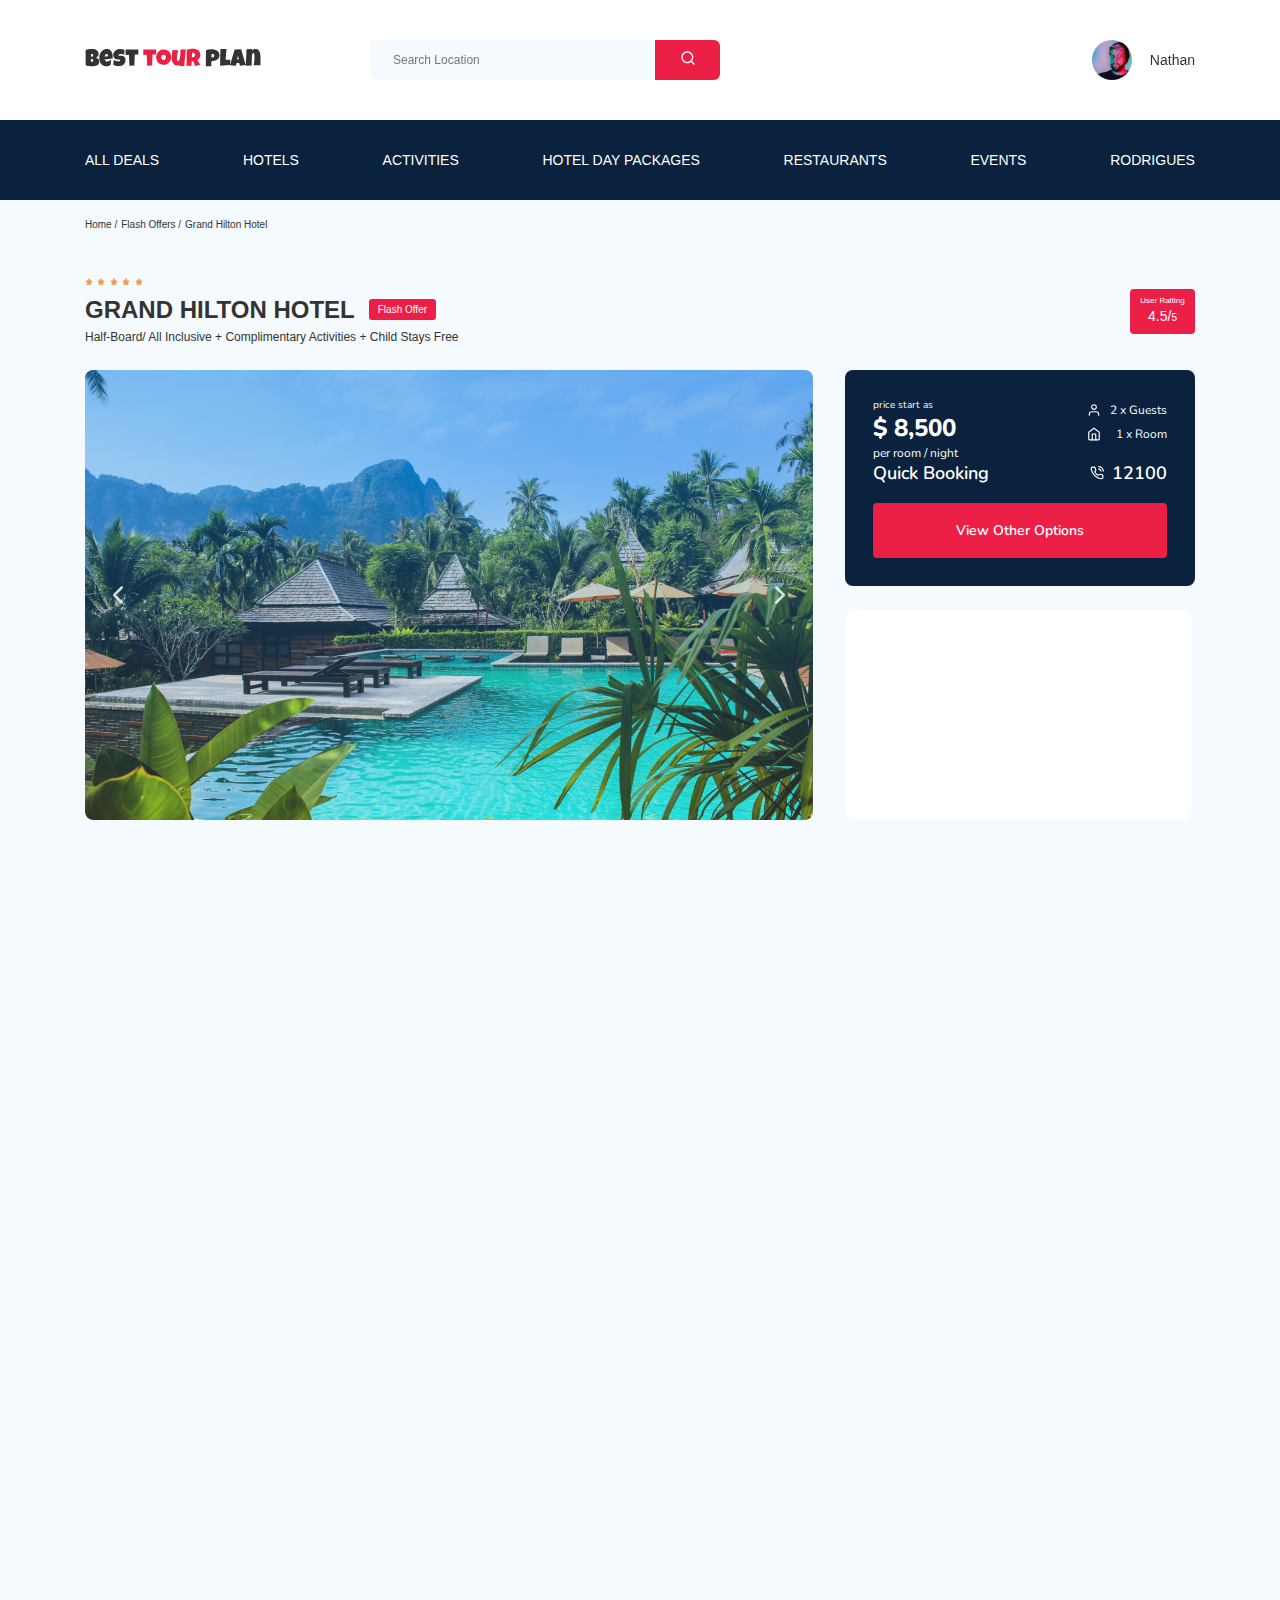
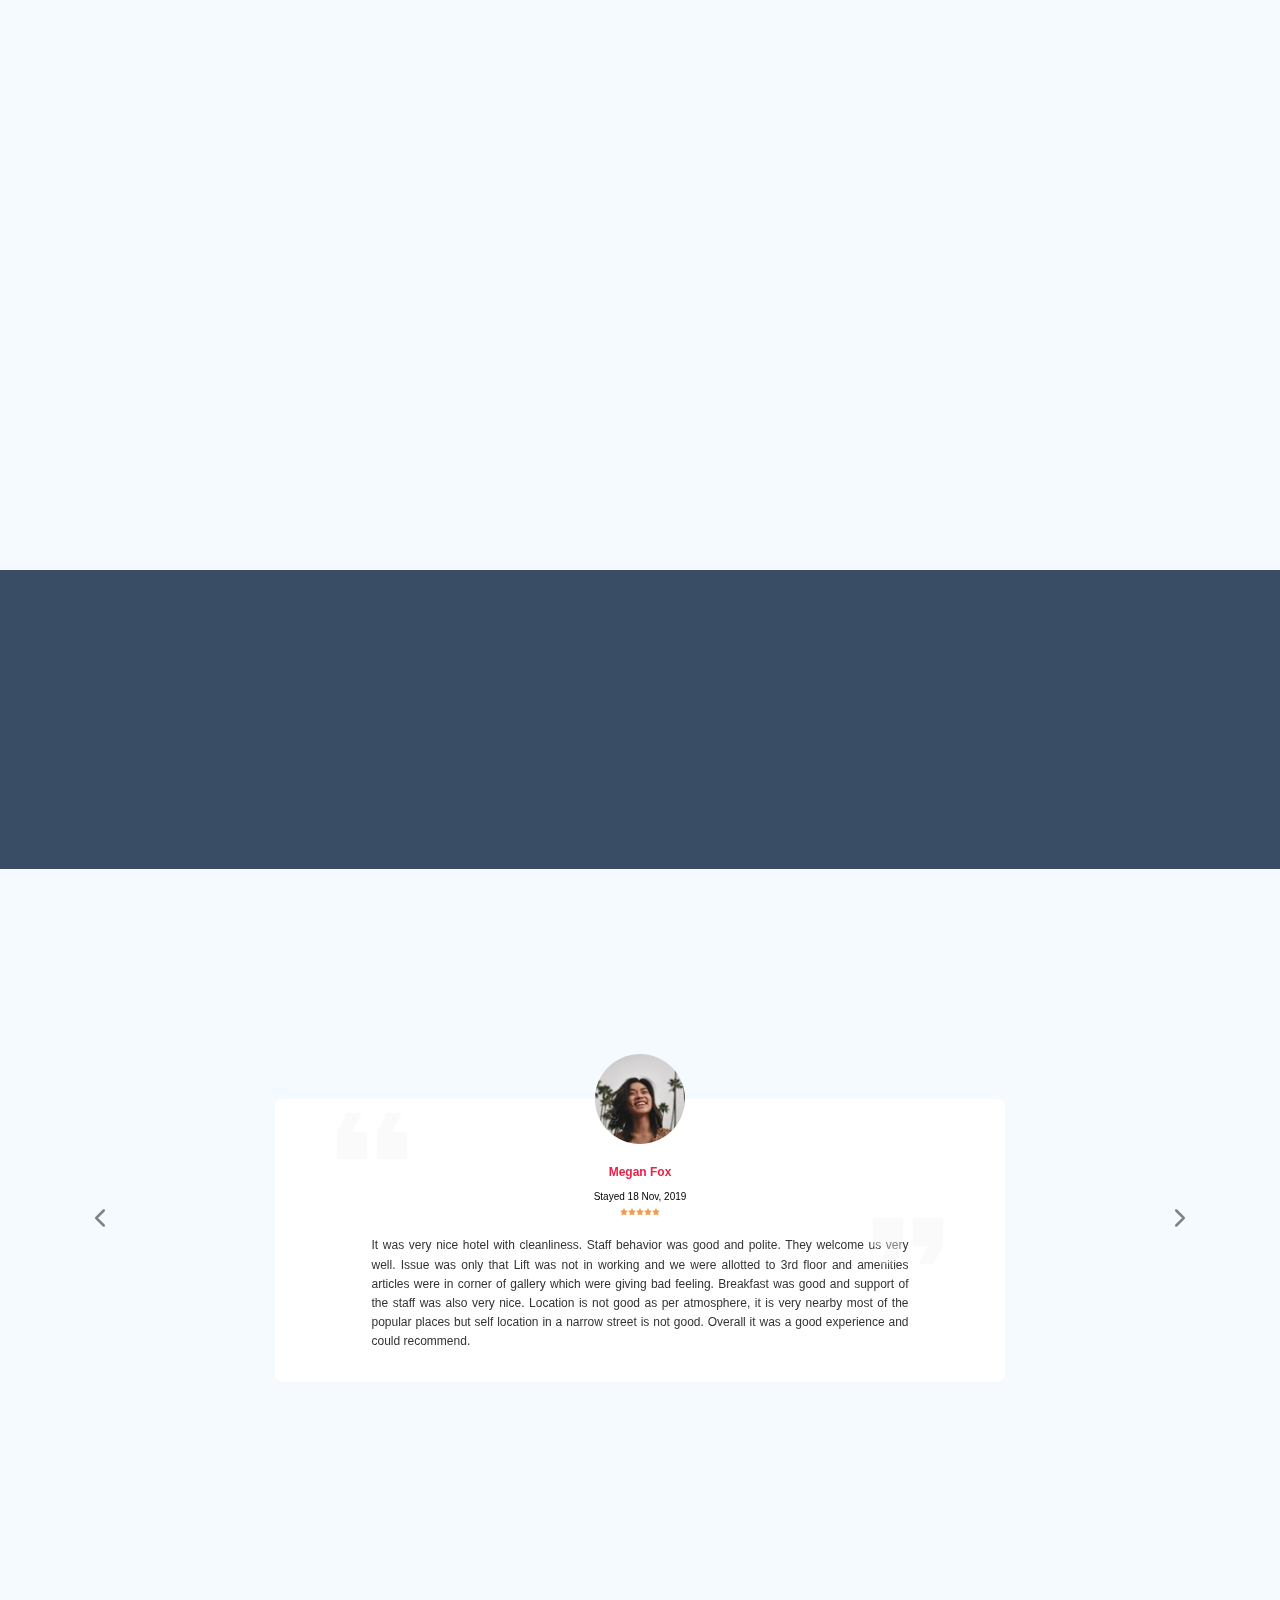
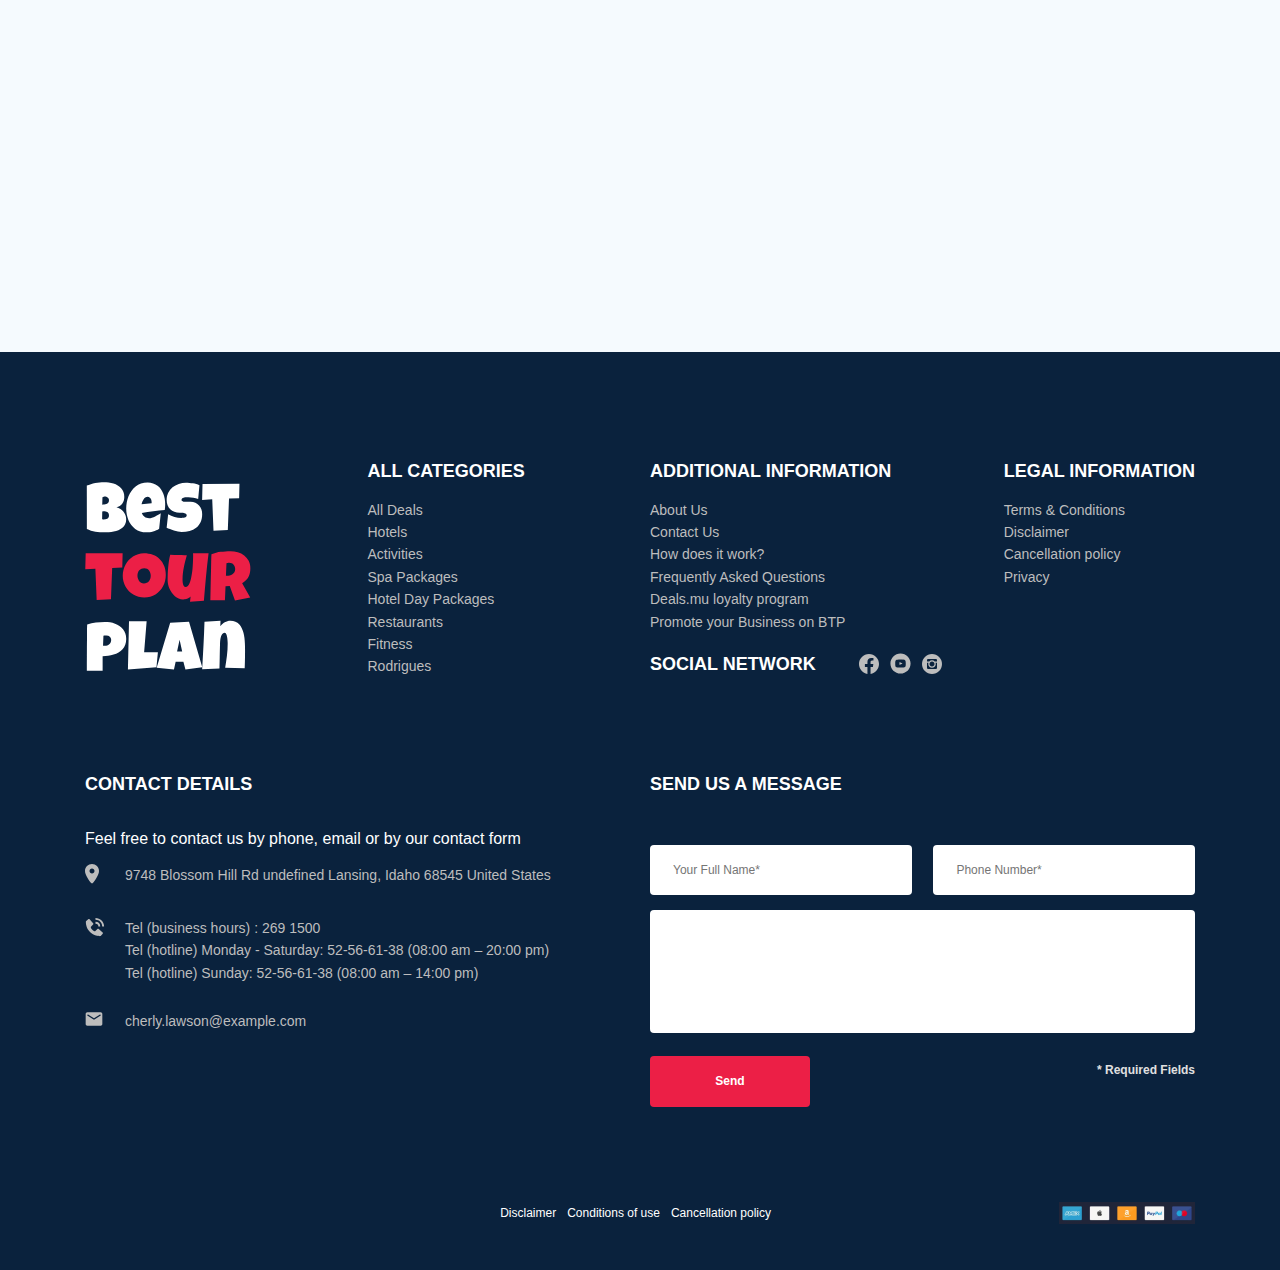
==== index.html @ 42aa504c "create: animation" ====
<!DOCTYPE html>
<html lang="en">
<head>
    <meta charset="UTF-8">
    <meta http-equiv="X-UA-Compatible" content="IE=edge">
    <meta name="viewport" content="width=device-width, initial-scale=1.0">
    <title>Hotel booking - Best Tour Plan</title>
    <link rel="stylesheet" href="css/swiper-bundle.min.css">
    <link rel="stylesheet" href="css/style.css">
    <link rel="preconnect" href="https://fonts.gstatic.com">
    <link rel="preconnect" href="https://fonts.gstatic.com">
    <link href="https://fonts.googleapis.com/css2?family=Nunito:wght@400;600;700;800&display=swap" rel="stylesheet">
    <link rel="stylesheet" href="css/aos.css">
    <link rel="shortcut icon" href="favicon.ico" type="image/x-icon">
    <link rel="icon" href="favicon.ico" type="image/x-icon">
</head>
<body>
    <header class="navbar navbar--mobile--fixed">
        <div class="container">
            <div class="navbar-top">
                <a href="https://laktionova-tat.ru/homeworks/tour-plan/" class="logo" data-aos="fade-right">
                    <img src="img/horizontal-logo.svg" alt="logo: Best Tour Plan" class="logo__image">
                </a>

                <form action="#" class="search navbar__search navbar__search--mobile--hidden" data-aos="fade-down">
                    <input type="text" class="search__input" placeholder="Search Location" >
                    <button class="search__button">
                        <img src="img/search.svg" alt="icon: search">
                    </button>
                </form>

                <a href="#" class="user navbar__user navbar__user--mobile--hidden" data-aos="fade-left">
                    <img src="img/avatar-user.jpg" alt="avatar: Nathan" class="user__avatar">
                    <span class="user__name" >Nathan</span>
                </a>
                <button class="menu-button navbar-top__menu-button">
                    <span class="menu-button__line"></span>
                    <span class="menu-button__line"></span>
                    <span class="menu-button__line"></span>
                </button>
            </div>
            <!-- /.navbar-top -->        
        </div>
        <!-- /.container -->
        <div class="navbar-bottom">
            <div class="container">
        <ul class="navbar-menu">
            <li class="navbar-menu__item navbar-menu__item--mobile--visible">
                <a href="#" class="user navbar__user navbar__user--mobile--visible">
                    <img src="img/avatar-user.jpg" alt="avatar: Nathan" class="user__avatar">
                    <span class="user__name user__name--light">Nathan</span>
                </a>
            </li>
            <li class="navbar-menu__item navbar-menu__item--mobile--visible">
                <form action="#" class="search navbar__search navbar__search--mobile--visible">
                    <input type="text" class="search__input" placeholder="Search Location">
                    <button class="search__button">
                        <img src="img/search.svg" alt="icon: search">
                    </button>
                </form>
            </li>
            <li class="navbar-menu__item">
                <a href="#" class="navbar-menu__link">All Deals</a>
            </li>
            <li class="navbar-menu__item">
                <a href="#" class="navbar-menu__link">Hotels</a>
            </li>
            <li class="navbar-menu__item">
                <a href="#" class="navbar-menu__link">Activities</a>
            </li>
            <li class="navbar-menu__item">
                <a href="#" class="navbar-menu__link">Hotel Day Packages</a>
            </li>
            <li class="navbar-menu__item">
                <a href="#" class="navbar-menu__link">Restaurants</a>
            </li>
            <li class="navbar-menu__item">
                <a href="#" class="navbar-menu__link">Events</a>
            </li>
            <li class="navbar-menu__item">
                <a href="#" class="navbar-menu__link">Rodrigues</a>
            </li>
        </ul>
        </div>
        </div>
    </header>
    <nav class="breadcrumb">
        <div class="container">
            <ul class="breadcrumb-list">
                <li class="breadcrumb-list__item">
                    <a href="" class="breadcrumb-list__link">Home</a>
                </li>
                <li class="breadcrumb-list__item">
                    <a href="" class="breadcrumb-list__link">Flash Offers</a>
                </li>
                <li class="breadcrumb-list__item">
                    Grand Hilton Hotel
                </li>
            </ul>
        </div>
        <!-- /.container -->
    </nav>
    <!-- /.breadcrumb -->
    <section class="hotel">
        <div class="container">
            <div class="hotel-info">
                <div class="hotel-info__text">
                    <div class="hotel-wrapper">
                        <div class="stars">
                            <img src="img/star.svg" alt="star">
                            <img src="img/star.svg" alt="star">
                            <img src="img/star.svg" alt="star">
                            <img src="img/star.svg" alt="star">
                            <img src="img/star.svg" alt="star">
                        </div>
                        <h1 class="hotel-name hotel-info__name">GRAND HILTON HOTEL</h1>
                        <span class="offer hotel-info__offer">Flash Offer</span>
                    </div>
                    <p class="hotel-description hotel-info__description">Half-Board/ All Inclusive + Complimentary <span class="hotel-info__description-wrap">Activities + Child Stays Free</span> </p>
                </div>
                <!-- /.hotel-info__text -->
                <div class="rating hotel-info__rating">
                   <span class="rating__text">User Ratting</span>
                   <span class="rating__counter">4.5/<span class=rating__counter-small>5</span></span>
                </div>
                <!-- /.hotel-info__rating -->
            </div>
            <div class="hotel-grid">
                    <!-- Slider main container -->
                    <div class="swiper-container hotel-slider hotel__slider">
                        <!-- Additional required wrapper -->
                        <div class="swiper-wrapper">
                            <!-- Slides -->
                            <div class="swiper-slide hotel-slider__item">
                                <img src="img/slide-1.jpg" alt="slide" class="swiper-slide__img">
                            </div>
                            <div class="swiper-slide hotel-slider__item">
                                <img src="img/slide-2.jpg" alt="slide" class="swiper-slide__img">
                            </div>
                            <div class="swiper-slide hotel-slider__item">
                                <img src="img/slide-3.jpg" alt="slide" class="swiper-slide__img">
                            </div>
                            <div class="swiper-slide hotel-slider__item">
                                <img src="img/slide-4.jpg" alt="slide" class="swiper-slide__img">
                            </div>
                            <div class="swiper-slide hotel-slider__item">
                                <img src="img/slide-5.jpg" alt="slide" class="swiper-slide__img">
                            </div>
                        </div>
                        <!-- If we need navigation buttons -->
                        <button class="hotel-slider__button hotel-slider__button--prev"></button>
                        <button class="hotel-slider__button hotel-slider__button--next"></button>
                    </div>
                    <!--/.swiper-container  -->
                <div class="hotel-right">
                <div class="booking">
                    <div class="booking__info">
                        <div class="booking__price">
                            <span class="booking__start">price start as</span>
                            <strong class="booking__pricetag">$ 8,500</strong>
                            <span class="booking__per-room">per room / night</span>
                        </div>
                        <div class="booking__room">
                            <div class="booking__text">
                                <img src="img/user.svg" alt="Icon: user" class="booking__icon">
                                <span class="booking__description">2 x Guests</span>
                            </div>
                            <div class="booking__text">
                                <img src="img/home.svg" alt="Icon: home" class="booking__icon">
                                <span class="booking__description">1 x Room</span>
                            </div>
                        </div>
                        <!-- /.booking__room -->
                    </div>
                    <!-- /.booking__info -->
                    <div class="booking__call-center">
                        <span class="booking__heading">Quick Booking</span>
                        <a href="tel:12100" class="booking__number">
                            <img src="img/phone-call.svg" alt="Icon: phone call">
                            <span class="booking__num">12100</span>
                        </a>
                    </div>
                    <!-- /.call-center -->
                    <button data-toggle="modal" class="button booking__button">View Other Options</button>
                </div>
                <!-- /.booking -->
                <div class="map">
                    <iframe 
                        src="https://www.google.com/maps/embed?pb=!1m18!1m12!1m3!1d3925.293607155145!2d123.89332451474488!3d10.318371292633326!2m3!1f0!2f0!3f0!3m2!1i1024!2i768!4f13.1!3m3!1m2!1s0x33a99937e4dbdaeb%3A0x63e990bcb1068939!2sCebu%20Grand%20Hotel!5e0!3m2!1sru!2sru!4v1616212833790!5m2!1sru!2sru"
                     style="border:0;" allowfullscreen="" loading="lazy"></iframe>
                </div>
                <!-- /.map -->
            </div>
            </div>
        </div>
        <!-- /.container -->
    </section>
    <!-- /.hotel -->
    <section class="packages">
        <div class="container">
            <h2 class="packages__title" data-aos="fade-down">Other Packages</h2>
            <div class="packages-wrapper">              
                <div class="packages__present-special present-special" data-aos="flip-left"
     data-aos-easing="ease-out-cubic"
     data-aos-duration="2000">
                    <img src="img/packages-1.jpg" alt="LUX* Belle Mare" class="present-special__image">
                    <span class="present-special__offer">Flash Offer</span>
                    <div class="present-special-wrapper">
                        <div class="present-special__rating">
                            <img src="img/star.svg" alt="star">
                            <img src="img/star.svg" alt="star">
                            <img src="img/star.svg" alt="star">
                            <img src="img/star.svg" alt="star">
                            <img src="img/star.svg" alt="star">
                        </div>
                        <h3 class="present-special__title">Hotel Blue Haven</h3>
                        <p class="present-special__text">Aute quis duis excepteur excepteur ipsum 
                        cat eiusmod consectetur enim laborum magna llit. Ipsum est fugiat velit ea
                        llamco do esse ut in veniam sun in onsequat. Aute quis duis epteur excepteur 
                        ipsum occaecat eiusmod nsectetur enim
                        laborum magna mollit. Ipsum est fugiat velit ea ullamco do</p>
                        <div class="present-special__info">
                            <div class="packages__address">
                                <img src="img/packages-map.svg" alt="Ico: map" class="packages__icon">
                                <span class="packages__description">1749 Wheeler Ridge Delaware</span>
                            </div>
                            <div class="packages__guests">
                                <img src="img/packages-user.svg" alt="Ico: user" class="packages__icon">
                                <span class="packages__description">2 x Guests</span>
                            </div>
                            <div class="packages__room">
                                <img src="img/packages-home.svg" alt="Ico: home" class="packages__icon">
                                <span class="packages__description">1 x Room</span>
                            </div>
                            </div>
                            <div class="packages__book book">
                                <div class="book__price">
                                    <span class="book__old-price">$ 10,500</span>
                                    <span class="book__new-price">$ 8,500</span>
                                </div>
                                <button data-toggle="modal" class="book__booking">Book Now</button>
                            </div>
                    
                    <!-- /.present-new-wrapper -->
                    <!-- /.present__-->                
                </div>
                </div>

                <div class="packages__present present-hotel" data-aos="flip-left"
     data-aos-easing="ease-out-cubic"
     data-aos-duration="2000">
                    <img src="img/packages-2.jpg" alt="LUX* Belle Mare" class="packages__image">
                    <span class="present-hotel__offer">Flash Offer</span>
                    <div class="present-hotel-wrapper">
                    <h3 class="present-hotel__title">LUX* Belle Mare</h3>
                    <div class="present-hotel__info">
                        <div class="packages__address">
                            <img src="img/packages-map.svg" alt="Ico: map" class="packages__icon">
                            <span class="packages__description">1749 Wheeler Ridge Delaware</span>
                        </div>
                        <div class="packages__guests">
                            <img src="img/packages-user.svg" alt="Ico: user" class="packages__icon">
                            <span class="packages__description">2 x Guests</span>
                        </div>
                        <div class="packages__room">
                            <img src="img/packages-home.svg" alt="Ico: home" class="packages__icon">
                            <span class="packages__description">1 x Room</span>
                        </div>
                    </div>
                        <div class="packages__book book">
                            <div class="book__price">
                                <span class="book__old-price">$ 8,500</span>
                                <span class="book__new-price">$ 3,000</span>
                            </div>
                            <button data-toggle="modal" class="book__booking">Book Now</button>
                        </div>
                    
                    </div>
                    <!-- /.present__-->                
                </div>

                <div class="packages__present present-hotel" data-aos="flip-left"
     data-aos-easing="ease-out-cubic"
     data-aos-duration="2000">
                    <img src="img/packages-3.jpg" alt="White Palace" class="packages__image">
                    <span class="present-hotel__offer">Flash Offer</span>
                    <div class="present-hotel-wrapper">
                    <h3 class="present-hotel__title">White Palace</h3>
                    <div class="present-hotel__info">
                        <div class="packages__address">
                            <img src="img/packages-map.svg" alt="Ico: map" class="packages__icon">
                            <span class="packages__description">1749 Wheeler Ridge Delaware</span>
                        </div>
                        <div class="packages__guests">
                            <img src="img/packages-user.svg" alt="Ico: user" class="packages__icon">
                            <span class="packages__description">2 x Guests</span>
                        </div>
                        <div class="packages__room">
                            <img src="img/packages-home.svg" alt="Ico: home" class="packages__icon">
                            <span class="packages__description">1 x Room</span>
                        </div>
                    </div>
                        <div class="packages__book book">
                            <div class="book__price">
                                <span class="book__old-price">$ 10,500</span>
                                <span class="book__new-price">$ 9,500</span>
                            </div>
                            <button data-toggle="modal" class="book__booking">Book Now</button>
                        </div>
                    
                </div>
                </div>

                <div class="packages__present present-hotel" data-aos="flip-left"
     data-aos-easing="ease-out-cubic"
     data-aos-duration="2000">
                    <img src="img/packages-4.jpg" alt="Luxury Place" class="packages__image">
                    <span class="present-hotel__offer">Flash Offer</span>
                    <div class="present-hotel-wrapper">
                    <h3 class="present-hotel__title">Luxury Place</h3>
                    <div class="present-hotel__info">
                        <div class="packages__address">
                            <img src="img/packages-map.svg" alt="Ico: map" class="packages__icon">
                            <span class="packages__description">1749 Wheeler Ridge Delaware</span>
                        </div>
                        <div class="packages__guests">
                            <img src="img/packages-user.svg" alt="Ico: user" class="packages__icon">
                            <span class="packages__description">2 x Guests</span>
                        </div>
                        <div class="packages__room">
                            <img src="img/packages-home.svg" alt="Ico: home" class="packages__icon">
                            <span class="packages__description">1 x Room</span>
                        </div>
                    </div>
                        <div class="packages__book book">
                            <div class="book__price">
                                <span class="book__old-price">$ 4,500</span>
                                <span class="book__new-price">$ 2,000</span>
                            </div>
                            <button data-toggle="modal" class="book__booking">Book Now</button>
                        
                    </div>
                    </div>
                    <!-- /.present__-->
                </div>

                <div class="packages__present present-hotel" data-aos="flip-left"
     data-aos-easing="ease-out-cubic"
     data-aos-duration="2000">
                    <img src="img/packages-5.jpg" alt="Hotel Five Star" class="packages__image">
                    <span class="present-hotel__offer">Flash Offer</span>
                    <div class="present-hotel-wrapper">
                    <h3 class="present-hotel__title">Hotel Five Star</h3>
                    <div class="present-hotel__info">
                        <div class="packages__address">
                            <img src="img/packages-map.svg" alt="Ico: map" class="packages__icon">
                            <span class="packages__description">1749 Wheeler Ridge Delaware</span>
                        </div>
                        <div class="packages__guests">
                            <img src="img/packages-user.svg" alt="Ico: user" class="packages__icon">
                            <span class="packages__description">2 x Guests</span>
                        </div>
                        <div class="packages__room">
                            <img src="img/packages-home.svg" alt="Ico: home" class="packages__icon">
                            <span class="packages__description">1 x Room</span>
                        </div>
                    </div>
                        <div class="packages__book book">
                            <div class="book__price">
                                <span class="book__old-price">$ 6,500</span>
                                <span class="book__new-price">$ 3,000</span>
                            </div>
                            <button data-toggle="modal" class="book__booking">Book Now</button>
                        </div>
                    </div>
                    
                </div>
            </div>
            <!-- /.packages-wrapper -->
        </div>
        <!-- /.container -->
    </section>
    <!-- /.packages -->
    <section class="newsletter parallax-window" data-parallax="scroll" data-image-src="img/newsletter-bg.jpg">
        <div class="newsletter-wrapper">
            <h2 class="newsletter-title newsletter__title" data-aos="fade-right">
                subscribe to our
                <span class="newsletter-title__strong">Newsletter</span>
            </h2>
            <form action="send.php" method ="POST" class="subscribe newsletter__subscribe" data-aos="fade-left">
                   <div class="subscribe__input-group">
                    <input type="email" class="subscribe__input" placeholder="Your email address" name="sub" required>
                   </div> 
                   <button class="subscribe__button">Send</button>
            </form>
        </div>
    </section>
    <!-- /.newsletter -->
    <section class="reviews">
        <div class="container">
            <h2 class="reviews__title" data-aos="fade-down">What people think <span class="reviews__title-wrap">about us</span></h2>
            <div class="swiper-container reviews-slider">
                <div class="swiper-wrapper">
                    <!-- Slides -->
                    <div class="swiper-slide">
                        <div class="reviews-slider__item">
                            <div class="reviews-slider__profile">
                                <img src="img/reviews-avatar-1.jpg" alt="Photo: Megan Fox" class="reviews-slider__avatar">
                                <h3 class="reviews-slider__username">Megan Fox</h3>
                                <span class="reviews-slider__date">Stayed 18 Nov, 2019</span>
                                <div class="reviews-slider__rating">
                                    <img src="img/star.svg" alt="star">
                                    <img src="img/star.svg" alt="star">
                                    <img src="img/star.svg" alt="star">
                                    <img src="img/star.svg" alt="star">
                                    <img src="img/star.svg" alt="star">
                                </div>
                            </div>
                            <!-- /.reviews-slider__profile -->
                            <p class="reviews-slider__text">
                                It was very nice hotel with cleanliness. Staff behavior was good and polite. They welcome us very well. Issue was only
                                that Lift was not in working and we were allotted to 3rd floor and amenities articles were in corner of gallery which
                                were giving bad feeling. Breakfast was good and support of the staff was also very nice. Location is not good as per
                                atmosphere, it is very nearby most of the popular places but self location in a narrow street is not good. Overall it
                                was a good experience and could recommend.
                            </p>
                        </div>                        
                        <!-- /.reviews-slider__item -->
                    </div>
                    <div class="swiper-slide">
                        <div class="reviews-slider__item">
                            <div class="reviews-slider__profile">
                                <img src="img/reviews-avatar-2.jpg" alt="Photo: Adam Levitt" class="reviews-slider__avatar">
                                <h3 class="reviews-slider__username">Adam Levitt</h3>
                                <span class="reviews-slider__date">Stayed 27 Dec, 2020</span>
                                <div class="reviews-slider__rating">
                                    <img src="img/star.svg" alt="star">
                                    <img src="img/star.svg" alt="star">
                                    <img src="img/star.svg" alt="star">
                                    <img src="img/star.svg" alt="star">
                                    <img src="img/star.svg" alt="star">
                                </div>
                            </div>
                            <!-- /.reviews-slider__profile -->
                            <p class="reviews-slider__text">
                                There were 15 storeys in our hotel. Our room was on the second floor. It was quite big. There was one double bed, two
                                single beds, a bathroom and a balcony in it. The view from the balcony was unforgettable – serene infinite sea and lush
                                greenery.                               
                                There were two large swimming pools in the hotel. One swimming pool was only for adults, however, the other swimming
                                pool was for everyone. By the swimming pools there were bars where we could get snacks and ice-cream. There was also a
                                gym with a sauna, a small tennis court and a gift shop in our hotel.
                            </p>
                        </div>
                        <!-- /.reviews-slider__item -->
                    </div>
                    <div class="swiper-slide">
                        <div class="reviews-slider__item">
                            <div class="reviews-slider__profile">
                                <img src="img/reviews-avatar-3.jpg" alt="Photo: Agatha Harkness" class="reviews-slider__avatar">
                                <h3 class="reviews-slider__username">Agatha Harkness</h3>
                                <span class="reviews-slider__date">Stayed 8 May, 2020</span>
                                <div class="reviews-slider__rating">
                                    <img src="img/star.svg" alt="star">
                                    <img src="img/star.svg" alt="star">
                                    <img src="img/star.svg" alt="star">
                                    <img src="img/star.svg" alt="star">
                                    <img src="img/star.svg" alt="star">
                                </div>
                            </div>
                            <!-- /.reviews-slider__profile -->
                            <p class="reviews-slider__text">
                                This hotel makes me feel on holiday with the luxury it offers and at the same time makes me feel at home with the
                                kindness and efficiency of all the staff especially a lady called Loes at the front desk. She is so quick in making
                                things happen that I almost felt she is my personal secretary.There were two large swimming pools in the hotel. One swimming pool was only for adults, however, the other swimming
                                pool was for everyone. By the swimming pools there were bars where we could get snacks and ice-cream.
                                Best service in this hotel. 
                            </p>
                        </div>
                        <!-- /.reviews-slider__item -->
                    </div>
                </div>
                <button class="reviews-slider__button reviews-slider__button-prev"></button>
                <button class="reviews-slider__button reviews-slider__button-next"></button>            
            </div>
        </div>
        <!-- /.container -->
    </section>
    <!-- /.reviews -->
    <section class="activities">
        <div class="container">
            <h2 class="activities__title" data-aos="fade-down">Other Activities</h2>
            <div class="activities-wrapper">
                <div class="card activities__card" data-aos="fade-right"
     data-aos-anchor-placement="top-center" data-aos-delay="200">
                    <img src="img/activity-1.jpg" alt="The curious corner of chamarel" class="card__image">
                    <h3 class="card__title">The curious corner <span class="card__title-wrap">of chamarel</span></h3>
                    <button data-toggle="modal" class="card__button">Book Now</button>
                </div>
                <div class="card activities__card" data-aos="fade-right"
     data-aos-anchor-placement="top-center" data-aos-delay="400">
                    <img src="img/activity-2.jpg" alt="Gymkhana club golf course" class="card__image">
                    <h3 class="card__title">Gymkhana club golf course</h3>
                    <button data-toggle="modal" class="card__button">Book Now</button>
                </div>
                <div class="card activities__card" data-aos="fade-right"
     data-aos-anchor-placement="top-center" data-aos-delay="600">
                    <img src="img/activity-3.jpg" alt="Tamarind falls hiking trip - full day" class="card__image">
                    <h3 class="card__title">Tamarind falls hiking <span class="card__title-wrap">trip - full day</span></h3>
                    <button data-toggle="modal" class="card__button">Book Now</button>
                </div>
                <div class="card activities__card" data-aos="fade-right"
     data-aos-anchor-placement="top-center" data-aos-delay="800">
                    <img src="img/activity-4.jpg" alt="The blue marine discovery quest" class="card__image">
                    <h3 class="card__title">The blue marine discovery quest</h3>
                    <button data-toggle="modal" class="card__button">Book Now</button>
                </div>
            </div>            
            <!-- /.activities__title -->
        </div>
    </section>
    <!-- /.activities -->
    <footer class="footer">
        <div class="container">
            <div class="footer-wrapper">
                <img src="img/vertical-logo.svg" alt="logo: best tour plan" class="logo footer__logo">
                <div class="footer__list footer__categories">
                    <h3 class="footer__title">ALL CATEGORIES</h3>
                    <ul class="footer__ul">
                        <li class="footer__item"><a href="#" class="footer__link">All Deals</a></li>
                        <li class="footer__item"><a href="#" class="footer__link">Hotels</a></li>
                        <li class="footer__item"><a href="#" class="footer__link">Activities</a></li>
                        <li class="footer__item"><a href="#" class="footer__link">Spa Packages</a></li>                        
                        <li class="footer__item"><a href="#" class="footer__link">Hotel Day Packages</a></li>
                        <li class="footer__item"><a href="#" class="footer__link">Restaurants</a></li>
                        <li class="footer__item"><a href="#" class="footer__link">Fitness</a></li>
                        <li class="footer__item"><a href="#" class="footer__link">Rodrigues</a></li>
                    </ul>                                                      
                </div>
                <div class="footer__list footer__additional">
                    <h3 class="footer__title">ADDITIONAL INFORMATION</h3>
                    <ul class="footer__ul">
                        <li class="footer__item"><a href="#" class="footer__link">About Us</a></li>
                        <li class="footer__item"><a href="#" class="footer__link">Contact Us</a></li>
                        <li class="footer__item"><a href="#" class="footer__link">How does it work?</a></li>
                        <li class="footer__item"><a href="#" class="footer__link">Frequently Asked Questions</a></li>
                        <li class="footer__item"><a href="#" class="footer__link">Deals.mu loyalty program</a></li>
                        <li class="footer__item"><a href="#" class="footer__link">Promote your Business on BTP</a></li>
                    </ul>
                </div>
                <!-- /.footer__list -->
                <div class="footer__social-network">
                    <h3 class="footer__title footer__title--inline">Social Network</h3>
                    <div class="footer__social-links">
                        <a href="#" class="footer__link"><img src="img/facebook.svg" alt="icon: facebook" ></a>
                        <a href="#" class="footer__link"><img src="img/youtube.svg" alt="icon: youtube" ></a>
                        <a href="#" class="footer__link"><img src="img/instagram.svg" alt="icon: instagram" ></a>
                    </div>
                    </div>
                    <!-- /.footer__social-network -->
                    <div class="footer__list footer__legal">
                    <h3 class="footer__title">LEGAL INFORMATION</h3>
                    <ul class="footer__ul">
                        <li class="footer__item"><a href="#" class="footer__link">Terms & Conditions</a></li>
                        <li class="footer__item"><a href="#" class="footer__link">Disclaimer</a></li>
                        <li class="footer__item"><a href="#" class="footer__link">Cancellation policy</a></li>
                        <li class="footer__item"><a href="#" class="footer__link">Privacy</a></li>
                    </ul>
                </div>
                    <!-- /.footer__list -->
                    <div class="footer__contact-details">
                        <h3 class="footer__title footer__title--mb-3">Contact Details</h3>
                        <p class="footer-text">Feel free to contact us by phone, email or by our contact form</p>
                        <ul class="footer__ul">
                            <li class="footer__item footer__item--mb-2">
                                <div class="footer__icon-wrapper"><img class="footer__icon" src="img/map-marker.svg" alt="icon: map"></div>9748 Blossom Hill Rd undefined Lansing, Idaho 68545 United States
                            </li>
                            <li class="footer__item footer__item--mb-2">
                                <div class="footer__icon-wrapper"><img class="footer__icon" src="img/phone-call-footer.svg" alt="icon: phone"></div>
                                Tel (business hours) : 269 1500 <br>
                                Tel (hotline) Monday - Saturday: 52-56-61-38 (08:00 am – 20:00 pm) <br>
                                Tel (hotline) Sunday: 52-56-61-38 (08:00 am – 14:00 pm)                                
                            </li>
                            <li class="footer__item footer__item--mb-2">
                                <div class="footer__icon-wrapper"><img class="footer__icon" src="img/email.svg" alt="icon: email"></div>
                                cherly.lawson@example.com
                            </li>
                        </ul>
                    </div>
                    <!-- /.footer__contact-details -->   
                    <div class="footer__contact-form">
                        <h3 class="footer__title footer__title--mb-3">Send us a message</h3>
                        <form action="send.php" method= "POST" class="footer__form">
                            <div class="footer__input-group">
                                <input type="text" 
                                class="input footer__input" 
                                placeholder="Your Full Name*" 
                                name="name" 
                                required 
                                minlength="2" />
                            </div>
                            <div class="footer__input-group">
                                <input type="tel" 
                                class="input footer__input phone"
                                data-mask="+7 (000) 000 00 00" 
                                placeholder="Phone Number*" 
                                name="phone" 
                                required />
                            </div>
                            <textarea
                             class="message footer__message" 
                             placeholder="Message"
                             name="message"
                             >
                            </textarea>
                            <button class="button footer__button" type="submit">Send</button>
                            <span class="footer__info">* Required Fields</span>
                        </form>
                    </div>
                    <!-- /.footer__contact-form -->          
            </div>
            <!-- /.footer-wrapper -->
            <div class="footer-bottom">
            <div class="footer-bottom__list">
                <ul class= "footer-bottom__ul">
                    <li class="footer-bottom__item"><a href="#" class="footer-bottom__link">Disclaimer</a></li>
                    <li class="footer-bottom__item"><a href="#" class="footer-bottom__link">Conditions of use</a></li>
                    <li class="footer-bottom__item"><a href="#" class="footer-bottom__link">Cancellation policy</a></li>
                </ul>
            </div>
                <img src="img/pay.png" alt="icon: pay" class="footer-bottom__image">
            </div>
            <!-- /.footer__footer-bottom -->
        </div>
    </footer>
    <div class="modal">
        <div class="modal__overlay"></div>
        <div class="modal__dialog">
            <a href="#" class="modal__close">
                <img src="img/close.svg" alt="icon: close">
            </a>
            <h3 class="modal__title modal__title--mb-3">Booking</h3>
            <form action="send.php" method="POST" class="modal__form form">
                <input type="text" class="input modal__input" placeholder="Your Full Name*" name="name" required minlength="2"/>
                <input type="tel" class="input modal__input phone" data-mask="+7 (000) 000 00 00" placeholder="Phone Number*" name="phone" required/>
                <input type="email" class="input modal__input" placeholder="Email*" name="email" required/>
                <textarea class="message modal__message" rows="6" placeholder="Message" name="message"></textarea>
                <button class="button modal__button" type="submit">Send</button>
                <span class="modal__info">* Required Fields</span>
            </form>
        </div>
    </div>
    <script src="js/jquery-3.6.0.min.js"></script>
    <script src="https://ajax.googleapis.com/ajax/libs/jquery/1.11.0/jquery.min.js"></script>
    <script src="js/parallax.min.js"></script>
    <script src="js/swiper-bundle.min.js"></script>   
    <script src="js/jquery.validate.min.js"></script> 
    <script src="js/jquery.mask.min.js"></script>
    <script src="js/aos.js"></script>
    <script src="js/main.js"></script>
</body>
</html>
---- css/style.css ----
* {
  -webkit-box-sizing: border-box;
          box-sizing: border-box;
}

body {
  font-family: 'Mulish', sans-serif;
  color: #333333;
  background-color: #F5FAFE;
}

.container {
  max-width: 1110px;
  margin: auto;
}

img {
  max-width: 100%;
}

.input {
  background-color: #FFFFFF;
  border-radius: 4px;
  border: none;
  padding: 0 23px;
  height: 50px;
}

.message {
  resize: none;
  background-color: #FFFFFF;
  border-radius: 4px;
  border: none;
}

.button {
  min-width: 160px;
  min-height: 50px;
  padding: 18px;
  border: none;
  background-color: #EC1F46;
  color: #ffffff;
  font-style: normal;
  font-weight: bold;
  font-size: 12px;
  line-height: 15px;
  border-radius: 4px;
  outline: none;
  cursor: pointer;
}

.button:hover {
  -webkit-filter: brightness(80%);
          filter: brightness(80%);
}

.invalid {
  color: #EC1F46;
  border-bottom: 1px solid #EC1F46;
}

.sub-invalid {
  color: #EC1F46;
  border-bottom: 1px solid #EC1F46;
}

/*! normalize.css v8.0.1 | MIT License | github.com/necolas/normalize.css */
/* Document
   ========================================================================== */
/**
 * 1. Correct the line height in all browsers.
 * 2. Prevent adjustments of font size after orientation changes in iOS.
 */
html {
  line-height: 1.15;
  /* 1 */
  -webkit-text-size-adjust: 100%;
  /* 2 */
}

/* Sections
   ========================================================================== */
/**
 * Remove the margin in all browsers.
 */
body {
  margin: 0;
}

/**
 * Render the `main` element consistently in IE.
 */
main {
  display: block;
}

/**
 * Correct the font size and margin on `h1` elements within `section` and
 * `article` contexts in Chrome, Firefox, and Safari.
 */
h1 {
  font-size: 2em;
  margin: 0.67em 0;
}

/* Grouping content
   ========================================================================== */
/**
 * 1. Add the correct box sizing in Firefox.
 * 2. Show the overflow in Edge and IE.
 */
hr {
  -webkit-box-sizing: content-box;
          box-sizing: content-box;
  /* 1 */
  height: 0;
  /* 1 */
  overflow: visible;
  /* 2 */
}

/**
 * 1. Correct the inheritance and scaling of font size in all browsers.
 * 2. Correct the odd `em` font sizing in all browsers.
 */
pre {
  font-family: monospace, monospace;
  /* 1 */
  font-size: 1em;
  /* 2 */
}

/* Text-level semantics
   ========================================================================== */
/**
 * Remove the gray background on active links in IE 10.
 */
a {
  background-color: transparent;
}

/**
 * 1. Remove the bottom border in Chrome 57-
 * 2. Add the correct text decoration in Chrome, Edge, IE, Opera, and Safari.
 */
abbr[title] {
  border-bottom: none;
  /* 1 */
  text-decoration: underline;
  /* 2 */
  -webkit-text-decoration: underline dotted;
          text-decoration: underline dotted;
  /* 2 */
}

/**
 * Add the correct font weight in Chrome, Edge, and Safari.
 */
b,
strong {
  font-weight: bolder;
}

/**
 * 1. Correct the inheritance and scaling of font size in all browsers.
 * 2. Correct the odd `em` font sizing in all browsers.
 */
code,
kbd,
samp {
  font-family: monospace, monospace;
  /* 1 */
  font-size: 1em;
  /* 2 */
}

/**
 * Add the correct font size in all browsers.
 */
small {
  font-size: 80%;
}

/**
 * Prevent `sub` and `sup` elements from affecting the line height in
 * all browsers.
 */
sub,
sup {
  font-size: 75%;
  line-height: 0;
  position: relative;
  vertical-align: baseline;
}

sub {
  bottom: -0.25em;
}

sup {
  top: -0.5em;
}

/* Embedded content
   ========================================================================== */
/**
 * Remove the border on images inside links in IE 10.
 */
img {
  border-style: none;
}

/* Forms
   ========================================================================== */
/**
 * 1. Change the font styles in all browsers.
 * 2. Remove the margin in Firefox and Safari.
 */
button,
input,
optgroup,
select,
textarea {
  font-family: inherit;
  /* 1 */
  font-size: 100%;
  /* 1 */
  line-height: 1.15;
  /* 1 */
  margin: 0;
  /* 2 */
}

/**
 * Show the overflow in IE.
 * 1. Show the overflow in Edge.
 */
button,
input {
  /* 1 */
  overflow: visible;
}

/**
 * Remove the inheritance of text transform in Edge, Firefox, and IE.
 * 1. Remove the inheritance of text transform in Firefox.
 */
button,
select {
  /* 1 */
  text-transform: none;
}

/**
 * Correct the inability to style clickable types in iOS and Safari.
 */
button,
[type="button"],
[type="reset"],
[type="submit"] {
  -webkit-appearance: button;
}

/**
 * Remove the inner border and padding in Firefox.
 */
button::-moz-focus-inner,
[type="button"]::-moz-focus-inner,
[type="reset"]::-moz-focus-inner,
[type="submit"]::-moz-focus-inner {
  border-style: none;
  padding: 0;
}

/**
 * Restore the focus styles unset by the previous rule.
 */
button:-moz-focusring,
[type="button"]:-moz-focusring,
[type="reset"]:-moz-focusring,
[type="submit"]:-moz-focusring {
  outline: 1px dotted ButtonText;
}

/**
 * Correct the padding in Firefox.
 */
fieldset {
  padding: 0.35em 0.75em 0.625em;
}

/**
 * 1. Correct the text wrapping in Edge and IE.
 * 2. Correct the color inheritance from `fieldset` elements in IE.
 * 3. Remove the padding so developers are not caught out when they zero out
 *    `fieldset` elements in all browsers.
 */
legend {
  -webkit-box-sizing: border-box;
          box-sizing: border-box;
  /* 1 */
  color: inherit;
  /* 2 */
  display: table;
  /* 1 */
  max-width: 100%;
  /* 1 */
  padding: 0;
  /* 3 */
  white-space: normal;
  /* 1 */
}

/**
 * Add the correct vertical alignment in Chrome, Firefox, and Opera.
 */
progress {
  vertical-align: baseline;
}

/**
 * Remove the default vertical scrollbar in IE 10+.
 */
textarea {
  overflow: auto;
}

/**
 * 1. Add the correct box sizing in IE 10.
 * 2. Remove the padding in IE 10.
 */
[type="checkbox"],
[type="radio"] {
  -webkit-box-sizing: border-box;
          box-sizing: border-box;
  /* 1 */
  padding: 0;
  /* 2 */
}

/**
 * Correct the cursor style of increment and decrement buttons in Chrome.
 */
[type="number"]::-webkit-inner-spin-button,
[type="number"]::-webkit-outer-spin-button {
  height: auto;
}

/**
 * 1. Correct the odd appearance in Chrome and Safari.
 * 2. Correct the outline style in Safari.
 */
[type="search"] {
  -webkit-appearance: textfield;
  /* 1 */
  outline-offset: -2px;
  /* 2 */
}

/**
 * Remove the inner padding in Chrome and Safari on macOS.
 */
[type="search"]::-webkit-search-decoration {
  -webkit-appearance: none;
}

/**
 * 1. Correct the inability to style clickable types in iOS and Safari.
 * 2. Change font properties to `inherit` in Safari.
 */
::-webkit-file-upload-button {
  -webkit-appearance: button;
  /* 1 */
  font: inherit;
  /* 2 */
}

/* Interactive
   ========================================================================== */
/*
 * Add the correct display in Edge, IE 10+, and Firefox.
 */
details {
  display: block;
}

/*
 * Add the correct display in all browsers.
 */
summary {
  display: list-item;
}

/* Misc
   ========================================================================== */
/**
 * Add the correct display in IE 10+.
 */
template {
  display: none;
}

/**
 * Add the correct display in IE 10.
 */
[hidden] {
  display: none;
}

.navbar {
  background-color: #ffffff;
}

.navbar-top {
  display: -webkit-box;
  display: -ms-flexbox;
  display: flex;
  -webkit-box-align: center;
      -ms-flex-align: center;
          align-items: center;
  -webkit-box-pack: justify;
      -ms-flex-pack: justify;
          justify-content: space-between;
  padding-top: 40px;
  padding-bottom: 40px;
}

.navbar-top__menu-button {
  display: none;
  outline: none;
}

.navbar__search {
  margin-right: auto;
  margin-left: 108px;
}

.navbar-bottom {
  background-color: #0A223D;
  overflow-y: auto;
}

.navbar-menu {
  list-style-type: none;
  margin: 0;
  padding: 31px 0;
  display: -webkit-box;
  display: -ms-flexbox;
  display: flex;
  -webkit-box-align: center;
      -ms-flex-align: center;
          align-items: center;
  -webkit-box-pack: justify;
      -ms-flex-pack: justify;
          justify-content: space-between;
  color: #ffffff;
}

.navbar-menu__link {
  color: inherit;
  text-decoration: none;
  text-transform: uppercase;
  font-size: 14px;
  line-height: 18px;
}

.navbar-menu__link:hover {
  -webkit-filter: brightness(80%);
          filter: brightness(80%);
}

.navbar-menu__item--mobile--visible {
  display: none;
}

.logo {
  width: 177px;
}

.search {
  display: -webkit-box;
  display: -ms-flexbox;
  display: flex;
  position: relative;
  overflow: hidden;
  border-radius: 6px;
  height: 40px;
}

.search__input {
  width: 350px;
  height: 100%;
  padding-left: 23px;
  padding-right: 75px;
  background-color: #f5fafe;
  border: none;
  font-size: 12px;
  line-height: 15px;
  color: #333333;
  outline: none;
}

.search__button {
  position: absolute;
  top: 0;
  right: 0;
  width: 65px;
  height: 100%;
  border: none;
  background-color: #EC1F46;
  outline: none;
  cursor: pointer;
}

.search__button:hover {
  -webkit-filter: brightness(80%);
          filter: brightness(80%);
}

.user {
  display: -webkit-box;
  display: -ms-flexbox;
  display: flex;
  -webkit-box-align: center;
      -ms-flex-align: center;
          align-items: center;
  text-decoration: none;
}

.user__avatar {
  width: 40px;
  height: 40px;
  border-radius: 50%;
  -o-object-fit: cover;
     object-fit: cover;
}

.user__name {
  font-size: 14px;
  line-height: 18px;
  margin-left: 18px;
  color: #333333;
}

.breadcrumb-list {
  display: -webkit-box;
  display: -ms-flexbox;
  display: flex;
  -webkit-box-align: center;
      -ms-flex-align: center;
          align-items: center;
  padding: 18px 0;
  margin: 0;
  list-style: none;
}

.breadcrumb-list__item {
  font-size: 10px;
  line-height: 13px;
}

.breadcrumb-list__item:not(:last-child)::after {
  content: '/';
  margin-right: 4px;
}

.breadcrumb-list__link {
  text-decoration: none;
  color: #333333;
}

.breadcrumb-list__link:hover {
  text-decoration: underline;
}

.hotel {
  padding-top: 23px;
  padding-bottom: 70px;
}

.hotel-info {
  display: -webkit-box;
  display: -ms-flexbox;
  display: flex;
  -webkit-box-align: center;
      -ms-flex-align: center;
          align-items: center;
  -webkit-box-pack: justify;
      -ms-flex-pack: justify;
          justify-content: space-between;
  padding-bottom: 20px;
}

.hotel-info__offer {
  margin-left: 14px;
  margin-top: 4px;
}

.hotel-info__name {
  margin-top: 4px;
  margin-bottom: 0;
}

.hotel-info__description {
  margin: 5px 0;
}

.hotel-name {
  font-size: 24px;
  line-height: 30px;
}

.hotel-wrapper {
  display: -webkit-box;
  display: -ms-flexbox;
  display: flex;
  -ms-flex-wrap: wrap;
      flex-wrap: wrap;
  -webkit-box-align: center;
      -ms-flex-align: center;
          align-items: center;
}

.hotel-description {
  font-size: 12px;
  line-height: 15px;
}

.hotel-grid {
  display: -webkit-box;
  display: -ms-flexbox;
  display: flex;
  -webkit-box-pack: justify;
      -ms-flex-pack: justify;
          justify-content: space-between;
}

.hotel-right {
  display: -webkit-box;
  display: -ms-flexbox;
  display: flex;
  -webkit-box-orient: vertical;
  -webkit-box-direction: normal;
      -ms-flex-direction: column;
          flex-direction: column;
  -webkit-box-pack: justify;
      -ms-flex-pack: justify;
          justify-content: space-between;
}

.hotel-slider {
  display: -webkit-box;
  display: -ms-flexbox;
  display: flex;
  max-width: 728px;
  height: 450px;
}

.hotel-slider__item {
  width: 100%;
  height: 100%;
  position: relative;
  border-radius: 8px;
  overflow: hidden;
}

.hotel-slider__item::after {
  content: '';
  position: absolute;
  width: 100%;
  height: 100%;
  top: 0;
  bottom: 0;
  right: 0;
  left: 0;
  background: -webkit-gradient(linear, left top, left bottom, from(rgba(0, 122, 223, 0.48)), to(rgba(255, 255, 255, 0.128)));
  background: linear-gradient(180deg, rgba(0, 122, 223, 0.48) 0%, rgba(255, 255, 255, 0.128) 100%);
  z-index: 10;
}

.hotel-slider__button {
  position: absolute;
  top: 50%;
  -webkit-transform: translateY(-50%);
          transform: translateY(-50%);
  z-index: 99;
  width: 30px;
  height: 30px;
  border: none;
  background-repeat: no-repeat;
  background-position: center;
  background-size: 10px;
  background-color: transparent;
}

.hotel-slider__button--next {
  right: 18px;
  background-image: url(../img/arrow-next.svg);
  outline: none;
  cursor: pointer;
}

.hotel-slider__button--next:hover {
  -webkit-filter: brightness(80%);
          filter: brightness(80%);
}

.hotel-slider__button--prev {
  left: 18px;
  background-image: url(../img/arrow-prev.svg);
  outline: none;
  cursor: pointer;
}

.hotel-slider__button--prev:hover {
  -webkit-filter: brightness(80%);
          filter: brightness(80%);
}

.stars {
  -ms-flex-preferred-size: 100%;
      flex-basis: 100%;
}

.offer {
  font-size: 10px;
  line-height: 13px;
  padding: 4px 9px;
  background-color: #EC1F46;
  border-radius: 3px;
  color: #ffffff;
}

.rating {
  max-width: 65px;
  min-height: 45px;
  text-align: center;
  color: #ffffff;
  background-color: #EC1F46;
  border-radius: 4px;
}

.rating__text {
  font-size: 8px;
  line-height: 10px;
}

.rating__counter {
  font-size: 14px;
  line-height: 18px;
}

.rating__counter-small {
  font-size: 10px;
  line-height: 12px;
}

.booking {
  width: 350px;
  min-height: 210px;
  padding: 28px;
  border-radius: 8px;
  font-family: 'Nunito', sans-serif;
  background: #0A223D;
  color: #ffffff;
  overflow: hidden;
}

.booking__info {
  display: -webkit-box;
  display: -ms-flexbox;
  display: flex;
  -webkit-box-pack: justify;
      -ms-flex-pack: justify;
          justify-content: space-between;
  margin-bottom: 9px;
  margin: auto;
}

.booking__price {
  display: -webkit-box;
  display: -ms-flexbox;
  display: flex;
  -webkit-box-orient: vertical;
  -webkit-box-direction: normal;
      -ms-flex-direction: column;
          flex-direction: column;
}

.booking__start {
  font-weight: normal;
  font-size: 10px;
  line-height: 14px;
}

.booking__pricetag {
  font-style: normal;
  font-weight: 800;
  font-size: 24px;
  line-height: 33px;
}

.booking__per-room {
  font-style: normal;
  font-weight: normal;
  font-size: 12px;
  line-height: 16px;
}

.booking__description {
  margin-left: 9px;
  font-size: 12px;
  line-height: 16px;
}

.booking__room {
  margin-top: 4px;
}

.booking__text {
  display: -webkit-box;
  display: -ms-flexbox;
  display: flex;
  -webkit-box-align: center;
      -ms-flex-align: center;
          align-items: center;
  -webkit-box-pack: justify;
      -ms-flex-pack: justify;
          justify-content: space-between;
  margin-bottom: 8px;
  font-style: normal;
  font-size: 12px;
  line-height: 16px;
}

.booking__call-center {
  display: -webkit-box;
  display: -ms-flexbox;
  display: flex;
  -webkit-box-align: center;
      -ms-flex-align: center;
          align-items: center;
  -webkit-box-pack: justify;
      -ms-flex-pack: justify;
          justify-content: space-between;
  margin-bottom: 17px;
}

.booking__heading {
  font-style: normal;
  font-weight: 600;
  font-size: 18px;
  line-height: 25px;
}

.booking__number {
  display: -webkit-box;
  display: -ms-flexbox;
  display: flex;
  -webkit-box-align: center;
      -ms-flex-align: center;
          align-items: center;
  -webkit-box-pack: justify;
      -ms-flex-pack: justify;
          justify-content: space-between;
  color: inherit;
  text-decoration: none;
  font-style: normal;
  font-weight: 600;
  font-size: 18px;
  line-height: 25px;
}

.booking__num {
  margin-left: 8px;
}

.booking__button {
  width: 100%;
  min-height: 45px;
  font-weight: 600;
  font-size: 14px;
  line-height: 19px;
  border-radius: 4px;
  background-color: #EC1F46;
  color: #ffffff;
  border: none;
  cursor: pointer;
  outline: none;
}

.booking__button:hover {
  -webkit-filter: brightness(80%);
          filter: brightness(80%);
}

.map {
  width: 347px;
  min-height: 210px;
  background-color: #fff;
  border-radius: 10px;
  overflow: hidden;
}

iframe {
  width: 100%;
  min-height: 100%;
}

.swiper-container {
  margin-left: 0;
}

.newsletter {
  position: relative;
  padding: 98px 0 87px 0;
}

.newsletter::before {
  content: '';
  position: absolute;
  top: 0;
  bottom: 0;
  right: 0;
  left: 0;
  width: 100%;
  height: 100%;
  background-color: rgba(10, 34, 61, 0.8);
}

.newsletter-wrapper {
  position: relative;
  display: -webkit-box;
  display: -ms-flexbox;
  display: flex;
  -webkit-box-align: center;
      -ms-flex-align: center;
          align-items: center;
  -webkit-box-pack: justify;
      -ms-flex-pack: justify;
          justify-content: space-between;
  max-width: 731px;
  margin: auto;
}

.newsletter-title {
  color: #ffffff;
  font-style: normal;
  font-weight: 300;
  font-size: 24px;
  line-height: 30px;
}

.newsletter-title__strong {
  display: block;
  font-weight: 600;
  font-size: 36px;
  line-height: 45px;
  text-transform: uppercase;
}

.newsletter__subscribe {
  display: -webkit-box;
  display: -ms-flexbox;
  display: flex;
  -ms-flex-negative: 0;
      flex-shrink: 0;
}

.newsletter__title {
  max-width: 248px;
}

.subscribe {
  position: relative;
  width: 350px;
  height: 55px;
}

.subscribe__input {
  width: 350px;
  min-height: 55px;
  padding-left: 33px;
  padding-right: 75px;
  border: none;
  font-style: normal;
  font-weight: 300;
  font-size: 14px;
  line-height: 18px;
  outline: none;
  border-radius: 4px;
}

.subscribe__input-group {
  position: relative;
  width: 100%;
  height: 100%;
}

.subscribe__button {
  position: absolute;
  display: inline-block;
  width: 66px;
  min-height: 55px;
  margin-left: 90.5%;
  height: 100%;
  border: none;
  background-color: #EC1F46;
  color: #ffffff;
  outline: none;
  cursor: pointer;
  overflow: hidden;
  border-radius: 0px 4px 4px 0px;
}

.subscribe__button:hover {
  -webkit-filter: brightness(80%);
          filter: brightness(80%);
}

.reviews {
  padding: 40px 0 70px 0;
}

.reviews__title {
  font-style: normal;
  font-weight: bold;
  font-size: 36px;
  line-height: 45px;
  text-align: center;
  text-transform: uppercase;
  color: #333333;
  margin-bottom: 70px;
}

.reviews-slider {
  width: 100%;
}

.reviews-slider__item {
  position: relative;
  display: -webkit-box;
  display: -ms-flexbox;
  display: flex;
  -webkit-box-orient: vertical;
  -webkit-box-direction: normal;
      -ms-flex-direction: column;
          flex-direction: column;
  -webkit-box-align: center;
      -ms-flex-align: center;
          align-items: center;
  max-width: 730px;
  margin: 45px auto 0;
  background-color: #fff;
  border-radius: 8px;
  padding: 0 62px 30px;
}

.reviews-slider__item::before {
  content: '';
  position: absolute;
  width: 70px;
  height: 47px;
  top: 13px;
  left: 62px;
  background-image: url(../img/q-left.svg);
  background-repeat: no-repeat;
}

.reviews-slider__item::after {
  content: '';
  position: absolute;
  width: 70px;
  height: 47px;
  top: 118px;
  right: 62px;
  background-image: url(../img/q-right.svg);
  background-repeat: no-repeat;
}

.reviews-slider__button {
  position: absolute;
  top: 50%;
  -webkit-transform: translateY(-50%);
          transform: translateY(-50%);
  width: 30px;
  height: 30px;
  background-repeat: no-repeat;
  background-size: 10px;
  background-position: center;
  border: none;
  background-color: transparent;
  cursor: pointer;
  z-index: 99;
  outline: none;
}

.reviews-slider__button-prev {
  background-image: url(../img/reviews-arrow-prev.svg);
  left: 0;
}

.reviews-slider__button-prev:hover {
  -webkit-filter: brightness(70%);
          filter: brightness(70%);
}

.reviews-slider__button-next {
  background-image: url(../img/reviews-arrow-next.svg);
  right: 0;
}

.reviews-slider__button-next:hover {
  -webkit-filter: brightness(70%);
          filter: brightness(70%);
}

.reviews-slider__profile {
  display: -webkit-box;
  display: -ms-flexbox;
  display: flex;
  -webkit-box-orient: vertical;
  -webkit-box-direction: normal;
      -ms-flex-direction: column;
          flex-direction: column;
  -webkit-box-align: center;
      -ms-flex-align: center;
          align-items: center;
  margin-top: -45px;
  margin-bottom: 20px;
}

.reviews-slider__avatar {
  width: 90px;
  height: 90px;
  border-radius: 50%;
  -o-object-fit: cover;
     object-fit: cover;
  margin-bottom: 9px;
}

.reviews-slider__username {
  font-style: normal;
  font-weight: bold;
  font-size: 12px;
  line-height: 15px;
  color: #EC1F46;
  margin-bottom: 10px;
}

.reviews-slider__date {
  font-style: normal;
  font-weight: normal;
  font-size: 10px;
  line-height: 13px;
  color: #000000;
  margin-bottom: 5px;
}

.reviews-slider__rating {
  display: -webkit-box;
  display: -ms-flexbox;
  display: flex;
  -webkit-box-align: center;
      -ms-flex-align: center;
          align-items: center;
}

.reviews-slider__text {
  max-width: 537px;
  font-style: normal;
  font-weight: normal;
  font-size: 12px;
  line-height: 160%;
  text-align: justify;
  color: #333333;
  margin: auto;
}

.activities {
  padding: 60px 0 98px 0;
}

.activities__title {
  font-weight: bold;
  font-size: 24px;
  line-height: 30px;
  text-transform: uppercase;
  margin-bottom: 57px;
  margin-top: 0;
}

.activities-wrapper {
  display: -webkit-box;
  display: -ms-flexbox;
  display: flex;
  -webkit-box-pack: justify;
      -ms-flex-pack: justify;
          justify-content: space-between;
}

.card {
  position: relative;
  display: -webkit-box;
  display: -ms-flexbox;
  display: flex;
  -webkit-box-orient: vertical;
  -webkit-box-direction: normal;
      -ms-flex-direction: column;
          flex-direction: column;
  -webkit-box-align: start;
      -ms-flex-align: start;
          align-items: flex-start;
  padding: 24px 26px;
  width: 255px;
  height: 255px;
  border-radius: 6px;
  overflow: hidden;
}

.card::before {
  content: '';
  position: absolute;
  left: 0;
  right: 0;
  top: 0;
  bottom: 0;
  background: linear-gradient(179.83deg, rgba(196, 196, 196, 0) 35.34%, #0A223D 99.85%);
  z-index: -1;
}

.card__image {
  position: absolute;
  left: 0;
  right: 0;
  top: 0;
  bottom: 0;
  height: 100%;
  width: 100%;
  -o-object-fit: cover;
     object-fit: cover;
  z-index: -2;
}

.card__title {
  margin: auto;
  margin-bottom: 18px;
  font-style: normal;
  font-weight: bold;
  font-size: 16px;
  line-height: 20px;
  color: #ffffff;
}

.card__title-wrap::before {
  content: "\A";
  white-space: pre;
}

.card__title:nth-of-type(odd) {
  margin-left: 0;
}

.card__button {
  padding: 7px 22px;
  font-family: Nunito;
  font-style: normal;
  font-weight: 600;
  font-size: 12px;
  line-height: 16px;
  border: none;
  background: #EC1F46;
  color: #ffffff;
  border-radius: 4px;
  outline: none;
  cursor: pointer;
}

.card__button:hover {
  -webkit-filter: brightness(80%);
          filter: brightness(80%);
}

.packages {
  padding: 40px 0 70px 0;
}

.packages-wrapper {
  display: -ms-grid;
  display: grid;
  -ms-grid-rows: 500px 500px;
      grid-template-rows: 500px 500px;
  -ms-grid-columns: 1fr 1fr 1fr;
      grid-template-columns: 1fr 1fr 1fr;
  grid-gap: 30px;
  margin: 0;
}

.packages__present {
  background-color: #0A223D;
  width: 100%;
  height: 100%;
  color: #ffffff;
  border-radius: 8px;
  overflow: hidden;
}

.packages__present-special {
  -ms-grid-column: 1;
      grid-column-start: 1;
  grid-column-end: 3;
  background-color: #0A223D;
}

.packages__image {
  width: 100%;
  height: 50%;
}

.packages__title {
  margin-bottom: 65px;
  font-style: normal;
  font-weight: bold;
  font-size: 36px;
  line-height: 45px;
  text-align: center;
  text-transform: uppercase;
}

.packages__description {
  font-style: normal;
  font-weight: normal;
  font-size: 12px;
  line-height: 15px;
}

.packages__address {
  margin-bottom: 11px;
}

.packages__guests {
  margin-bottom: 11px;
}

.packages__icon {
  margin-right: 15px;
}

.book {
  display: -webkit-box;
  display: -ms-flexbox;
  display: flex;
  -webkit-box-align: end;
      -ms-flex-align: end;
          align-items: flex-end;
}

.book__price {
  display: -webkit-inline-box;
  display: -ms-inline-flexbox;
  display: inline-flex;
  -webkit-box-orient: vertical;
  -webkit-box-direction: normal;
      -ms-flex-direction: column;
          flex-direction: column;
  margin-right: 92px;
}

.book__booking {
  padding: 11px 27px;
  border-radius: 4px;
  font-family: Nunito;
  font-style: normal;
  font-weight: 600;
  font-size: 14px;
  border: none;
  line-height: 19px;
  background: #EC1F46;
  color: #ffffff;
  cursor: pointer;
}

.book__booking:hover {
  -webkit-filter: brightness(80%);
          filter: brightness(80%);
}

.book__old-price {
  margin-bottom: 5px;
  text-decoration: line-through;
  font-style: normal;
  font-weight: normal;
  font-size: 14px;
  line-height: 18px;
}

.book__new-price {
  font-style: normal;
  font-weight: bold;
  font-size: 24px;
  line-height: 30px;
}

.present {
  display: -ms-grid;
  display: grid;
  -ms-grid-columns: 250px 250px;
      grid-template-columns: 250px 250px;
}

.present-special {
  display: -webkit-box;
  display: -ms-flexbox;
  display: flex;
  position: relative;
  border-radius: 8px;
  overflow: hidden;
}

.present-special-wrapper {
  padding: 47px 21px 30px 44px;
  width: 50%;
  color: #ffffff;
}

.present-special__image {
  width: 50%;
  height: 100%;
}

.present-special__rating {
  margin-bottom: 6px;
}

.present-special__title {
  margin-top: 0;
  margin-bottom: 27px;
  font-style: normal;
  font-weight: bold;
  font-size: 18px;
  line-height: 23px;
}

.present-special__text {
  margin-top: 0;
  margin-bottom: 34px;
  height: 165px;
  text-align: justify;
  font-style: normal;
  font-weight: normal;
  font-size: 14px;
  line-height: 160.6%;
  overflow: auto;
}

.present-special__info {
  margin-bottom: 37px;
}

.present-special__offer {
  position: absolute;
  left: 0;
  top: 26px;
  padding: 8px 12px;
  background: #EC1F46;
  border-radius: 0px 4px 4px 0px;
  color: #ffffff;
  font-style: normal;
  font-weight: 600;
  font-size: 12px;
  line-height: 15px;
}

.present-hotel {
  position: relative;
}

.present-hotel-wrapper {
  padding: 30px 21px 25px 32px;
}

.present-hotel__title {
  margin-bottom: 23px;
  margin-top: 0;
}

.present-hotel__info {
  padding-bottom: 24px;
}

.present-hotel__offer {
  position: absolute;
  left: 0;
  top: 26px;
  padding: 4px 9px;
  background: #EC1F46;
  border-radius: 0px 4px 4px 0px;
  color: #ffffff;
  font-style: normal;
  font-weight: 600;
  font-size: 8px;
  line-height: 10px;
}

.footer {
  background-color: #0A223D;
  color: #ffffff;
  padding-top: 108px;
  padding-bottom: 46px;
}

.footer-wrapper {
  display: -ms-grid;
  display: grid;
  -ms-grid-columns: (minmax(min-content, 1fr))[4];
      grid-template-columns: repeat(4, minmax(-webkit-min-content, 1fr));
      grid-template-columns: repeat(4, minmax(min-content, 1fr));
  grid-gap: 20px;
  grid-auto-rows: minmax(40px, -webkit-min-content);
  grid-auto-rows: minmax(40px, min-content);
  -webkit-box-align: start;
      -ms-flex-align: start;
          align-items: start;
}

.footer__logo {
  width: 166px;
  -ms-grid-row: 1;
  -ms-grid-row-span: 2;
  grid-row: 1 / 3;
  -ms-flex-item-align: stretch;
      -ms-grid-row-align: stretch;
      align-self: stretch;
}

.footer__legal {
  margin-left: auto;
}

.footer__categories {
  -ms-grid-row: 1;
  -ms-grid-row-span: 3;
  grid-row: 1 / 4;
}

.footer__social-links {
  display: -webkit-box;
  display: -ms-flexbox;
  display: flex;
  -webkit-box-align: center;
      -ms-flex-align: center;
          align-items: center;
  min-width: 83px;
  -webkit-box-pack: justify;
      -ms-flex-pack: justify;
          justify-content: space-between;
}

.footer__social-network {
  display: -webkit-box;
  display: -ms-flexbox;
  display: flex;
  -webkit-box-align: start;
      -ms-flex-align: start;
          align-items: start;
  -ms-grid-row: 2;
  -ms-grid-row-span: 2;
  grid-row: 2 / 4;
  grid-column: span 2;
}

.footer__contact-details {
  -ms-grid-column: span 2;
      grid-column-start: span 2;
}

.footer__contact-form {
  grid-column: span 2;
}

.footer__form {
  display: -webkit-box;
  display: -ms-flexbox;
  display: flex;
  -webkit-box-align: center;
      -ms-flex-align: center;
          align-items: center;
  -webkit-box-pack: justify;
      -ms-flex-pack: justify;
          justify-content: space-between;
  -ms-flex-wrap: wrap;
      flex-wrap: wrap;
}

.footer__ul {
  padding: 0;
  margin: 0;
  list-style: none;
}

.footer__title {
  font-style: normal;
  font-weight: bold;
  font-size: 18px;
  line-height: 23px;
  margin-top: 0;
  margin-bottom: 16px;
  text-transform: uppercase;
}

.footer__title--inline {
  margin-bottom: 0;
  margin-right: 43px;
}

.footer__title--mb-3 {
  margin-bottom: 34px;
}

.footer__item {
  display: -webkit-box;
  display: -ms-flexbox;
  display: flex;
  -webkit-box-align: start;
      -ms-flex-align: start;
          align-items: flex-start;
  font-style: normal;
  font-weight: normal;
  font-size: 14px;
  line-height: 160%;
  color: #bdbdbd;
}

.footer__item--mb-2 {
  margin-bottom: 26px;
}

.footer__icon-wrapper {
  min-width: 40px;
}

.footer__text {
  color: #bdbdbd;
}

.footer__link {
  text-decoration: none;
  color: inherit;
}

.footer__link:hover {
  text-decoration: underline;
}

.footer__input {
  width: 100%;
}

.footer__input-group {
  margin-top: 15px;
  -ms-flex-preferred-size: 48%;
      flex-basis: 48%;
  font-style: normal;
  font-weight: normal;
  font-size: 12px;
  line-height: 15px;
  outline: none;
}

.footer__message {
  padding-top: 18px;
  padding-left: 23px;
  height: 123px;
  -ms-flex-preferred-size: 100%;
      flex-basis: 100%;
  font-style: normal;
  font-weight: normal;
  font-size: 12px;
  line-height: 15px;
  margin-top: 15px;
  outline: none;
}

.footer__button {
  margin-top: 23px;
}

.footer__info {
  font-style: normal;
  font-weight: bold;
  font-size: 12px;
  line-height: 15px;
  color: #E0E0E0;
}

.footer-bottom {
  display: -webkit-box;
  display: -ms-flexbox;
  display: flex;
  -webkit-box-align: center;
      -ms-flex-align: center;
          align-items: center;
  -webkit-box-pack: end;
      -ms-flex-pack: end;
          justify-content: flex-end;
  margin-top: 95px;
}

.footer-bottom__list {
  margin-right: 277px;
}

.footer-bottom__ul {
  display: -webkit-box;
  display: -ms-flexbox;
  display: flex;
  padding: 0;
  margin: 0;
  list-style: none;
}

.footer-bottom__item {
  display: -webkit-box;
  display: -ms-flexbox;
  display: flex;
  -webkit-box-align: start;
      -ms-flex-align: start;
          align-items: flex-start;
  margin-right: 11px;
  font-style: normal;
  font-weight: normal;
  font-size: 12px;
  line-height: 15px;
  color: #ffffff;
}

.footer-bottom__link {
  text-decoration: none;
  color: inherit;
}

.footer-bottom__link:hover {
  text-decoration: underline;
}

.modal__overlay {
  position: fixed;
  left: 0;
  right: 0;
  top: 0;
  bottom: 0;
  background-color: rgba(0, 143, 223, 0.39);
  z-index: 100;
  visibility: hidden;
  opacity: 0;
  -webkit-transition: opacity 0.2s;
  transition: opacity 0.2s;
}

.modal__overlay--visible {
  visibility: visible;
  opacity: 1;
}

.modal__dialog {
  max-height: 100%;
  overflow-y: auto;
  position: fixed;
  top: 50%;
  left: 50%;
  -webkit-transform: translate(-50%, -50%);
          transform: translate(-50%, -50%);
  max-width: 478px;
  padding: 33px 88px;
  background-color: #0A223D;
  border-radius: 8px;
  color: #ffffff;
  z-index: 101;
  visibility: hidden;
  opacity: 0;
  -webkit-transition: opacity 0.2s;
  transition: opacity 0.2s;
}

.modal__dialog--visible {
  visibility: visible;
  opacity: 1;
}

.modal__close {
  position: absolute;
  right: 18px;
  top: 17px;
  text-decoration: none;
  cursor: pointer;
  outline: none;
}

.modal__input {
  width: 100%;
  margin-top: 15px;
}

.modal__message {
  padding-top: 18px;
  padding-left: 23px;
  width: 100%;
  min-height: 123px;
  margin-top: 15px;
}

.modal__button {
  margin-top: 15px;
}

.modal__button:hover {
  -webkit-filter: brightness(80%);
          filter: brightness(80%);
}

.modal__info {
  font-style: normal;
  font-weight: bold;
  font-size: 12px;
  line-height: 15px;
  color: #E0E0E0;
}

.modal__title {
  font-style: normal;
  font-weight: bold;
  font-size: 18px;
  line-height: 23px;
  margin-top: 0;
  text-transform: uppercase;
  text-align: center;
}

.modal__form {
  display: -webkit-box;
  display: -ms-flexbox;
  display: flex;
  -webkit-box-align: center;
      -ms-flex-align: center;
          align-items: center;
  -webkit-box-pack: justify;
      -ms-flex-pack: justify;
          justify-content: space-between;
  -ms-flex-wrap: wrap;
      flex-wrap: wrap;
}

.thankyou {
  margin-bottom: 40px;
}

.thankyou-wrapper {
  display: -webkit-box;
  display: -ms-flexbox;
  display: flex;
  -webkit-box-align: center;
      -ms-flex-align: center;
          align-items: center;
  -webkit-box-orient: vertical;
  -webkit-box-direction: normal;
      -ms-flex-direction: column;
          flex-direction: column;
}

.thankyou-info__click {
  width: 145px;
  text-decoration: none;
  min-width: 160px;
  min-height: 50px;
  padding: 18px;
  text-align: center;
  background-color: #EC1F46;
  color: #ffffff;
  font-style: normal;
  font-weight: bold;
  font-size: 12px;
  line-height: 15px;
  border-radius: 4px;
  outline: none;
  cursor: pointer;
}

.thankyou-info__click:hover {
  -webkit-filter: brightness(80%);
          filter: brightness(80%);
}

@media (max-width: 1200px) {
  body {
    overflow: auto;
  }
  .container {
    max-width: 960px;
  }
  .hotel-slider {
    width: 590px;
  }
  .swiper-slide__img {
    width: 100%;
    height: 100%;
    -o-object-fit: cover;
       object-fit: cover;
  }
  .card {
    width: 230px;
    height: 230px;
  }
  .book__price {
    margin-right: 52px;
  }
  .book__old-price {
    margin-bottom: 5px;
  }
  .present-special-wrapper {
    padding: 30px 30px 30px 30px;
  }
  .present-special__text {
    margin-bottom: 15px;
  }
  .present-hotel-wrapper {
    padding: 20px 20px 20px 20px;
  }
  .present-hotel__text {
    margin-bottom: 15px;
  }
  .footer__input-group {
    -ms-flex-preferred-size: 100%;
        flex-basis: 100%;
  }
}

@media (max-width: 992px) {
  .container, .newsletter-wrapper {
    max-width: 700px;
  }
  .logo {
    width: 132px;
  }
  .navbar-top {
    padding-top: 30px;
    padding-bottom: 30px;
  }
  .navbar__search {
    margin-left: auto;
  }
  .navbar-menu {
    padding-top: 22px;
    padding-bottom: 22px;
  }
  .navbar-menu__link {
    font-size: 12px;
    line-height: 15px;
  }
  .search__input {
    width: 340px;
  }
  .hotel {
    padding-bottom: 60px;
  }
  .hotel-grid {
    -webkit-box-orient: vertical;
    -webkit-box-direction: normal;
        -ms-flex-direction: column;
            flex-direction: column;
  }
  .hotel__slider {
    margin-bottom: 30px;
  }
  .hotel-right {
    -webkit-box-orient: horizontal;
    -webkit-box-direction: normal;
        -ms-flex-direction: row;
            flex-direction: row;
  }
  .hotel-slider {
    width: 100%;
  }
  .booking {
    width: 340px;
    padding: 29px 22px 26px 22px;
  }
  .reviews-slider__item {
    max-width: 580px;
  }
  .activities-wrapper {
    -ms-flex-wrap: wrap;
        flex-wrap: wrap;
  }
  .activities__card {
    margin-bottom: 20px;
  }
  .card {
    width: 339px;
    height: 255px;
  }
  .packages-wrapper {
    -ms-grid-rows: 400px 400px 400px;
        grid-template-rows: 400px 400px 400px;
    -ms-grid-columns: 1fr 1fr 1fr 1fr;
        grid-template-columns: 1fr 1fr 1fr 1fr;
    grid-gap: 15px;
  }
  .packages__image {
    min-height: 200px;
  }
  .packages__present-special {
    -ms-grid-column: 1;
        grid-column-start: 1;
    grid-column-end: 5;
  }
  .packages__address {
    margin-bottom: 8px;
  }
  .packages__guests {
    margin-bottom: 8px;
  }
  .book__price {
    margin-right: 125px;
  }
  .book__old-price {
    margin-bottom: 5px;
    font-size: 14px;
  }
  .book__new-price {
    font-size: 16px;
  }
  .subscribe__button {
    margin-left: 81.5%;
  }
  .present-special-wrapper {
    padding: 20px 20px 30px 20px;
  }
  .present-special__rating {
    margin-bottom: 6px;
  }
  .present-special__title {
    margin-top: 0;
    margin-bottom: 20px;
    font-size: 16px;
    line-height: 20px;
  }
  .present-special__text {
    margin-top: 0;
    margin-bottom: 18px;
    font-size: 12px;
    line-height: 20px;
  }
  .present__info {
    margin-bottom: 37px;
  }
  .present-hotel:nth-child(even) {
    -ms-grid-column: 1;
    -ms-grid-column-span: 2;
    grid-column: 1 / 3;
  }
  .present-hotel:nth-child(odd) {
    -ms-grid-column: 3;
    -ms-grid-column-span: 2;
    grid-column: 3 / 5;
  }
  .present-hotel-wrapper {
    padding: 10px 10px 10px 25px;
  }
  .present-hotel__text {
    margin-bottom: 15px;
  }
  .present-hotel__title {
    margin-bottom: 15px;
    font-size: 16px;
    line-height: 20px;
  }
  .present-hotel__info {
    padding: 0;
    margin-bottom: 20px;
  }
  .footer-wrapper {
    -ms-grid-columns: (1fr)[6];
        grid-template-columns: repeat(6, 1fr);
    grid-gap: 38px;
  }
  .footer__input-group {
    -ms-flex-preferred-size: 49%;
        flex-basis: 49%;
  }
  .footer__logo {
    -ms-grid-row: 1;
    -ms-grid-row-span: 1;
    grid-row: 1 / 2;
    grid-column: span 2;
  }
  .footer__social-network {
    -ms-grid-row: 1;
    -ms-grid-row-span: 1;
    grid-row: 1 / 2;
    grid-column: span 4;
    -ms-flex-item-align: center;
        -ms-grid-row-align: center;
        align-self: center;
  }
  .footer__categories {
    -ms-grid-row: 2;
    -ms-grid-row-span: 1;
    grid-row: 2 / 3;
    grid-column: span 2;
  }
  .footer__legal {
    grid-column: span 2;
  }
  .footer__additional {
    grid-column: span 2;
  }
  .footer__contact-details {
    grid-column: span 5;
    -ms-grid-row: 3;
    grid-row: 3;
  }
  .footer__contact-form {
    grid-column: span 5;
    -ms-grid-row: 4;
    grid-row: 4;
  }
  .footer-bottom {
    margin-top: 80px;
  }
  .modal__dialog {
    padding: 33px 60px;
  }
  .navbar-menu__link:hover {
    -webkit-filter: brightness(100%);
            filter: brightness(100%);
  }
  .search__button:hover {
    -webkit-filter: brightness(100%);
            filter: brightness(100%);
  }
  .breadcrumb-list__link:hover {
    text-decoration: none;
  }
  .slider-button--next:hover, .slider-button--prev:hover {
    -webkit-filter: brightness(100%);
            filter: brightness(100%);
  }
  .booking__button:hover {
    -webkit-filter: brightness(100%);
            filter: brightness(100%);
  }
  .subscribe__button:hover {
    -webkit-filter: brightness(100%);
            filter: brightness(100%);
  }
  .reviews-slider__button-next:hover, .reviews-slider__button-prev:hover {
    -webkit-filter: brightness(100%);
            filter: brightness(100%);
  }
  .card__button:hover {
    -webkit-filter: brightness(100%);
            filter: brightness(100%);
  }
  .book__booking:hover {
    -webkit-filter: brightness(100%);
            filter: brightness(100%);
  }
  .footer__button:hover {
    -webkit-filter: brightness(100%);
            filter: brightness(100%);
  }
  .footer__link:hover {
    text-decoration: none;
  }
  .footer-bottom__link:hover {
    text-decoration: none;
  }
  .modal__button:hover {
    -webkit-filter: brightness(100%);
            filter: brightness(100%);
  }
}

@media (max-width: 768px) {
  .container {
    max-width: 576px;
    width: 92%;
  }
  body {
    padding-top: 78px;
  }
  .navbar--mobile--fixed {
    position: fixed;
    left: 0;
    top: 0;
    right: 0;
    z-index: 99;
  }
  .navbar__search--mobile--hidden, .navbar__user--mobile--hidden {
    display: none;
  }
  .navbar__search--mobile--visible, .navbar__user--mobile--visible {
    display: -webkit-box;
    display: -ms-flexbox;
    display: flex;
  }
  .navbar__user {
    -webkit-box-orient: vertical;
    -webkit-box-direction: normal;
        -ms-flex-direction: column;
            flex-direction: column;
    -webkit-box-pack: center;
        -ms-flex-pack: center;
            justify-content: center;
  }
  .navbar-bottom {
    display: none;
    position: fixed;
    left: 0;
    bottom: 0;
    right: 0;
    top: 78px;
    padding-top: 30px;
  }
  .navbar-bottom--visible {
    display: block;
  }
  .navbar-menu {
    -webkit-box-orient: vertical;
    -webkit-box-direction: normal;
        -ms-flex-direction: column;
            flex-direction: column;
  }
  .navbar-menu__item {
    margin-bottom: 20px;
  }
  .navbar-menu__item--mobile--visible {
    display: block;
  }
  .menu-button {
    display: -webkit-box;
    display: -ms-flexbox;
    display: flex;
    width: 16px;
    height: 11px;
    padding: 0;
    -webkit-box-align: center;
        -ms-flex-align: center;
            align-items: center;
    -webkit-box-pack: justify;
        -ms-flex-pack: justify;
            justify-content: space-between;
    -webkit-box-orient: vertical;
    -webkit-box-direction: normal;
        -ms-flex-direction: column;
            flex-direction: column;
    border: none;
    background-color: #ffffff;
    cursor: pointer;
  }
  .menu-button__line {
    width: 16px;
    height: 1px;
    background-color: #333333;
  }
  .user__name--light {
    color: #ffffff;
    margin-left: 0;
    margin-top: 10px;
  }
  .stars {
    -ms-flex-preferred-size: auto;
        flex-basis: auto;
  }
  .hotel {
    padding-bottom: 40px;
  }
  .hotel-name {
    -ms-flex-preferred-size: 100%;
        flex-basis: 100%;
  }
  .hotel-wrapper {
    -webkit-box-pack: justify;
        -ms-flex-pack: justify;
            justify-content: space-between;
  }
  .hotel-info__text {
    width: 100%;
  }
  .hotel-info__name {
    margin-top: 10px;
  }
  .hotel-info__rating {
    display: none;
  }
  .hotel-info__offer {
    -webkit-box-ordinal-group: 0;
        -ms-flex-order: -1;
            order: -1;
    margin-left: 0;
  }
  .hotel-right {
    -webkit-box-orient: vertical;
    -webkit-box-direction: normal;
        -ms-flex-direction: column;
            flex-direction: column;
    min-height: 450px;
  }
  .hotel__slider {
    margin-bottom: 20px;
  }
  .hotel-slider {
    max-width: 576px;
    height: 350px;
  }
  .booking {
    width: 100%;
    margin-bottom: 20px;
  }
  .map {
    width: 100%;
    height: 210px;
  }
  iframe {
    height: 210px;
  }
  .newsletter-wrapper {
    -webkit-box-orient: vertical;
    -webkit-box-direction: normal;
        -ms-flex-direction: column;
            flex-direction: column;
    max-width: 576px;
    width: 92%;
    -webkit-box-align: start;
        -ms-flex-align: start;
            align-items: flex-start;
  }
  .subscribe {
    position: relative;
    width: 100%;
  }
  .subscribe__input {
    width: 100%;
  }
  .subscribe__button {
    position: absolute;
    top: 0;
    right: 0;
    width: 65px;
  }
  .reviews {
    min-height: 438px;
  }
  .reviews__title-wrap:before {
    content: "\A";
    white-space: pre;
  }
  .reviews-slider__item {
    padding: 0 30px 30px;
  }
  .reviews-slider__item:after, .reviews-slider__item::before {
    display: none;
  }
  .reviews-slider__button {
    top: 45px;
  }
  .reviews-slider__button-prev {
    left: 50%;
    margin-left: -65px;
    -webkit-transform: translate(-50%, 0);
            transform: translate(-50%, 0);
  }
  .reviews-slider__button-next {
    right: 50%;
    margin-right: -65px;
    -webkit-transform: translate(50%, 0);
            transform: translate(50%, 0);
  }
  .card {
    width: 48%;
  }
  .packages-wrapper {
    grid-gap: 11px;
  }
  .packages__address {
    margin-bottom: 4px;
  }
  .packages__guests {
    margin-bottom: 4px;
  }
  .book__price {
    margin-right: 80px;
  }
  .book__old-price {
    margin-bottom: 5px;
    font-size: 14px;
  }
  .book__new-price {
    font-size: 16px;
  }
  .book__booking {
    font-size: 12px;
    padding: 8px 27px;
  }
  .present-special-wrapper {
    padding: 20px 20px 30px 20px;
  }
  .present-special__rating {
    margin-bottom: 6px;
  }
  .present-special__title {
    margin-top: 0;
    margin-bottom: 20px;
    font-size: 16px;
    line-height: 20px;
  }
  .present-special__text {
    margin-top: 0;
    margin-bottom: 18px;
    font-size: 12px;
    line-height: 20px;
  }
  .present-special__info {
    margin-bottom: 30px;
  }
  .present-special__offer {
    font-size: 10px;
  }
  .present__info {
    margin-bottom: 37px;
  }
  .present-hotel:nth-child(even) {
    -ms-grid-column: 1;
    -ms-grid-column-span: 2;
    grid-column: 1 / 3;
  }
  .present-hotel:nth-child(odd) {
    -ms-grid-column: 3;
    -ms-grid-column-span: 2;
    grid-column: 3 / 5;
  }
  .present-hotel-wrapper {
    padding: 10px 10px 10px 25px;
  }
  .present-hotel__text {
    margin-bottom: 15px;
  }
  .present-hotel__title {
    margin-bottom: 15px;
    font-size: 16px;
    line-height: 20px;
  }
  .present-hotel__info {
    padding: 0;
    margin-bottom: 20px;
  }
  .footer__input-group {
    -ms-flex-preferred-size: 100%;
        flex-basis: 100%;
  }
  .footer-bottom__list {
    margin-right: auto;
  }
  .modal__dialog {
    padding: 33px 40px;
    width: 96%;
  }
  .modal__button {
    margin-bottom: 10px;
    width: 100%;
  }
}

@media (max-width: 637px) {
  .present-special__title {
    margin-top: 0;
    margin-bottom: 18px;
    font-size: 16px;
    line-height: 20px;
  }
  .present-special__text {
    font-size: 12px;
    line-height: 19px;
  }
  .present-special__info {
    margin-bottom: 25px;
  }
  .book__booking {
    padding: 8px 20px;
    margin-left: auto;
  }
  .book__old-price {
    font-size: 11px;
  }
  .book__new-price {
    font-size: 14px;
  }
}

@media (max-width: 576px) {
  .logo {
    width: 99px;
  }
  .hotel__slider {
    margin-bottom: 20px;
  }
  .hotel-slider {
    height: 250px;
  }
  .newsletter {
    padding: 76px 0 83px 0;
  }
  .newsletter__title {
    font-size: 20px;
    line-height: 25px;
    margin-bottom: 37px;
  }
  .newsletter__title__strong {
    font-size: 30px;
    line-height: 38px;
  }
  .subscribe {
    position: relative;
  }
  .subscribe > .subscribe__button {
    position: absolute;
    top: 0;
    right: 0;
  }
  .reviews__title {
    font-size: 18px;
    line-height: 23px;
  }
  .card {
    width: 100%;
  }
  .activities {
    padding: 40px 0 60px 0;
  }
  .activities__title {
    margin-bottom: 36px;
  }
  .packages {
    padding: 30px 0 60px 0;
  }
  .packages-wrapper {
    padding: 20px 0 70px 0;
    -ms-grid-rows: 300px 300px 300px 300px 300px;
        grid-template-rows: 300px 300px 300px 300px 300px;
  }
  .packages__image {
    width: 50%;
    height: 100%;
    -o-object-fit: cover;
       object-fit: cover;
  }
  .packages__title {
    margin-bottom: 40px;
    font-size: 24px;
    line-height: 23px;
  }
  .packages__description {
    font-size: 12px;
    line-height: 15px;
  }
  .packages__address {
    margin-bottom: 11px;
  }
  .packages__guests {
    margin-bottom: 11px;
  }
  .packages__icon {
    margin-right: 12px;
  }
  .present-hotel {
    display: -webkit-box;
    display: -ms-flexbox;
    display: flex;
  }
  .present-hotel:nth-child(even) {
    -ms-grid-column: 1;
    -ms-grid-column-span: 4;
    grid-column: 1 / 5;
  }
  .present-hotel:nth-child(odd) {
    -ms-grid-column: 1;
    -ms-grid-column-span: 4;
    grid-column: 1 / 5;
  }
  .present-hotel-wrapper {
    padding: 35px 20px 20px 25px;
    width: 50%;
  }
  .present-hotel__title {
    margin-bottom: 27px;
    font-size: 18px;
    line-height: 23px;
  }
  .present-hotel__info {
    margin-bottom: 30px;
  }
  .present-hotel__offer {
    padding: 4px 9px;
    font-size: 8px;
    line-height: 10px;
  }
  .present-special__rating {
    display: none;
  }
  .present-special__text {
    display: none;
  }
  .present-special__title {
    margin-bottom: 27px;
    font-size: 18px;
    line-height: 23px;
  }
  .present-special__info {
    margin-bottom: 30px;
  }
  .present-special__offer {
    padding: 4px 9px;
    font-size: 8px;
    line-height: 10px;
  }
  .present-special-wrapper {
    padding: 35px 20px 20px 25px;
    width: 50%;
  }
  .present__image {
    -o-object-fit: cover;
       object-fit: cover;
  }
  .book {
    display: -webkit-box;
    display: -ms-flexbox;
    display: flex;
    -webkit-box-orient: vertical;
    -webkit-box-direction: normal;
        -ms-flex-direction: column;
            flex-direction: column;
    -webkit-box-align: start;
        -ms-flex-align: start;
            align-items: start;
  }
  .book__price {
    margin-bottom: 20px;
  }
  .book__booking {
    margin-left: auto;
    margin-right: auto;
    padding: 8px 27px;
    width: 100%;
    font-size: 12px;
    line-height: 11px;
  }
  .book__old-price {
    margin-bottom: 11px;
    font-size: 12px;
    line-height: 15px;
  }
  .book__new-price {
    font-size: 14px;
    line-height: 11px;
  }
  .footer {
    padding-bottom: 21px;
    padding-top: 69px;
  }
  .footer-wrapper {
    -ms-grid-columns: 1fr;
        grid-template-columns: 1fr;
  }
  .footer__logo {
    -ms-grid-row: 1;
    grid-row: 1;
    -ms-grid-column: 1;
    grid-column: 1;
  }
  .footer__social-network {
    display: -webkit-box;
    display: -ms-flexbox;
    display: flex;
    -webkit-box-orient: vertical;
    -webkit-box-direction: normal;
        -ms-flex-direction: column;
            flex-direction: column;
    -ms-grid-row: 2;
    grid-row: 2;
    -ms-grid-column: 1;
    grid-column: 1;
  }
  .footer__title--inline {
    margin-bottom: 20px;
  }
  .footer__additional {
    -ms-grid-row: 4;
    grid-row: 4;
    -ms-grid-column: 1;
    grid-column: 1;
  }
  .footer__categories {
    -ms-grid-row: 5;
    grid-row: 5;
    -ms-grid-column: 1;
    grid-column: 1;
  }
  .footer__legal {
    margin-left: 0;
    -ms-grid-row: 3;
    grid-row: 3;
    -ms-grid-column: 1;
    grid-column: 1;
  }
  .footer__contact-details {
    -ms-grid-row: 6;
    grid-row: 6;
    -ms-grid-column: 1;
    grid-column: 1;
  }
  .footer__contact-form {
    -ms-grid-row: 7;
    grid-row: 7;
    -ms-grid-column: 1;
    grid-column: 1;
  }
  .footer-bottom {
    margin-top: 30px;
    -webkit-box-orient: vertical;
    -webkit-box-direction: normal;
        -ms-flex-direction: column;
            flex-direction: column;
    -webkit-box-pack: start;
        -ms-flex-pack: start;
            justify-content: flex-start;
    -webkit-box-align: start;
        -ms-flex-align: start;
            align-items: flex-start;
  }
  .footer-bottom__list {
    margin-bottom: 10px;
  }
  .footer-bottom__image {
    margin: 0;
  }
  .modal__dialog {
    max-width: 96%;
  }
  .map {
    height: 172px;
  }
  iframe {
    height: 172px;
  }
}

@media (max-width: 519px) {
  .present-hotel__info {
    margin-bottom: 28px;
  }
  .present-hotel-wrapper {
    padding: 25px 20px 20px 25px;
  }
  .present-hotel__title {
    margin-bottom: 20px;
    font-size: 16px;
  }
  .present-special__info {
    margin-bottom: 28px;
  }
  .present-special-wrapper {
    padding: 25px 20px 20px 25px;
  }
  .present-special__title {
    margin-bottom: 20px;
    font-size: 16px;
  }
}

@media (max-width: 387px) {
  .hotel-slider {
    height: 179px;
  }
  .search__input {
    max-width: 243px;
  }
  .packages-wrapper {
    -ms-grid-rows: 300px 300px 300px 300px 300px;
        grid-template-rows: 300px 300px 300px 300px 300px;
  }
  .packages__image {
    width: 50%;
    height: 100%;
    -o-object-fit: cover;
       object-fit: cover;
  }
  .packages__description {
    font-style: normal;
    font-weight: normal;
    font-size: 12px;
    line-height: 15px;
  }
  .packages__address {
    margin-bottom: 11px;
  }
  .packages__guests {
    margin-bottom: 11px;
  }
  .packages__icon {
    margin-right: 12px;
  }
  .present-hotel-wrapper {
    padding: 20px 10px 20px 20px;
  }
  .present-hotel__title {
    margin-bottom: 25px;
    font-size: 16px;
    line-height: 20px;
  }
  .present-special__title {
    margin-bottom: 25px;
    font-size: 16px;
    line-height: 20px;
  }
  .present-special-wrapper {
    padding: 20px 10px 20px 20px;
  }
  .book__price {
    margin: 0;
  }
  .book__booking {
    margin-top: 20px;
    margin-left: auto;
    margin-right: auto;
    padding: 8px 27px;
    font-size: 12px;
    line-height: 11px;
  }
  .book__old-price {
    margin-bottom: 11px;
    font-size: 12px;
    line-height: 11px;
  }
  .book__new-price {
    font-size: 13px;
    line-height: 11px;
  }
}

@media (max-width: 422px) {
  .hotel-info__description-wrap:before {
    content: "\A";
    white-space: pre;
  }
}
/*# sourceMappingURL=style.css.map */
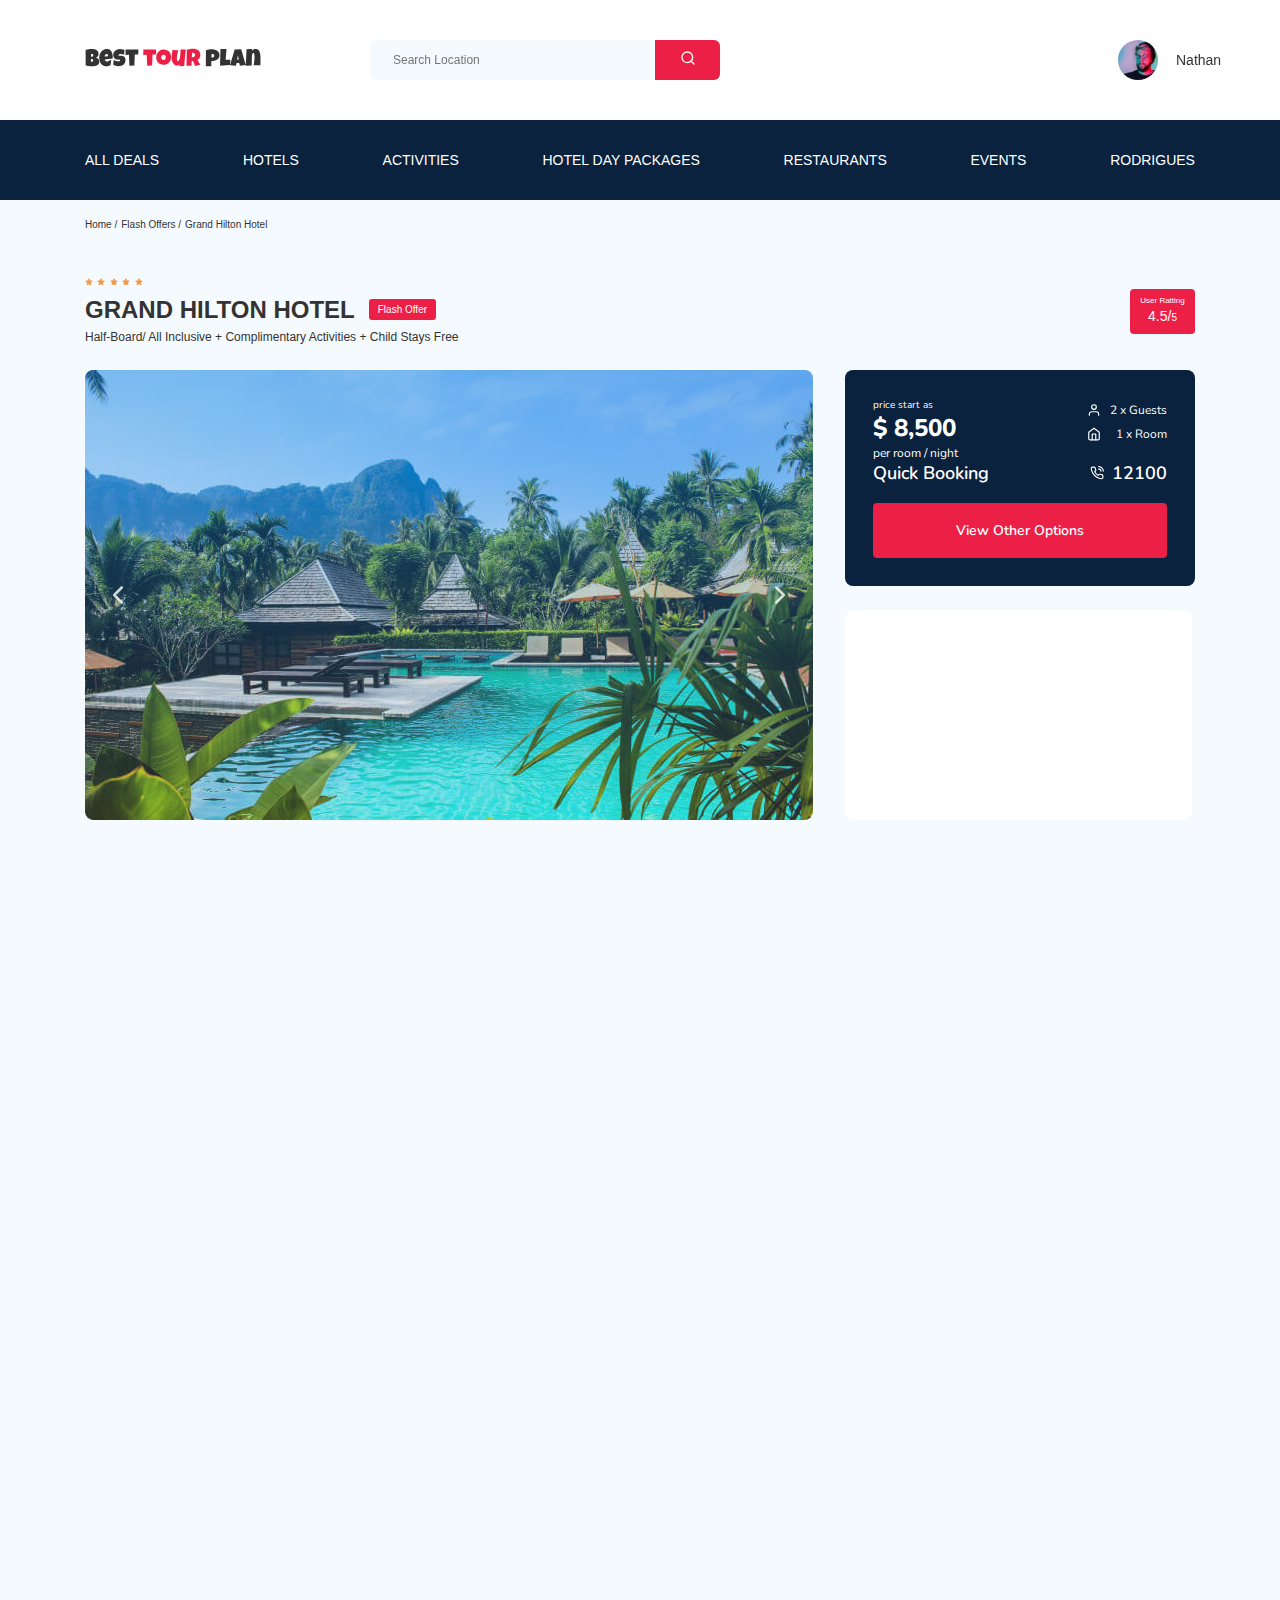
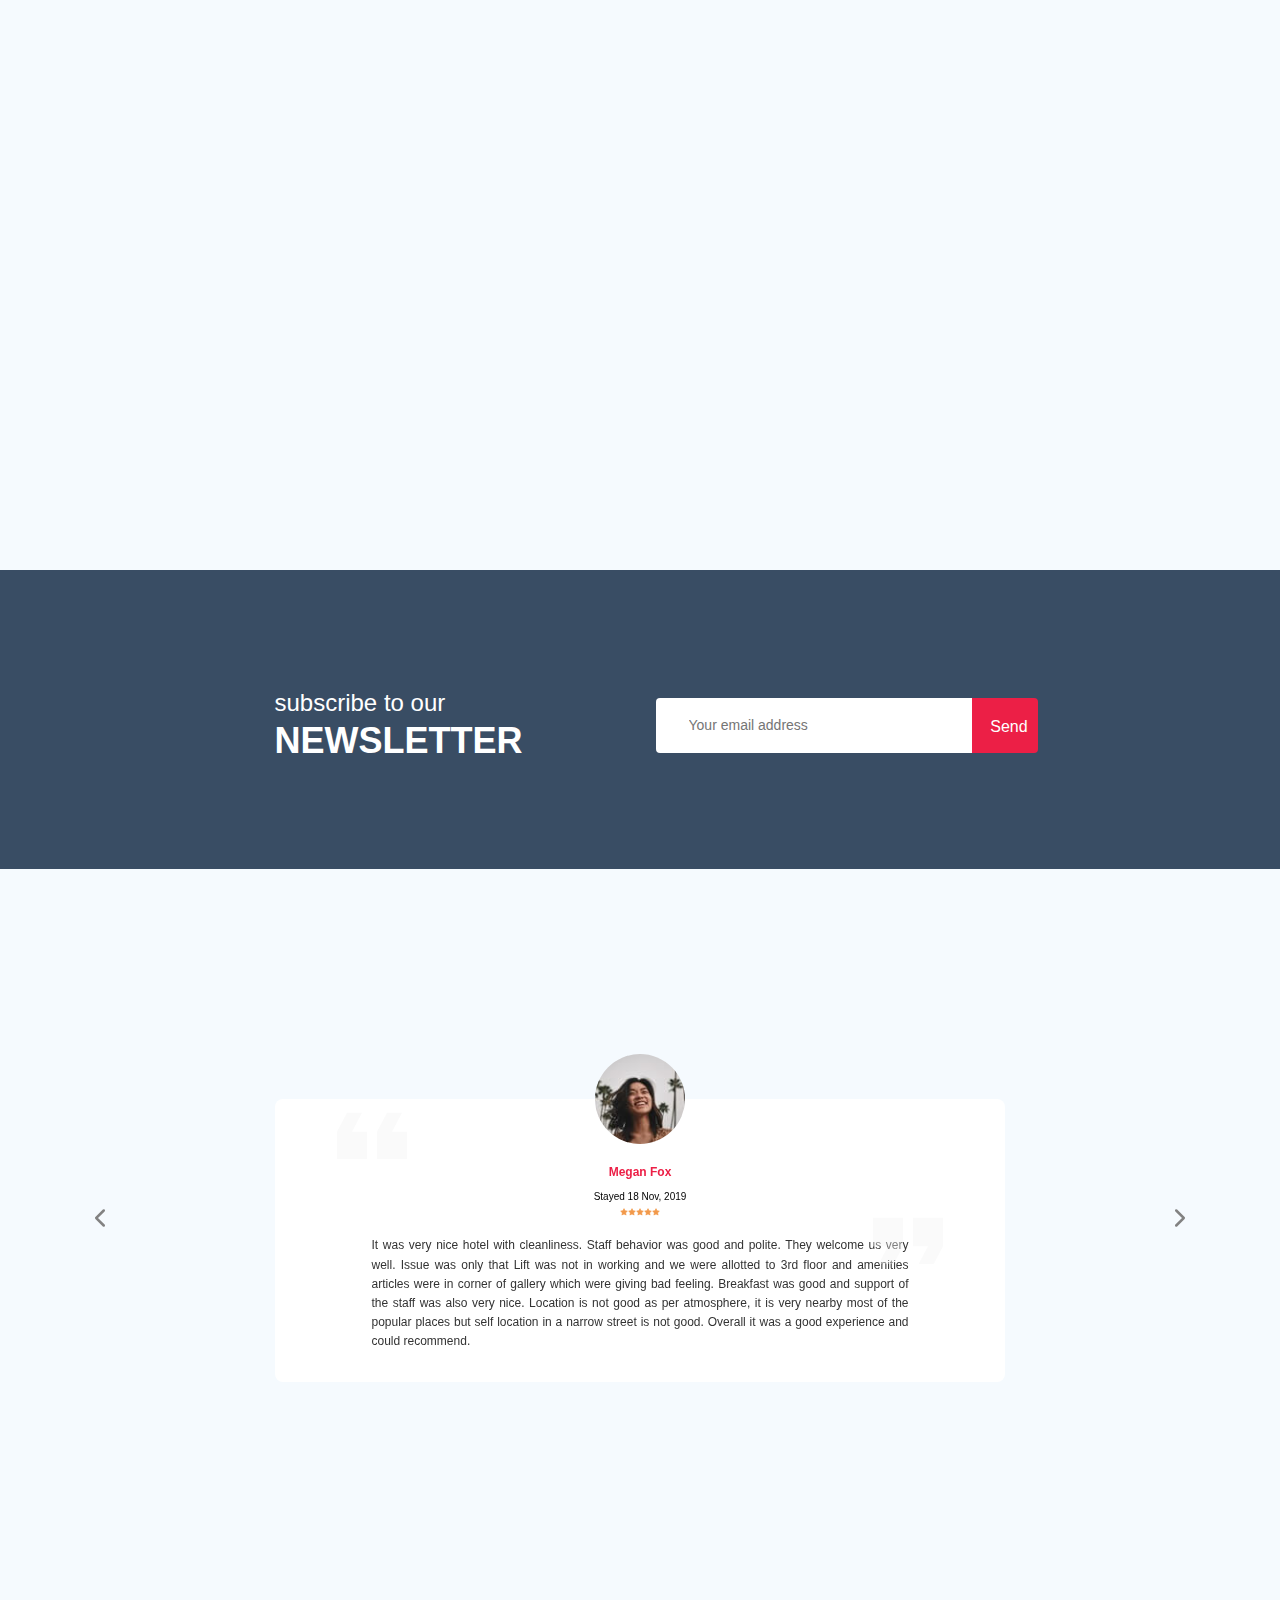
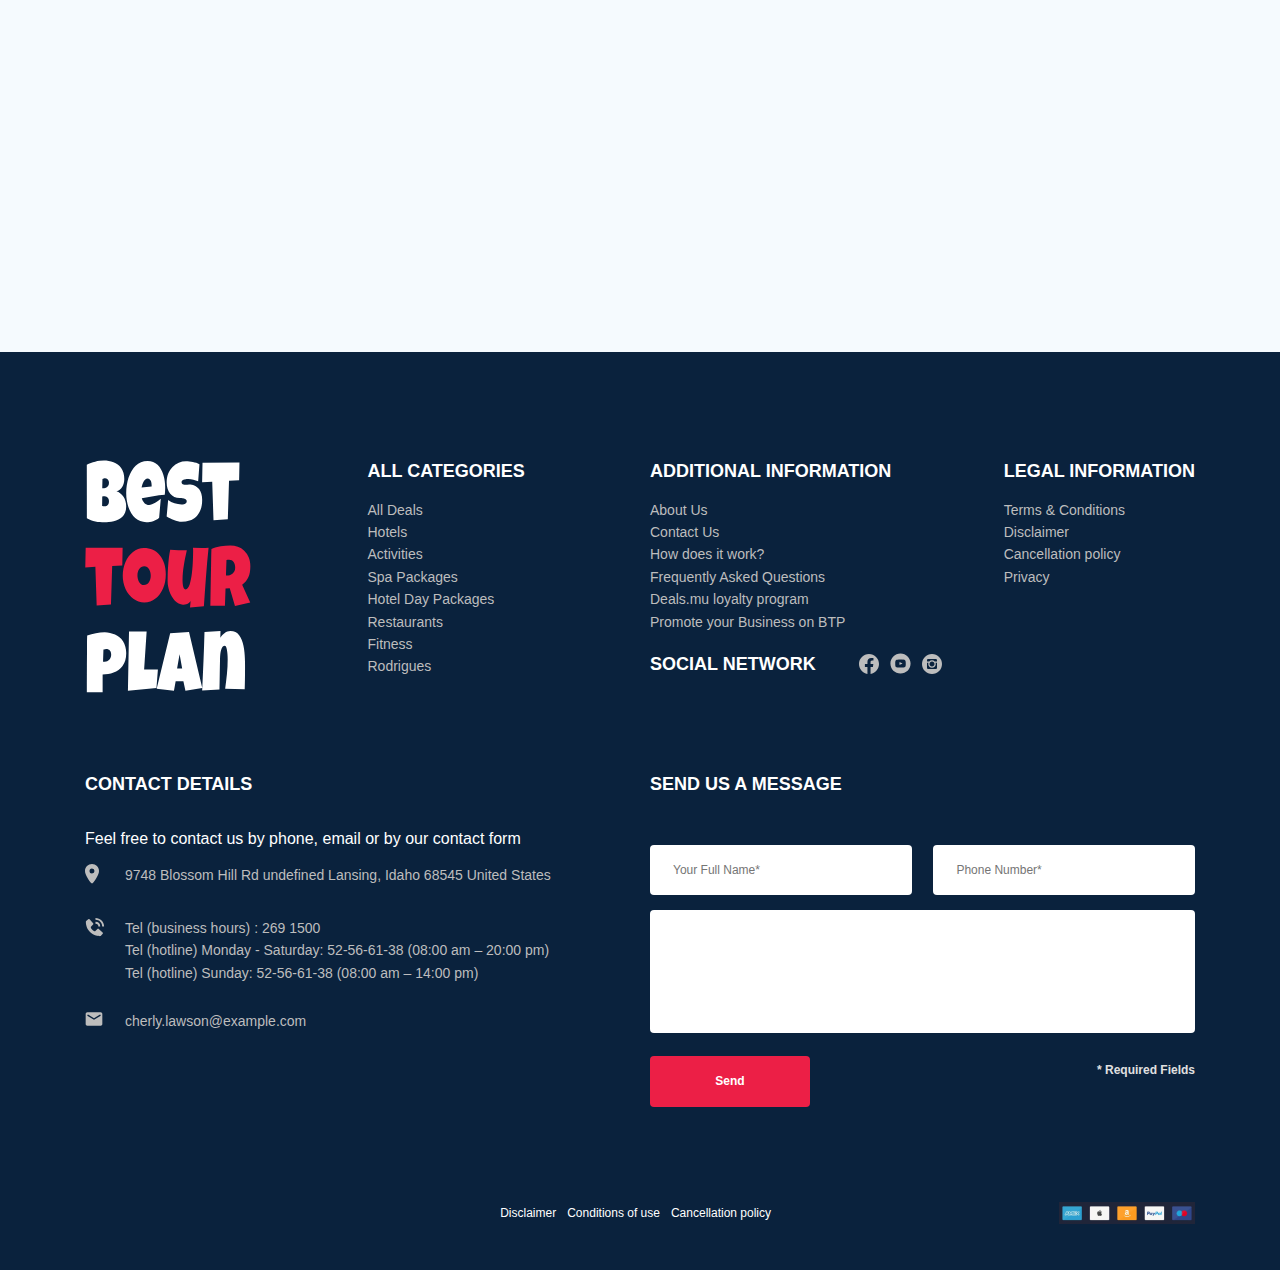
==== commit 31c1eadf: "Оптимизация" ====
--- a/index.html
+++ b/index.html
@@ -8,8 +8,7 @@
     <link rel="stylesheet" href="css/swiper-bundle.min.css">
     <link rel="stylesheet" href="css/style.css">
     <link rel="preconnect" href="https://fonts.gstatic.com">
-    <link rel="preconnect" href="https://fonts.gstatic.com">
-    <link href="https://fonts.googleapis.com/css2?family=Nunito:wght@400;600;700;800&display=swap" rel="stylesheet">
+    <link rel="stylesheet" href="https://fonts.googleapis.com/css2?family=Nunito:wght@400;600;700;800&display=swap"  rel ="preload">
     <link rel="stylesheet" href="css/aos.css">
     <link rel="shortcut icon" href="favicon.ico" type="image/x-icon">
     <link rel="icon" href="favicon.ico" type="image/x-icon">
@@ -383,15 +382,15 @@
     <!-- /.packages -->
     <section class="newsletter parallax-window" data-parallax="scroll" data-image-src="img/newsletter-bg.jpg">
         <div class="newsletter-wrapper">
-            <h2 class="newsletter-title newsletter__title" data-aos="fade-right">
+            <h2 class="newsletter-title newsletter__title">
                 subscribe to our
                 <span class="newsletter-title__strong">Newsletter</span>
             </h2>
-            <form action="send.php" method ="POST" class="subscribe newsletter__subscribe" data-aos="fade-left">
-                   <div class="subscribe__input-group">
-                    <input type="email" class="subscribe__input" placeholder="Your email address" name="sub" required>
-                   </div> 
-                   <button class="subscribe__button">Send</button>
+            <form action="send.php" method ="POST" class="subscribe newsletter__subscribe">
+                <div class="subscribe__input-group">
+                    <input type="text" class="subscribe__input" placeholder="Your email address" name="sub" required>
+                    
+                </div><button class="subscribe__button">Send</button>
             </form>
         </div>
     </section>
@@ -491,25 +490,25 @@
             <h2 class="activities__title" data-aos="fade-down">Other Activities</h2>
             <div class="activities-wrapper">
                 <div class="card activities__card" data-aos="fade-right"
-     data-aos-anchor-placement="top-center" data-aos-delay="200">
+     data-aos-anchor-placement="top-center" data-aos-delay="100">
                     <img src="img/activity-1.jpg" alt="The curious corner of chamarel" class="card__image">
                     <h3 class="card__title">The curious corner <span class="card__title-wrap">of chamarel</span></h3>
                     <button data-toggle="modal" class="card__button">Book Now</button>
                 </div>
                 <div class="card activities__card" data-aos="fade-right"
-     data-aos-anchor-placement="top-center" data-aos-delay="400">
+     data-aos-anchor-placement="top-center" data-aos-delay="200">
                     <img src="img/activity-2.jpg" alt="Gymkhana club golf course" class="card__image">
                     <h3 class="card__title">Gymkhana club golf course</h3>
                     <button data-toggle="modal" class="card__button">Book Now</button>
                 </div>
                 <div class="card activities__card" data-aos="fade-right"
-     data-aos-anchor-placement="top-center" data-aos-delay="600">
+     data-aos-anchor-placement="top-center" data-aos-delay="300">
                     <img src="img/activity-3.jpg" alt="Tamarind falls hiking trip - full day" class="card__image">
                     <h3 class="card__title">Tamarind falls hiking <span class="card__title-wrap">trip - full day</span></h3>
                     <button data-toggle="modal" class="card__button">Book Now</button>
                 </div>
                 <div class="card activities__card" data-aos="fade-right"
-     data-aos-anchor-placement="top-center" data-aos-delay="800">
+     data-aos-anchor-placement="top-center" data-aos-delay="400">
                     <img src="img/activity-4.jpg" alt="The blue marine discovery quest" class="card__image">
                     <h3 class="card__title">The blue marine discovery quest</h3>
                     <button data-toggle="modal" class="card__button">Book Now</button>
--- a/css/style.css
+++ b/css/style.css
@@ -1,2856 +1,2 @@
-* {
-  -webkit-box-sizing: border-box;
-          box-sizing: border-box;
-}
-
-body {
-  font-family: 'Mulish', sans-serif;
-  color: #333333;
-  background-color: #F5FAFE;
-}
-
-.container {
-  max-width: 1110px;
-  margin: auto;
-}
-
-img {
-  max-width: 100%;
-}
-
-.input {
-  background-color: #FFFFFF;
-  border-radius: 4px;
-  border: none;
-  padding: 0 23px;
-  height: 50px;
-}
-
-.message {
-  resize: none;
-  background-color: #FFFFFF;
-  border-radius: 4px;
-  border: none;
-}
-
-.button {
-  min-width: 160px;
-  min-height: 50px;
-  padding: 18px;
-  border: none;
-  background-color: #EC1F46;
-  color: #ffffff;
-  font-style: normal;
-  font-weight: bold;
-  font-size: 12px;
-  line-height: 15px;
-  border-radius: 4px;
-  outline: none;
-  cursor: pointer;
-}
-
-.button:hover {
-  -webkit-filter: brightness(80%);
-          filter: brightness(80%);
-}
-
-.invalid {
-  color: #EC1F46;
-  border-bottom: 1px solid #EC1F46;
-}
-
-.sub-invalid {
-  color: #EC1F46;
-  border-bottom: 1px solid #EC1F46;
-}
-
-/*! normalize.css v8.0.1 | MIT License | github.com/necolas/normalize.css */
-/* Document
-   ========================================================================== */
-/**
- * 1. Correct the line height in all browsers.
- * 2. Prevent adjustments of font size after orientation changes in iOS.
- */
-html {
-  line-height: 1.15;
-  /* 1 */
-  -webkit-text-size-adjust: 100%;
-  /* 2 */
-}
-
-/* Sections
-   ========================================================================== */
-/**
- * Remove the margin in all browsers.
- */
-body {
-  margin: 0;
-}
-
-/**
- * Render the `main` element consistently in IE.
- */
-main {
-  display: block;
-}
-
-/**
- * Correct the font size and margin on `h1` elements within `section` and
- * `article` contexts in Chrome, Firefox, and Safari.
- */
-h1 {
-  font-size: 2em;
-  margin: 0.67em 0;
-}
-
-/* Grouping content
-   ========================================================================== */
-/**
- * 1. Add the correct box sizing in Firefox.
- * 2. Show the overflow in Edge and IE.
- */
-hr {
-  -webkit-box-sizing: content-box;
-          box-sizing: content-box;
-  /* 1 */
-  height: 0;
-  /* 1 */
-  overflow: visible;
-  /* 2 */
-}
-
-/**
- * 1. Correct the inheritance and scaling of font size in all browsers.
- * 2. Correct the odd `em` font sizing in all browsers.
- */
-pre {
-  font-family: monospace, monospace;
-  /* 1 */
-  font-size: 1em;
-  /* 2 */
-}
-
-/* Text-level semantics
-   ========================================================================== */
-/**
- * Remove the gray background on active links in IE 10.
- */
-a {
-  background-color: transparent;
-}
-
-/**
- * 1. Remove the bottom border in Chrome 57-
- * 2. Add the correct text decoration in Chrome, Edge, IE, Opera, and Safari.
- */
-abbr[title] {
-  border-bottom: none;
-  /* 1 */
-  text-decoration: underline;
-  /* 2 */
-  -webkit-text-decoration: underline dotted;
-          text-decoration: underline dotted;
-  /* 2 */
-}
-
-/**
- * Add the correct font weight in Chrome, Edge, and Safari.
- */
-b,
-strong {
-  font-weight: bolder;
-}
-
-/**
- * 1. Correct the inheritance and scaling of font size in all browsers.
- * 2. Correct the odd `em` font sizing in all browsers.
- */
-code,
-kbd,
-samp {
-  font-family: monospace, monospace;
-  /* 1 */
-  font-size: 1em;
-  /* 2 */
-}
-
-/**
- * Add the correct font size in all browsers.
- */
-small {
-  font-size: 80%;
-}
-
-/**
- * Prevent `sub` and `sup` elements from affecting the line height in
- * all browsers.
- */
-sub,
-sup {
-  font-size: 75%;
-  line-height: 0;
-  position: relative;
-  vertical-align: baseline;
-}
-
-sub {
-  bottom: -0.25em;
-}
-
-sup {
-  top: -0.5em;
-}
-
-/* Embedded content
-   ========================================================================== */
-/**
- * Remove the border on images inside links in IE 10.
- */
-img {
-  border-style: none;
-}
-
-/* Forms
-   ========================================================================== */
-/**
- * 1. Change the font styles in all browsers.
- * 2. Remove the margin in Firefox and Safari.
- */
-button,
-input,
-optgroup,
-select,
-textarea {
-  font-family: inherit;
-  /* 1 */
-  font-size: 100%;
-  /* 1 */
-  line-height: 1.15;
-  /* 1 */
-  margin: 0;
-  /* 2 */
-}
-
-/**
- * Show the overflow in IE.
- * 1. Show the overflow in Edge.
- */
-button,
-input {
-  /* 1 */
-  overflow: visible;
-}
-
-/**
- * Remove the inheritance of text transform in Edge, Firefox, and IE.
- * 1. Remove the inheritance of text transform in Firefox.
- */
-button,
-select {
-  /* 1 */
-  text-transform: none;
-}
-
-/**
- * Correct the inability to style clickable types in iOS and Safari.
- */
-button,
-[type="button"],
-[type="reset"],
-[type="submit"] {
-  -webkit-appearance: button;
-}
-
-/**
- * Remove the inner border and padding in Firefox.
- */
-button::-moz-focus-inner,
-[type="button"]::-moz-focus-inner,
-[type="reset"]::-moz-focus-inner,
-[type="submit"]::-moz-focus-inner {
-  border-style: none;
-  padding: 0;
-}
-
-/**
- * Restore the focus styles unset by the previous rule.
- */
-button:-moz-focusring,
-[type="button"]:-moz-focusring,
-[type="reset"]:-moz-focusring,
-[type="submit"]:-moz-focusring {
-  outline: 1px dotted ButtonText;
-}
-
-/**
- * Correct the padding in Firefox.
- */
-fieldset {
-  padding: 0.35em 0.75em 0.625em;
-}
-
-/**
- * 1. Correct the text wrapping in Edge and IE.
- * 2. Correct the color inheritance from `fieldset` elements in IE.
- * 3. Remove the padding so developers are not caught out when they zero out
- *    `fieldset` elements in all browsers.
- */
-legend {
-  -webkit-box-sizing: border-box;
-          box-sizing: border-box;
-  /* 1 */
-  color: inherit;
-  /* 2 */
-  display: table;
-  /* 1 */
-  max-width: 100%;
-  /* 1 */
-  padding: 0;
-  /* 3 */
-  white-space: normal;
-  /* 1 */
-}
-
-/**
- * Add the correct vertical alignment in Chrome, Firefox, and Opera.
- */
-progress {
-  vertical-align: baseline;
-}
-
-/**
- * Remove the default vertical scrollbar in IE 10+.
- */
-textarea {
-  overflow: auto;
-}
-
-/**
- * 1. Add the correct box sizing in IE 10.
- * 2. Remove the padding in IE 10.
- */
-[type="checkbox"],
-[type="radio"] {
-  -webkit-box-sizing: border-box;
-          box-sizing: border-box;
-  /* 1 */
-  padding: 0;
-  /* 2 */
-}
-
-/**
- * Correct the cursor style of increment and decrement buttons in Chrome.
- */
-[type="number"]::-webkit-inner-spin-button,
-[type="number"]::-webkit-outer-spin-button {
-  height: auto;
-}
-
-/**
- * 1. Correct the odd appearance in Chrome and Safari.
- * 2. Correct the outline style in Safari.
- */
-[type="search"] {
-  -webkit-appearance: textfield;
-  /* 1 */
-  outline-offset: -2px;
-  /* 2 */
-}
-
-/**
- * Remove the inner padding in Chrome and Safari on macOS.
- */
-[type="search"]::-webkit-search-decoration {
-  -webkit-appearance: none;
-}
-
-/**
- * 1. Correct the inability to style clickable types in iOS and Safari.
- * 2. Change font properties to `inherit` in Safari.
- */
-::-webkit-file-upload-button {
-  -webkit-appearance: button;
-  /* 1 */
-  font: inherit;
-  /* 2 */
-}
-
-/* Interactive
-   ========================================================================== */
-/*
- * Add the correct display in Edge, IE 10+, and Firefox.
- */
-details {
-  display: block;
-}
-
-/*
- * Add the correct display in all browsers.
- */
-summary {
-  display: list-item;
-}
-
-/* Misc
-   ========================================================================== */
-/**
- * Add the correct display in IE 10+.
- */
-template {
-  display: none;
-}
-
-/**
- * Add the correct display in IE 10.
- */
-[hidden] {
-  display: none;
-}
-
-.navbar {
-  background-color: #ffffff;
-}
-
-.navbar-top {
-  display: -webkit-box;
-  display: -ms-flexbox;
-  display: flex;
-  -webkit-box-align: center;
-      -ms-flex-align: center;
-          align-items: center;
-  -webkit-box-pack: justify;
-      -ms-flex-pack: justify;
-          justify-content: space-between;
-  padding-top: 40px;
-  padding-bottom: 40px;
-}
-
-.navbar-top__menu-button {
-  display: none;
-  outline: none;
-}
-
-.navbar__search {
-  margin-right: auto;
-  margin-left: 108px;
-}
-
-.navbar-bottom {
-  background-color: #0A223D;
-  overflow-y: auto;
-}
-
-.navbar-menu {
-  list-style-type: none;
-  margin: 0;
-  padding: 31px 0;
-  display: -webkit-box;
-  display: -ms-flexbox;
-  display: flex;
-  -webkit-box-align: center;
-      -ms-flex-align: center;
-          align-items: center;
-  -webkit-box-pack: justify;
-      -ms-flex-pack: justify;
-          justify-content: space-between;
-  color: #ffffff;
-}
-
-.navbar-menu__link {
-  color: inherit;
-  text-decoration: none;
-  text-transform: uppercase;
-  font-size: 14px;
-  line-height: 18px;
-}
-
-.navbar-menu__link:hover {
-  -webkit-filter: brightness(80%);
-          filter: brightness(80%);
-}
-
-.navbar-menu__item--mobile--visible {
-  display: none;
-}
-
-.logo {
-  width: 177px;
-}
-
-.search {
-  display: -webkit-box;
-  display: -ms-flexbox;
-  display: flex;
-  position: relative;
-  overflow: hidden;
-  border-radius: 6px;
-  height: 40px;
-}
-
-.search__input {
-  width: 350px;
-  height: 100%;
-  padding-left: 23px;
-  padding-right: 75px;
-  background-color: #f5fafe;
-  border: none;
-  font-size: 12px;
-  line-height: 15px;
-  color: #333333;
-  outline: none;
-}
-
-.search__button {
-  position: absolute;
-  top: 0;
-  right: 0;
-  width: 65px;
-  height: 100%;
-  border: none;
-  background-color: #EC1F46;
-  outline: none;
-  cursor: pointer;
-}
-
-.search__button:hover {
-  -webkit-filter: brightness(80%);
-          filter: brightness(80%);
-}
-
-.user {
-  display: -webkit-box;
-  display: -ms-flexbox;
-  display: flex;
-  -webkit-box-align: center;
-      -ms-flex-align: center;
-          align-items: center;
-  text-decoration: none;
-}
-
-.user__avatar {
-  width: 40px;
-  height: 40px;
-  border-radius: 50%;
-  -o-object-fit: cover;
-     object-fit: cover;
-}
-
-.user__name {
-  font-size: 14px;
-  line-height: 18px;
-  margin-left: 18px;
-  color: #333333;
-}
-
-.breadcrumb-list {
-  display: -webkit-box;
-  display: -ms-flexbox;
-  display: flex;
-  -webkit-box-align: center;
-      -ms-flex-align: center;
-          align-items: center;
-  padding: 18px 0;
-  margin: 0;
-  list-style: none;
-}
-
-.breadcrumb-list__item {
-  font-size: 10px;
-  line-height: 13px;
-}
-
-.breadcrumb-list__item:not(:last-child)::after {
-  content: '/';
-  margin-right: 4px;
-}
-
-.breadcrumb-list__link {
-  text-decoration: none;
-  color: #333333;
-}
-
-.breadcrumb-list__link:hover {
-  text-decoration: underline;
-}
-
-.hotel {
-  padding-top: 23px;
-  padding-bottom: 70px;
-}
-
-.hotel-info {
-  display: -webkit-box;
-  display: -ms-flexbox;
-  display: flex;
-  -webkit-box-align: center;
-      -ms-flex-align: center;
-          align-items: center;
-  -webkit-box-pack: justify;
-      -ms-flex-pack: justify;
-          justify-content: space-between;
-  padding-bottom: 20px;
-}
-
-.hotel-info__offer {
-  margin-left: 14px;
-  margin-top: 4px;
-}
-
-.hotel-info__name {
-  margin-top: 4px;
-  margin-bottom: 0;
-}
-
-.hotel-info__description {
-  margin: 5px 0;
-}
-
-.hotel-name {
-  font-size: 24px;
-  line-height: 30px;
-}
-
-.hotel-wrapper {
-  display: -webkit-box;
-  display: -ms-flexbox;
-  display: flex;
-  -ms-flex-wrap: wrap;
-      flex-wrap: wrap;
-  -webkit-box-align: center;
-      -ms-flex-align: center;
-          align-items: center;
-}
-
-.hotel-description {
-  font-size: 12px;
-  line-height: 15px;
-}
-
-.hotel-grid {
-  display: -webkit-box;
-  display: -ms-flexbox;
-  display: flex;
-  -webkit-box-pack: justify;
-      -ms-flex-pack: justify;
-          justify-content: space-between;
-}
-
-.hotel-right {
-  display: -webkit-box;
-  display: -ms-flexbox;
-  display: flex;
-  -webkit-box-orient: vertical;
-  -webkit-box-direction: normal;
-      -ms-flex-direction: column;
-          flex-direction: column;
-  -webkit-box-pack: justify;
-      -ms-flex-pack: justify;
-          justify-content: space-between;
-}
-
-.hotel-slider {
-  display: -webkit-box;
-  display: -ms-flexbox;
-  display: flex;
-  max-width: 728px;
-  height: 450px;
-}
-
-.hotel-slider__item {
-  width: 100%;
-  height: 100%;
-  position: relative;
-  border-radius: 8px;
-  overflow: hidden;
-}
-
-.hotel-slider__item::after {
-  content: '';
-  position: absolute;
-  width: 100%;
-  height: 100%;
-  top: 0;
-  bottom: 0;
-  right: 0;
-  left: 0;
-  background: -webkit-gradient(linear, left top, left bottom, from(rgba(0, 122, 223, 0.48)), to(rgba(255, 255, 255, 0.128)));
-  background: linear-gradient(180deg, rgba(0, 122, 223, 0.48) 0%, rgba(255, 255, 255, 0.128) 100%);
-  z-index: 10;
-}
-
-.hotel-slider__button {
-  position: absolute;
-  top: 50%;
-  -webkit-transform: translateY(-50%);
-          transform: translateY(-50%);
-  z-index: 99;
-  width: 30px;
-  height: 30px;
-  border: none;
-  background-repeat: no-repeat;
-  background-position: center;
-  background-size: 10px;
-  background-color: transparent;
-}
-
-.hotel-slider__button--next {
-  right: 18px;
-  background-image: url(../img/arrow-next.svg);
-  outline: none;
-  cursor: pointer;
-}
-
-.hotel-slider__button--next:hover {
-  -webkit-filter: brightness(80%);
-          filter: brightness(80%);
-}
-
-.hotel-slider__button--prev {
-  left: 18px;
-  background-image: url(../img/arrow-prev.svg);
-  outline: none;
-  cursor: pointer;
-}
-
-.hotel-slider__button--prev:hover {
-  -webkit-filter: brightness(80%);
-          filter: brightness(80%);
-}
-
-.stars {
-  -ms-flex-preferred-size: 100%;
-      flex-basis: 100%;
-}
-
-.offer {
-  font-size: 10px;
-  line-height: 13px;
-  padding: 4px 9px;
-  background-color: #EC1F46;
-  border-radius: 3px;
-  color: #ffffff;
-}
-
-.rating {
-  max-width: 65px;
-  min-height: 45px;
-  text-align: center;
-  color: #ffffff;
-  background-color: #EC1F46;
-  border-radius: 4px;
-}
-
-.rating__text {
-  font-size: 8px;
-  line-height: 10px;
-}
-
-.rating__counter {
-  font-size: 14px;
-  line-height: 18px;
-}
-
-.rating__counter-small {
-  font-size: 10px;
-  line-height: 12px;
-}
-
-.booking {
-  width: 350px;
-  min-height: 210px;
-  padding: 28px;
-  border-radius: 8px;
-  font-family: 'Nunito', sans-serif;
-  background: #0A223D;
-  color: #ffffff;
-  overflow: hidden;
-}
-
-.booking__info {
-  display: -webkit-box;
-  display: -ms-flexbox;
-  display: flex;
-  -webkit-box-pack: justify;
-      -ms-flex-pack: justify;
-          justify-content: space-between;
-  margin-bottom: 9px;
-  margin: auto;
-}
-
-.booking__price {
-  display: -webkit-box;
-  display: -ms-flexbox;
-  display: flex;
-  -webkit-box-orient: vertical;
-  -webkit-box-direction: normal;
-      -ms-flex-direction: column;
-          flex-direction: column;
-}
-
-.booking__start {
-  font-weight: normal;
-  font-size: 10px;
-  line-height: 14px;
-}
-
-.booking__pricetag {
-  font-style: normal;
-  font-weight: 800;
-  font-size: 24px;
-  line-height: 33px;
-}
-
-.booking__per-room {
-  font-style: normal;
-  font-weight: normal;
-  font-size: 12px;
-  line-height: 16px;
-}
-
-.booking__description {
-  margin-left: 9px;
-  font-size: 12px;
-  line-height: 16px;
-}
-
-.booking__room {
-  margin-top: 4px;
-}
-
-.booking__text {
-  display: -webkit-box;
-  display: -ms-flexbox;
-  display: flex;
-  -webkit-box-align: center;
-      -ms-flex-align: center;
-          align-items: center;
-  -webkit-box-pack: justify;
-      -ms-flex-pack: justify;
-          justify-content: space-between;
-  margin-bottom: 8px;
-  font-style: normal;
-  font-size: 12px;
-  line-height: 16px;
-}
-
-.booking__call-center {
-  display: -webkit-box;
-  display: -ms-flexbox;
-  display: flex;
-  -webkit-box-align: center;
-      -ms-flex-align: center;
-          align-items: center;
-  -webkit-box-pack: justify;
-      -ms-flex-pack: justify;
-          justify-content: space-between;
-  margin-bottom: 17px;
-}
-
-.booking__heading {
-  font-style: normal;
-  font-weight: 600;
-  font-size: 18px;
-  line-height: 25px;
-}
-
-.booking__number {
-  display: -webkit-box;
-  display: -ms-flexbox;
-  display: flex;
-  -webkit-box-align: center;
-      -ms-flex-align: center;
-          align-items: center;
-  -webkit-box-pack: justify;
-      -ms-flex-pack: justify;
-          justify-content: space-between;
-  color: inherit;
-  text-decoration: none;
-  font-style: normal;
-  font-weight: 600;
-  font-size: 18px;
-  line-height: 25px;
-}
-
-.booking__num {
-  margin-left: 8px;
-}
-
-.booking__button {
-  width: 100%;
-  min-height: 45px;
-  font-weight: 600;
-  font-size: 14px;
-  line-height: 19px;
-  border-radius: 4px;
-  background-color: #EC1F46;
-  color: #ffffff;
-  border: none;
-  cursor: pointer;
-  outline: none;
-}
-
-.booking__button:hover {
-  -webkit-filter: brightness(80%);
-          filter: brightness(80%);
-}
-
-.map {
-  width: 347px;
-  min-height: 210px;
-  background-color: #fff;
-  border-radius: 10px;
-  overflow: hidden;
-}
-
-iframe {
-  width: 100%;
-  min-height: 100%;
-}
-
-.swiper-container {
-  margin-left: 0;
-}
-
-.newsletter {
-  position: relative;
-  padding: 98px 0 87px 0;
-}
-
-.newsletter::before {
-  content: '';
-  position: absolute;
-  top: 0;
-  bottom: 0;
-  right: 0;
-  left: 0;
-  width: 100%;
-  height: 100%;
-  background-color: rgba(10, 34, 61, 0.8);
-}
-
-.newsletter-wrapper {
-  position: relative;
-  display: -webkit-box;
-  display: -ms-flexbox;
-  display: flex;
-  -webkit-box-align: center;
-      -ms-flex-align: center;
-          align-items: center;
-  -webkit-box-pack: justify;
-      -ms-flex-pack: justify;
-          justify-content: space-between;
-  max-width: 731px;
-  margin: auto;
-}
-
-.newsletter-title {
-  color: #ffffff;
-  font-style: normal;
-  font-weight: 300;
-  font-size: 24px;
-  line-height: 30px;
-}
-
-.newsletter-title__strong {
-  display: block;
-  font-weight: 600;
-  font-size: 36px;
-  line-height: 45px;
-  text-transform: uppercase;
-}
-
-.newsletter__subscribe {
-  display: -webkit-box;
-  display: -ms-flexbox;
-  display: flex;
-  -ms-flex-negative: 0;
-      flex-shrink: 0;
-}
-
-.newsletter__title {
-  max-width: 248px;
-}
-
-.subscribe {
-  position: relative;
-  width: 350px;
-  height: 55px;
-}
-
-.subscribe__input {
-  width: 350px;
-  min-height: 55px;
-  padding-left: 33px;
-  padding-right: 75px;
-  border: none;
-  font-style: normal;
-  font-weight: 300;
-  font-size: 14px;
-  line-height: 18px;
-  outline: none;
-  border-radius: 4px;
-}
-
-.subscribe__input-group {
-  position: relative;
-  width: 100%;
-  height: 100%;
-}
-
-.subscribe__button {
-  position: absolute;
-  display: inline-block;
-  width: 66px;
-  min-height: 55px;
-  margin-left: 90.5%;
-  height: 100%;
-  border: none;
-  background-color: #EC1F46;
-  color: #ffffff;
-  outline: none;
-  cursor: pointer;
-  overflow: hidden;
-  border-radius: 0px 4px 4px 0px;
-}
-
-.subscribe__button:hover {
-  -webkit-filter: brightness(80%);
-          filter: brightness(80%);
-}
-
-.reviews {
-  padding: 40px 0 70px 0;
-}
-
-.reviews__title {
-  font-style: normal;
-  font-weight: bold;
-  font-size: 36px;
-  line-height: 45px;
-  text-align: center;
-  text-transform: uppercase;
-  color: #333333;
-  margin-bottom: 70px;
-}
-
-.reviews-slider {
-  width: 100%;
-}
-
-.reviews-slider__item {
-  position: relative;
-  display: -webkit-box;
-  display: -ms-flexbox;
-  display: flex;
-  -webkit-box-orient: vertical;
-  -webkit-box-direction: normal;
-      -ms-flex-direction: column;
-          flex-direction: column;
-  -webkit-box-align: center;
-      -ms-flex-align: center;
-          align-items: center;
-  max-width: 730px;
-  margin: 45px auto 0;
-  background-color: #fff;
-  border-radius: 8px;
-  padding: 0 62px 30px;
-}
-
-.reviews-slider__item::before {
-  content: '';
-  position: absolute;
-  width: 70px;
-  height: 47px;
-  top: 13px;
-  left: 62px;
-  background-image: url(../img/q-left.svg);
-  background-repeat: no-repeat;
-}
-
-.reviews-slider__item::after {
-  content: '';
-  position: absolute;
-  width: 70px;
-  height: 47px;
-  top: 118px;
-  right: 62px;
-  background-image: url(../img/q-right.svg);
-  background-repeat: no-repeat;
-}
-
-.reviews-slider__button {
-  position: absolute;
-  top: 50%;
-  -webkit-transform: translateY(-50%);
-          transform: translateY(-50%);
-  width: 30px;
-  height: 30px;
-  background-repeat: no-repeat;
-  background-size: 10px;
-  background-position: center;
-  border: none;
-  background-color: transparent;
-  cursor: pointer;
-  z-index: 99;
-  outline: none;
-}
-
-.reviews-slider__button-prev {
-  background-image: url(../img/reviews-arrow-prev.svg);
-  left: 0;
-}
-
-.reviews-slider__button-prev:hover {
-  -webkit-filter: brightness(70%);
-          filter: brightness(70%);
-}
-
-.reviews-slider__button-next {
-  background-image: url(../img/reviews-arrow-next.svg);
-  right: 0;
-}
-
-.reviews-slider__button-next:hover {
-  -webkit-filter: brightness(70%);
-          filter: brightness(70%);
-}
-
-.reviews-slider__profile {
-  display: -webkit-box;
-  display: -ms-flexbox;
-  display: flex;
-  -webkit-box-orient: vertical;
-  -webkit-box-direction: normal;
-      -ms-flex-direction: column;
-          flex-direction: column;
-  -webkit-box-align: center;
-      -ms-flex-align: center;
-          align-items: center;
-  margin-top: -45px;
-  margin-bottom: 20px;
-}
-
-.reviews-slider__avatar {
-  width: 90px;
-  height: 90px;
-  border-radius: 50%;
-  -o-object-fit: cover;
-     object-fit: cover;
-  margin-bottom: 9px;
-}
-
-.reviews-slider__username {
-  font-style: normal;
-  font-weight: bold;
-  font-size: 12px;
-  line-height: 15px;
-  color: #EC1F46;
-  margin-bottom: 10px;
-}
-
-.reviews-slider__date {
-  font-style: normal;
-  font-weight: normal;
-  font-size: 10px;
-  line-height: 13px;
-  color: #000000;
-  margin-bottom: 5px;
-}
-
-.reviews-slider__rating {
-  display: -webkit-box;
-  display: -ms-flexbox;
-  display: flex;
-  -webkit-box-align: center;
-      -ms-flex-align: center;
-          align-items: center;
-}
-
-.reviews-slider__text {
-  max-width: 537px;
-  font-style: normal;
-  font-weight: normal;
-  font-size: 12px;
-  line-height: 160%;
-  text-align: justify;
-  color: #333333;
-  margin: auto;
-}
-
-.activities {
-  padding: 60px 0 98px 0;
-}
-
-.activities__title {
-  font-weight: bold;
-  font-size: 24px;
-  line-height: 30px;
-  text-transform: uppercase;
-  margin-bottom: 57px;
-  margin-top: 0;
-}
-
-.activities-wrapper {
-  display: -webkit-box;
-  display: -ms-flexbox;
-  display: flex;
-  -webkit-box-pack: justify;
-      -ms-flex-pack: justify;
-          justify-content: space-between;
-}
-
-.card {
-  position: relative;
-  display: -webkit-box;
-  display: -ms-flexbox;
-  display: flex;
-  -webkit-box-orient: vertical;
-  -webkit-box-direction: normal;
-      -ms-flex-direction: column;
-          flex-direction: column;
-  -webkit-box-align: start;
-      -ms-flex-align: start;
-          align-items: flex-start;
-  padding: 24px 26px;
-  width: 255px;
-  height: 255px;
-  border-radius: 6px;
-  overflow: hidden;
-}
-
-.card::before {
-  content: '';
-  position: absolute;
-  left: 0;
-  right: 0;
-  top: 0;
-  bottom: 0;
-  background: linear-gradient(179.83deg, rgba(196, 196, 196, 0) 35.34%, #0A223D 99.85%);
-  z-index: -1;
-}
-
-.card__image {
-  position: absolute;
-  left: 0;
-  right: 0;
-  top: 0;
-  bottom: 0;
-  height: 100%;
-  width: 100%;
-  -o-object-fit: cover;
-     object-fit: cover;
-  z-index: -2;
-}
-
-.card__title {
-  margin: auto;
-  margin-bottom: 18px;
-  font-style: normal;
-  font-weight: bold;
-  font-size: 16px;
-  line-height: 20px;
-  color: #ffffff;
-}
-
-.card__title-wrap::before {
-  content: "\A";
-  white-space: pre;
-}
-
-.card__title:nth-of-type(odd) {
-  margin-left: 0;
-}
-
-.card__button {
-  padding: 7px 22px;
-  font-family: Nunito;
-  font-style: normal;
-  font-weight: 600;
-  font-size: 12px;
-  line-height: 16px;
-  border: none;
-  background: #EC1F46;
-  color: #ffffff;
-  border-radius: 4px;
-  outline: none;
-  cursor: pointer;
-}
-
-.card__button:hover {
-  -webkit-filter: brightness(80%);
-          filter: brightness(80%);
-}
-
-.packages {
-  padding: 40px 0 70px 0;
-}
-
-.packages-wrapper {
-  display: -ms-grid;
-  display: grid;
-  -ms-grid-rows: 500px 500px;
-      grid-template-rows: 500px 500px;
-  -ms-grid-columns: 1fr 1fr 1fr;
-      grid-template-columns: 1fr 1fr 1fr;
-  grid-gap: 30px;
-  margin: 0;
-}
-
-.packages__present {
-  background-color: #0A223D;
-  width: 100%;
-  height: 100%;
-  color: #ffffff;
-  border-radius: 8px;
-  overflow: hidden;
-}
-
-.packages__present-special {
-  -ms-grid-column: 1;
-      grid-column-start: 1;
-  grid-column-end: 3;
-  background-color: #0A223D;
-}
-
-.packages__image {
-  width: 100%;
-  height: 50%;
-}
-
-.packages__title {
-  margin-bottom: 65px;
-  font-style: normal;
-  font-weight: bold;
-  font-size: 36px;
-  line-height: 45px;
-  text-align: center;
-  text-transform: uppercase;
-}
-
-.packages__description {
-  font-style: normal;
-  font-weight: normal;
-  font-size: 12px;
-  line-height: 15px;
-}
-
-.packages__address {
-  margin-bottom: 11px;
-}
-
-.packages__guests {
-  margin-bottom: 11px;
-}
-
-.packages__icon {
-  margin-right: 15px;
-}
-
-.book {
-  display: -webkit-box;
-  display: -ms-flexbox;
-  display: flex;
-  -webkit-box-align: end;
-      -ms-flex-align: end;
-          align-items: flex-end;
-}
-
-.book__price {
-  display: -webkit-inline-box;
-  display: -ms-inline-flexbox;
-  display: inline-flex;
-  -webkit-box-orient: vertical;
-  -webkit-box-direction: normal;
-      -ms-flex-direction: column;
-          flex-direction: column;
-  margin-right: 92px;
-}
-
-.book__booking {
-  padding: 11px 27px;
-  border-radius: 4px;
-  font-family: Nunito;
-  font-style: normal;
-  font-weight: 600;
-  font-size: 14px;
-  border: none;
-  line-height: 19px;
-  background: #EC1F46;
-  color: #ffffff;
-  cursor: pointer;
-}
-
-.book__booking:hover {
-  -webkit-filter: brightness(80%);
-          filter: brightness(80%);
-}
-
-.book__old-price {
-  margin-bottom: 5px;
-  text-decoration: line-through;
-  font-style: normal;
-  font-weight: normal;
-  font-size: 14px;
-  line-height: 18px;
-}
-
-.book__new-price {
-  font-style: normal;
-  font-weight: bold;
-  font-size: 24px;
-  line-height: 30px;
-}
-
-.present {
-  display: -ms-grid;
-  display: grid;
-  -ms-grid-columns: 250px 250px;
-      grid-template-columns: 250px 250px;
-}
-
-.present-special {
-  display: -webkit-box;
-  display: -ms-flexbox;
-  display: flex;
-  position: relative;
-  border-radius: 8px;
-  overflow: hidden;
-}
-
-.present-special-wrapper {
-  padding: 47px 21px 30px 44px;
-  width: 50%;
-  color: #ffffff;
-}
-
-.present-special__image {
-  width: 50%;
-  height: 100%;
-}
-
-.present-special__rating {
-  margin-bottom: 6px;
-}
-
-.present-special__title {
-  margin-top: 0;
-  margin-bottom: 27px;
-  font-style: normal;
-  font-weight: bold;
-  font-size: 18px;
-  line-height: 23px;
-}
-
-.present-special__text {
-  margin-top: 0;
-  margin-bottom: 34px;
-  height: 165px;
-  text-align: justify;
-  font-style: normal;
-  font-weight: normal;
-  font-size: 14px;
-  line-height: 160.6%;
-  overflow: auto;
-}
-
-.present-special__info {
-  margin-bottom: 37px;
-}
-
-.present-special__offer {
-  position: absolute;
-  left: 0;
-  top: 26px;
-  padding: 8px 12px;
-  background: #EC1F46;
-  border-radius: 0px 4px 4px 0px;
-  color: #ffffff;
-  font-style: normal;
-  font-weight: 600;
-  font-size: 12px;
-  line-height: 15px;
-}
-
-.present-hotel {
-  position: relative;
-}
-
-.present-hotel-wrapper {
-  padding: 30px 21px 25px 32px;
-}
-
-.present-hotel__title {
-  margin-bottom: 23px;
-  margin-top: 0;
-}
-
-.present-hotel__info {
-  padding-bottom: 24px;
-}
-
-.present-hotel__offer {
-  position: absolute;
-  left: 0;
-  top: 26px;
-  padding: 4px 9px;
-  background: #EC1F46;
-  border-radius: 0px 4px 4px 0px;
-  color: #ffffff;
-  font-style: normal;
-  font-weight: 600;
-  font-size: 8px;
-  line-height: 10px;
-}
-
-.footer {
-  background-color: #0A223D;
-  color: #ffffff;
-  padding-top: 108px;
-  padding-bottom: 46px;
-}
-
-.footer-wrapper {
-  display: -ms-grid;
-  display: grid;
-  -ms-grid-columns: (minmax(min-content, 1fr))[4];
-      grid-template-columns: repeat(4, minmax(-webkit-min-content, 1fr));
-      grid-template-columns: repeat(4, minmax(min-content, 1fr));
-  grid-gap: 20px;
-  grid-auto-rows: minmax(40px, -webkit-min-content);
-  grid-auto-rows: minmax(40px, min-content);
-  -webkit-box-align: start;
-      -ms-flex-align: start;
-          align-items: start;
-}
-
-.footer__logo {
-  width: 166px;
-  -ms-grid-row: 1;
-  -ms-grid-row-span: 2;
-  grid-row: 1 / 3;
-  -ms-flex-item-align: stretch;
-      -ms-grid-row-align: stretch;
-      align-self: stretch;
-}
-
-.footer__legal {
-  margin-left: auto;
-}
-
-.footer__categories {
-  -ms-grid-row: 1;
-  -ms-grid-row-span: 3;
-  grid-row: 1 / 4;
-}
-
-.footer__social-links {
-  display: -webkit-box;
-  display: -ms-flexbox;
-  display: flex;
-  -webkit-box-align: center;
-      -ms-flex-align: center;
-          align-items: center;
-  min-width: 83px;
-  -webkit-box-pack: justify;
-      -ms-flex-pack: justify;
-          justify-content: space-between;
-}
-
-.footer__social-network {
-  display: -webkit-box;
-  display: -ms-flexbox;
-  display: flex;
-  -webkit-box-align: start;
-      -ms-flex-align: start;
-          align-items: start;
-  -ms-grid-row: 2;
-  -ms-grid-row-span: 2;
-  grid-row: 2 / 4;
-  grid-column: span 2;
-}
-
-.footer__contact-details {
-  -ms-grid-column: span 2;
-      grid-column-start: span 2;
-}
-
-.footer__contact-form {
-  grid-column: span 2;
-}
-
-.footer__form {
-  display: -webkit-box;
-  display: -ms-flexbox;
-  display: flex;
-  -webkit-box-align: center;
-      -ms-flex-align: center;
-          align-items: center;
-  -webkit-box-pack: justify;
-      -ms-flex-pack: justify;
-          justify-content: space-between;
-  -ms-flex-wrap: wrap;
-      flex-wrap: wrap;
-}
-
-.footer__ul {
-  padding: 0;
-  margin: 0;
-  list-style: none;
-}
-
-.footer__title {
-  font-style: normal;
-  font-weight: bold;
-  font-size: 18px;
-  line-height: 23px;
-  margin-top: 0;
-  margin-bottom: 16px;
-  text-transform: uppercase;
-}
-
-.footer__title--inline {
-  margin-bottom: 0;
-  margin-right: 43px;
-}
-
-.footer__title--mb-3 {
-  margin-bottom: 34px;
-}
-
-.footer__item {
-  display: -webkit-box;
-  display: -ms-flexbox;
-  display: flex;
-  -webkit-box-align: start;
-      -ms-flex-align: start;
-          align-items: flex-start;
-  font-style: normal;
-  font-weight: normal;
-  font-size: 14px;
-  line-height: 160%;
-  color: #bdbdbd;
-}
-
-.footer__item--mb-2 {
-  margin-bottom: 26px;
-}
-
-.footer__icon-wrapper {
-  min-width: 40px;
-}
-
-.footer__text {
-  color: #bdbdbd;
-}
-
-.footer__link {
-  text-decoration: none;
-  color: inherit;
-}
-
-.footer__link:hover {
-  text-decoration: underline;
-}
-
-.footer__input {
-  width: 100%;
-}
-
-.footer__input-group {
-  margin-top: 15px;
-  -ms-flex-preferred-size: 48%;
-      flex-basis: 48%;
-  font-style: normal;
-  font-weight: normal;
-  font-size: 12px;
-  line-height: 15px;
-  outline: none;
-}
-
-.footer__message {
-  padding-top: 18px;
-  padding-left: 23px;
-  height: 123px;
-  -ms-flex-preferred-size: 100%;
-      flex-basis: 100%;
-  font-style: normal;
-  font-weight: normal;
-  font-size: 12px;
-  line-height: 15px;
-  margin-top: 15px;
-  outline: none;
-}
-
-.footer__button {
-  margin-top: 23px;
-}
-
-.footer__info {
-  font-style: normal;
-  font-weight: bold;
-  font-size: 12px;
-  line-height: 15px;
-  color: #E0E0E0;
-}
-
-.footer-bottom {
-  display: -webkit-box;
-  display: -ms-flexbox;
-  display: flex;
-  -webkit-box-align: center;
-      -ms-flex-align: center;
-          align-items: center;
-  -webkit-box-pack: end;
-      -ms-flex-pack: end;
-          justify-content: flex-end;
-  margin-top: 95px;
-}
-
-.footer-bottom__list {
-  margin-right: 277px;
-}
-
-.footer-bottom__ul {
-  display: -webkit-box;
-  display: -ms-flexbox;
-  display: flex;
-  padding: 0;
-  margin: 0;
-  list-style: none;
-}
-
-.footer-bottom__item {
-  display: -webkit-box;
-  display: -ms-flexbox;
-  display: flex;
-  -webkit-box-align: start;
-      -ms-flex-align: start;
-          align-items: flex-start;
-  margin-right: 11px;
-  font-style: normal;
-  font-weight: normal;
-  font-size: 12px;
-  line-height: 15px;
-  color: #ffffff;
-}
-
-.footer-bottom__link {
-  text-decoration: none;
-  color: inherit;
-}
-
-.footer-bottom__link:hover {
-  text-decoration: underline;
-}
-
-.modal__overlay {
-  position: fixed;
-  left: 0;
-  right: 0;
-  top: 0;
-  bottom: 0;
-  background-color: rgba(0, 143, 223, 0.39);
-  z-index: 100;
-  visibility: hidden;
-  opacity: 0;
-  -webkit-transition: opacity 0.2s;
-  transition: opacity 0.2s;
-}
-
-.modal__overlay--visible {
-  visibility: visible;
-  opacity: 1;
-}
-
-.modal__dialog {
-  max-height: 100%;
-  overflow-y: auto;
-  position: fixed;
-  top: 50%;
-  left: 50%;
-  -webkit-transform: translate(-50%, -50%);
-          transform: translate(-50%, -50%);
-  max-width: 478px;
-  padding: 33px 88px;
-  background-color: #0A223D;
-  border-radius: 8px;
-  color: #ffffff;
-  z-index: 101;
-  visibility: hidden;
-  opacity: 0;
-  -webkit-transition: opacity 0.2s;
-  transition: opacity 0.2s;
-}
-
-.modal__dialog--visible {
-  visibility: visible;
-  opacity: 1;
-}
-
-.modal__close {
-  position: absolute;
-  right: 18px;
-  top: 17px;
-  text-decoration: none;
-  cursor: pointer;
-  outline: none;
-}
-
-.modal__input {
-  width: 100%;
-  margin-top: 15px;
-}
-
-.modal__message {
-  padding-top: 18px;
-  padding-left: 23px;
-  width: 100%;
-  min-height: 123px;
-  margin-top: 15px;
-}
-
-.modal__button {
-  margin-top: 15px;
-}
-
-.modal__button:hover {
-  -webkit-filter: brightness(80%);
-          filter: brightness(80%);
-}
-
-.modal__info {
-  font-style: normal;
-  font-weight: bold;
-  font-size: 12px;
-  line-height: 15px;
-  color: #E0E0E0;
-}
-
-.modal__title {
-  font-style: normal;
-  font-weight: bold;
-  font-size: 18px;
-  line-height: 23px;
-  margin-top: 0;
-  text-transform: uppercase;
-  text-align: center;
-}
-
-.modal__form {
-  display: -webkit-box;
-  display: -ms-flexbox;
-  display: flex;
-  -webkit-box-align: center;
-      -ms-flex-align: center;
-          align-items: center;
-  -webkit-box-pack: justify;
-      -ms-flex-pack: justify;
-          justify-content: space-between;
-  -ms-flex-wrap: wrap;
-      flex-wrap: wrap;
-}
-
-.thankyou {
-  margin-bottom: 40px;
-}
-
-.thankyou-wrapper {
-  display: -webkit-box;
-  display: -ms-flexbox;
-  display: flex;
-  -webkit-box-align: center;
-      -ms-flex-align: center;
-          align-items: center;
-  -webkit-box-orient: vertical;
-  -webkit-box-direction: normal;
-      -ms-flex-direction: column;
-          flex-direction: column;
-}
-
-.thankyou-info__click {
-  width: 145px;
-  text-decoration: none;
-  min-width: 160px;
-  min-height: 50px;
-  padding: 18px;
-  text-align: center;
-  background-color: #EC1F46;
-  color: #ffffff;
-  font-style: normal;
-  font-weight: bold;
-  font-size: 12px;
-  line-height: 15px;
-  border-radius: 4px;
-  outline: none;
-  cursor: pointer;
-}
-
-.thankyou-info__click:hover {
-  -webkit-filter: brightness(80%);
-          filter: brightness(80%);
-}
-
-@media (max-width: 1200px) {
-  body {
-    overflow: auto;
-  }
-  .container {
-    max-width: 960px;
-  }
-  .hotel-slider {
-    width: 590px;
-  }
-  .swiper-slide__img {
-    width: 100%;
-    height: 100%;
-    -o-object-fit: cover;
-       object-fit: cover;
-  }
-  .card {
-    width: 230px;
-    height: 230px;
-  }
-  .book__price {
-    margin-right: 52px;
-  }
-  .book__old-price {
-    margin-bottom: 5px;
-  }
-  .present-special-wrapper {
-    padding: 30px 30px 30px 30px;
-  }
-  .present-special__text {
-    margin-bottom: 15px;
-  }
-  .present-hotel-wrapper {
-    padding: 20px 20px 20px 20px;
-  }
-  .present-hotel__text {
-    margin-bottom: 15px;
-  }
-  .footer__input-group {
-    -ms-flex-preferred-size: 100%;
-        flex-basis: 100%;
-  }
-}
-
-@media (max-width: 992px) {
-  .container, .newsletter-wrapper {
-    max-width: 700px;
-  }
-  .logo {
-    width: 132px;
-  }
-  .navbar-top {
-    padding-top: 30px;
-    padding-bottom: 30px;
-  }
-  .navbar__search {
-    margin-left: auto;
-  }
-  .navbar-menu {
-    padding-top: 22px;
-    padding-bottom: 22px;
-  }
-  .navbar-menu__link {
-    font-size: 12px;
-    line-height: 15px;
-  }
-  .search__input {
-    width: 340px;
-  }
-  .hotel {
-    padding-bottom: 60px;
-  }
-  .hotel-grid {
-    -webkit-box-orient: vertical;
-    -webkit-box-direction: normal;
-        -ms-flex-direction: column;
-            flex-direction: column;
-  }
-  .hotel__slider {
-    margin-bottom: 30px;
-  }
-  .hotel-right {
-    -webkit-box-orient: horizontal;
-    -webkit-box-direction: normal;
-        -ms-flex-direction: row;
-            flex-direction: row;
-  }
-  .hotel-slider {
-    width: 100%;
-  }
-  .booking {
-    width: 340px;
-    padding: 29px 22px 26px 22px;
-  }
-  .reviews-slider__item {
-    max-width: 580px;
-  }
-  .activities-wrapper {
-    -ms-flex-wrap: wrap;
-        flex-wrap: wrap;
-  }
-  .activities__card {
-    margin-bottom: 20px;
-  }
-  .card {
-    width: 339px;
-    height: 255px;
-  }
-  .packages-wrapper {
-    -ms-grid-rows: 400px 400px 400px;
-        grid-template-rows: 400px 400px 400px;
-    -ms-grid-columns: 1fr 1fr 1fr 1fr;
-        grid-template-columns: 1fr 1fr 1fr 1fr;
-    grid-gap: 15px;
-  }
-  .packages__image {
-    min-height: 200px;
-  }
-  .packages__present-special {
-    -ms-grid-column: 1;
-        grid-column-start: 1;
-    grid-column-end: 5;
-  }
-  .packages__address {
-    margin-bottom: 8px;
-  }
-  .packages__guests {
-    margin-bottom: 8px;
-  }
-  .book__price {
-    margin-right: 125px;
-  }
-  .book__old-price {
-    margin-bottom: 5px;
-    font-size: 14px;
-  }
-  .book__new-price {
-    font-size: 16px;
-  }
-  .subscribe__button {
-    margin-left: 81.5%;
-  }
-  .present-special-wrapper {
-    padding: 20px 20px 30px 20px;
-  }
-  .present-special__rating {
-    margin-bottom: 6px;
-  }
-  .present-special__title {
-    margin-top: 0;
-    margin-bottom: 20px;
-    font-size: 16px;
-    line-height: 20px;
-  }
-  .present-special__text {
-    margin-top: 0;
-    margin-bottom: 18px;
-    font-size: 12px;
-    line-height: 20px;
-  }
-  .present__info {
-    margin-bottom: 37px;
-  }
-  .present-hotel:nth-child(even) {
-    -ms-grid-column: 1;
-    -ms-grid-column-span: 2;
-    grid-column: 1 / 3;
-  }
-  .present-hotel:nth-child(odd) {
-    -ms-grid-column: 3;
-    -ms-grid-column-span: 2;
-    grid-column: 3 / 5;
-  }
-  .present-hotel-wrapper {
-    padding: 10px 10px 10px 25px;
-  }
-  .present-hotel__text {
-    margin-bottom: 15px;
-  }
-  .present-hotel__title {
-    margin-bottom: 15px;
-    font-size: 16px;
-    line-height: 20px;
-  }
-  .present-hotel__info {
-    padding: 0;
-    margin-bottom: 20px;
-  }
-  .footer-wrapper {
-    -ms-grid-columns: (1fr)[6];
-        grid-template-columns: repeat(6, 1fr);
-    grid-gap: 38px;
-  }
-  .footer__input-group {
-    -ms-flex-preferred-size: 49%;
-        flex-basis: 49%;
-  }
-  .footer__logo {
-    -ms-grid-row: 1;
-    -ms-grid-row-span: 1;
-    grid-row: 1 / 2;
-    grid-column: span 2;
-  }
-  .footer__social-network {
-    -ms-grid-row: 1;
-    -ms-grid-row-span: 1;
-    grid-row: 1 / 2;
-    grid-column: span 4;
-    -ms-flex-item-align: center;
-        -ms-grid-row-align: center;
-        align-self: center;
-  }
-  .footer__categories {
-    -ms-grid-row: 2;
-    -ms-grid-row-span: 1;
-    grid-row: 2 / 3;
-    grid-column: span 2;
-  }
-  .footer__legal {
-    grid-column: span 2;
-  }
-  .footer__additional {
-    grid-column: span 2;
-  }
-  .footer__contact-details {
-    grid-column: span 5;
-    -ms-grid-row: 3;
-    grid-row: 3;
-  }
-  .footer__contact-form {
-    grid-column: span 5;
-    -ms-grid-row: 4;
-    grid-row: 4;
-  }
-  .footer-bottom {
-    margin-top: 80px;
-  }
-  .modal__dialog {
-    padding: 33px 60px;
-  }
-  .navbar-menu__link:hover {
-    -webkit-filter: brightness(100%);
-            filter: brightness(100%);
-  }
-  .search__button:hover {
-    -webkit-filter: brightness(100%);
-            filter: brightness(100%);
-  }
-  .breadcrumb-list__link:hover {
-    text-decoration: none;
-  }
-  .slider-button--next:hover, .slider-button--prev:hover {
-    -webkit-filter: brightness(100%);
-            filter: brightness(100%);
-  }
-  .booking__button:hover {
-    -webkit-filter: brightness(100%);
-            filter: brightness(100%);
-  }
-  .subscribe__button:hover {
-    -webkit-filter: brightness(100%);
-            filter: brightness(100%);
-  }
-  .reviews-slider__button-next:hover, .reviews-slider__button-prev:hover {
-    -webkit-filter: brightness(100%);
-            filter: brightness(100%);
-  }
-  .card__button:hover {
-    -webkit-filter: brightness(100%);
-            filter: brightness(100%);
-  }
-  .book__booking:hover {
-    -webkit-filter: brightness(100%);
-            filter: brightness(100%);
-  }
-  .footer__button:hover {
-    -webkit-filter: brightness(100%);
-            filter: brightness(100%);
-  }
-  .footer__link:hover {
-    text-decoration: none;
-  }
-  .footer-bottom__link:hover {
-    text-decoration: none;
-  }
-  .modal__button:hover {
-    -webkit-filter: brightness(100%);
-            filter: brightness(100%);
-  }
-}
-
-@media (max-width: 768px) {
-  .container {
-    max-width: 576px;
-    width: 92%;
-  }
-  body {
-    padding-top: 78px;
-  }
-  .navbar--mobile--fixed {
-    position: fixed;
-    left: 0;
-    top: 0;
-    right: 0;
-    z-index: 99;
-  }
-  .navbar__search--mobile--hidden, .navbar__user--mobile--hidden {
-    display: none;
-  }
-  .navbar__search--mobile--visible, .navbar__user--mobile--visible {
-    display: -webkit-box;
-    display: -ms-flexbox;
-    display: flex;
-  }
-  .navbar__user {
-    -webkit-box-orient: vertical;
-    -webkit-box-direction: normal;
-        -ms-flex-direction: column;
-            flex-direction: column;
-    -webkit-box-pack: center;
-        -ms-flex-pack: center;
-            justify-content: center;
-  }
-  .navbar-bottom {
-    display: none;
-    position: fixed;
-    left: 0;
-    bottom: 0;
-    right: 0;
-    top: 78px;
-    padding-top: 30px;
-  }
-  .navbar-bottom--visible {
-    display: block;
-  }
-  .navbar-menu {
-    -webkit-box-orient: vertical;
-    -webkit-box-direction: normal;
-        -ms-flex-direction: column;
-            flex-direction: column;
-  }
-  .navbar-menu__item {
-    margin-bottom: 20px;
-  }
-  .navbar-menu__item--mobile--visible {
-    display: block;
-  }
-  .menu-button {
-    display: -webkit-box;
-    display: -ms-flexbox;
-    display: flex;
-    width: 16px;
-    height: 11px;
-    padding: 0;
-    -webkit-box-align: center;
-        -ms-flex-align: center;
-            align-items: center;
-    -webkit-box-pack: justify;
-        -ms-flex-pack: justify;
-            justify-content: space-between;
-    -webkit-box-orient: vertical;
-    -webkit-box-direction: normal;
-        -ms-flex-direction: column;
-            flex-direction: column;
-    border: none;
-    background-color: #ffffff;
-    cursor: pointer;
-  }
-  .menu-button__line {
-    width: 16px;
-    height: 1px;
-    background-color: #333333;
-  }
-  .user__name--light {
-    color: #ffffff;
-    margin-left: 0;
-    margin-top: 10px;
-  }
-  .stars {
-    -ms-flex-preferred-size: auto;
-        flex-basis: auto;
-  }
-  .hotel {
-    padding-bottom: 40px;
-  }
-  .hotel-name {
-    -ms-flex-preferred-size: 100%;
-        flex-basis: 100%;
-  }
-  .hotel-wrapper {
-    -webkit-box-pack: justify;
-        -ms-flex-pack: justify;
-            justify-content: space-between;
-  }
-  .hotel-info__text {
-    width: 100%;
-  }
-  .hotel-info__name {
-    margin-top: 10px;
-  }
-  .hotel-info__rating {
-    display: none;
-  }
-  .hotel-info__offer {
-    -webkit-box-ordinal-group: 0;
-        -ms-flex-order: -1;
-            order: -1;
-    margin-left: 0;
-  }
-  .hotel-right {
-    -webkit-box-orient: vertical;
-    -webkit-box-direction: normal;
-        -ms-flex-direction: column;
-            flex-direction: column;
-    min-height: 450px;
-  }
-  .hotel__slider {
-    margin-bottom: 20px;
-  }
-  .hotel-slider {
-    max-width: 576px;
-    height: 350px;
-  }
-  .booking {
-    width: 100%;
-    margin-bottom: 20px;
-  }
-  .map {
-    width: 100%;
-    height: 210px;
-  }
-  iframe {
-    height: 210px;
-  }
-  .newsletter-wrapper {
-    -webkit-box-orient: vertical;
-    -webkit-box-direction: normal;
-        -ms-flex-direction: column;
-            flex-direction: column;
-    max-width: 576px;
-    width: 92%;
-    -webkit-box-align: start;
-        -ms-flex-align: start;
-            align-items: flex-start;
-  }
-  .subscribe {
-    position: relative;
-    width: 100%;
-  }
-  .subscribe__input {
-    width: 100%;
-  }
-  .subscribe__button {
-    position: absolute;
-    top: 0;
-    right: 0;
-    width: 65px;
-  }
-  .reviews {
-    min-height: 438px;
-  }
-  .reviews__title-wrap:before {
-    content: "\A";
-    white-space: pre;
-  }
-  .reviews-slider__item {
-    padding: 0 30px 30px;
-  }
-  .reviews-slider__item:after, .reviews-slider__item::before {
-    display: none;
-  }
-  .reviews-slider__button {
-    top: 45px;
-  }
-  .reviews-slider__button-prev {
-    left: 50%;
-    margin-left: -65px;
-    -webkit-transform: translate(-50%, 0);
-            transform: translate(-50%, 0);
-  }
-  .reviews-slider__button-next {
-    right: 50%;
-    margin-right: -65px;
-    -webkit-transform: translate(50%, 0);
-            transform: translate(50%, 0);
-  }
-  .card {
-    width: 48%;
-  }
-  .packages-wrapper {
-    grid-gap: 11px;
-  }
-  .packages__address {
-    margin-bottom: 4px;
-  }
-  .packages__guests {
-    margin-bottom: 4px;
-  }
-  .book__price {
-    margin-right: 80px;
-  }
-  .book__old-price {
-    margin-bottom: 5px;
-    font-size: 14px;
-  }
-  .book__new-price {
-    font-size: 16px;
-  }
-  .book__booking {
-    font-size: 12px;
-    padding: 8px 27px;
-  }
-  .present-special-wrapper {
-    padding: 20px 20px 30px 20px;
-  }
-  .present-special__rating {
-    margin-bottom: 6px;
-  }
-  .present-special__title {
-    margin-top: 0;
-    margin-bottom: 20px;
-    font-size: 16px;
-    line-height: 20px;
-  }
-  .present-special__text {
-    margin-top: 0;
-    margin-bottom: 18px;
-    font-size: 12px;
-    line-height: 20px;
-  }
-  .present-special__info {
-    margin-bottom: 30px;
-  }
-  .present-special__offer {
-    font-size: 10px;
-  }
-  .present__info {
-    margin-bottom: 37px;
-  }
-  .present-hotel:nth-child(even) {
-    -ms-grid-column: 1;
-    -ms-grid-column-span: 2;
-    grid-column: 1 / 3;
-  }
-  .present-hotel:nth-child(odd) {
-    -ms-grid-column: 3;
-    -ms-grid-column-span: 2;
-    grid-column: 3 / 5;
-  }
-  .present-hotel-wrapper {
-    padding: 10px 10px 10px 25px;
-  }
-  .present-hotel__text {
-    margin-bottom: 15px;
-  }
-  .present-hotel__title {
-    margin-bottom: 15px;
-    font-size: 16px;
-    line-height: 20px;
-  }
-  .present-hotel__info {
-    padding: 0;
-    margin-bottom: 20px;
-  }
-  .footer__input-group {
-    -ms-flex-preferred-size: 100%;
-        flex-basis: 100%;
-  }
-  .footer-bottom__list {
-    margin-right: auto;
-  }
-  .modal__dialog {
-    padding: 33px 40px;
-    width: 96%;
-  }
-  .modal__button {
-    margin-bottom: 10px;
-    width: 100%;
-  }
-}
-
-@media (max-width: 637px) {
-  .present-special__title {
-    margin-top: 0;
-    margin-bottom: 18px;
-    font-size: 16px;
-    line-height: 20px;
-  }
-  .present-special__text {
-    font-size: 12px;
-    line-height: 19px;
-  }
-  .present-special__info {
-    margin-bottom: 25px;
-  }
-  .book__booking {
-    padding: 8px 20px;
-    margin-left: auto;
-  }
-  .book__old-price {
-    font-size: 11px;
-  }
-  .book__new-price {
-    font-size: 14px;
-  }
-}
-
-@media (max-width: 576px) {
-  .logo {
-    width: 99px;
-  }
-  .hotel__slider {
-    margin-bottom: 20px;
-  }
-  .hotel-slider {
-    height: 250px;
-  }
-  .newsletter {
-    padding: 76px 0 83px 0;
-  }
-  .newsletter__title {
-    font-size: 20px;
-    line-height: 25px;
-    margin-bottom: 37px;
-  }
-  .newsletter__title__strong {
-    font-size: 30px;
-    line-height: 38px;
-  }
-  .subscribe {
-    position: relative;
-  }
-  .subscribe > .subscribe__button {
-    position: absolute;
-    top: 0;
-    right: 0;
-  }
-  .reviews__title {
-    font-size: 18px;
-    line-height: 23px;
-  }
-  .card {
-    width: 100%;
-  }
-  .activities {
-    padding: 40px 0 60px 0;
-  }
-  .activities__title {
-    margin-bottom: 36px;
-  }
-  .packages {
-    padding: 30px 0 60px 0;
-  }
-  .packages-wrapper {
-    padding: 20px 0 70px 0;
-    -ms-grid-rows: 300px 300px 300px 300px 300px;
-        grid-template-rows: 300px 300px 300px 300px 300px;
-  }
-  .packages__image {
-    width: 50%;
-    height: 100%;
-    -o-object-fit: cover;
-       object-fit: cover;
-  }
-  .packages__title {
-    margin-bottom: 40px;
-    font-size: 24px;
-    line-height: 23px;
-  }
-  .packages__description {
-    font-size: 12px;
-    line-height: 15px;
-  }
-  .packages__address {
-    margin-bottom: 11px;
-  }
-  .packages__guests {
-    margin-bottom: 11px;
-  }
-  .packages__icon {
-    margin-right: 12px;
-  }
-  .present-hotel {
-    display: -webkit-box;
-    display: -ms-flexbox;
-    display: flex;
-  }
-  .present-hotel:nth-child(even) {
-    -ms-grid-column: 1;
-    -ms-grid-column-span: 4;
-    grid-column: 1 / 5;
-  }
-  .present-hotel:nth-child(odd) {
-    -ms-grid-column: 1;
-    -ms-grid-column-span: 4;
-    grid-column: 1 / 5;
-  }
-  .present-hotel-wrapper {
-    padding: 35px 20px 20px 25px;
-    width: 50%;
-  }
-  .present-hotel__title {
-    margin-bottom: 27px;
-    font-size: 18px;
-    line-height: 23px;
-  }
-  .present-hotel__info {
-    margin-bottom: 30px;
-  }
-  .present-hotel__offer {
-    padding: 4px 9px;
-    font-size: 8px;
-    line-height: 10px;
-  }
-  .present-special__rating {
-    display: none;
-  }
-  .present-special__text {
-    display: none;
-  }
-  .present-special__title {
-    margin-bottom: 27px;
-    font-size: 18px;
-    line-height: 23px;
-  }
-  .present-special__info {
-    margin-bottom: 30px;
-  }
-  .present-special__offer {
-    padding: 4px 9px;
-    font-size: 8px;
-    line-height: 10px;
-  }
-  .present-special-wrapper {
-    padding: 35px 20px 20px 25px;
-    width: 50%;
-  }
-  .present__image {
-    -o-object-fit: cover;
-       object-fit: cover;
-  }
-  .book {
-    display: -webkit-box;
-    display: -ms-flexbox;
-    display: flex;
-    -webkit-box-orient: vertical;
-    -webkit-box-direction: normal;
-        -ms-flex-direction: column;
-            flex-direction: column;
-    -webkit-box-align: start;
-        -ms-flex-align: start;
-            align-items: start;
-  }
-  .book__price {
-    margin-bottom: 20px;
-  }
-  .book__booking {
-    margin-left: auto;
-    margin-right: auto;
-    padding: 8px 27px;
-    width: 100%;
-    font-size: 12px;
-    line-height: 11px;
-  }
-  .book__old-price {
-    margin-bottom: 11px;
-    font-size: 12px;
-    line-height: 15px;
-  }
-  .book__new-price {
-    font-size: 14px;
-    line-height: 11px;
-  }
-  .footer {
-    padding-bottom: 21px;
-    padding-top: 69px;
-  }
-  .footer-wrapper {
-    -ms-grid-columns: 1fr;
-        grid-template-columns: 1fr;
-  }
-  .footer__logo {
-    -ms-grid-row: 1;
-    grid-row: 1;
-    -ms-grid-column: 1;
-    grid-column: 1;
-  }
-  .footer__social-network {
-    display: -webkit-box;
-    display: -ms-flexbox;
-    display: flex;
-    -webkit-box-orient: vertical;
-    -webkit-box-direction: normal;
-        -ms-flex-direction: column;
-            flex-direction: column;
-    -ms-grid-row: 2;
-    grid-row: 2;
-    -ms-grid-column: 1;
-    grid-column: 1;
-  }
-  .footer__title--inline {
-    margin-bottom: 20px;
-  }
-  .footer__additional {
-    -ms-grid-row: 4;
-    grid-row: 4;
-    -ms-grid-column: 1;
-    grid-column: 1;
-  }
-  .footer__categories {
-    -ms-grid-row: 5;
-    grid-row: 5;
-    -ms-grid-column: 1;
-    grid-column: 1;
-  }
-  .footer__legal {
-    margin-left: 0;
-    -ms-grid-row: 3;
-    grid-row: 3;
-    -ms-grid-column: 1;
-    grid-column: 1;
-  }
-  .footer__contact-details {
-    -ms-grid-row: 6;
-    grid-row: 6;
-    -ms-grid-column: 1;
-    grid-column: 1;
-  }
-  .footer__contact-form {
-    -ms-grid-row: 7;
-    grid-row: 7;
-    -ms-grid-column: 1;
-    grid-column: 1;
-  }
-  .footer-bottom {
-    margin-top: 30px;
-    -webkit-box-orient: vertical;
-    -webkit-box-direction: normal;
-        -ms-flex-direction: column;
-            flex-direction: column;
-    -webkit-box-pack: start;
-        -ms-flex-pack: start;
-            justify-content: flex-start;
-    -webkit-box-align: start;
-        -ms-flex-align: start;
-            align-items: flex-start;
-  }
-  .footer-bottom__list {
-    margin-bottom: 10px;
-  }
-  .footer-bottom__image {
-    margin: 0;
-  }
-  .modal__dialog {
-    max-width: 96%;
-  }
-  .map {
-    height: 172px;
-  }
-  iframe {
-    height: 172px;
-  }
-}
-
-@media (max-width: 519px) {
-  .present-hotel__info {
-    margin-bottom: 28px;
-  }
-  .present-hotel-wrapper {
-    padding: 25px 20px 20px 25px;
-  }
-  .present-hotel__title {
-    margin-bottom: 20px;
-    font-size: 16px;
-  }
-  .present-special__info {
-    margin-bottom: 28px;
-  }
-  .present-special-wrapper {
-    padding: 25px 20px 20px 25px;
-  }
-  .present-special__title {
-    margin-bottom: 20px;
-    font-size: 16px;
-  }
-}
-
-@media (max-width: 387px) {
-  .hotel-slider {
-    height: 179px;
-  }
-  .search__input {
-    max-width: 243px;
-  }
-  .packages-wrapper {
-    -ms-grid-rows: 300px 300px 300px 300px 300px;
-        grid-template-rows: 300px 300px 300px 300px 300px;
-  }
-  .packages__image {
-    width: 50%;
-    height: 100%;
-    -o-object-fit: cover;
-       object-fit: cover;
-  }
-  .packages__description {
-    font-style: normal;
-    font-weight: normal;
-    font-size: 12px;
-    line-height: 15px;
-  }
-  .packages__address {
-    margin-bottom: 11px;
-  }
-  .packages__guests {
-    margin-bottom: 11px;
-  }
-  .packages__icon {
-    margin-right: 12px;
-  }
-  .present-hotel-wrapper {
-    padding: 20px 10px 20px 20px;
-  }
-  .present-hotel__title {
-    margin-bottom: 25px;
-    font-size: 16px;
-    line-height: 20px;
-  }
-  .present-special__title {
-    margin-bottom: 25px;
-    font-size: 16px;
-    line-height: 20px;
-  }
-  .present-special-wrapper {
-    padding: 20px 10px 20px 20px;
-  }
-  .book__price {
-    margin: 0;
-  }
-  .book__booking {
-    margin-top: 20px;
-    margin-left: auto;
-    margin-right: auto;
-    padding: 8px 27px;
-    font-size: 12px;
-    line-height: 11px;
-  }
-  .book__old-price {
-    margin-bottom: 11px;
-    font-size: 12px;
-    line-height: 11px;
-  }
-  .book__new-price {
-    font-size: 13px;
-    line-height: 11px;
-  }
-}
-
-@media (max-width: 422px) {
-  .hotel-info__description-wrap:before {
-    content: "\A";
-    white-space: pre;
-  }
-}
+*{box-sizing:border-box}body{font-family:'Mulish', sans-serif;color:#333;background-color:#F5FAFE}.container{max-width:1110px;margin:auto}img{max-width:100%}.input{background-color:#FFFFFF;border-radius:4px;border:none;padding:0 23px;height:50px}.message{resize:none;background-color:#FFFFFF;border-radius:4px;border:none}.button{min-width:160px;min-height:50px;padding:18px;border:none;background-color:#EC1F46;color:#fff;font-style:normal;font-weight:bold;font-size:12px;line-height:15px;border-radius:4px;outline:none;cursor:pointer}.button:hover{filter:brightness(80%)}.invalid{color:#EC1F46;border-bottom:1px solid #EC1F46}.sub-invalid{color:#EC1F46;border-bottom:1px solid #EC1F46}/*! normalize.css v8.0.1 | MIT License | github.com/necolas/normalize.css */html{line-height:1.15;-webkit-text-size-adjust:100%}body{margin:0}main{display:block}h1{font-size:2em;margin:0.67em 0}hr{box-sizing:content-box;height:0;overflow:visible}pre{font-family:monospace, monospace;font-size:1em}a{background-color:transparent}abbr[title]{border-bottom:none;text-decoration:underline;text-decoration:underline dotted}b,strong{font-weight:bolder}code,kbd,samp{font-family:monospace, monospace;font-size:1em}small{font-size:80%}sub,sup{font-size:75%;line-height:0;position:relative;vertical-align:baseline}sub{bottom:-0.25em}sup{top:-0.5em}img{border-style:none}button,input,optgroup,select,textarea{font-family:inherit;font-size:100%;line-height:1.15;margin:0}button,input{overflow:visible}button,select{text-transform:none}button,[type="button"],[type="reset"],[type="submit"]{-webkit-appearance:button}button::-moz-focus-inner,[type="button"]::-moz-focus-inner,[type="reset"]::-moz-focus-inner,[type="submit"]::-moz-focus-inner{border-style:none;padding:0}button:-moz-focusring,[type="button"]:-moz-focusring,[type="reset"]:-moz-focusring,[type="submit"]:-moz-focusring{outline:1px dotted ButtonText}fieldset{padding:0.35em 0.75em 0.625em}legend{box-sizing:border-box;color:inherit;display:table;max-width:100%;padding:0;white-space:normal}progress{vertical-align:baseline}textarea{overflow:auto}[type="checkbox"],[type="radio"]{box-sizing:border-box;padding:0}[type="number"]::-webkit-inner-spin-button,[type="number"]::-webkit-outer-spin-button{height:auto}[type="search"]{-webkit-appearance:textfield;outline-offset:-2px}[type="search"]::-webkit-search-decoration{-webkit-appearance:none}::-webkit-file-upload-button{-webkit-appearance:button;font:inherit}details{display:block}summary{display:list-item}template{display:none}[hidden]{display:none}.navbar{background-color:#ffffff}.navbar-top{display:flex;align-items:center;justify-content:space-between;padding-top:40px;padding-bottom:40px}.navbar-top__menu-button{display:none;outline:none}.navbar__search{margin-right:auto;margin-left:108px}.navbar-bottom{background-color:#0A223D;overflow-y:auto}.navbar-menu{list-style-type:none;margin:0;padding:31px 0;display:flex;align-items:center;justify-content:space-between;color:#fff}.navbar-menu__link{color:inherit;text-decoration:none;text-transform:uppercase;font-size:14px;line-height:18px}.navbar-menu__link:hover{filter:brightness(80%)}.navbar-menu__item{max-width:158px}.navbar-menu__item--mobile--visible{display:none}.logo{width:177px}.search{display:flex;position:relative;overflow:hidden;border-radius:6px;height:40px}.search__input{width:350px;height:100%;padding-left:23px;padding-right:75px;background-color:#f5fafe;border:none;font-size:12px;line-height:15px;color:#333;outline:none}.search__button{position:absolute;top:0;right:0;width:65px;height:100%;border:none;background-color:#EC1F46;outline:none;cursor:pointer}.search__button:hover{filter:brightness(80%)}.user{display:flex;align-items:center;max-width:77px;text-decoration:none}.user__avatar{width:40px;height:40px;border-radius:50%;object-fit:cover}.user__name{font-size:14px;line-height:18px;margin-left:18px;color:#333}.breadcrumb-list{display:flex;align-items:center;padding:18px 0;margin:0;list-style:none}.breadcrumb-list__item{font-size:10px;line-height:13px}.breadcrumb-list__item:not(:last-child)::after{content:'/';margin-right:4px}.breadcrumb-list__link{text-decoration:none;color:#333}.breadcrumb-list__link:hover{text-decoration:underline}.hotel{padding-top:23px;padding-bottom:70px}.hotel-info{display:flex;align-items:center;justify-content:space-between;padding-bottom:20px}.hotel-info__offer{margin-left:14px;margin-top:4px}.hotel-info__name{margin-top:4px;margin-bottom:0}.hotel-info__description{margin:5px 0}.hotel-name{font-size:24px;line-height:30px}.hotel-wrapper{display:flex;flex-wrap:wrap;align-items:center}.hotel-description{font-size:12px;line-height:15px}.hotel-grid{display:flex;justify-content:space-between}.hotel-right{display:flex;flex-direction:column;justify-content:space-between}.hotel-slider{display:flex;max-width:728px;height:450px}.hotel-slider__item{width:100%;height:100%;position:relative;border-radius:8px;overflow:hidden}.hotel-slider__item::after{content:'';position:absolute;width:100%;height:100%;top:0;bottom:0;right:0;left:0;background:linear-gradient(180deg, rgba(0,122,223,0.48) 0%, rgba(255,255,255,0.128) 100%);z-index:10}.hotel-slider__button{position:absolute;top:50%;transform:translateY(-50%);z-index:99;width:30px;height:30px;border:none;background-repeat:no-repeat;background-position:center;background-size:10px;background-color:transparent}.hotel-slider__button--next{right:18px;background-image:url(../img/arrow-next.svg);outline:none;cursor:pointer}.hotel-slider__button--next:hover{filter:brightness(80%)}.hotel-slider__button--prev{left:18px;background-image:url(../img/arrow-prev.svg);outline:none;cursor:pointer}.hotel-slider__button--prev:hover{filter:brightness(80%)}.stars{flex-basis:100%}.offer{font-size:10px;line-height:13px;padding:4px 9px;background-color:#EC1F46;border-radius:3px;color:#fff}.rating{max-width:65px;min-height:45px;text-align:center;color:#fff;background-color:#EC1F46;border-radius:4px}.rating__text{font-size:8px;line-height:10px}.rating__counter{font-size:14px;line-height:18px}.rating__counter-small{font-size:10px;line-height:12px}.booking{width:350px;min-height:210px;padding:28px;border-radius:8px;font-family:'Nunito', sans-serif;background:#0A223D;color:#fff;overflow:hidden}.booking__info{display:flex;justify-content:space-between;margin-bottom:9px;margin:auto}.booking__price{display:flex;flex-direction:column}.booking__start{font-weight:normal;font-size:10px;line-height:14px}.booking__pricetag{font-style:normal;font-weight:800;font-size:24px;line-height:33px}.booking__per-room{font-style:normal;font-weight:normal;font-size:12px;line-height:16px}.booking__description{margin-left:9px;font-size:12px;line-height:16px}.booking__room{margin-top:4px}.booking__text{display:flex;align-items:center;justify-content:space-between;margin-bottom:8px;font-style:normal;font-size:12px;line-height:16px}.booking__call-center{display:flex;align-items:center;justify-content:space-between;margin-bottom:17px}.booking__heading{font-style:normal;font-weight:600;font-size:18px;line-height:25px}.booking__number{display:flex;align-items:center;justify-content:space-between;color:inherit;text-decoration:none;font-style:normal;font-weight:600;font-size:18px;line-height:25px}.booking__num{margin-left:8px}.booking__button{width:100%;min-height:45px;font-weight:600;font-size:14px;line-height:19px;border-radius:4px;background-color:#EC1F46;color:#fff;border:none;cursor:pointer;outline:none}.booking__button:hover{filter:brightness(80%)}.map{width:347px;min-height:210px;background-color:#fff;border-radius:10px;overflow:hidden}iframe{width:100%;min-height:100%}.swiper-container{margin-left:0}.newsletter{position:relative;padding:98px 0 87px 0}.newsletter::before{content:'';position:absolute;top:0;bottom:0;right:0;left:0;width:100%;height:100%;background-color:rgba(10,34,61,0.8)}.newsletter-wrapper{position:relative;display:flex;align-items:center;justify-content:space-between;max-width:731px;margin:auto}.newsletter-title{color:#fff;font-style:normal;font-weight:300;font-size:24px;line-height:30px}.newsletter-title__strong{display:block;font-weight:600;font-size:36px;line-height:45px;text-transform:uppercase}.newsletter__subscribe{display:flex;flex-shrink:0}.newsletter__title{max-width:248px}.subscribe{position:relative;width:350px;height:55px}.subscribe__input{width:350px;min-height:55px;padding-left:33px;padding-right:75px;outline:none;border:none;font-style:normal;font-weight:300;font-size:14px;line-height:18px;border-radius:4px;width:100%;height:100%}.subscribe__input-group{width:350px}.subscribe__button{position:absolute;display:inline-block;padding:20px 18px;max-width:66px;margin-left:90.5%;height:100%;border:none;background-color:#EC1F46;color:#fff;outline:none;cursor:pointer;overflow:hidden;border-radius:0px 4px 4px 0px}.subscribe__button:hover{filter:brightness(80%)}.reviews{padding:40px 0 70px 0}.reviews__title{font-style:normal;font-weight:bold;font-size:36px;line-height:45px;text-align:center;text-transform:uppercase;color:#333;margin-bottom:70px}.reviews-slider{width:100%}.reviews-slider__item{position:relative;display:flex;flex-direction:column;align-items:center;max-width:730px;margin:45px auto 0;background-color:#fff;border-radius:8px;padding:0 62px 30px}.reviews-slider__item::before{content:'';position:absolute;width:70px;height:47px;top:13px;left:62px;background-image:url(../img/q-left.svg);background-repeat:no-repeat}.reviews-slider__item::after{content:'';position:absolute;width:70px;height:47px;top:118px;right:62px;background-image:url(../img/q-right.svg);background-repeat:no-repeat}.reviews-slider__button{position:absolute;top:50%;transform:translateY(-50%);width:30px;height:30px;background-repeat:no-repeat;background-size:10px;background-position:center;border:none;background-color:transparent;cursor:pointer;z-index:99;outline:none}.reviews-slider__button-prev{background-image:url(../img/reviews-arrow-prev.svg);left:0}.reviews-slider__button-prev:hover{filter:brightness(70%)}.reviews-slider__button-next{background-image:url(../img/reviews-arrow-next.svg);right:0}.reviews-slider__button-next:hover{filter:brightness(70%)}.reviews-slider__profile{display:flex;flex-direction:column;align-items:center;margin-top:-45px;margin-bottom:20px}.reviews-slider__avatar{width:90px;height:90px;border-radius:50%;object-fit:cover;margin-bottom:9px}.reviews-slider__username{font-style:normal;font-weight:bold;font-size:12px;line-height:15px;color:#EC1F46;margin-bottom:10px}.reviews-slider__date{font-style:normal;font-weight:normal;font-size:10px;line-height:13px;color:#000000;margin-bottom:5px}.reviews-slider__rating{display:flex;align-items:center}.reviews-slider__text{max-width:537px;font-style:normal;font-weight:normal;font-size:12px;line-height:160%;text-align:justify;color:#333333;margin:auto}.activities{padding:60px 0 98px 0}.activities__title{font-weight:bold;font-size:24px;line-height:30px;text-transform:uppercase;margin-bottom:57px;margin-top:0}.activities-wrapper{display:flex;justify-content:space-between}.card{position:relative;display:flex;flex-direction:column;align-items:flex-start;padding:24px 26px;width:255px;height:255px;border-radius:6px;overflow:hidden}.card::before{content:'';position:absolute;left:0;right:0;top:0;bottom:0;background:linear-gradient(179.83deg, rgba(196,196,196,0) 35.34%, #0A223D 99.85%);z-index:-1}.card__image{position:absolute;left:0;right:0;top:0;bottom:0;height:100%;width:100%;object-fit:cover;z-index:-2}.card__title{margin:auto;margin-bottom:18px;font-style:normal;font-weight:bold;font-size:16px;line-height:20px;color:#fff}.card__title-wrap::before{content:"\A";white-space:pre}.card__title:nth-of-type(odd){margin-left:0}.card__button{padding:7px 22px;font-family:Nunito;font-style:normal;font-weight:600;font-size:12px;line-height:16px;border:none;background:#EC1F46;color:#fff;border-radius:4px;outline:none;cursor:pointer}.card__button:hover{filter:brightness(80%)}.packages{padding:40px 0 70px 0}.packages-wrapper{display:grid;grid-template-rows:500px 500px;grid-template-columns:1fr 1fr 1fr;grid-gap:30px;margin:0}.packages__present{background-color:#0A223D;width:100%;height:100%;color:#fff;border-radius:8px;overflow:hidden}.packages__present-special{grid-column-start:1;grid-column-end:3;background-color:#0A223D}.packages__image{width:100%;height:50%}.packages__title{margin-bottom:65px;font-style:normal;font-weight:bold;font-size:36px;line-height:45px;text-align:center;text-transform:uppercase}.packages__description{font-style:normal;font-weight:normal;font-size:12px;line-height:15px}.packages__address{margin-bottom:11px}.packages__guests{margin-bottom:11px}.packages__icon{margin-right:15px}.book{display:flex;align-items:flex-end}.book__price{display:inline-flex;flex-direction:column;margin-right:92px}.book__booking{padding:11px 27px;border-radius:4px;font-family:Nunito;font-style:normal;font-weight:600;font-size:14px;border:none;line-height:19px;background:#EC1F46;color:#fff;cursor:pointer}.book__booking:hover{filter:brightness(80%)}.book__old-price{margin-bottom:5px;text-decoration:line-through;font-style:normal;font-weight:normal;font-size:14px;line-height:18px}.book__new-price{font-style:normal;font-weight:bold;font-size:24px;line-height:30px}.present{display:grid;grid-template-columns:250px 250px}.present-special{display:flex;position:relative;border-radius:8px;overflow:hidden}.present-special-wrapper{padding:47px 21px 30px 44px;width:50%;color:#fff}.present-special__image{width:50%;height:100%}.present-special__rating{margin-bottom:6px}.present-special__title{margin-top:0;margin-bottom:27px;font-style:normal;font-weight:bold;font-size:18px;line-height:23px}.present-special__text{margin-top:0;margin-bottom:34px;height:165px;text-align:justify;font-style:normal;font-weight:normal;font-size:14px;line-height:160.6%;overflow:auto}.present-special__info{margin-bottom:37px}.present-special__offer{position:absolute;left:0;top:26px;padding:8px 12px;background:#EC1F46;border-radius:0px 4px 4px 0px;color:#fff;font-style:normal;font-weight:600;font-size:12px;line-height:15px}.present-hotel{position:relative}.present-hotel-wrapper{padding:30px 21px 25px 32px}.present-hotel__title{margin-bottom:23px;margin-top:0}.present-hotel__info{padding-bottom:24px}.present-hotel__offer{position:absolute;left:0;top:26px;padding:4px 9px;background:#EC1F46;border-radius:0px 4px 4px 0px;color:#fff;font-style:normal;font-weight:600;font-size:8px;line-height:10px}.footer{background-color:#0A223D;color:#fff;padding-top:108px;padding-bottom:46px}.footer-wrapper{display:grid;grid-template-columns:repeat(4, minmax(min-content, 1fr));grid-gap:20px;grid-auto-rows:minmax(40px, min-content);align-items:start}.footer__logo{width:166px;grid-row:1 / 3;align-self:stretch}.footer__legal{margin-left:auto}.footer__categories{grid-row:1 / 4}.footer__social-links{display:flex;align-items:center;min-width:83px;justify-content:space-between}.footer__social-network{display:flex;align-items:start;grid-row:2 / 4;grid-column:span 2}.footer__contact-details{grid-column-start:span 2}.footer__contact-form{grid-column:span 2}.footer__form{display:flex;align-items:center;justify-content:space-between;flex-wrap:wrap}.footer__ul{padding:0;margin:0;list-style:none}.footer__title{font-style:normal;font-weight:bold;font-size:18px;line-height:23px;margin-top:0;margin-bottom:16px;text-transform:uppercase}.footer__title--inline{margin-bottom:0;margin-right:43px}.footer__title--mb-3{margin-bottom:34px}.footer__item{display:flex;align-items:flex-start;font-style:normal;font-weight:normal;font-size:14px;line-height:160%;color:#bdbdbd}.footer__item--mb-2{margin-bottom:26px}.footer__icon-wrapper{min-width:40px}.footer__text{color:#bdbdbd}.footer__link{text-decoration:none;color:inherit}.footer__link:hover{text-decoration:underline}.footer__input{width:100%}.footer__input-group{margin-top:15px;flex-basis:48%;font-style:normal;font-weight:normal;font-size:12px;line-height:15px;outline:none}.footer__message{padding-top:18px;padding-left:23px;height:123px;flex-basis:100%;font-style:normal;font-weight:normal;font-size:12px;line-height:15px;margin-top:15px;outline:none}.footer__button{margin-top:23px}.footer__info{font-style:normal;font-weight:bold;font-size:12px;line-height:15px;color:#E0E0E0}.footer-bottom{display:flex;align-items:center;justify-content:flex-end;margin-top:95px}.footer-bottom__list{margin-right:277px}.footer-bottom__ul{display:flex;padding:0;margin:0;list-style:none}.footer-bottom__item{display:flex;align-items:flex-start;margin-right:11px;font-style:normal;font-weight:normal;font-size:12px;line-height:15px;color:#fff}.footer-bottom__link{text-decoration:none;color:inherit}.footer-bottom__link:hover{text-decoration:underline}.modal__overlay{position:fixed;left:0;right:0;top:0;bottom:0;background-color:rgba(0,143,223,0.39);z-index:100;visibility:hidden;opacity:0;transition:opacity 0.2s}.modal__overlay--visible{visibility:visible;opacity:1}.modal__dialog{max-height:100%;overflow-y:auto;position:fixed;top:50%;left:50%;transform:translate(-50%, -50%);max-width:478px;padding:33px 88px;background-color:#0A223D;border-radius:8px;color:#fff;z-index:101;visibility:hidden;opacity:0;transition:opacity 0.2s}.modal__dialog--visible{visibility:visible;opacity:1}.modal__close{position:absolute;right:18px;top:17px;text-decoration:none;cursor:pointer;outline:none}.modal__input{width:100%;margin-top:15px}.modal__message{padding-top:18px;padding-left:23px;width:100%;min-height:123px;margin-top:15px}.modal__button{margin-top:15px}.modal__button:hover{filter:brightness(80%)}.modal__info{font-style:normal;font-weight:bold;font-size:12px;line-height:15px;color:#E0E0E0}.modal__title{font-style:normal;font-weight:bold;font-size:18px;line-height:23px;margin-top:0;text-transform:uppercase;text-align:center}.modal__form{display:flex;align-items:center;justify-content:space-between;flex-wrap:wrap}.thankyou{margin-bottom:40px}.thankyou-wrapper{display:flex;align-items:center;flex-direction:column}.thankyou-info__click{width:145px;text-decoration:none;min-width:160px;min-height:50px;padding:18px;text-align:center;background-color:#EC1F46;color:#fff;font-style:normal;font-weight:bold;font-size:12px;line-height:15px;border-radius:4px;outline:none;cursor:pointer}.thankyou-info__click:hover{filter:brightness(80%)}@media (max-width: 1200px){.container{max-width:960px}.hotel-slider{width:590px}.swiper-slide__img{width:100%;height:100%;object-fit:cover}.card{width:230px;height:230px}.book__price{margin-right:52px}.book__old-price{margin-bottom:5px}.present-special-wrapper{padding:30px 30px 30px 30px}.present-special__text{margin-bottom:15px}.present-hotel-wrapper{padding:20px 20px 20px 20px}.present-hotel__text{margin-bottom:15px}.footer__input-group{flex-basis:100%}}@media (max-width: 992px){.container,.newsletter-wrapper{max-width:700px}.logo{width:132px}.navbar-top{padding-top:30px;padding-bottom:30px}.navbar__search{margin-left:auto}.navbar-menu{padding-top:22px;padding-bottom:22px}.navbar-menu__link{font-size:12px;line-height:15px}.search__input{width:340px}.hotel{padding-bottom:60px}.hotel-grid{flex-direction:column}.hotel__slider{margin-bottom:30px}.hotel-right{flex-direction:row}.hotel-slider{width:100%}.booking{width:340px;padding:29px 22px 26px 22px}.reviews-slider__item{max-width:580px}.activities-wrapper{flex-wrap:wrap}.activities__card{margin-bottom:20px}.card{width:339px;height:255px}.packages-wrapper{grid-template-rows:400px 400px 400px;grid-template-columns:1fr 1fr 1fr 1fr;grid-gap:15px}.packages__image{min-height:200px}.packages__present-special{grid-column-start:1;grid-column-end:5}.packages__address{margin-bottom:8px}.packages__guests{margin-bottom:8px}.book__price{margin-right:125px}.book__old-price{margin-bottom:5px;font-size:14px}.book__new-price{font-size:16px}.subscribe__button{margin-left:81.5%}.present-special-wrapper{padding:20px 20px 30px 20px}.present-special__rating{margin-bottom:6px}.present-special__title{margin-top:0;margin-bottom:20px;font-size:16px;line-height:20px}.present-special__text{margin-top:0;margin-bottom:18px;font-size:12px;line-height:20px}.present__info{margin-bottom:37px}.present-hotel:nth-child(even){grid-column:1 / 3}.present-hotel:nth-child(odd){grid-column:3 / 5}.present-hotel-wrapper{padding:10px 10px 10px 25px}.present-hotel__text{margin-bottom:15px}.present-hotel__title{margin-bottom:15px;font-size:16px;line-height:20px}.present-hotel__info{padding:0;margin-bottom:20px}.footer-wrapper{grid-template-columns:repeat(6, 1fr);grid-gap:38px}.footer__input-group{flex-basis:49%}.footer__logo{grid-row:1 / 2;grid-column:span 2}.footer__social-network{grid-row:1 / 2;grid-column:span 4;align-self:center}.footer__categories{grid-row:2 / 3;grid-column:span 2}.footer__legal{grid-column:span 2}.footer__additional{grid-column:span 2}.footer__contact-details{grid-column:span 5;grid-row:3}.footer__contact-form{grid-column:span 5;grid-row:4}.footer-bottom{margin-top:80px}.modal__dialog{padding:33px 60px}.navbar-menu__link:hover{filter:brightness(100%)}.search__button:hover{filter:brightness(100%)}.breadcrumb-list__link:hover{text-decoration:none}.slider-button--next:hover,.slider-button--prev:hover{filter:brightness(100%)}.booking__button:hover{filter:brightness(100%)}.subscribe__button:hover{filter:brightness(100%)}.reviews-slider__button-next:hover,.reviews-slider__button-prev:hover{filter:brightness(100%)}.card__button:hover{filter:brightness(100%)}.book__booking:hover{filter:brightness(100%)}.footer__button:hover{filter:brightness(100%)}.footer__link:hover{text-decoration:none}.footer-bottom__link:hover{text-decoration:none}.modal__button:hover{filter:brightness(100%)}}@media (max-width: 768px){.container{max-width:576px;width:92%}body{padding-top:78px}.navbar--mobile--fixed{position:fixed;left:0;top:0;right:0;z-index:99}.navbar__search{margin-left:-37px}.navbar__search--mobile--hidden,.navbar__user--mobile--hidden{display:none}.navbar__search--mobile--visible,.navbar__user--mobile--visible{display:flex}.navbar__user{flex-direction:column;justify-content:center}.navbar-bottom{display:none;position:fixed;left:0;bottom:0;right:0;top:78px;padding-top:30px}.navbar-bottom--visible{display:block}.navbar-menu{flex-direction:column}.navbar-menu__item{margin-bottom:20px}.navbar-menu__item--mobile--visible{display:block}.search{width:243px}.menu-button{display:flex;width:16px;height:11px;padding:0;align-items:center;justify-content:space-between;flex-direction:column;border:none;background-color:#ffffff;cursor:pointer}.menu-button__line{width:16px;height:1px;background-color:#333}.user__name--light{color:#fff;margin-left:0;margin-top:10px}.stars{flex-basis:auto}.hotel{padding-bottom:40px}.hotel-name{flex-basis:100%}.hotel-wrapper{justify-content:space-between}.hotel-info__text{width:100%}.hotel-info__name{margin-top:10px}.hotel-info__rating{display:none}.hotel-info__offer{order:-1;margin-left:0}.hotel-right{flex-direction:column;min-height:450px}.hotel__slider{margin-bottom:20px}.hotel-slider{max-width:576px;height:350px}.booking{width:100%;margin-bottom:20px}.map{width:100%;height:210px}iframe{height:210px}.newsletter-wrapper{flex-direction:column;max-width:576px;width:92%;align-items:flex-start}.subscribe{position:relative;width:100%}.subscribe__input-group{width:100%}.subscribe__button{position:absolute;top:0;right:0;width:65px}.reviews{min-height:438px}.reviews__title-wrap:before{content:"\A";white-space:pre}.reviews-slider__item{padding:0 30px 30px}.reviews-slider__item:after,.reviews-slider__item::before{display:none}.reviews-slider__button{top:45px}.reviews-slider__button-prev{left:50%;margin-left:-65px;transform:translate(-50%, 0)}.reviews-slider__button-next{right:50%;margin-right:-65px;transform:translate(50%, 0)}.card{width:48%}.packages-wrapper{grid-gap:11px}.packages__address{margin-bottom:4px}.packages__guests{margin-bottom:4px}.book__price{margin-right:80px}.book__old-price{margin-bottom:5px;font-size:14px}.book__new-price{font-size:16px}.book__booking{font-size:12px;padding:8px 27px}.present-special-wrapper{padding:20px 20px 30px 20px}.present-special__rating{margin-bottom:6px}.present-special__title{margin-top:0;margin-bottom:20px;font-size:16px;line-height:20px}.present-special__text{margin-top:0;margin-bottom:18px;font-size:12px;line-height:20px}.present-special__info{margin-bottom:30px}.present-special__offer{font-size:10px}.present__info{margin-bottom:37px}.present-hotel:nth-child(even){grid-column:1 / 3}.present-hotel:nth-child(odd){grid-column:3 / 5}.present-hotel-wrapper{padding:10px 10px 10px 25px}.present-hotel__text{margin-bottom:15px}.present-hotel__title{margin-bottom:15px;font-size:16px;line-height:20px}.present-hotel__info{padding:0;margin-bottom:20px}.footer__input{flex-basis:100%}.footer-bottom__list{margin-right:auto}.modal__dialog{padding:33px 40px;width:96%}.modal__button{margin-bottom:10px;width:100%}}@media (max-width: 637px){.present-special__title{margin-top:0;margin-bottom:18px;font-size:16px;line-height:20px}.present-special__text{font-size:12px;line-height:19px}.present-special__info{margin-bottom:25px}.book__booking{padding:8px 20px;margin-left:auto}.book__old-price{font-size:11px}.book__new-price{font-size:14px}}@media (max-width: 576px){.logo{width:99px}.hotel__slider{margin-bottom:20px}.hotel-slider{height:250px}.newsletter{padding:76px 0 83px 0}.newsletter__title{font-size:20px;line-height:25px;margin-bottom:37px}.newsletter__title__strong{font-size:30px;line-height:38px}.subscribe{position:relative}.subscribe>.subscribe__button{position:absolute;top:0;right:0}.reviews__title{font-size:18px;line-height:23px}.card{width:100%}.activities{padding:40px 0 60px 0}.activities__title{margin-bottom:36px}.packages{padding:30px 0 60px 0}.packages-wrapper{padding:20px 0 70px 0;grid-template-rows:300px 300px 300px 300px 300px}.packages__image{width:50%;height:100%;object-fit:cover}.packages__title{margin-bottom:40px;font-size:24px;line-height:23px}.packages__description{font-size:12px;line-height:15px}.packages__address{margin-bottom:11px}.packages__guests{margin-bottom:11px}.packages__icon{margin-right:12px}.present-hotel{display:flex}.present-hotel:nth-child(even){grid-column:1 / 5}.present-hotel:nth-child(odd){grid-column:1 / 5}.present-hotel-wrapper{padding:35px 20px 20px 25px;width:50%}.present-hotel__title{margin-bottom:27px;font-size:18px;line-height:23px}.present-hotel__info{margin-bottom:30px}.present-hotel__offer{padding:4px 9px;font-size:8px;line-height:10px}.present-special__rating{display:none}.present-special__text{display:none}.present-special__title{margin-bottom:27px;font-size:18px;line-height:23px}.present-special__info{margin-bottom:30px}.present-special__offer{padding:4px 9px;font-size:8px;line-height:10px}.present-special-wrapper{padding:35px 20px 20px 25px;width:50%}.present__image{object-fit:cover}.book{display:flex;flex-direction:column;align-items:start}.book__price{margin-bottom:20px}.book__booking{margin-left:auto;margin-right:auto;padding:8px 27px;width:100%;font-size:12px;line-height:11px}.book__old-price{margin-bottom:11px;font-size:12px;line-height:15px}.book__new-price{font-size:14px;line-height:11px}.footer{padding-bottom:21px;padding-top:69px}.footer-wrapper{grid-template-columns:1fr}.footer__logo{grid-row:1;grid-column:1}.footer__social-network{display:flex;flex-direction:column;grid-row:2;grid-column:1}.footer__title--inline{margin-bottom:20px}.footer__additional{grid-row:4;grid-column:1}.footer__categories{grid-row:5;grid-column:1}.footer__legal{margin-left:0;grid-row:3;grid-column:1}.footer__contact-details{grid-row:6;grid-column:1}.footer__contact-form{grid-row:7;grid-column:1}.footer-bottom{margin-top:30px;flex-direction:column;justify-content:flex-start;align-items:flex-start}.footer-bottom__list{margin-bottom:10px}.footer-bottom__image{margin:0}.modal__dialog{max-width:96%}.map{height:172px}iframe{height:172px}}@media (max-width: 519px){.present-hotel__info{margin-bottom:28px}.present-hotel-wrapper{padding:25px 20px 20px 25px}.present-hotel__title{margin-bottom:20px;font-size:16px}.present-special__info{margin-bottom:28px}.present-special-wrapper{padding:25px 20px 20px 25px}.present-special__title{margin-bottom:20px;font-size:16px}}@media (max-width: 387px){.hotel-slider{height:179px}.search__input{max-width:243px}.packages-wrapper{grid-template-rows:300px 300px 300px 300px 300px}.packages__image{width:50%;height:100%;object-fit:cover}.packages__description{font-style:normal;font-weight:normal;font-size:12px;line-height:15px}.packages__address{margin-bottom:11px}.packages__guests{margin-bottom:11px}.packages__icon{margin-right:12px}.present-hotel-wrapper{padding:20px 10px 20px 20px}.present-hotel__title{margin-bottom:25px;font-size:16px;line-height:20px}.present-special__title{margin-bottom:25px;font-size:16px;line-height:20px}.present-special-wrapper{padding:20px 10px 20px 20px}.book__price{margin:0}.book__booking{margin-top:20px;margin-left:auto;margin-right:auto;padding:8px 27px;font-size:12px;line-height:11px}.book__old-price{margin-bottom:11px;font-size:12px;line-height:11px}.book__new-price{font-size:13px;line-height:11px}}@media (max-width: 422px){.hotel-info__description-wrap:before{content:"\A";white-space:pre}}
 /*# sourceMappingURL=style.css.map */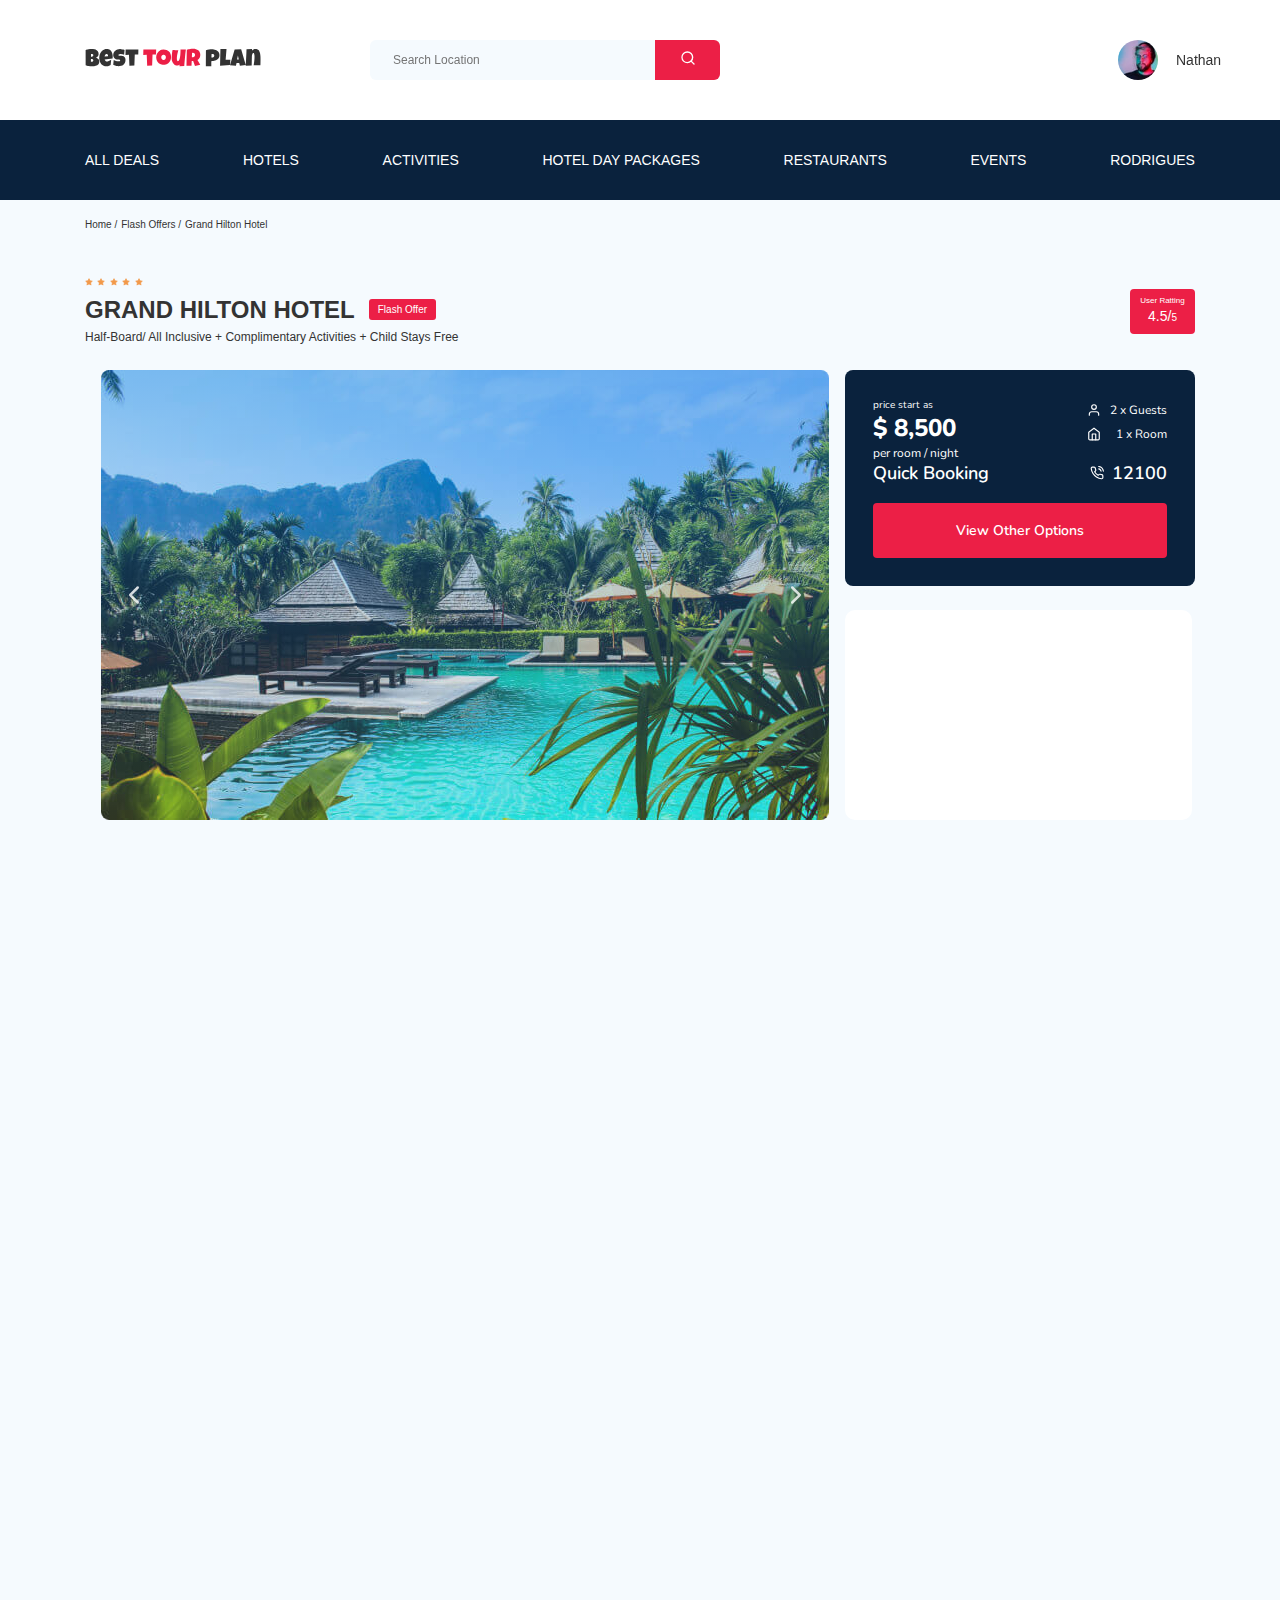
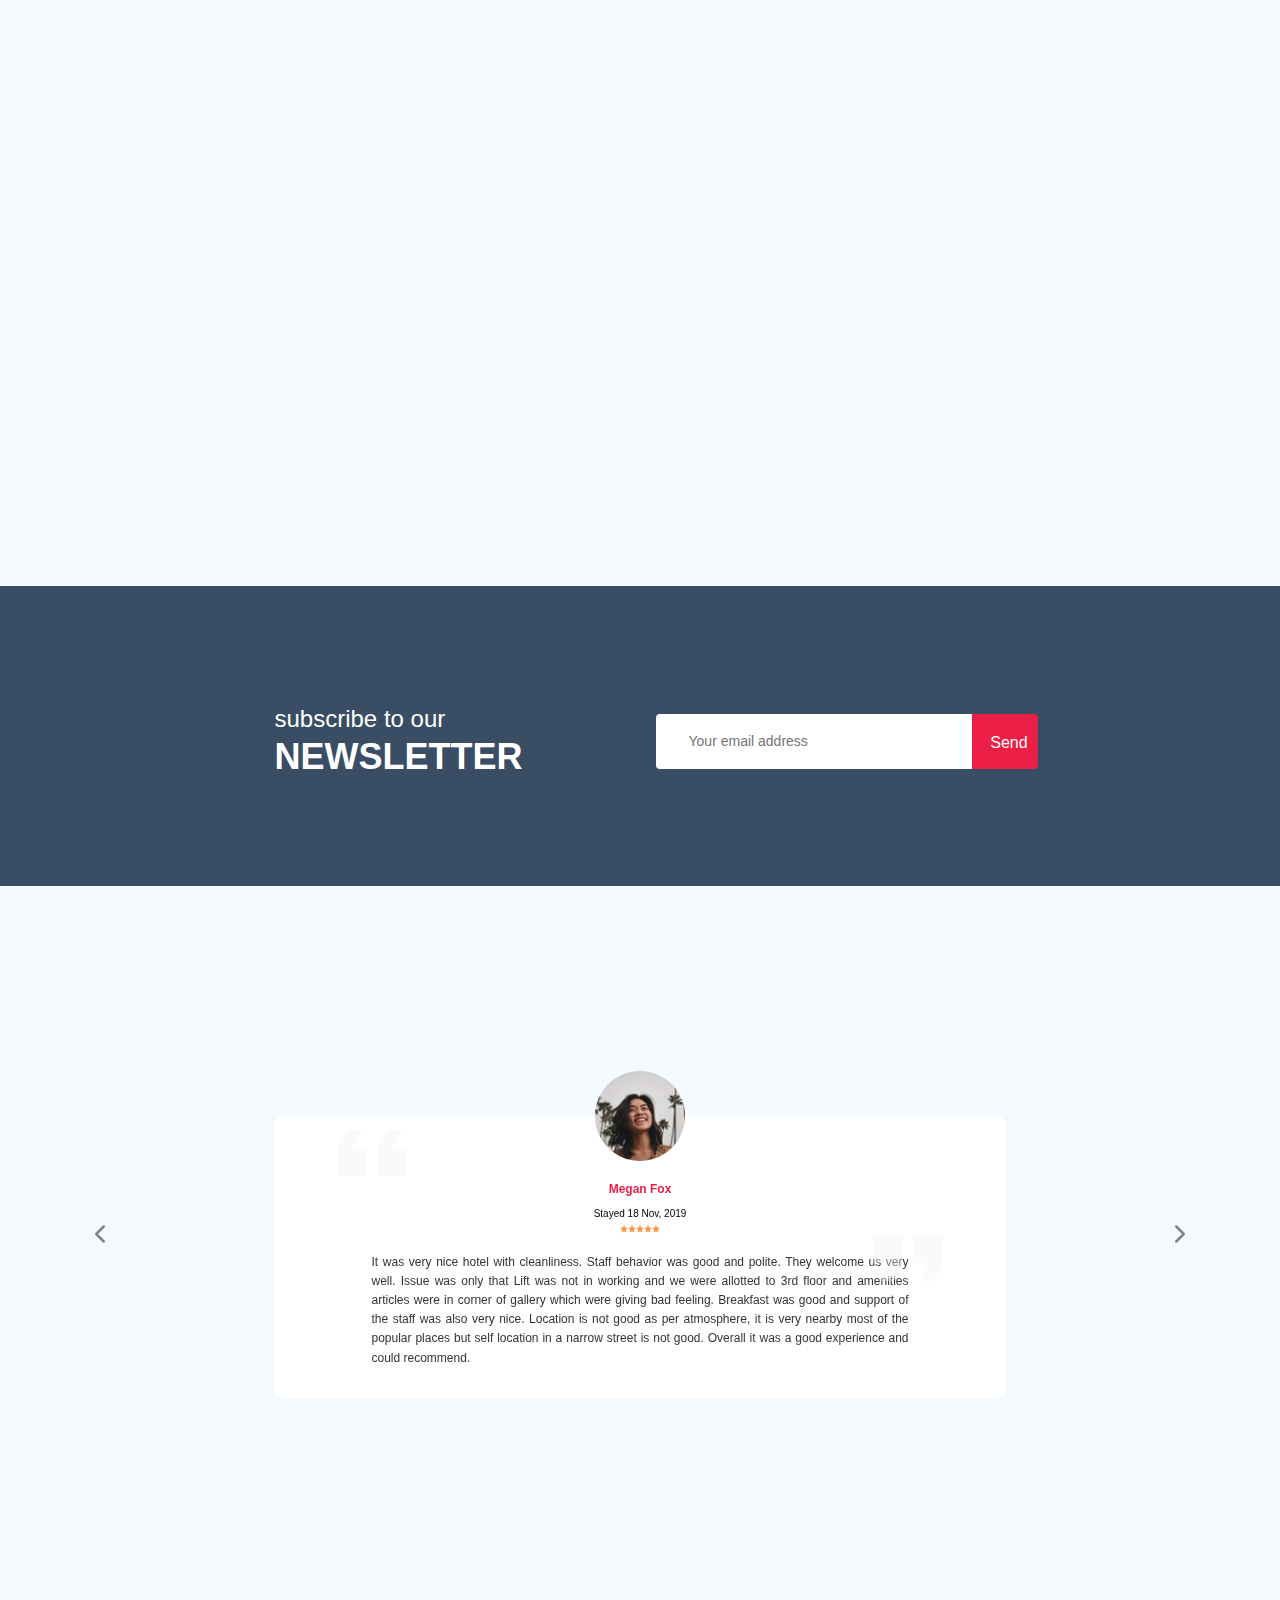
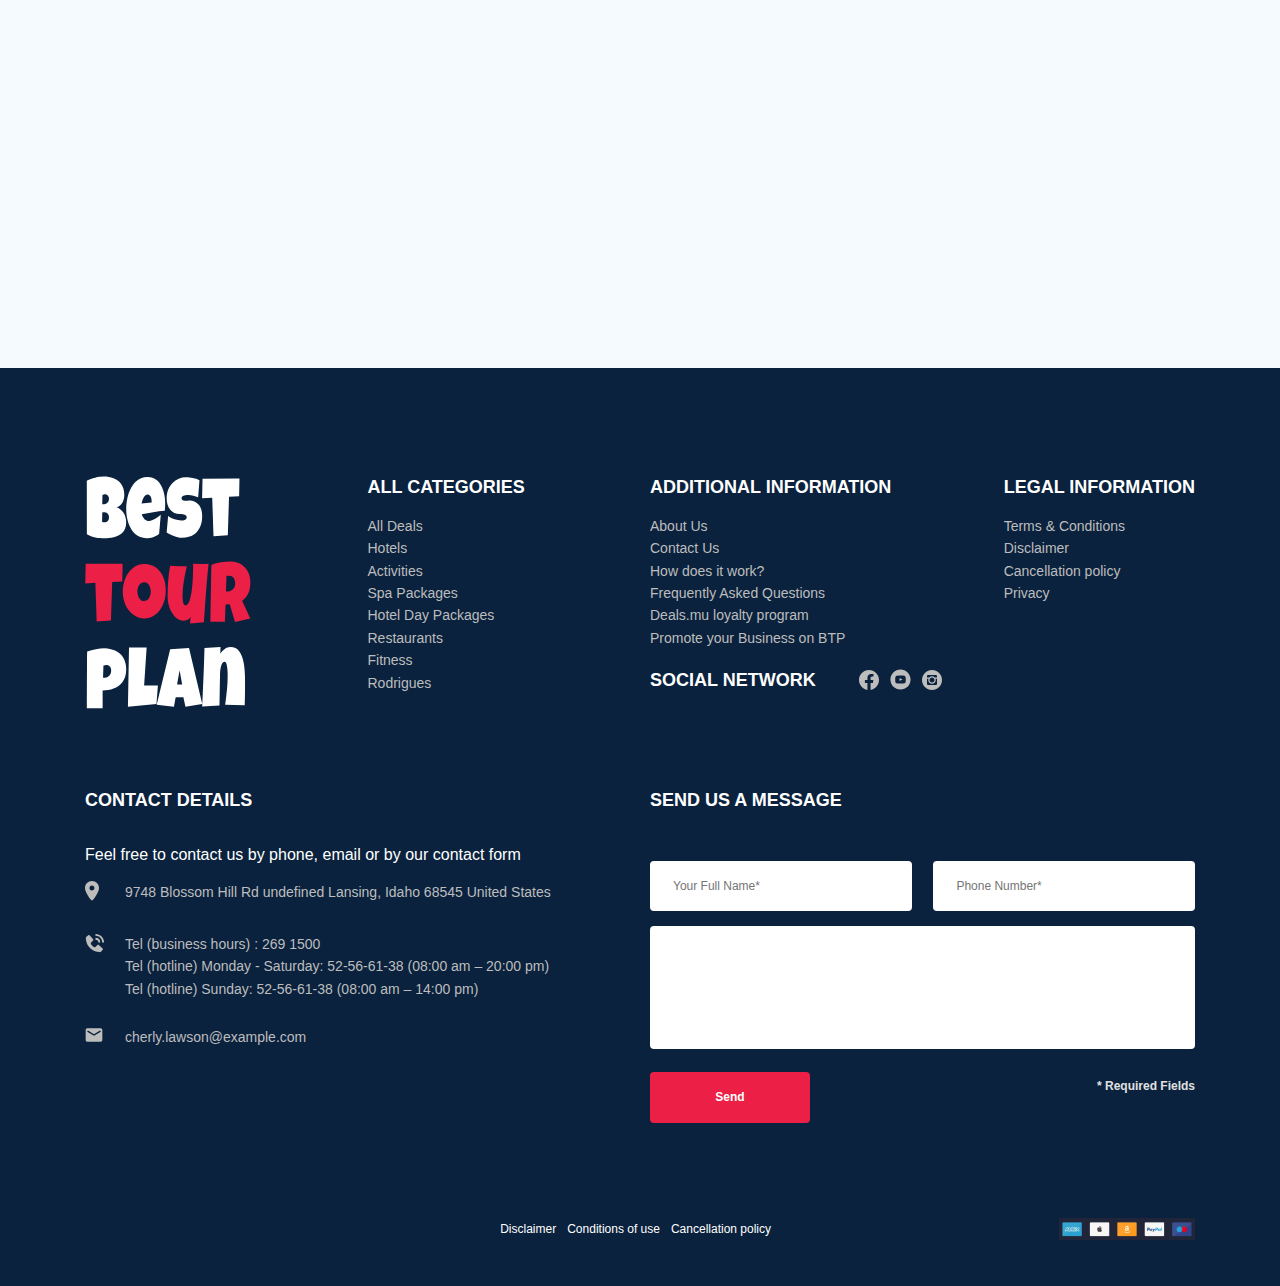
==== commit 497921e1: "fix: responsive" ====
--- a/index.html
+++ b/index.html
@@ -5,11 +5,11 @@
     <meta http-equiv="X-UA-Compatible" content="IE=edge">
     <meta name="viewport" content="width=device-width, initial-scale=1.0">
     <title>Hotel booking - Best Tour Plan</title>
-    <link rel="stylesheet" href="css/swiper-bundle.min.css">
-    <link rel="stylesheet" href="css/style.css">
+    <link rel="stylesheet" href="css/style.css" >
+    <link rel="stylesheet" href="css/swiper-bundle.min.css">    
     <link rel="preconnect" href="https://fonts.gstatic.com">
-    <link rel="stylesheet" href="https://fonts.googleapis.com/css2?family=Nunito:wght@400;600;700;800&display=swap"  rel ="preload">
-    <link rel="stylesheet" href="css/aos.css">
+    <link rel="stylesheet" href="https://fonts.googleapis.com/css2?family=Nunito:wght@400;600;700;800&display=swap"  >
+    <link rel="stylesheet" href="css/aos.css" >
     <link rel="shortcut icon" href="favicon.ico" type="image/x-icon">
     <link rel="icon" href="favicon.ico" type="image/x-icon">
 </head>
@@ -134,16 +134,16 @@
                                 <img src="img/slide-1.jpg" alt="slide" class="swiper-slide__img">
                             </div>
                             <div class="swiper-slide hotel-slider__item">
-                                <img src="img/slide-2.jpg" alt="slide" class="swiper-slide__img">
+                                <img src="img/slide-2.webp" alt="slide" class="swiper-slide__img">
                             </div>
                             <div class="swiper-slide hotel-slider__item">
-                                <img src="img/slide-3.jpg" alt="slide" class="swiper-slide__img">
+                                <img src="img/slide-3.webp" alt="slide" class="swiper-slide__img">
                             </div>
                             <div class="swiper-slide hotel-slider__item">
-                                <img src="img/slide-4.jpg" alt="slide" class="swiper-slide__img">
+                                <img src="img/slide-4.webp" alt="slide" class="swiper-slide__img">
                             </div>
                             <div class="swiper-slide hotel-slider__item">
-                                <img src="img/slide-5.jpg" alt="slide" class="swiper-slide__img">
+                                <img src="img/slide-5.webp" alt="slide" class="swiper-slide__img">
                             </div>
                         </div>
                         <!-- If we need navigation buttons -->
@@ -380,7 +380,7 @@
         <!-- /.container -->
     </section>
     <!-- /.packages -->
-    <section class="newsletter parallax-window" data-parallax="scroll" data-image-src="img/newsletter-bg.jpg">
+    <section class="newsletter parallax-window" data-parallax="scroll" data-image-src="img/newsletter-bg.webp">
         <div class="newsletter-wrapper">
             <h2 class="newsletter-title newsletter__title">
                 subscribe to our
@@ -491,25 +491,25 @@
             <div class="activities-wrapper">
                 <div class="card activities__card" data-aos="fade-right"
      data-aos-anchor-placement="top-center" data-aos-delay="100">
-                    <img src="img/activity-1.jpg" alt="The curious corner of chamarel" class="card__image">
+                    <img src="img/activity-1.webp" alt="The curious corner of chamarel" class="card__image">
                     <h3 class="card__title">The curious corner <span class="card__title-wrap">of chamarel</span></h3>
                     <button data-toggle="modal" class="card__button">Book Now</button>
                 </div>
                 <div class="card activities__card" data-aos="fade-right"
      data-aos-anchor-placement="top-center" data-aos-delay="200">
-                    <img src="img/activity-2.jpg" alt="Gymkhana club golf course" class="card__image">
+                    <img src="img/activity-2.webp" alt="Gymkhana club golf course" class="card__image">
                     <h3 class="card__title">Gymkhana club golf course</h3>
                     <button data-toggle="modal" class="card__button">Book Now</button>
                 </div>
                 <div class="card activities__card" data-aos="fade-right"
      data-aos-anchor-placement="top-center" data-aos-delay="300">
-                    <img src="img/activity-3.jpg" alt="Tamarind falls hiking trip - full day" class="card__image">
+                    <img src="img/activity-3.webp" alt="Tamarind falls hiking trip - full day" class="card__image">
                     <h3 class="card__title">Tamarind falls hiking <span class="card__title-wrap">trip - full day</span></h3>
                     <button data-toggle="modal" class="card__button">Book Now</button>
                 </div>
                 <div class="card activities__card" data-aos="fade-right"
      data-aos-anchor-placement="top-center" data-aos-delay="400">
-                    <img src="img/activity-4.jpg" alt="The blue marine discovery quest" class="card__image">
+                    <img src="img/activity-4.webp" alt="The blue marine discovery quest" class="card__image">
                     <h3 class="card__title">The blue marine discovery quest</h3>
                     <button data-toggle="modal" class="card__button">Book Now</button>
                 </div>
--- a/css/style.css
+++ b/css/style.css
@@ -1,2 +1,2 @@
-*{box-sizing:border-box}body{font-family:'Mulish', sans-serif;color:#333;background-color:#F5FAFE}.container{max-width:1110px;margin:auto}img{max-width:100%}.input{background-color:#FFFFFF;border-radius:4px;border:none;padding:0 23px;height:50px}.message{resize:none;background-color:#FFFFFF;border-radius:4px;border:none}.button{min-width:160px;min-height:50px;padding:18px;border:none;background-color:#EC1F46;color:#fff;font-style:normal;font-weight:bold;font-size:12px;line-height:15px;border-radius:4px;outline:none;cursor:pointer}.button:hover{filter:brightness(80%)}.invalid{color:#EC1F46;border-bottom:1px solid #EC1F46}.sub-invalid{color:#EC1F46;border-bottom:1px solid #EC1F46}/*! normalize.css v8.0.1 | MIT License | github.com/necolas/normalize.css */html{line-height:1.15;-webkit-text-size-adjust:100%}body{margin:0}main{display:block}h1{font-size:2em;margin:0.67em 0}hr{box-sizing:content-box;height:0;overflow:visible}pre{font-family:monospace, monospace;font-size:1em}a{background-color:transparent}abbr[title]{border-bottom:none;text-decoration:underline;text-decoration:underline dotted}b,strong{font-weight:bolder}code,kbd,samp{font-family:monospace, monospace;font-size:1em}small{font-size:80%}sub,sup{font-size:75%;line-height:0;position:relative;vertical-align:baseline}sub{bottom:-0.25em}sup{top:-0.5em}img{border-style:none}button,input,optgroup,select,textarea{font-family:inherit;font-size:100%;line-height:1.15;margin:0}button,input{overflow:visible}button,select{text-transform:none}button,[type="button"],[type="reset"],[type="submit"]{-webkit-appearance:button}button::-moz-focus-inner,[type="button"]::-moz-focus-inner,[type="reset"]::-moz-focus-inner,[type="submit"]::-moz-focus-inner{border-style:none;padding:0}button:-moz-focusring,[type="button"]:-moz-focusring,[type="reset"]:-moz-focusring,[type="submit"]:-moz-focusring{outline:1px dotted ButtonText}fieldset{padding:0.35em 0.75em 0.625em}legend{box-sizing:border-box;color:inherit;display:table;max-width:100%;padding:0;white-space:normal}progress{vertical-align:baseline}textarea{overflow:auto}[type="checkbox"],[type="radio"]{box-sizing:border-box;padding:0}[type="number"]::-webkit-inner-spin-button,[type="number"]::-webkit-outer-spin-button{height:auto}[type="search"]{-webkit-appearance:textfield;outline-offset:-2px}[type="search"]::-webkit-search-decoration{-webkit-appearance:none}::-webkit-file-upload-button{-webkit-appearance:button;font:inherit}details{display:block}summary{display:list-item}template{display:none}[hidden]{display:none}.navbar{background-color:#ffffff}.navbar-top{display:flex;align-items:center;justify-content:space-between;padding-top:40px;padding-bottom:40px}.navbar-top__menu-button{display:none;outline:none}.navbar__search{margin-right:auto;margin-left:108px}.navbar-bottom{background-color:#0A223D;overflow-y:auto}.navbar-menu{list-style-type:none;margin:0;padding:31px 0;display:flex;align-items:center;justify-content:space-between;color:#fff}.navbar-menu__link{color:inherit;text-decoration:none;text-transform:uppercase;font-size:14px;line-height:18px}.navbar-menu__link:hover{filter:brightness(80%)}.navbar-menu__item{max-width:158px}.navbar-menu__item--mobile--visible{display:none}.logo{width:177px}.search{display:flex;position:relative;overflow:hidden;border-radius:6px;height:40px}.search__input{width:350px;height:100%;padding-left:23px;padding-right:75px;background-color:#f5fafe;border:none;font-size:12px;line-height:15px;color:#333;outline:none}.search__button{position:absolute;top:0;right:0;width:65px;height:100%;border:none;background-color:#EC1F46;outline:none;cursor:pointer}.search__button:hover{filter:brightness(80%)}.user{display:flex;align-items:center;max-width:77px;text-decoration:none}.user__avatar{width:40px;height:40px;border-radius:50%;object-fit:cover}.user__name{font-size:14px;line-height:18px;margin-left:18px;color:#333}.breadcrumb-list{display:flex;align-items:center;padding:18px 0;margin:0;list-style:none}.breadcrumb-list__item{font-size:10px;line-height:13px}.breadcrumb-list__item:not(:last-child)::after{content:'/';margin-right:4px}.breadcrumb-list__link{text-decoration:none;color:#333}.breadcrumb-list__link:hover{text-decoration:underline}.hotel{padding-top:23px;padding-bottom:70px}.hotel-info{display:flex;align-items:center;justify-content:space-between;padding-bottom:20px}.hotel-info__offer{margin-left:14px;margin-top:4px}.hotel-info__name{margin-top:4px;margin-bottom:0}.hotel-info__description{margin:5px 0}.hotel-name{font-size:24px;line-height:30px}.hotel-wrapper{display:flex;flex-wrap:wrap;align-items:center}.hotel-description{font-size:12px;line-height:15px}.hotel-grid{display:flex;justify-content:space-between}.hotel-right{display:flex;flex-direction:column;justify-content:space-between}.hotel-slider{display:flex;max-width:728px;height:450px}.hotel-slider__item{width:100%;height:100%;position:relative;border-radius:8px;overflow:hidden}.hotel-slider__item::after{content:'';position:absolute;width:100%;height:100%;top:0;bottom:0;right:0;left:0;background:linear-gradient(180deg, rgba(0,122,223,0.48) 0%, rgba(255,255,255,0.128) 100%);z-index:10}.hotel-slider__button{position:absolute;top:50%;transform:translateY(-50%);z-index:99;width:30px;height:30px;border:none;background-repeat:no-repeat;background-position:center;background-size:10px;background-color:transparent}.hotel-slider__button--next{right:18px;background-image:url(../img/arrow-next.svg);outline:none;cursor:pointer}.hotel-slider__button--next:hover{filter:brightness(80%)}.hotel-slider__button--prev{left:18px;background-image:url(../img/arrow-prev.svg);outline:none;cursor:pointer}.hotel-slider__button--prev:hover{filter:brightness(80%)}.stars{flex-basis:100%}.offer{font-size:10px;line-height:13px;padding:4px 9px;background-color:#EC1F46;border-radius:3px;color:#fff}.rating{max-width:65px;min-height:45px;text-align:center;color:#fff;background-color:#EC1F46;border-radius:4px}.rating__text{font-size:8px;line-height:10px}.rating__counter{font-size:14px;line-height:18px}.rating__counter-small{font-size:10px;line-height:12px}.booking{width:350px;min-height:210px;padding:28px;border-radius:8px;font-family:'Nunito', sans-serif;background:#0A223D;color:#fff;overflow:hidden}.booking__info{display:flex;justify-content:space-between;margin-bottom:9px;margin:auto}.booking__price{display:flex;flex-direction:column}.booking__start{font-weight:normal;font-size:10px;line-height:14px}.booking__pricetag{font-style:normal;font-weight:800;font-size:24px;line-height:33px}.booking__per-room{font-style:normal;font-weight:normal;font-size:12px;line-height:16px}.booking__description{margin-left:9px;font-size:12px;line-height:16px}.booking__room{margin-top:4px}.booking__text{display:flex;align-items:center;justify-content:space-between;margin-bottom:8px;font-style:normal;font-size:12px;line-height:16px}.booking__call-center{display:flex;align-items:center;justify-content:space-between;margin-bottom:17px}.booking__heading{font-style:normal;font-weight:600;font-size:18px;line-height:25px}.booking__number{display:flex;align-items:center;justify-content:space-between;color:inherit;text-decoration:none;font-style:normal;font-weight:600;font-size:18px;line-height:25px}.booking__num{margin-left:8px}.booking__button{width:100%;min-height:45px;font-weight:600;font-size:14px;line-height:19px;border-radius:4px;background-color:#EC1F46;color:#fff;border:none;cursor:pointer;outline:none}.booking__button:hover{filter:brightness(80%)}.map{width:347px;min-height:210px;background-color:#fff;border-radius:10px;overflow:hidden}iframe{width:100%;min-height:100%}.swiper-container{margin-left:0}.newsletter{position:relative;padding:98px 0 87px 0}.newsletter::before{content:'';position:absolute;top:0;bottom:0;right:0;left:0;width:100%;height:100%;background-color:rgba(10,34,61,0.8)}.newsletter-wrapper{position:relative;display:flex;align-items:center;justify-content:space-between;max-width:731px;margin:auto}.newsletter-title{color:#fff;font-style:normal;font-weight:300;font-size:24px;line-height:30px}.newsletter-title__strong{display:block;font-weight:600;font-size:36px;line-height:45px;text-transform:uppercase}.newsletter__subscribe{display:flex;flex-shrink:0}.newsletter__title{max-width:248px}.subscribe{position:relative;width:350px;height:55px}.subscribe__input{width:350px;min-height:55px;padding-left:33px;padding-right:75px;outline:none;border:none;font-style:normal;font-weight:300;font-size:14px;line-height:18px;border-radius:4px;width:100%;height:100%}.subscribe__input-group{width:350px}.subscribe__button{position:absolute;display:inline-block;padding:20px 18px;max-width:66px;margin-left:90.5%;height:100%;border:none;background-color:#EC1F46;color:#fff;outline:none;cursor:pointer;overflow:hidden;border-radius:0px 4px 4px 0px}.subscribe__button:hover{filter:brightness(80%)}.reviews{padding:40px 0 70px 0}.reviews__title{font-style:normal;font-weight:bold;font-size:36px;line-height:45px;text-align:center;text-transform:uppercase;color:#333;margin-bottom:70px}.reviews-slider{width:100%}.reviews-slider__item{position:relative;display:flex;flex-direction:column;align-items:center;max-width:730px;margin:45px auto 0;background-color:#fff;border-radius:8px;padding:0 62px 30px}.reviews-slider__item::before{content:'';position:absolute;width:70px;height:47px;top:13px;left:62px;background-image:url(../img/q-left.svg);background-repeat:no-repeat}.reviews-slider__item::after{content:'';position:absolute;width:70px;height:47px;top:118px;right:62px;background-image:url(../img/q-right.svg);background-repeat:no-repeat}.reviews-slider__button{position:absolute;top:50%;transform:translateY(-50%);width:30px;height:30px;background-repeat:no-repeat;background-size:10px;background-position:center;border:none;background-color:transparent;cursor:pointer;z-index:99;outline:none}.reviews-slider__button-prev{background-image:url(../img/reviews-arrow-prev.svg);left:0}.reviews-slider__button-prev:hover{filter:brightness(70%)}.reviews-slider__button-next{background-image:url(../img/reviews-arrow-next.svg);right:0}.reviews-slider__button-next:hover{filter:brightness(70%)}.reviews-slider__profile{display:flex;flex-direction:column;align-items:center;margin-top:-45px;margin-bottom:20px}.reviews-slider__avatar{width:90px;height:90px;border-radius:50%;object-fit:cover;margin-bottom:9px}.reviews-slider__username{font-style:normal;font-weight:bold;font-size:12px;line-height:15px;color:#EC1F46;margin-bottom:10px}.reviews-slider__date{font-style:normal;font-weight:normal;font-size:10px;line-height:13px;color:#000000;margin-bottom:5px}.reviews-slider__rating{display:flex;align-items:center}.reviews-slider__text{max-width:537px;font-style:normal;font-weight:normal;font-size:12px;line-height:160%;text-align:justify;color:#333333;margin:auto}.activities{padding:60px 0 98px 0}.activities__title{font-weight:bold;font-size:24px;line-height:30px;text-transform:uppercase;margin-bottom:57px;margin-top:0}.activities-wrapper{display:flex;justify-content:space-between}.card{position:relative;display:flex;flex-direction:column;align-items:flex-start;padding:24px 26px;width:255px;height:255px;border-radius:6px;overflow:hidden}.card::before{content:'';position:absolute;left:0;right:0;top:0;bottom:0;background:linear-gradient(179.83deg, rgba(196,196,196,0) 35.34%, #0A223D 99.85%);z-index:-1}.card__image{position:absolute;left:0;right:0;top:0;bottom:0;height:100%;width:100%;object-fit:cover;z-index:-2}.card__title{margin:auto;margin-bottom:18px;font-style:normal;font-weight:bold;font-size:16px;line-height:20px;color:#fff}.card__title-wrap::before{content:"\A";white-space:pre}.card__title:nth-of-type(odd){margin-left:0}.card__button{padding:7px 22px;font-family:Nunito;font-style:normal;font-weight:600;font-size:12px;line-height:16px;border:none;background:#EC1F46;color:#fff;border-radius:4px;outline:none;cursor:pointer}.card__button:hover{filter:brightness(80%)}.packages{padding:40px 0 70px 0}.packages-wrapper{display:grid;grid-template-rows:500px 500px;grid-template-columns:1fr 1fr 1fr;grid-gap:30px;margin:0}.packages__present{background-color:#0A223D;width:100%;height:100%;color:#fff;border-radius:8px;overflow:hidden}.packages__present-special{grid-column-start:1;grid-column-end:3;background-color:#0A223D}.packages__image{width:100%;height:50%}.packages__title{margin-bottom:65px;font-style:normal;font-weight:bold;font-size:36px;line-height:45px;text-align:center;text-transform:uppercase}.packages__description{font-style:normal;font-weight:normal;font-size:12px;line-height:15px}.packages__address{margin-bottom:11px}.packages__guests{margin-bottom:11px}.packages__icon{margin-right:15px}.book{display:flex;align-items:flex-end}.book__price{display:inline-flex;flex-direction:column;margin-right:92px}.book__booking{padding:11px 27px;border-radius:4px;font-family:Nunito;font-style:normal;font-weight:600;font-size:14px;border:none;line-height:19px;background:#EC1F46;color:#fff;cursor:pointer}.book__booking:hover{filter:brightness(80%)}.book__old-price{margin-bottom:5px;text-decoration:line-through;font-style:normal;font-weight:normal;font-size:14px;line-height:18px}.book__new-price{font-style:normal;font-weight:bold;font-size:24px;line-height:30px}.present{display:grid;grid-template-columns:250px 250px}.present-special{display:flex;position:relative;border-radius:8px;overflow:hidden}.present-special-wrapper{padding:47px 21px 30px 44px;width:50%;color:#fff}.present-special__image{width:50%;height:100%}.present-special__rating{margin-bottom:6px}.present-special__title{margin-top:0;margin-bottom:27px;font-style:normal;font-weight:bold;font-size:18px;line-height:23px}.present-special__text{margin-top:0;margin-bottom:34px;height:165px;text-align:justify;font-style:normal;font-weight:normal;font-size:14px;line-height:160.6%;overflow:auto}.present-special__info{margin-bottom:37px}.present-special__offer{position:absolute;left:0;top:26px;padding:8px 12px;background:#EC1F46;border-radius:0px 4px 4px 0px;color:#fff;font-style:normal;font-weight:600;font-size:12px;line-height:15px}.present-hotel{position:relative}.present-hotel-wrapper{padding:30px 21px 25px 32px}.present-hotel__title{margin-bottom:23px;margin-top:0}.present-hotel__info{padding-bottom:24px}.present-hotel__offer{position:absolute;left:0;top:26px;padding:4px 9px;background:#EC1F46;border-radius:0px 4px 4px 0px;color:#fff;font-style:normal;font-weight:600;font-size:8px;line-height:10px}.footer{background-color:#0A223D;color:#fff;padding-top:108px;padding-bottom:46px}.footer-wrapper{display:grid;grid-template-columns:repeat(4, minmax(min-content, 1fr));grid-gap:20px;grid-auto-rows:minmax(40px, min-content);align-items:start}.footer__logo{width:166px;grid-row:1 / 3;align-self:stretch}.footer__legal{margin-left:auto}.footer__categories{grid-row:1 / 4}.footer__social-links{display:flex;align-items:center;min-width:83px;justify-content:space-between}.footer__social-network{display:flex;align-items:start;grid-row:2 / 4;grid-column:span 2}.footer__contact-details{grid-column-start:span 2}.footer__contact-form{grid-column:span 2}.footer__form{display:flex;align-items:center;justify-content:space-between;flex-wrap:wrap}.footer__ul{padding:0;margin:0;list-style:none}.footer__title{font-style:normal;font-weight:bold;font-size:18px;line-height:23px;margin-top:0;margin-bottom:16px;text-transform:uppercase}.footer__title--inline{margin-bottom:0;margin-right:43px}.footer__title--mb-3{margin-bottom:34px}.footer__item{display:flex;align-items:flex-start;font-style:normal;font-weight:normal;font-size:14px;line-height:160%;color:#bdbdbd}.footer__item--mb-2{margin-bottom:26px}.footer__icon-wrapper{min-width:40px}.footer__text{color:#bdbdbd}.footer__link{text-decoration:none;color:inherit}.footer__link:hover{text-decoration:underline}.footer__input{width:100%}.footer__input-group{margin-top:15px;flex-basis:48%;font-style:normal;font-weight:normal;font-size:12px;line-height:15px;outline:none}.footer__message{padding-top:18px;padding-left:23px;height:123px;flex-basis:100%;font-style:normal;font-weight:normal;font-size:12px;line-height:15px;margin-top:15px;outline:none}.footer__button{margin-top:23px}.footer__info{font-style:normal;font-weight:bold;font-size:12px;line-height:15px;color:#E0E0E0}.footer-bottom{display:flex;align-items:center;justify-content:flex-end;margin-top:95px}.footer-bottom__list{margin-right:277px}.footer-bottom__ul{display:flex;padding:0;margin:0;list-style:none}.footer-bottom__item{display:flex;align-items:flex-start;margin-right:11px;font-style:normal;font-weight:normal;font-size:12px;line-height:15px;color:#fff}.footer-bottom__link{text-decoration:none;color:inherit}.footer-bottom__link:hover{text-decoration:underline}.modal__overlay{position:fixed;left:0;right:0;top:0;bottom:0;background-color:rgba(0,143,223,0.39);z-index:100;visibility:hidden;opacity:0;transition:opacity 0.2s}.modal__overlay--visible{visibility:visible;opacity:1}.modal__dialog{max-height:100%;overflow-y:auto;position:fixed;top:50%;left:50%;transform:translate(-50%, -50%);max-width:478px;padding:33px 88px;background-color:#0A223D;border-radius:8px;color:#fff;z-index:101;visibility:hidden;opacity:0;transition:opacity 0.2s}.modal__dialog--visible{visibility:visible;opacity:1}.modal__close{position:absolute;right:18px;top:17px;text-decoration:none;cursor:pointer;outline:none}.modal__input{width:100%;margin-top:15px}.modal__message{padding-top:18px;padding-left:23px;width:100%;min-height:123px;margin-top:15px}.modal__button{margin-top:15px}.modal__button:hover{filter:brightness(80%)}.modal__info{font-style:normal;font-weight:bold;font-size:12px;line-height:15px;color:#E0E0E0}.modal__title{font-style:normal;font-weight:bold;font-size:18px;line-height:23px;margin-top:0;text-transform:uppercase;text-align:center}.modal__form{display:flex;align-items:center;justify-content:space-between;flex-wrap:wrap}.thankyou{margin-bottom:40px}.thankyou-wrapper{display:flex;align-items:center;flex-direction:column}.thankyou-info__click{width:145px;text-decoration:none;min-width:160px;min-height:50px;padding:18px;text-align:center;background-color:#EC1F46;color:#fff;font-style:normal;font-weight:bold;font-size:12px;line-height:15px;border-radius:4px;outline:none;cursor:pointer}.thankyou-info__click:hover{filter:brightness(80%)}@media (max-width: 1200px){.container{max-width:960px}.hotel-slider{width:590px}.swiper-slide__img{width:100%;height:100%;object-fit:cover}.card{width:230px;height:230px}.book__price{margin-right:52px}.book__old-price{margin-bottom:5px}.present-special-wrapper{padding:30px 30px 30px 30px}.present-special__text{margin-bottom:15px}.present-hotel-wrapper{padding:20px 20px 20px 20px}.present-hotel__text{margin-bottom:15px}.footer__input-group{flex-basis:100%}}@media (max-width: 992px){.container,.newsletter-wrapper{max-width:700px}.logo{width:132px}.navbar-top{padding-top:30px;padding-bottom:30px}.navbar__search{margin-left:auto}.navbar-menu{padding-top:22px;padding-bottom:22px}.navbar-menu__link{font-size:12px;line-height:15px}.search__input{width:340px}.hotel{padding-bottom:60px}.hotel-grid{flex-direction:column}.hotel__slider{margin-bottom:30px}.hotel-right{flex-direction:row}.hotel-slider{width:100%}.booking{width:340px;padding:29px 22px 26px 22px}.reviews-slider__item{max-width:580px}.activities-wrapper{flex-wrap:wrap}.activities__card{margin-bottom:20px}.card{width:339px;height:255px}.packages-wrapper{grid-template-rows:400px 400px 400px;grid-template-columns:1fr 1fr 1fr 1fr;grid-gap:15px}.packages__image{min-height:200px}.packages__present-special{grid-column-start:1;grid-column-end:5}.packages__address{margin-bottom:8px}.packages__guests{margin-bottom:8px}.book__price{margin-right:125px}.book__old-price{margin-bottom:5px;font-size:14px}.book__new-price{font-size:16px}.subscribe__button{margin-left:81.5%}.present-special-wrapper{padding:20px 20px 30px 20px}.present-special__rating{margin-bottom:6px}.present-special__title{margin-top:0;margin-bottom:20px;font-size:16px;line-height:20px}.present-special__text{margin-top:0;margin-bottom:18px;font-size:12px;line-height:20px}.present__info{margin-bottom:37px}.present-hotel:nth-child(even){grid-column:1 / 3}.present-hotel:nth-child(odd){grid-column:3 / 5}.present-hotel-wrapper{padding:10px 10px 10px 25px}.present-hotel__text{margin-bottom:15px}.present-hotel__title{margin-bottom:15px;font-size:16px;line-height:20px}.present-hotel__info{padding:0;margin-bottom:20px}.footer-wrapper{grid-template-columns:repeat(6, 1fr);grid-gap:38px}.footer__input-group{flex-basis:49%}.footer__logo{grid-row:1 / 2;grid-column:span 2}.footer__social-network{grid-row:1 / 2;grid-column:span 4;align-self:center}.footer__categories{grid-row:2 / 3;grid-column:span 2}.footer__legal{grid-column:span 2}.footer__additional{grid-column:span 2}.footer__contact-details{grid-column:span 5;grid-row:3}.footer__contact-form{grid-column:span 5;grid-row:4}.footer-bottom{margin-top:80px}.modal__dialog{padding:33px 60px}.navbar-menu__link:hover{filter:brightness(100%)}.search__button:hover{filter:brightness(100%)}.breadcrumb-list__link:hover{text-decoration:none}.slider-button--next:hover,.slider-button--prev:hover{filter:brightness(100%)}.booking__button:hover{filter:brightness(100%)}.subscribe__button:hover{filter:brightness(100%)}.reviews-slider__button-next:hover,.reviews-slider__button-prev:hover{filter:brightness(100%)}.card__button:hover{filter:brightness(100%)}.book__booking:hover{filter:brightness(100%)}.footer__button:hover{filter:brightness(100%)}.footer__link:hover{text-decoration:none}.footer-bottom__link:hover{text-decoration:none}.modal__button:hover{filter:brightness(100%)}}@media (max-width: 768px){.container{max-width:576px;width:92%}body{padding-top:78px}.navbar--mobile--fixed{position:fixed;left:0;top:0;right:0;z-index:99}.navbar__search{margin-left:-37px}.navbar__search--mobile--hidden,.navbar__user--mobile--hidden{display:none}.navbar__search--mobile--visible,.navbar__user--mobile--visible{display:flex}.navbar__user{flex-direction:column;justify-content:center}.navbar-bottom{display:none;position:fixed;left:0;bottom:0;right:0;top:78px;padding-top:30px}.navbar-bottom--visible{display:block}.navbar-menu{flex-direction:column}.navbar-menu__item{margin-bottom:20px}.navbar-menu__item--mobile--visible{display:block}.search{width:243px}.menu-button{display:flex;width:16px;height:11px;padding:0;align-items:center;justify-content:space-between;flex-direction:column;border:none;background-color:#ffffff;cursor:pointer}.menu-button__line{width:16px;height:1px;background-color:#333}.user__name--light{color:#fff;margin-left:0;margin-top:10px}.stars{flex-basis:auto}.hotel{padding-bottom:40px}.hotel-name{flex-basis:100%}.hotel-wrapper{justify-content:space-between}.hotel-info__text{width:100%}.hotel-info__name{margin-top:10px}.hotel-info__rating{display:none}.hotel-info__offer{order:-1;margin-left:0}.hotel-right{flex-direction:column;min-height:450px}.hotel__slider{margin-bottom:20px}.hotel-slider{max-width:576px;height:350px}.booking{width:100%;margin-bottom:20px}.map{width:100%;height:210px}iframe{height:210px}.newsletter-wrapper{flex-direction:column;max-width:576px;width:92%;align-items:flex-start}.subscribe{position:relative;width:100%}.subscribe__input-group{width:100%}.subscribe__button{position:absolute;top:0;right:0;width:65px}.reviews{min-height:438px}.reviews__title-wrap:before{content:"\A";white-space:pre}.reviews-slider__item{padding:0 30px 30px}.reviews-slider__item:after,.reviews-slider__item::before{display:none}.reviews-slider__button{top:45px}.reviews-slider__button-prev{left:50%;margin-left:-65px;transform:translate(-50%, 0)}.reviews-slider__button-next{right:50%;margin-right:-65px;transform:translate(50%, 0)}.card{width:48%}.packages-wrapper{grid-gap:11px}.packages__address{margin-bottom:4px}.packages__guests{margin-bottom:4px}.book__price{margin-right:80px}.book__old-price{margin-bottom:5px;font-size:14px}.book__new-price{font-size:16px}.book__booking{font-size:12px;padding:8px 27px}.present-special-wrapper{padding:20px 20px 30px 20px}.present-special__rating{margin-bottom:6px}.present-special__title{margin-top:0;margin-bottom:20px;font-size:16px;line-height:20px}.present-special__text{margin-top:0;margin-bottom:18px;font-size:12px;line-height:20px}.present-special__info{margin-bottom:30px}.present-special__offer{font-size:10px}.present__info{margin-bottom:37px}.present-hotel:nth-child(even){grid-column:1 / 3}.present-hotel:nth-child(odd){grid-column:3 / 5}.present-hotel-wrapper{padding:10px 10px 10px 25px}.present-hotel__text{margin-bottom:15px}.present-hotel__title{margin-bottom:15px;font-size:16px;line-height:20px}.present-hotel__info{padding:0;margin-bottom:20px}.footer__input{flex-basis:100%}.footer-bottom__list{margin-right:auto}.modal__dialog{padding:33px 40px;width:96%}.modal__button{margin-bottom:10px;width:100%}}@media (max-width: 637px){.present-special__title{margin-top:0;margin-bottom:18px;font-size:16px;line-height:20px}.present-special__text{font-size:12px;line-height:19px}.present-special__info{margin-bottom:25px}.book__booking{padding:8px 20px;margin-left:auto}.book__old-price{font-size:11px}.book__new-price{font-size:14px}}@media (max-width: 576px){.logo{width:99px}.hotel__slider{margin-bottom:20px}.hotel-slider{height:250px}.newsletter{padding:76px 0 83px 0}.newsletter__title{font-size:20px;line-height:25px;margin-bottom:37px}.newsletter__title__strong{font-size:30px;line-height:38px}.subscribe{position:relative}.subscribe>.subscribe__button{position:absolute;top:0;right:0}.reviews__title{font-size:18px;line-height:23px}.card{width:100%}.activities{padding:40px 0 60px 0}.activities__title{margin-bottom:36px}.packages{padding:30px 0 60px 0}.packages-wrapper{padding:20px 0 70px 0;grid-template-rows:300px 300px 300px 300px 300px}.packages__image{width:50%;height:100%;object-fit:cover}.packages__title{margin-bottom:40px;font-size:24px;line-height:23px}.packages__description{font-size:12px;line-height:15px}.packages__address{margin-bottom:11px}.packages__guests{margin-bottom:11px}.packages__icon{margin-right:12px}.present-hotel{display:flex}.present-hotel:nth-child(even){grid-column:1 / 5}.present-hotel:nth-child(odd){grid-column:1 / 5}.present-hotel-wrapper{padding:35px 20px 20px 25px;width:50%}.present-hotel__title{margin-bottom:27px;font-size:18px;line-height:23px}.present-hotel__info{margin-bottom:30px}.present-hotel__offer{padding:4px 9px;font-size:8px;line-height:10px}.present-special__rating{display:none}.present-special__text{display:none}.present-special__title{margin-bottom:27px;font-size:18px;line-height:23px}.present-special__info{margin-bottom:30px}.present-special__offer{padding:4px 9px;font-size:8px;line-height:10px}.present-special-wrapper{padding:35px 20px 20px 25px;width:50%}.present__image{object-fit:cover}.book{display:flex;flex-direction:column;align-items:start}.book__price{margin-bottom:20px}.book__booking{margin-left:auto;margin-right:auto;padding:8px 27px;width:100%;font-size:12px;line-height:11px}.book__old-price{margin-bottom:11px;font-size:12px;line-height:15px}.book__new-price{font-size:14px;line-height:11px}.footer{padding-bottom:21px;padding-top:69px}.footer-wrapper{grid-template-columns:1fr}.footer__logo{grid-row:1;grid-column:1}.footer__social-network{display:flex;flex-direction:column;grid-row:2;grid-column:1}.footer__title--inline{margin-bottom:20px}.footer__additional{grid-row:4;grid-column:1}.footer__categories{grid-row:5;grid-column:1}.footer__legal{margin-left:0;grid-row:3;grid-column:1}.footer__contact-details{grid-row:6;grid-column:1}.footer__contact-form{grid-row:7;grid-column:1}.footer-bottom{margin-top:30px;flex-direction:column;justify-content:flex-start;align-items:flex-start}.footer-bottom__list{margin-bottom:10px}.footer-bottom__image{margin:0}.modal__dialog{max-width:96%}.map{height:172px}iframe{height:172px}}@media (max-width: 519px){.present-hotel__info{margin-bottom:28px}.present-hotel-wrapper{padding:25px 20px 20px 25px}.present-hotel__title{margin-bottom:20px;font-size:16px}.present-special__info{margin-bottom:28px}.present-special-wrapper{padding:25px 20px 20px 25px}.present-special__title{margin-bottom:20px;font-size:16px}}@media (max-width: 387px){.hotel-slider{height:179px}.search__input{max-width:243px}.packages-wrapper{grid-template-rows:300px 300px 300px 300px 300px}.packages__image{width:50%;height:100%;object-fit:cover}.packages__description{font-style:normal;font-weight:normal;font-size:12px;line-height:15px}.packages__address{margin-bottom:11px}.packages__guests{margin-bottom:11px}.packages__icon{margin-right:12px}.present-hotel-wrapper{padding:20px 10px 20px 20px}.present-hotel__title{margin-bottom:25px;font-size:16px;line-height:20px}.present-special__title{margin-bottom:25px;font-size:16px;line-height:20px}.present-special-wrapper{padding:20px 10px 20px 20px}.book__price{margin:0}.book__booking{margin-top:20px;margin-left:auto;margin-right:auto;padding:8px 27px;font-size:12px;line-height:11px}.book__old-price{margin-bottom:11px;font-size:12px;line-height:11px}.book__new-price{font-size:13px;line-height:11px}}@media (max-width: 422px){.hotel-info__description-wrap:before{content:"\A";white-space:pre}}
+*{box-sizing:border-box}body{font-family:'Mulish', sans-serif;color:#333;background-color:#F5FAFE}.container{max-width:1110px;margin:auto}img{max-width:100%}.input{background-color:#FFFFFF;border-radius:4px;border:none;padding:0 23px;height:50px}.message{resize:none;background-color:#FFFFFF;border-radius:4px;border:none}.button{min-width:160px;min-height:50px;padding:18px;border:none;background-color:#EC1F46;color:#fff;font-style:normal;font-weight:bold;font-size:12px;line-height:15px;border-radius:4px;outline:none;cursor:pointer}.button:hover{filter:brightness(80%)}.invalid{color:#EC1F46;border-bottom:1px solid #EC1F46}.sub-invalid{color:#EC1F46;border-bottom:1px solid #EC1F46}/*! normalize.css v8.0.1 | MIT License | github.com/necolas/normalize.css */html{line-height:1.15;-webkit-text-size-adjust:100%}body{margin:0}main{display:block}h1{font-size:2em;margin:0.67em 0}hr{box-sizing:content-box;height:0;overflow:visible}pre{font-family:monospace, monospace;font-size:1em}a{background-color:transparent}abbr[title]{border-bottom:none;text-decoration:underline;text-decoration:underline dotted}b,strong{font-weight:bolder}code,kbd,samp{font-family:monospace, monospace;font-size:1em}small{font-size:80%}sub,sup{font-size:75%;line-height:0;position:relative;vertical-align:baseline}sub{bottom:-0.25em}sup{top:-0.5em}img{border-style:none}button,input,optgroup,select,textarea{font-family:inherit;font-size:100%;line-height:1.15;margin:0}button,input{overflow:visible}button,select{text-transform:none}button,[type="button"],[type="reset"],[type="submit"]{-webkit-appearance:button}button::-moz-focus-inner,[type="button"]::-moz-focus-inner,[type="reset"]::-moz-focus-inner,[type="submit"]::-moz-focus-inner{border-style:none;padding:0}button:-moz-focusring,[type="button"]:-moz-focusring,[type="reset"]:-moz-focusring,[type="submit"]:-moz-focusring{outline:1px dotted ButtonText}fieldset{padding:0.35em 0.75em 0.625em}legend{box-sizing:border-box;color:inherit;display:table;max-width:100%;padding:0;white-space:normal}progress{vertical-align:baseline}textarea{overflow:auto}[type="checkbox"],[type="radio"]{box-sizing:border-box;padding:0}[type="number"]::-webkit-inner-spin-button,[type="number"]::-webkit-outer-spin-button{height:auto}[type="search"]{-webkit-appearance:textfield;outline-offset:-2px}[type="search"]::-webkit-search-decoration{-webkit-appearance:none}::-webkit-file-upload-button{-webkit-appearance:button;font:inherit}details{display:block}summary{display:list-item}template{display:none}[hidden]{display:none}.navbar{background-color:#ffffff}.navbar-top{display:flex;align-items:center;justify-content:space-between;padding-top:40px;padding-bottom:40px}.navbar-top__menu-button{display:none;outline:none}.navbar__search{margin-right:auto;margin-left:108px}.navbar-bottom{background-color:#0A223D;overflow-y:auto}.navbar-menu{list-style-type:none;margin:0;padding:31px 0;display:flex;align-items:center;justify-content:space-between;color:#fff}.navbar-menu__link{color:inherit;text-decoration:none;text-transform:uppercase;font-size:14px;line-height:18px}.navbar-menu__link:hover{filter:brightness(80%)}.navbar-menu__item{max-width:158px}.navbar-menu__item--mobile--visible{display:none}.logo{width:177px}.search{display:flex;position:relative;overflow:hidden;border-radius:6px;height:40px}.search__input{width:350px;height:100%;padding-left:23px;padding-right:75px;background-color:#f5fafe;border:none;font-size:12px;line-height:15px;color:#333;outline:none}.search__button{position:absolute;top:0;right:0;width:65px;height:100%;border:none;background-color:#EC1F46;outline:none;cursor:pointer}.search__button:hover{filter:brightness(80%)}.user{display:flex;align-items:center;max-width:77px;text-decoration:none}.user__avatar{width:40px;height:40px;border-radius:50%;object-fit:cover}.user__name{font-size:14px;line-height:18px;margin-left:18px;color:#333}.breadcrumb-list{display:flex;align-items:center;padding:18px 0;margin:0;list-style:none}.breadcrumb-list__item{font-size:10px;line-height:13px}.breadcrumb-list__item:not(:last-child)::after{content:'/';margin-right:4px}.breadcrumb-list__link{text-decoration:none;color:#333}.breadcrumb-list__link:hover{text-decoration:underline}.hotel{padding-top:23px;padding-bottom:70px}.hotel-info{display:flex;align-items:center;justify-content:space-between;padding-bottom:20px}.hotel-info__offer{margin-left:14px;margin-top:4px}.hotel-info__name{margin-top:4px;margin-bottom:0}.hotel-info__description{margin:5px 0}.hotel-name{font-size:24px;line-height:30px}.hotel-wrapper{display:flex;flex-wrap:wrap;align-items:center}.hotel-description{font-size:12px;line-height:15px}.hotel-grid{display:flex;justify-content:space-between}.hotel-right{display:flex;flex-direction:column;justify-content:space-between}.hotel-slider{display:flex;max-width:728px;height:450px}.hotel-slider__item{width:100%;height:100%;position:relative;border-radius:8px;overflow:hidden}.hotel-slider__item::after{content:'';position:absolute;width:100%;height:100%;top:0;bottom:0;right:0;left:0;background:linear-gradient(180deg, rgba(0,122,223,0.48) 0%, rgba(255,255,255,0.128) 100%);z-index:10}.hotel-slider__button{position:absolute;top:50%;transform:translateY(-50%);z-index:99;width:30px;height:30px;border:none;background-repeat:no-repeat;background-position:center;background-size:10px;background-color:transparent}.hotel-slider__button--next{right:18px;background-image:url(../img/arrow-next.svg);outline:none;cursor:pointer}.hotel-slider__button--next:hover{filter:brightness(80%)}.hotel-slider__button--prev{left:18px;background-image:url(../img/arrow-prev.svg);outline:none;cursor:pointer}.hotel-slider__button--prev:hover{filter:brightness(80%)}.stars{flex-basis:100%}.offer{font-size:10px;line-height:13px;padding:4px 9px;background-color:#EC1F46;border-radius:3px;color:#fff}.rating{max-width:65px;min-height:45px;text-align:center;color:#fff;background-color:#EC1F46;border-radius:4px}.rating__text{font-size:8px;line-height:10px}.rating__counter{font-size:14px;line-height:18px}.rating__counter-small{font-size:10px;line-height:12px}.booking{width:350px;min-height:210px;padding:28px;border-radius:8px;font-family:'Nunito', sans-serif;background:#0A223D;color:#fff;overflow:hidden}.booking__info{display:flex;justify-content:space-between;margin-bottom:9px;margin:auto}.booking__price{display:flex;flex-direction:column}.booking__start{font-weight:normal;font-size:10px;line-height:14px}.booking__pricetag{font-style:normal;font-weight:800;font-size:24px;line-height:33px}.booking__per-room{font-style:normal;font-weight:normal;font-size:12px;line-height:16px}.booking__description{margin-left:9px;font-size:12px;line-height:16px}.booking__room{margin-top:4px}.booking__text{display:flex;align-items:center;justify-content:space-between;margin-bottom:8px;font-style:normal;font-size:12px;line-height:16px}.booking__call-center{display:flex;align-items:center;justify-content:space-between;margin-bottom:17px}.booking__heading{font-style:normal;font-weight:600;font-size:18px;line-height:25px}.booking__number{display:flex;align-items:center;justify-content:space-between;color:inherit;text-decoration:none;font-style:normal;font-weight:600;font-size:18px;line-height:25px}.booking__num{margin-left:8px}.booking__button{width:100%;min-height:45px;font-weight:600;font-size:14px;line-height:19px;border-radius:4px;background-color:#EC1F46;color:#fff;border:none;cursor:pointer;outline:none}.booking__button:hover{filter:brightness(80%)}.map{width:347px;min-height:210px;background-color:#fff;border-radius:10px;overflow:hidden}iframe{width:100%;min-height:100%}.swiper-container{margin-left:0}.newsletter{position:relative;padding:98px 0 87px 0}.newsletter::before{content:'';position:absolute;top:0;bottom:0;right:0;left:0;width:100%;height:100%;background-color:rgba(10,34,61,0.8)}.newsletter-wrapper{position:relative;display:flex;align-items:center;justify-content:space-between;max-width:731px;margin:auto}.newsletter-title{color:#fff;font-style:normal;font-weight:300;font-size:24px;line-height:30px}.newsletter-title__strong{display:block;font-weight:600;font-size:36px;line-height:45px;text-transform:uppercase}.newsletter__subscribe{display:flex;flex-shrink:0}.newsletter__title{max-width:248px}.subscribe{position:relative;width:350px;height:55px}.subscribe__input{width:350px;min-height:55px;padding-left:33px;padding-right:75px;outline:none;border:none;font-style:normal;font-weight:300;font-size:14px;line-height:18px;border-radius:4px;width:100%;height:100%}.subscribe__input-group{width:350px}.subscribe__button{position:absolute;display:inline-block;padding:20px 18px;max-width:66px;margin-left:90.5%;height:100%;border:none;background-color:#EC1F46;color:#fff;outline:none;cursor:pointer;overflow:hidden;border-radius:0px 4px 4px 0px}.subscribe__button:hover{filter:brightness(80%)}.reviews{padding:40px 0 70px 0}.reviews__title{font-style:normal;font-weight:bold;font-size:36px;line-height:45px;text-align:center;text-transform:uppercase;color:#333;margin-bottom:70px}.reviews-slider{width:100%}.reviews-slider__item{position:relative;display:flex;flex-direction:column;align-items:center;max-width:730px;margin:45px auto 0;background-color:#fff;border-radius:8px;padding:0 62px 30px}.reviews-slider__item::before{content:'';position:absolute;width:70px;height:47px;top:13px;left:62px;background-image:url(../img/q-left.svg);background-repeat:no-repeat}.reviews-slider__item::after{content:'';position:absolute;width:70px;height:47px;top:118px;right:62px;background-image:url(../img/q-right.svg);background-repeat:no-repeat}.reviews-slider__button{position:absolute;top:50%;transform:translateY(-50%);width:30px;height:30px;background-repeat:no-repeat;background-size:10px;background-position:center;border:none;background-color:transparent;cursor:pointer;z-index:99;outline:none}.reviews-slider__button-prev{background-image:url(../img/reviews-arrow-prev.svg);left:0}.reviews-slider__button-prev:hover{filter:brightness(70%)}.reviews-slider__button-next{background-image:url(../img/reviews-arrow-next.svg);right:0}.reviews-slider__button-next:hover{filter:brightness(70%)}.reviews-slider__profile{display:flex;flex-direction:column;align-items:center;margin-top:-45px;margin-bottom:20px}.reviews-slider__avatar{width:90px;height:90px;border-radius:50%;object-fit:cover;margin-bottom:9px}.reviews-slider__username{font-style:normal;font-weight:bold;font-size:12px;line-height:15px;color:#EC1F46;margin-bottom:10px}.reviews-slider__date{font-style:normal;font-weight:normal;font-size:10px;line-height:13px;color:#000000;margin-bottom:5px}.reviews-slider__rating{display:flex;align-items:center}.reviews-slider__text{max-width:537px;font-style:normal;font-weight:normal;font-size:12px;line-height:160%;text-align:justify;color:#333333;margin:auto}.activities{padding:60px 0 98px 0}.activities__title{font-weight:bold;font-size:24px;line-height:30px;text-transform:uppercase;margin-bottom:57px;margin-top:0}.activities-wrapper{display:flex;justify-content:space-between}.card{position:relative;display:flex;flex-direction:column;align-items:flex-start;padding:24px 26px;width:255px;height:255px;border-radius:6px;overflow:hidden}.card::before{content:'';position:absolute;left:0;right:0;top:0;bottom:0;background:linear-gradient(179.83deg, rgba(196,196,196,0) 35.34%, #0A223D 99.85%);z-index:-1}.card__image{position:absolute;left:0;right:0;top:0;bottom:0;height:100%;width:100%;object-fit:cover;z-index:-2}.card__title{margin:auto;margin-bottom:18px;font-style:normal;font-weight:bold;font-size:16px;line-height:20px;color:#fff}.card__title-wrap::before{content:"\A";white-space:pre}.card__title:nth-of-type(odd){margin-left:0}.card__button{padding:7px 22px;font-family:Nunito;font-style:normal;font-weight:600;font-size:12px;line-height:16px;border:none;background:#EC1F46;color:#fff;border-radius:4px;outline:none;cursor:pointer}.card__button:hover{filter:brightness(80%)}.packages{padding:40px 0 70px 0}.packages-wrapper{display:grid;grid-template-rows:minmax(min-content, 500px) minmax(min-content, 500px);grid-template-columns:1fr 1fr 1fr;grid-gap:30px;margin:0}.packages__present{background-color:#0A223D;width:100%;height:100%;color:#fff;border-radius:8px;overflow:hidden}.packages__present-special{grid-column-start:1;grid-column-end:3;background-color:#0A223D}.packages__image{width:350px;height:250px;object-fit:cover}.packages__title{margin-bottom:65px;font-style:normal;font-weight:bold;font-size:36px;line-height:45px;text-align:center;text-transform:uppercase}.packages__description{font-style:normal;font-weight:normal;font-size:12px;line-height:15px}.packages__address{margin-bottom:11px}.packages__guests{margin-bottom:11px}.packages__icon{margin-right:15px}.book{display:flex;align-items:flex-end}.book__price{display:inline-flex;flex-direction:column;margin-right:92px}.book__booking{width:120px;min-height:40px;border-radius:4px;font-family:Nunito;font-style:normal;font-weight:600;font-size:14px;border:none;line-height:19px;background:#EC1F46;color:#fff;cursor:pointer}.book__booking:hover{filter:brightness(80%)}.book__old-price{margin-bottom:5px;text-decoration:line-through;font-style:normal;font-weight:normal;font-size:14px;line-height:18px}.book__new-price{font-style:normal;font-weight:bold;font-size:24px;line-height:30px}.present{display:grid;grid-template-columns:250px 250px}.present-special{display:flex;position:relative;border-radius:8px;overflow:hidden}.present-special__image{object-fit:cover;width:366px;height:506px}.present-special-wrapper{padding:40px 21px 27px 44px;width:50%;color:#fff}.present-special__rating{margin-bottom:6px}.present-special__title{margin-top:0;margin-bottom:27px;font-style:normal;font-weight:bold;font-size:18px;line-height:23px}.present-special__text{margin-top:0;margin-bottom:34px;height:165px;text-align:justify;font-style:normal;font-weight:normal;font-size:14px;line-height:160.6%}.present-special__info{margin-bottom:37px}.present-special__offer{position:absolute;left:0;top:26px;width:95px;padding:8px 12px;background:#EC1F46;border-radius:0px 4px 4px 0px;color:#fff;font-style:normal;font-weight:600;font-size:12px;line-height:15px}.present-hotel{position:relative}.present-hotel-wrapper{padding:30px 21px 25px 32px}.present-hotel__title{margin-bottom:23px;margin-top:0}.present-hotel__info{padding-bottom:24px}.present-hotel__offer{position:absolute;left:0;top:26px;padding:4px 9px;background:#EC1F46;border-radius:0px 4px 4px 0px;color:#fff;font-style:normal;font-weight:600;font-size:8px;line-height:10px}.footer{background-color:#0A223D;color:#fff;padding-top:108px;padding-bottom:46px}.footer-wrapper{display:grid;grid-template-columns:repeat(4, minmax(min-content, 1fr));grid-gap:20px;grid-auto-rows:minmax(40px, min-content);align-items:start}.footer__logo{width:166px;grid-row:1 / 3;align-self:stretch}.footer__legal{margin-left:auto}.footer__categories{grid-row:1 / 4}.footer__social-links{display:flex;align-items:center;min-width:83px;justify-content:space-between}.footer__social-network{display:flex;align-items:start;grid-row:2 / 4;grid-column:span 2}.footer__contact-details{grid-column-start:span 2}.footer__contact-form{grid-column:span 2}.footer__form{display:flex;align-items:center;justify-content:space-between;flex-wrap:wrap}.footer__ul{padding:0;margin:0;list-style:none}.footer__title{font-style:normal;font-weight:bold;font-size:18px;line-height:23px;margin-top:0;margin-bottom:16px;text-transform:uppercase}.footer__title--inline{margin-bottom:0;margin-right:43px}.footer__title--mb-3{margin-bottom:34px}.footer__item{display:flex;align-items:flex-start;font-style:normal;font-weight:normal;font-size:14px;line-height:160%;color:#bdbdbd}.footer__item--mb-2{margin-bottom:26px}.footer__icon-wrapper{min-width:40px}.footer__text{color:#bdbdbd}.footer__link{text-decoration:none;color:inherit}.footer__link:hover{text-decoration:underline}.footer__input{width:100%}.footer__input-group{margin-top:15px;flex-basis:48%;font-style:normal;font-weight:normal;font-size:12px;line-height:15px;outline:none}.footer__message{padding-top:18px;padding-left:23px;height:123px;flex-basis:100%;font-style:normal;font-weight:normal;font-size:12px;line-height:15px;margin-top:15px;outline:none}.footer__button{margin-top:23px}.footer__info{font-style:normal;font-weight:bold;font-size:12px;line-height:15px;color:#E0E0E0}.footer-bottom{display:flex;align-items:center;justify-content:flex-end;margin-top:95px}.footer-bottom__list{margin-right:277px}.footer-bottom__ul{display:flex;padding:0;margin:0;list-style:none}.footer-bottom__item{display:flex;align-items:flex-start;margin-right:11px;font-style:normal;font-weight:normal;font-size:12px;line-height:15px;color:#fff}.footer-bottom__link{text-decoration:none;color:inherit}.footer-bottom__link:hover{text-decoration:underline}.modal__overlay{position:fixed;left:0;right:0;top:0;bottom:0;background-color:rgba(0,143,223,0.39);z-index:100;visibility:hidden;opacity:0;transition:opacity 0.2s}.modal__overlay--visible{visibility:visible;opacity:1}.modal__dialog{max-height:100%;overflow-y:auto;position:fixed;top:50%;left:50%;transform:translate(-50%, -50%);max-width:478px;padding:33px 88px;background-color:#0A223D;border-radius:8px;color:#fff;z-index:101;visibility:hidden;opacity:0;transition:opacity 0.2s}.modal__dialog--visible{visibility:visible;opacity:1}.modal__close{position:absolute;right:18px;top:17px;text-decoration:none;cursor:pointer;outline:none}.modal__input{width:100%;margin-top:15px}.modal__message{padding-top:18px;padding-left:23px;width:100%;min-height:123px;margin-top:15px}.modal__button{margin-top:15px}.modal__button:hover{filter:brightness(80%)}.modal__info{font-style:normal;font-weight:bold;font-size:12px;line-height:15px;color:#E0E0E0}.modal__title{font-style:normal;font-weight:bold;font-size:18px;line-height:23px;margin-top:0;text-transform:uppercase;text-align:center}.modal__form{display:flex;align-items:center;justify-content:space-between;flex-wrap:wrap}.thankyou{margin-bottom:40px}.thankyou-wrapper{display:flex;align-items:center;flex-direction:column}.thankyou-info__click{width:145px;text-decoration:none;min-width:160px;min-height:50px;padding:18px;text-align:center;background-color:#EC1F46;color:#fff;font-style:normal;font-weight:bold;font-size:12px;line-height:15px;border-radius:4px;outline:none;cursor:pointer}.thankyou-info__click:hover{filter:brightness(80%)}@media (max-width: 1200px){.container{max-width:960px}.hotel-slider{width:590px}.swiper-slide__img{width:100%;height:100%;object-fit:cover}.card{width:230px;height:230px}.book__price{margin-right:52px}.book__old-price{margin-bottom:5px}.present-special-wrapper{padding:30px 30px 30px 30px}.present-special__text{margin-bottom:35px}.present-special__image{width:50%}.present-hotel-wrapper{padding:20px 20px 20px 20px}.present-hotel__text{margin-bottom:15px}.footer__input-group{flex-basis:100%}}@media (max-width: 992px){.container,.newsletter-wrapper{max-width:700px}.logo{width:132px}.navbar-top{padding-top:30px;padding-bottom:30px}.navbar__search{margin-left:auto}.navbar-menu{padding-top:22px;padding-bottom:22px}.navbar-menu__link{font-size:12px;line-height:15px}.search__input{width:340px}.hotel{padding-bottom:60px}.hotel-grid{flex-direction:column}.hotel__slider{margin-bottom:30px}.hotel-right{flex-direction:row}.hotel-slider{width:100%}.booking{width:340px;padding:29px 22px 26px 22px}.reviews-slider__item{max-width:580px}.activities-wrapper{flex-wrap:wrap}.activities__card{margin-bottom:20px}.card{width:339px;height:255px}.packages-wrapper{grid-template-rows:minmax(min-content, 400px) minmax(min-content, 400px) minmax(max-content, 400px);grid-template-columns:1fr 1fr 1fr 1fr;grid-gap:15px}.packages__present-special{grid-column-start:1;grid-column-end:5}.packages__address{margin-bottom:8px}.packages__guests{margin-bottom:8px}.book__price{margin-right:125px}.book__old-price{margin-bottom:5px;font-size:14px}.book__new-price{font-size:16px}.subscribe__button{margin-left:81.5%}.present-special__image{height:430px}.present-special-wrapper{padding:20px 20px 30px 20px}.present-special__rating{margin-bottom:6px}.present-special__title{margin-top:0;margin-bottom:20px;font-size:16px;line-height:20px}.present-special__text{height:122px;margin-top:0;margin-bottom:18px;font-size:12px;line-height:20px}.present__info{margin-bottom:37px}.present-hotel:nth-child(even){grid-column:1 / 3}.present-hotel:nth-child(odd){grid-column:3 / 5}.present-hotel-wrapper{padding:10px 10px 10px 25px}.present-hotel__text{margin-bottom:15px}.present-hotel__title{margin-bottom:15px;font-size:16px;line-height:20px}.present-hotel__info{padding:0;margin-bottom:20px}.footer-wrapper{grid-template-columns:repeat(6, 1fr);grid-gap:38px}.footer__input-group{flex-basis:49%}.footer__logo{grid-row:1 / 2;grid-column:span 2}.footer__social-network{grid-row:1 / 2;grid-column:span 4;align-self:center}.footer__categories{grid-row:2 / 3;grid-column:span 2}.footer__legal{grid-column:span 2}.footer__additional{grid-column:span 2}.footer__contact-details{grid-column:span 5;grid-row:3}.footer__contact-form{grid-column:span 5;grid-row:4}.footer-bottom{margin-top:80px}.modal__dialog{padding:33px 60px}.navbar-menu__link:hover{filter:brightness(100%)}.search__button:hover{filter:brightness(100%)}.breadcrumb-list__link:hover{text-decoration:none}.slider-button--next:hover,.slider-button--prev:hover{filter:brightness(100%)}.booking__button:hover{filter:brightness(100%)}.subscribe__button:hover{filter:brightness(100%)}.reviews-slider__button-next:hover,.reviews-slider__button-prev:hover{filter:brightness(100%)}.card__button:hover{filter:brightness(100%)}.book__booking:hover{filter:brightness(100%)}.footer__button:hover{filter:brightness(100%)}.footer__link:hover{text-decoration:none}.footer-bottom__link:hover{text-decoration:none}.modal__button:hover{filter:brightness(100%)}}@media (max-width: 768px){.container{max-width:576px;width:92%}body{padding-top:78px}.navbar--mobile--fixed{position:fixed;left:0;top:0;right:0;z-index:99}.navbar__search{margin-left:-37px}.navbar__search--mobile--hidden,.navbar__user--mobile--hidden{display:none}.navbar__search--mobile--visible,.navbar__user--mobile--visible{display:flex}.navbar__user{flex-direction:column;justify-content:center}.navbar-bottom{display:none;position:fixed;left:0;bottom:0;right:0;top:78px;padding-top:30px}.navbar-bottom--visible{display:block}.navbar-menu{flex-direction:column}.navbar-menu__item{margin-bottom:20px}.navbar-menu__item--mobile--visible{display:block}.search{width:243px}.menu-button{display:flex;width:16px;height:11px;padding:0;align-items:center;justify-content:space-between;flex-direction:column;border:none;background-color:#ffffff;cursor:pointer}.menu-button__line{width:16px;height:1px;background-color:#333}.user__name--light{color:#fff;margin-left:0;margin-top:10px}.stars{flex-basis:auto}.hotel{padding-bottom:40px}.hotel-name{flex-basis:100%}.hotel-wrapper{justify-content:space-between}.hotel-info__text{width:100%}.hotel-info__name{margin-top:10px}.hotel-info__rating{display:none}.hotel-info__offer{order:-1;margin-left:0}.hotel-right{flex-direction:column;min-height:450px}.hotel__slider{margin-bottom:20px}.hotel-slider{max-width:576px;height:350px}.booking{width:100%;margin-bottom:20px}.map{width:100%;height:210px}iframe{height:210px}.newsletter-wrapper{flex-direction:column;max-width:576px;width:92%;align-items:flex-start}.subscribe{position:relative;width:100%}.subscribe__input-group{width:100%}.subscribe__button{position:absolute;top:0;right:0;width:65px}.reviews{min-height:438px}.reviews__title-wrap:before{content:"\A";white-space:pre}.reviews-slider__item{padding:0 30px 30px}.reviews-slider__item:after,.reviews-slider__item::before{display:none}.reviews-slider__button{top:45px}.reviews-slider__button-prev{left:50%;margin-left:-65px;transform:translate(-50%, 0)}.reviews-slider__button-next{right:50%;margin-right:-65px;transform:translate(50%, 0)}.card{width:48%}.packages-wrapper{grid-gap:11px}.packages__address{margin-bottom:4px}.packages__guests{margin-bottom:4px}.book__price{margin-right:80px}.book__old-price{margin-bottom:5px;font-size:14px}.book__new-price{font-size:16px}.book__booking{font-size:12px;padding:8px 27px}.present-special-wrapper{padding:40px 5px 20px 5px}.present-special__rating{margin-bottom:6px}.present-special__title{margin-top:0;margin-bottom:20px;font-size:16px;line-height:20px}.present-special__text{margin-top:0;margin-bottom:18px;font-size:12px;line-height:20px}.present-special__info{margin-bottom:30px}.present-special__offer{font-size:10px}.present__info{margin-bottom:37px}.present-hotel:nth-child(even){grid-column:1 / 3}.present-hotel:nth-child(odd){grid-column:3 / 5}.present-hotel-wrapper{padding:15px 10px 10px 9px}.present-hotel__text{margin-bottom:15px}.present-hotel__title{margin-bottom:15px;font-size:16px;line-height:20px}.present-hotel__info{padding:0;margin-bottom:20px}.footer__input{flex-basis:100%}.footer-bottom__list{margin-right:auto}.modal__dialog{padding:33px 40px;width:96%}.modal__button{margin-bottom:10px;width:100%}}@media (max-width: 637px){.present-special__title{margin-top:0;margin-bottom:18px;font-size:16px;line-height:20px}.present-special__text{font-size:12px;line-height:19px}.present-special__info{margin-bottom:25px}.book__booking{padding:8px 20px;margin-left:auto}.book__old-price{font-size:11px}.book__new-price{font-size:14px}}@media (max-width: 576px){.logo{width:99px}.hotel__slider{margin-bottom:20px}.hotel-slider{height:250px}.newsletter{padding:76px 0 83px 0}.newsletter__title{font-size:20px;line-height:25px;margin-bottom:37px}.newsletter__title__strong{font-size:30px;line-height:38px}.subscribe{position:relative}.subscribe>.subscribe__button{position:absolute;top:0;right:0}.reviews__title{font-size:18px;line-height:23px}.card{width:100%}.activities{padding:40px 0 60px 0}.activities__title{margin-bottom:36px}.packages{padding:30px 0 60px 0}.packages-wrapper{padding:20px 0 70px 0;grid-template-rows:minmax(min-content, 300px) minmax(min-content, 300px) minmax(min-content, 300px) minmax(min-content, 300px) minmax(min-content, 300px)}.packages__image{width:50%;height:100%;object-fit:cover}.packages__title{margin-bottom:40px;font-size:24px;line-height:23px}.packages__description{font-size:12px;line-height:15px}.packages__address{margin-bottom:11px}.packages__guests{margin-bottom:11px}.packages__icon{margin-right:12px}.present-hotel{display:flex}.present-hotel:nth-child(even){grid-column:1 / 5}.present-hotel:nth-child(odd){grid-column:1 / 5}.present-hotel-wrapper{padding:35px 20px 20px 25px;width:50%}.present-hotel__title{margin-bottom:27px;font-size:18px;line-height:23px}.present-hotel__info{margin-bottom:30px}.present-hotel__offer{padding:4px 9px;font-size:8px;line-height:10px}.present-special__image{height:307px}.present-special__rating{display:none}.present-special__text{display:none}.present-special__title{margin-bottom:27px;font-size:18px;line-height:23px}.present-special__info{margin-bottom:30px}.present-special__offer{width:60.24px;padding:4px 9px;font-size:8px;line-height:10px}.present-special-wrapper{padding:35px 20px 20px 25px;width:50%}.present__image{object-fit:cover}.book{display:flex;flex-direction:column;align-items:start}.book__price{margin-bottom:20px}.book__booking{margin-left:auto;margin-right:auto;padding:8px 27px;width:100%;font-size:12px;line-height:11px}.book__old-price{margin-bottom:11px;font-size:12px;line-height:15px}.book__new-price{font-size:14px;line-height:11px}.footer{padding-bottom:21px;padding-top:69px}.footer-wrapper{grid-template-columns:1fr}.footer__logo{grid-row:1;grid-column:1}.footer__social-network{display:flex;flex-direction:column;grid-row:2;grid-column:1}.footer__title--inline{margin-bottom:20px}.footer__additional{grid-row:4;grid-column:1}.footer__categories{grid-row:5;grid-column:1}.footer__legal{margin-left:0;grid-row:3;grid-column:1}.footer__contact-details{grid-row:6;grid-column:1}.footer__contact-form{grid-row:7;grid-column:1}.footer-bottom{margin-top:30px;flex-direction:column;justify-content:flex-start;align-items:flex-start}.footer-bottom__list{margin-bottom:10px}.footer-bottom__image{margin:0}.modal__dialog{max-width:96%}.map{height:172px}iframe{height:172px}}@media (max-width: 519px){.present-hotel__info{margin-bottom:28px}.present-hotel-wrapper{padding:25px 20px 20px 25px}.present-hotel__title{margin-bottom:20px;font-size:16px}.present-special__info{margin-bottom:28px}.present-special-wrapper{padding:25px 20px 20px 25px}.present-special__title{margin-bottom:20px;font-size:16px}}@media (max-width: 387px){.hotel-slider{height:179px}.search__input{max-width:243px}.packages-wrapper{grid-template-rows:300px 300px 300px 300px 300px}.packages__image{width:50%;height:100%;object-fit:cover}.packages__description{font-style:normal;font-weight:normal;font-size:12px;line-height:15px}.packages__address{margin-bottom:11px}.packages__guests{margin-bottom:11px}.packages__icon{margin-right:12px}.present-hotel-wrapper{padding:20px 10px 20px 20px}.present-hotel__title{margin-bottom:25px;font-size:16px;line-height:20px}.present-special__title{margin-bottom:25px;font-size:16px;line-height:20px}.present-special-wrapper{padding:20px 10px 20px 20px}.book__price{margin:0}.book__booking{margin-top:20px;margin-left:auto;margin-right:auto;padding:8px 27px;font-size:12px;line-height:11px}.book__old-price{margin-bottom:11px;font-size:12px;line-height:11px}.book__new-price{font-size:13px;line-height:11px}}@media (max-width: 350px){.present-special__title{margin-bottom:10px}}@media (max-width: 422px){.hotel-info__description-wrap:before{content:"\A";white-space:pre}}
 /*# sourceMappingURL=style.css.map */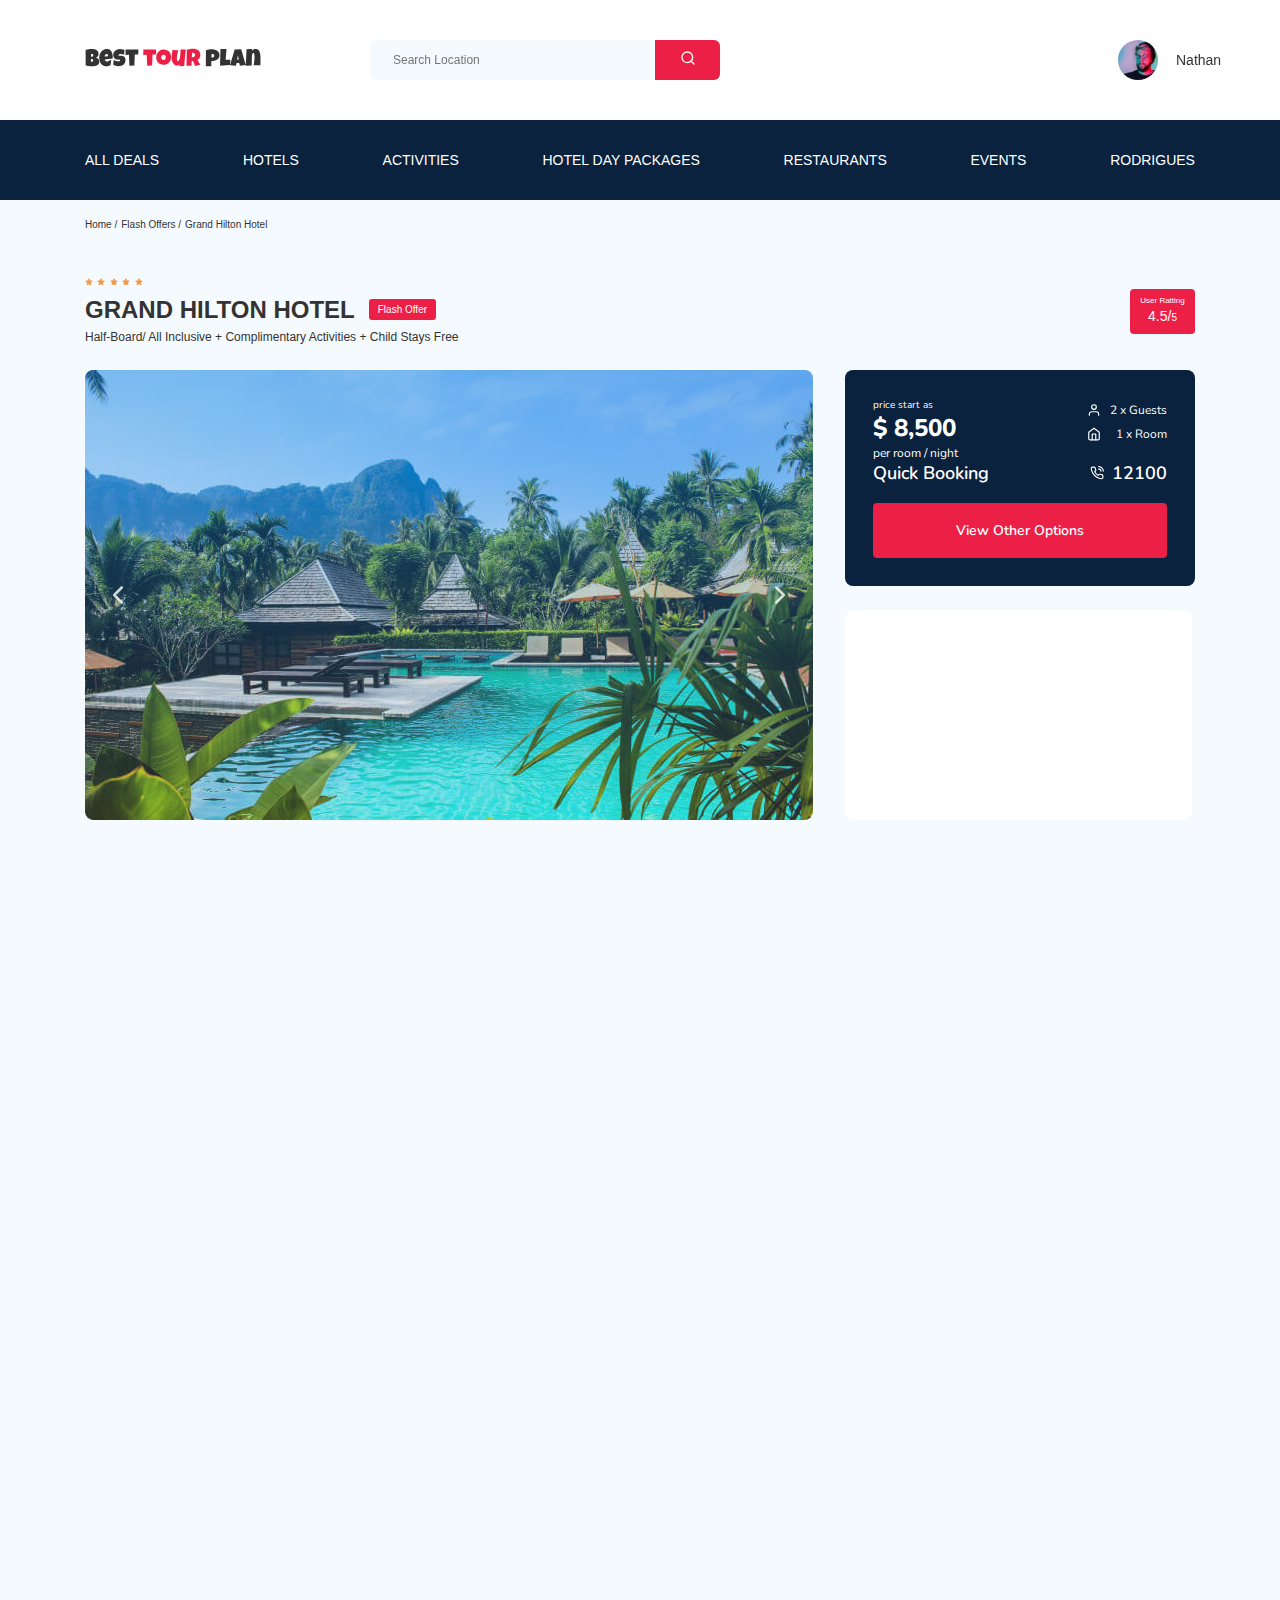
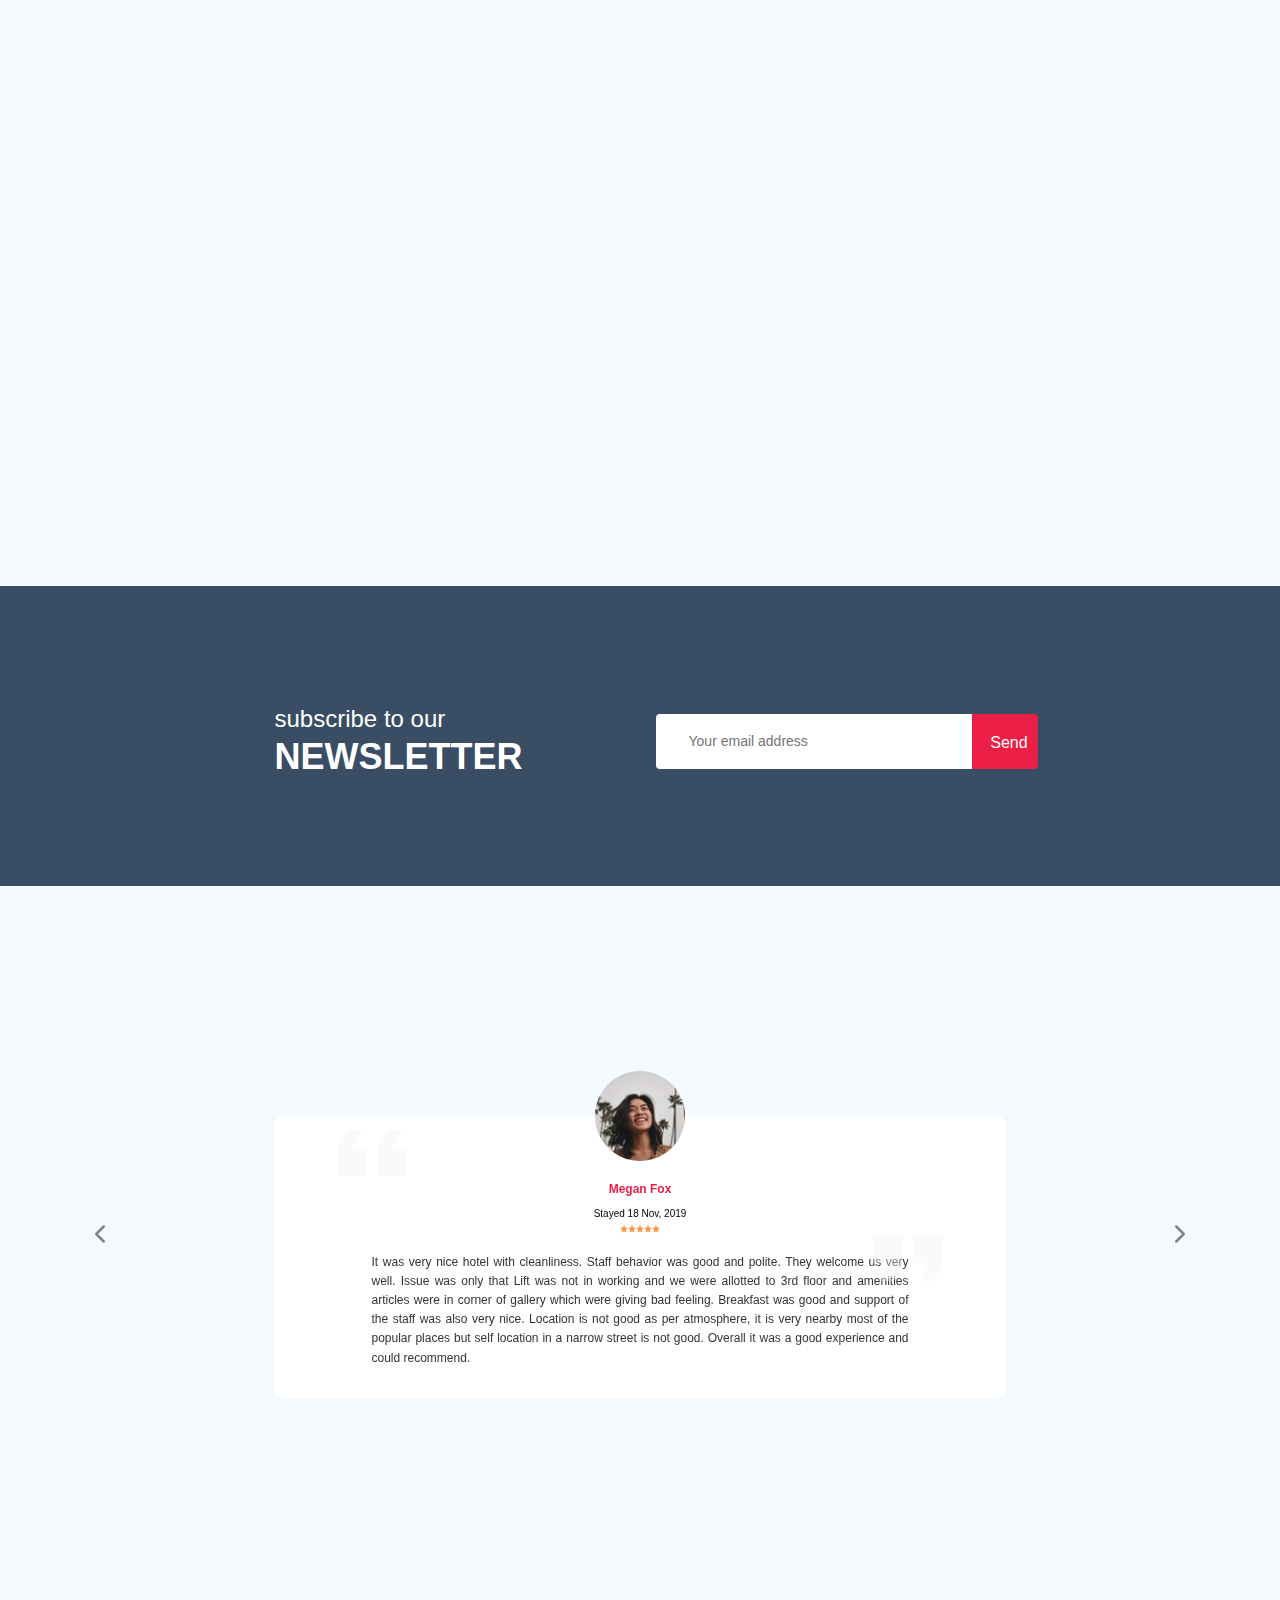
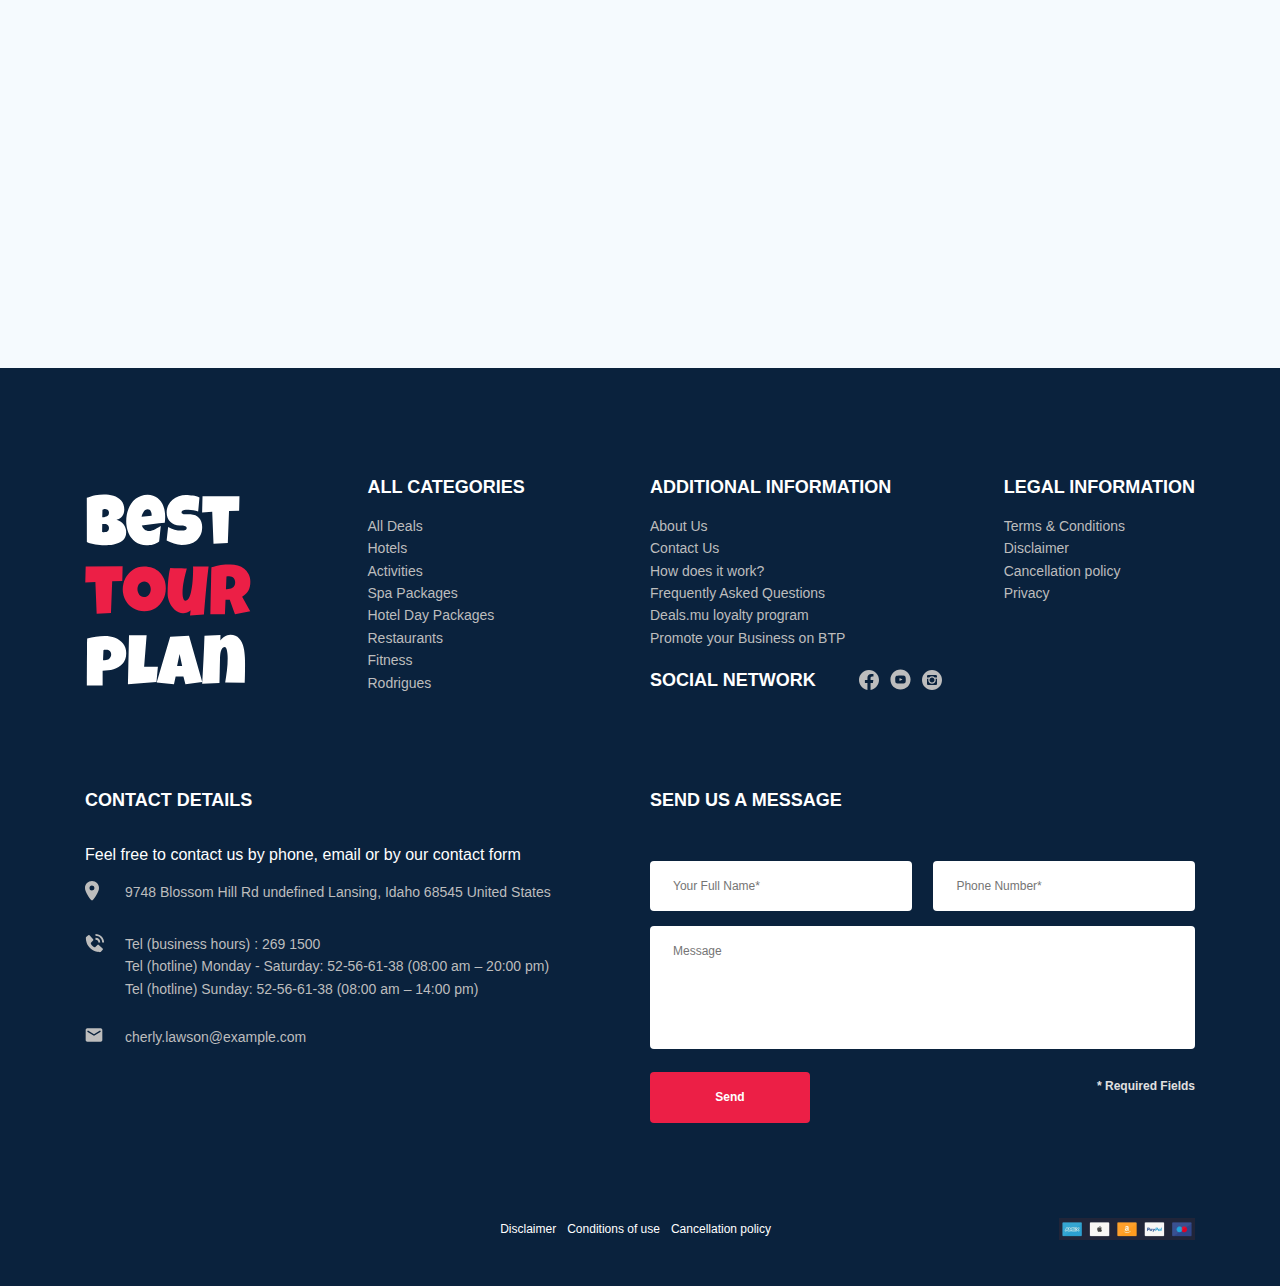
==== commit b31f76fa: "fix 25.03.21" ====
--- a/index.html
+++ b/index.html
@@ -251,7 +251,7 @@
                     <img src="img/packages-2.jpg" alt="LUX* Belle Mare" class="packages__image">
                     <span class="present-hotel__offer">Flash Offer</span>
                     <div class="present-hotel-wrapper">
-                    <h3 class="present-hotel__title">LUX* Belle Mare</h3>
+                    <h3 class="present-hotel__title present-hotel__title--first">LUX* Belle Mare</h3>
                     <div class="present-hotel__info">
                         <div class="packages__address">
                             <img src="img/packages-map.svg" alt="Ico: map" class="packages__icon">
@@ -521,7 +521,7 @@
     <footer class="footer">
         <div class="container">
             <div class="footer-wrapper">
-                <img src="img/vertical-logo.svg" alt="logo: best tour plan" class="logo footer__logo">
+                <a class="logo footer__logo" href="#"><img class ="footer__logo-image" src="img/vertical-logo.svg" alt="logo: best tour plan" ></a>
                 <div class="footer__list footer__categories">
                     <h3 class="footer__title">ALL CATEGORIES</h3>
                     <ul class="footer__ul">
@@ -575,13 +575,15 @@
                             </li>
                             <li class="footer__item footer__item--mb-2">
                                 <div class="footer__icon-wrapper"><img class="footer__icon" src="img/phone-call-footer.svg" alt="icon: phone"></div>
-                                Tel (business hours) : 269 1500 <br>
-                                Tel (hotline) Monday - Saturday: 52-56-61-38 (08:00 am – 20:00 pm) <br>
-                                Tel (hotline) Sunday: 52-56-61-38 (08:00 am – 14:00 pm)                                
+                                <ul class="phone__ul">
+                                <li class="phone__item">Tel (business hours) : <a class="phone__link" href="tel:2691500">269 1500 </a></li>
+                                <li class="phone__item">Tel (hotline) Monday - Saturday: <a class="phone__link" href="tel:52566138">52-56-61-38</a> (08:00 am – 20:00 pm) </li>
+                                <li class="phone__item">Tel (hotline) Sunday:<a class="phone__link" href="tel:52566138"> 52-56-61-38</a> (08:00 am – 14:00 pm)</li>
+                            </ul>                            
                             </li>
                             <li class="footer__item footer__item--mb-2">
                                 <div class="footer__icon-wrapper"><img class="footer__icon" src="img/email.svg" alt="icon: email"></div>
-                                cherly.lawson@example.com
+                                <a href="mailto:cherly.lawson@example.com" class="mail">cherly.lawson@example.com</a>
                             </li>
                         </ul>
                     </div>
@@ -609,8 +611,7 @@
                              class="message footer__message" 
                              placeholder="Message"
                              name="message"
-                             >
-                            </textarea>
+                             ></textarea>
                             <button class="button footer__button" type="submit">Send</button>
                             <span class="footer__info">* Required Fields</span>
                         </form>
--- a/css/style.css
+++ b/css/style.css
@@ -1,2 +1,2 @@
-*{box-sizing:border-box}body{font-family:'Mulish', sans-serif;color:#333;background-color:#F5FAFE}.container{max-width:1110px;margin:auto}img{max-width:100%}.input{background-color:#FFFFFF;border-radius:4px;border:none;padding:0 23px;height:50px}.message{resize:none;background-color:#FFFFFF;border-radius:4px;border:none}.button{min-width:160px;min-height:50px;padding:18px;border:none;background-color:#EC1F46;color:#fff;font-style:normal;font-weight:bold;font-size:12px;line-height:15px;border-radius:4px;outline:none;cursor:pointer}.button:hover{filter:brightness(80%)}.invalid{color:#EC1F46;border-bottom:1px solid #EC1F46}.sub-invalid{color:#EC1F46;border-bottom:1px solid #EC1F46}/*! normalize.css v8.0.1 | MIT License | github.com/necolas/normalize.css */html{line-height:1.15;-webkit-text-size-adjust:100%}body{margin:0}main{display:block}h1{font-size:2em;margin:0.67em 0}hr{box-sizing:content-box;height:0;overflow:visible}pre{font-family:monospace, monospace;font-size:1em}a{background-color:transparent}abbr[title]{border-bottom:none;text-decoration:underline;text-decoration:underline dotted}b,strong{font-weight:bolder}code,kbd,samp{font-family:monospace, monospace;font-size:1em}small{font-size:80%}sub,sup{font-size:75%;line-height:0;position:relative;vertical-align:baseline}sub{bottom:-0.25em}sup{top:-0.5em}img{border-style:none}button,input,optgroup,select,textarea{font-family:inherit;font-size:100%;line-height:1.15;margin:0}button,input{overflow:visible}button,select{text-transform:none}button,[type="button"],[type="reset"],[type="submit"]{-webkit-appearance:button}button::-moz-focus-inner,[type="button"]::-moz-focus-inner,[type="reset"]::-moz-focus-inner,[type="submit"]::-moz-focus-inner{border-style:none;padding:0}button:-moz-focusring,[type="button"]:-moz-focusring,[type="reset"]:-moz-focusring,[type="submit"]:-moz-focusring{outline:1px dotted ButtonText}fieldset{padding:0.35em 0.75em 0.625em}legend{box-sizing:border-box;color:inherit;display:table;max-width:100%;padding:0;white-space:normal}progress{vertical-align:baseline}textarea{overflow:auto}[type="checkbox"],[type="radio"]{box-sizing:border-box;padding:0}[type="number"]::-webkit-inner-spin-button,[type="number"]::-webkit-outer-spin-button{height:auto}[type="search"]{-webkit-appearance:textfield;outline-offset:-2px}[type="search"]::-webkit-search-decoration{-webkit-appearance:none}::-webkit-file-upload-button{-webkit-appearance:button;font:inherit}details{display:block}summary{display:list-item}template{display:none}[hidden]{display:none}.navbar{background-color:#ffffff}.navbar-top{display:flex;align-items:center;justify-content:space-between;padding-top:40px;padding-bottom:40px}.navbar-top__menu-button{display:none;outline:none}.navbar__search{margin-right:auto;margin-left:108px}.navbar-bottom{background-color:#0A223D;overflow-y:auto}.navbar-menu{list-style-type:none;margin:0;padding:31px 0;display:flex;align-items:center;justify-content:space-between;color:#fff}.navbar-menu__link{color:inherit;text-decoration:none;text-transform:uppercase;font-size:14px;line-height:18px}.navbar-menu__link:hover{filter:brightness(80%)}.navbar-menu__item{max-width:158px}.navbar-menu__item--mobile--visible{display:none}.logo{width:177px}.search{display:flex;position:relative;overflow:hidden;border-radius:6px;height:40px}.search__input{width:350px;height:100%;padding-left:23px;padding-right:75px;background-color:#f5fafe;border:none;font-size:12px;line-height:15px;color:#333;outline:none}.search__button{position:absolute;top:0;right:0;width:65px;height:100%;border:none;background-color:#EC1F46;outline:none;cursor:pointer}.search__button:hover{filter:brightness(80%)}.user{display:flex;align-items:center;max-width:77px;text-decoration:none}.user__avatar{width:40px;height:40px;border-radius:50%;object-fit:cover}.user__name{font-size:14px;line-height:18px;margin-left:18px;color:#333}.breadcrumb-list{display:flex;align-items:center;padding:18px 0;margin:0;list-style:none}.breadcrumb-list__item{font-size:10px;line-height:13px}.breadcrumb-list__item:not(:last-child)::after{content:'/';margin-right:4px}.breadcrumb-list__link{text-decoration:none;color:#333}.breadcrumb-list__link:hover{text-decoration:underline}.hotel{padding-top:23px;padding-bottom:70px}.hotel-info{display:flex;align-items:center;justify-content:space-between;padding-bottom:20px}.hotel-info__offer{margin-left:14px;margin-top:4px}.hotel-info__name{margin-top:4px;margin-bottom:0}.hotel-info__description{margin:5px 0}.hotel-name{font-size:24px;line-height:30px}.hotel-wrapper{display:flex;flex-wrap:wrap;align-items:center}.hotel-description{font-size:12px;line-height:15px}.hotel-grid{display:flex;justify-content:space-between}.hotel-right{display:flex;flex-direction:column;justify-content:space-between}.hotel-slider{display:flex;max-width:728px;height:450px}.hotel-slider__item{width:100%;height:100%;position:relative;border-radius:8px;overflow:hidden}.hotel-slider__item::after{content:'';position:absolute;width:100%;height:100%;top:0;bottom:0;right:0;left:0;background:linear-gradient(180deg, rgba(0,122,223,0.48) 0%, rgba(255,255,255,0.128) 100%);z-index:10}.hotel-slider__button{position:absolute;top:50%;transform:translateY(-50%);z-index:99;width:30px;height:30px;border:none;background-repeat:no-repeat;background-position:center;background-size:10px;background-color:transparent}.hotel-slider__button--next{right:18px;background-image:url(../img/arrow-next.svg);outline:none;cursor:pointer}.hotel-slider__button--next:hover{filter:brightness(80%)}.hotel-slider__button--prev{left:18px;background-image:url(../img/arrow-prev.svg);outline:none;cursor:pointer}.hotel-slider__button--prev:hover{filter:brightness(80%)}.stars{flex-basis:100%}.offer{font-size:10px;line-height:13px;padding:4px 9px;background-color:#EC1F46;border-radius:3px;color:#fff}.rating{max-width:65px;min-height:45px;text-align:center;color:#fff;background-color:#EC1F46;border-radius:4px}.rating__text{font-size:8px;line-height:10px}.rating__counter{font-size:14px;line-height:18px}.rating__counter-small{font-size:10px;line-height:12px}.booking{width:350px;min-height:210px;padding:28px;border-radius:8px;font-family:'Nunito', sans-serif;background:#0A223D;color:#fff;overflow:hidden}.booking__info{display:flex;justify-content:space-between;margin-bottom:9px;margin:auto}.booking__price{display:flex;flex-direction:column}.booking__start{font-weight:normal;font-size:10px;line-height:14px}.booking__pricetag{font-style:normal;font-weight:800;font-size:24px;line-height:33px}.booking__per-room{font-style:normal;font-weight:normal;font-size:12px;line-height:16px}.booking__description{margin-left:9px;font-size:12px;line-height:16px}.booking__room{margin-top:4px}.booking__text{display:flex;align-items:center;justify-content:space-between;margin-bottom:8px;font-style:normal;font-size:12px;line-height:16px}.booking__call-center{display:flex;align-items:center;justify-content:space-between;margin-bottom:17px}.booking__heading{font-style:normal;font-weight:600;font-size:18px;line-height:25px}.booking__number{display:flex;align-items:center;justify-content:space-between;color:inherit;text-decoration:none;font-style:normal;font-weight:600;font-size:18px;line-height:25px}.booking__num{margin-left:8px}.booking__button{width:100%;min-height:45px;font-weight:600;font-size:14px;line-height:19px;border-radius:4px;background-color:#EC1F46;color:#fff;border:none;cursor:pointer;outline:none}.booking__button:hover{filter:brightness(80%)}.map{width:347px;min-height:210px;background-color:#fff;border-radius:10px;overflow:hidden}iframe{width:100%;min-height:100%}.swiper-container{margin-left:0}.newsletter{position:relative;padding:98px 0 87px 0}.newsletter::before{content:'';position:absolute;top:0;bottom:0;right:0;left:0;width:100%;height:100%;background-color:rgba(10,34,61,0.8)}.newsletter-wrapper{position:relative;display:flex;align-items:center;justify-content:space-between;max-width:731px;margin:auto}.newsletter-title{color:#fff;font-style:normal;font-weight:300;font-size:24px;line-height:30px}.newsletter-title__strong{display:block;font-weight:600;font-size:36px;line-height:45px;text-transform:uppercase}.newsletter__subscribe{display:flex;flex-shrink:0}.newsletter__title{max-width:248px}.subscribe{position:relative;width:350px;height:55px}.subscribe__input{width:350px;min-height:55px;padding-left:33px;padding-right:75px;outline:none;border:none;font-style:normal;font-weight:300;font-size:14px;line-height:18px;border-radius:4px;width:100%;height:100%}.subscribe__input-group{width:350px}.subscribe__button{position:absolute;display:inline-block;padding:20px 18px;max-width:66px;margin-left:90.5%;height:100%;border:none;background-color:#EC1F46;color:#fff;outline:none;cursor:pointer;overflow:hidden;border-radius:0px 4px 4px 0px}.subscribe__button:hover{filter:brightness(80%)}.reviews{padding:40px 0 70px 0}.reviews__title{font-style:normal;font-weight:bold;font-size:36px;line-height:45px;text-align:center;text-transform:uppercase;color:#333;margin-bottom:70px}.reviews-slider{width:100%}.reviews-slider__item{position:relative;display:flex;flex-direction:column;align-items:center;max-width:730px;margin:45px auto 0;background-color:#fff;border-radius:8px;padding:0 62px 30px}.reviews-slider__item::before{content:'';position:absolute;width:70px;height:47px;top:13px;left:62px;background-image:url(../img/q-left.svg);background-repeat:no-repeat}.reviews-slider__item::after{content:'';position:absolute;width:70px;height:47px;top:118px;right:62px;background-image:url(../img/q-right.svg);background-repeat:no-repeat}.reviews-slider__button{position:absolute;top:50%;transform:translateY(-50%);width:30px;height:30px;background-repeat:no-repeat;background-size:10px;background-position:center;border:none;background-color:transparent;cursor:pointer;z-index:99;outline:none}.reviews-slider__button-prev{background-image:url(../img/reviews-arrow-prev.svg);left:0}.reviews-slider__button-prev:hover{filter:brightness(70%)}.reviews-slider__button-next{background-image:url(../img/reviews-arrow-next.svg);right:0}.reviews-slider__button-next:hover{filter:brightness(70%)}.reviews-slider__profile{display:flex;flex-direction:column;align-items:center;margin-top:-45px;margin-bottom:20px}.reviews-slider__avatar{width:90px;height:90px;border-radius:50%;object-fit:cover;margin-bottom:9px}.reviews-slider__username{font-style:normal;font-weight:bold;font-size:12px;line-height:15px;color:#EC1F46;margin-bottom:10px}.reviews-slider__date{font-style:normal;font-weight:normal;font-size:10px;line-height:13px;color:#000000;margin-bottom:5px}.reviews-slider__rating{display:flex;align-items:center}.reviews-slider__text{max-width:537px;font-style:normal;font-weight:normal;font-size:12px;line-height:160%;text-align:justify;color:#333333;margin:auto}.activities{padding:60px 0 98px 0}.activities__title{font-weight:bold;font-size:24px;line-height:30px;text-transform:uppercase;margin-bottom:57px;margin-top:0}.activities-wrapper{display:flex;justify-content:space-between}.card{position:relative;display:flex;flex-direction:column;align-items:flex-start;padding:24px 26px;width:255px;height:255px;border-radius:6px;overflow:hidden}.card::before{content:'';position:absolute;left:0;right:0;top:0;bottom:0;background:linear-gradient(179.83deg, rgba(196,196,196,0) 35.34%, #0A223D 99.85%);z-index:-1}.card__image{position:absolute;left:0;right:0;top:0;bottom:0;height:100%;width:100%;object-fit:cover;z-index:-2}.card__title{margin:auto;margin-bottom:18px;font-style:normal;font-weight:bold;font-size:16px;line-height:20px;color:#fff}.card__title-wrap::before{content:"\A";white-space:pre}.card__title:nth-of-type(odd){margin-left:0}.card__button{padding:7px 22px;font-family:Nunito;font-style:normal;font-weight:600;font-size:12px;line-height:16px;border:none;background:#EC1F46;color:#fff;border-radius:4px;outline:none;cursor:pointer}.card__button:hover{filter:brightness(80%)}.packages{padding:40px 0 70px 0}.packages-wrapper{display:grid;grid-template-rows:minmax(min-content, 500px) minmax(min-content, 500px);grid-template-columns:1fr 1fr 1fr;grid-gap:30px;margin:0}.packages__present{background-color:#0A223D;width:100%;height:100%;color:#fff;border-radius:8px;overflow:hidden}.packages__present-special{grid-column-start:1;grid-column-end:3;background-color:#0A223D}.packages__image{width:350px;height:250px;object-fit:cover}.packages__title{margin-bottom:65px;font-style:normal;font-weight:bold;font-size:36px;line-height:45px;text-align:center;text-transform:uppercase}.packages__description{font-style:normal;font-weight:normal;font-size:12px;line-height:15px}.packages__address{margin-bottom:11px}.packages__guests{margin-bottom:11px}.packages__icon{margin-right:15px}.book{display:flex;align-items:flex-end}.book__price{display:inline-flex;flex-direction:column;margin-right:92px}.book__booking{width:120px;min-height:40px;border-radius:4px;font-family:Nunito;font-style:normal;font-weight:600;font-size:14px;border:none;line-height:19px;background:#EC1F46;color:#fff;cursor:pointer}.book__booking:hover{filter:brightness(80%)}.book__old-price{margin-bottom:5px;text-decoration:line-through;font-style:normal;font-weight:normal;font-size:14px;line-height:18px}.book__new-price{font-style:normal;font-weight:bold;font-size:24px;line-height:30px}.present{display:grid;grid-template-columns:250px 250px}.present-special{display:flex;position:relative;border-radius:8px;overflow:hidden}.present-special__image{object-fit:cover;width:366px;height:506px}.present-special-wrapper{padding:40px 21px 27px 44px;width:50%;color:#fff}.present-special__rating{margin-bottom:6px}.present-special__title{margin-top:0;margin-bottom:27px;font-style:normal;font-weight:bold;font-size:18px;line-height:23px}.present-special__text{margin-top:0;margin-bottom:34px;height:165px;text-align:justify;font-style:normal;font-weight:normal;font-size:14px;line-height:160.6%}.present-special__info{margin-bottom:37px}.present-special__offer{position:absolute;left:0;top:26px;width:95px;padding:8px 12px;background:#EC1F46;border-radius:0px 4px 4px 0px;color:#fff;font-style:normal;font-weight:600;font-size:12px;line-height:15px}.present-hotel{position:relative}.present-hotel-wrapper{padding:30px 21px 25px 32px}.present-hotel__title{margin-bottom:23px;margin-top:0}.present-hotel__info{padding-bottom:24px}.present-hotel__offer{position:absolute;left:0;top:26px;padding:4px 9px;background:#EC1F46;border-radius:0px 4px 4px 0px;color:#fff;font-style:normal;font-weight:600;font-size:8px;line-height:10px}.footer{background-color:#0A223D;color:#fff;padding-top:108px;padding-bottom:46px}.footer-wrapper{display:grid;grid-template-columns:repeat(4, minmax(min-content, 1fr));grid-gap:20px;grid-auto-rows:minmax(40px, min-content);align-items:start}.footer__logo{width:166px;grid-row:1 / 3;align-self:stretch}.footer__legal{margin-left:auto}.footer__categories{grid-row:1 / 4}.footer__social-links{display:flex;align-items:center;min-width:83px;justify-content:space-between}.footer__social-network{display:flex;align-items:start;grid-row:2 / 4;grid-column:span 2}.footer__contact-details{grid-column-start:span 2}.footer__contact-form{grid-column:span 2}.footer__form{display:flex;align-items:center;justify-content:space-between;flex-wrap:wrap}.footer__ul{padding:0;margin:0;list-style:none}.footer__title{font-style:normal;font-weight:bold;font-size:18px;line-height:23px;margin-top:0;margin-bottom:16px;text-transform:uppercase}.footer__title--inline{margin-bottom:0;margin-right:43px}.footer__title--mb-3{margin-bottom:34px}.footer__item{display:flex;align-items:flex-start;font-style:normal;font-weight:normal;font-size:14px;line-height:160%;color:#bdbdbd}.footer__item--mb-2{margin-bottom:26px}.footer__icon-wrapper{min-width:40px}.footer__text{color:#bdbdbd}.footer__link{text-decoration:none;color:inherit}.footer__link:hover{text-decoration:underline}.footer__input{width:100%}.footer__input-group{margin-top:15px;flex-basis:48%;font-style:normal;font-weight:normal;font-size:12px;line-height:15px;outline:none}.footer__message{padding-top:18px;padding-left:23px;height:123px;flex-basis:100%;font-style:normal;font-weight:normal;font-size:12px;line-height:15px;margin-top:15px;outline:none}.footer__button{margin-top:23px}.footer__info{font-style:normal;font-weight:bold;font-size:12px;line-height:15px;color:#E0E0E0}.footer-bottom{display:flex;align-items:center;justify-content:flex-end;margin-top:95px}.footer-bottom__list{margin-right:277px}.footer-bottom__ul{display:flex;padding:0;margin:0;list-style:none}.footer-bottom__item{display:flex;align-items:flex-start;margin-right:11px;font-style:normal;font-weight:normal;font-size:12px;line-height:15px;color:#fff}.footer-bottom__link{text-decoration:none;color:inherit}.footer-bottom__link:hover{text-decoration:underline}.modal__overlay{position:fixed;left:0;right:0;top:0;bottom:0;background-color:rgba(0,143,223,0.39);z-index:100;visibility:hidden;opacity:0;transition:opacity 0.2s}.modal__overlay--visible{visibility:visible;opacity:1}.modal__dialog{max-height:100%;overflow-y:auto;position:fixed;top:50%;left:50%;transform:translate(-50%, -50%);max-width:478px;padding:33px 88px;background-color:#0A223D;border-radius:8px;color:#fff;z-index:101;visibility:hidden;opacity:0;transition:opacity 0.2s}.modal__dialog--visible{visibility:visible;opacity:1}.modal__close{position:absolute;right:18px;top:17px;text-decoration:none;cursor:pointer;outline:none}.modal__input{width:100%;margin-top:15px}.modal__message{padding-top:18px;padding-left:23px;width:100%;min-height:123px;margin-top:15px}.modal__button{margin-top:15px}.modal__button:hover{filter:brightness(80%)}.modal__info{font-style:normal;font-weight:bold;font-size:12px;line-height:15px;color:#E0E0E0}.modal__title{font-style:normal;font-weight:bold;font-size:18px;line-height:23px;margin-top:0;text-transform:uppercase;text-align:center}.modal__form{display:flex;align-items:center;justify-content:space-between;flex-wrap:wrap}.thankyou{margin-bottom:40px}.thankyou-wrapper{display:flex;align-items:center;flex-direction:column}.thankyou-info__click{width:145px;text-decoration:none;min-width:160px;min-height:50px;padding:18px;text-align:center;background-color:#EC1F46;color:#fff;font-style:normal;font-weight:bold;font-size:12px;line-height:15px;border-radius:4px;outline:none;cursor:pointer}.thankyou-info__click:hover{filter:brightness(80%)}@media (max-width: 1200px){.container{max-width:960px}.hotel-slider{width:590px}.swiper-slide__img{width:100%;height:100%;object-fit:cover}.card{width:230px;height:230px}.book__price{margin-right:52px}.book__old-price{margin-bottom:5px}.present-special-wrapper{padding:30px 30px 30px 30px}.present-special__text{margin-bottom:35px}.present-special__image{width:50%}.present-hotel-wrapper{padding:20px 20px 20px 20px}.present-hotel__text{margin-bottom:15px}.footer__input-group{flex-basis:100%}}@media (max-width: 992px){.container,.newsletter-wrapper{max-width:700px}.logo{width:132px}.navbar-top{padding-top:30px;padding-bottom:30px}.navbar__search{margin-left:auto}.navbar-menu{padding-top:22px;padding-bottom:22px}.navbar-menu__link{font-size:12px;line-height:15px}.search__input{width:340px}.hotel{padding-bottom:60px}.hotel-grid{flex-direction:column}.hotel__slider{margin-bottom:30px}.hotel-right{flex-direction:row}.hotel-slider{width:100%}.booking{width:340px;padding:29px 22px 26px 22px}.reviews-slider__item{max-width:580px}.activities-wrapper{flex-wrap:wrap}.activities__card{margin-bottom:20px}.card{width:339px;height:255px}.packages-wrapper{grid-template-rows:minmax(min-content, 400px) minmax(min-content, 400px) minmax(max-content, 400px);grid-template-columns:1fr 1fr 1fr 1fr;grid-gap:15px}.packages__present-special{grid-column-start:1;grid-column-end:5}.packages__address{margin-bottom:8px}.packages__guests{margin-bottom:8px}.book__price{margin-right:125px}.book__old-price{margin-bottom:5px;font-size:14px}.book__new-price{font-size:16px}.subscribe__button{margin-left:81.5%}.present-special__image{height:430px}.present-special-wrapper{padding:20px 20px 30px 20px}.present-special__rating{margin-bottom:6px}.present-special__title{margin-top:0;margin-bottom:20px;font-size:16px;line-height:20px}.present-special__text{height:122px;margin-top:0;margin-bottom:18px;font-size:12px;line-height:20px}.present__info{margin-bottom:37px}.present-hotel:nth-child(even){grid-column:1 / 3}.present-hotel:nth-child(odd){grid-column:3 / 5}.present-hotel-wrapper{padding:10px 10px 10px 25px}.present-hotel__text{margin-bottom:15px}.present-hotel__title{margin-bottom:15px;font-size:16px;line-height:20px}.present-hotel__info{padding:0;margin-bottom:20px}.footer-wrapper{grid-template-columns:repeat(6, 1fr);grid-gap:38px}.footer__input-group{flex-basis:49%}.footer__logo{grid-row:1 / 2;grid-column:span 2}.footer__social-network{grid-row:1 / 2;grid-column:span 4;align-self:center}.footer__categories{grid-row:2 / 3;grid-column:span 2}.footer__legal{grid-column:span 2}.footer__additional{grid-column:span 2}.footer__contact-details{grid-column:span 5;grid-row:3}.footer__contact-form{grid-column:span 5;grid-row:4}.footer-bottom{margin-top:80px}.modal__dialog{padding:33px 60px}.navbar-menu__link:hover{filter:brightness(100%)}.search__button:hover{filter:brightness(100%)}.breadcrumb-list__link:hover{text-decoration:none}.slider-button--next:hover,.slider-button--prev:hover{filter:brightness(100%)}.booking__button:hover{filter:brightness(100%)}.subscribe__button:hover{filter:brightness(100%)}.reviews-slider__button-next:hover,.reviews-slider__button-prev:hover{filter:brightness(100%)}.card__button:hover{filter:brightness(100%)}.book__booking:hover{filter:brightness(100%)}.footer__button:hover{filter:brightness(100%)}.footer__link:hover{text-decoration:none}.footer-bottom__link:hover{text-decoration:none}.modal__button:hover{filter:brightness(100%)}}@media (max-width: 768px){.container{max-width:576px;width:92%}body{padding-top:78px}.navbar--mobile--fixed{position:fixed;left:0;top:0;right:0;z-index:99}.navbar__search{margin-left:-37px}.navbar__search--mobile--hidden,.navbar__user--mobile--hidden{display:none}.navbar__search--mobile--visible,.navbar__user--mobile--visible{display:flex}.navbar__user{flex-direction:column;justify-content:center}.navbar-bottom{display:none;position:fixed;left:0;bottom:0;right:0;top:78px;padding-top:30px}.navbar-bottom--visible{display:block}.navbar-menu{flex-direction:column}.navbar-menu__item{margin-bottom:20px}.navbar-menu__item--mobile--visible{display:block}.search{width:243px}.menu-button{display:flex;width:16px;height:11px;padding:0;align-items:center;justify-content:space-between;flex-direction:column;border:none;background-color:#ffffff;cursor:pointer}.menu-button__line{width:16px;height:1px;background-color:#333}.user__name--light{color:#fff;margin-left:0;margin-top:10px}.stars{flex-basis:auto}.hotel{padding-bottom:40px}.hotel-name{flex-basis:100%}.hotel-wrapper{justify-content:space-between}.hotel-info__text{width:100%}.hotel-info__name{margin-top:10px}.hotel-info__rating{display:none}.hotel-info__offer{order:-1;margin-left:0}.hotel-right{flex-direction:column;min-height:450px}.hotel__slider{margin-bottom:20px}.hotel-slider{max-width:576px;height:350px}.booking{width:100%;margin-bottom:20px}.map{width:100%;height:210px}iframe{height:210px}.newsletter-wrapper{flex-direction:column;max-width:576px;width:92%;align-items:flex-start}.subscribe{position:relative;width:100%}.subscribe__input-group{width:100%}.subscribe__button{position:absolute;top:0;right:0;width:65px}.reviews{min-height:438px}.reviews__title-wrap:before{content:"\A";white-space:pre}.reviews-slider__item{padding:0 30px 30px}.reviews-slider__item:after,.reviews-slider__item::before{display:none}.reviews-slider__button{top:45px}.reviews-slider__button-prev{left:50%;margin-left:-65px;transform:translate(-50%, 0)}.reviews-slider__button-next{right:50%;margin-right:-65px;transform:translate(50%, 0)}.card{width:48%}.packages-wrapper{grid-gap:11px}.packages__address{margin-bottom:4px}.packages__guests{margin-bottom:4px}.book__price{margin-right:80px}.book__old-price{margin-bottom:5px;font-size:14px}.book__new-price{font-size:16px}.book__booking{font-size:12px;padding:8px 27px}.present-special-wrapper{padding:40px 5px 20px 5px}.present-special__rating{margin-bottom:6px}.present-special__title{margin-top:0;margin-bottom:20px;font-size:16px;line-height:20px}.present-special__text{margin-top:0;margin-bottom:18px;font-size:12px;line-height:20px}.present-special__info{margin-bottom:30px}.present-special__offer{font-size:10px}.present__info{margin-bottom:37px}.present-hotel:nth-child(even){grid-column:1 / 3}.present-hotel:nth-child(odd){grid-column:3 / 5}.present-hotel-wrapper{padding:15px 10px 10px 9px}.present-hotel__text{margin-bottom:15px}.present-hotel__title{margin-bottom:15px;font-size:16px;line-height:20px}.present-hotel__info{padding:0;margin-bottom:20px}.footer__input{flex-basis:100%}.footer-bottom__list{margin-right:auto}.modal__dialog{padding:33px 40px;width:96%}.modal__button{margin-bottom:10px;width:100%}}@media (max-width: 637px){.present-special__title{margin-top:0;margin-bottom:18px;font-size:16px;line-height:20px}.present-special__text{font-size:12px;line-height:19px}.present-special__info{margin-bottom:25px}.book__booking{padding:8px 20px;margin-left:auto}.book__old-price{font-size:11px}.book__new-price{font-size:14px}}@media (max-width: 576px){.logo{width:99px}.hotel__slider{margin-bottom:20px}.hotel-slider{height:250px}.newsletter{padding:76px 0 83px 0}.newsletter__title{font-size:20px;line-height:25px;margin-bottom:37px}.newsletter__title__strong{font-size:30px;line-height:38px}.subscribe{position:relative}.subscribe>.subscribe__button{position:absolute;top:0;right:0}.reviews__title{font-size:18px;line-height:23px}.card{width:100%}.activities{padding:40px 0 60px 0}.activities__title{margin-bottom:36px}.packages{padding:30px 0 60px 0}.packages-wrapper{padding:20px 0 70px 0;grid-template-rows:minmax(min-content, 300px) minmax(min-content, 300px) minmax(min-content, 300px) minmax(min-content, 300px) minmax(min-content, 300px)}.packages__image{width:50%;height:100%;object-fit:cover}.packages__title{margin-bottom:40px;font-size:24px;line-height:23px}.packages__description{font-size:12px;line-height:15px}.packages__address{margin-bottom:11px}.packages__guests{margin-bottom:11px}.packages__icon{margin-right:12px}.present-hotel{display:flex}.present-hotel:nth-child(even){grid-column:1 / 5}.present-hotel:nth-child(odd){grid-column:1 / 5}.present-hotel-wrapper{padding:35px 20px 20px 25px;width:50%}.present-hotel__title{margin-bottom:27px;font-size:18px;line-height:23px}.present-hotel__info{margin-bottom:30px}.present-hotel__offer{padding:4px 9px;font-size:8px;line-height:10px}.present-special__image{height:307px}.present-special__rating{display:none}.present-special__text{display:none}.present-special__title{margin-bottom:27px;font-size:18px;line-height:23px}.present-special__info{margin-bottom:30px}.present-special__offer{width:60.24px;padding:4px 9px;font-size:8px;line-height:10px}.present-special-wrapper{padding:35px 20px 20px 25px;width:50%}.present__image{object-fit:cover}.book{display:flex;flex-direction:column;align-items:start}.book__price{margin-bottom:20px}.book__booking{margin-left:auto;margin-right:auto;padding:8px 27px;width:100%;font-size:12px;line-height:11px}.book__old-price{margin-bottom:11px;font-size:12px;line-height:15px}.book__new-price{font-size:14px;line-height:11px}.footer{padding-bottom:21px;padding-top:69px}.footer-wrapper{grid-template-columns:1fr}.footer__logo{grid-row:1;grid-column:1}.footer__social-network{display:flex;flex-direction:column;grid-row:2;grid-column:1}.footer__title--inline{margin-bottom:20px}.footer__additional{grid-row:4;grid-column:1}.footer__categories{grid-row:5;grid-column:1}.footer__legal{margin-left:0;grid-row:3;grid-column:1}.footer__contact-details{grid-row:6;grid-column:1}.footer__contact-form{grid-row:7;grid-column:1}.footer-bottom{margin-top:30px;flex-direction:column;justify-content:flex-start;align-items:flex-start}.footer-bottom__list{margin-bottom:10px}.footer-bottom__image{margin:0}.modal__dialog{max-width:96%}.map{height:172px}iframe{height:172px}}@media (max-width: 519px){.present-hotel__info{margin-bottom:28px}.present-hotel-wrapper{padding:25px 20px 20px 25px}.present-hotel__title{margin-bottom:20px;font-size:16px}.present-special__info{margin-bottom:28px}.present-special-wrapper{padding:25px 20px 20px 25px}.present-special__title{margin-bottom:20px;font-size:16px}}@media (max-width: 387px){.hotel-slider{height:179px}.search__input{max-width:243px}.packages-wrapper{grid-template-rows:300px 300px 300px 300px 300px}.packages__image{width:50%;height:100%;object-fit:cover}.packages__description{font-style:normal;font-weight:normal;font-size:12px;line-height:15px}.packages__address{margin-bottom:11px}.packages__guests{margin-bottom:11px}.packages__icon{margin-right:12px}.present-hotel-wrapper{padding:20px 10px 20px 20px}.present-hotel__title{margin-bottom:25px;font-size:16px;line-height:20px}.present-special__title{margin-bottom:25px;font-size:16px;line-height:20px}.present-special-wrapper{padding:20px 10px 20px 20px}.book__price{margin:0}.book__booking{margin-top:20px;margin-left:auto;margin-right:auto;padding:8px 27px;font-size:12px;line-height:11px}.book__old-price{margin-bottom:11px;font-size:12px;line-height:11px}.book__new-price{font-size:13px;line-height:11px}}@media (max-width: 350px){.present-special__title{margin-bottom:10px}}@media (max-width: 422px){.hotel-info__description-wrap:before{content:"\A";white-space:pre}}
+*{box-sizing:border-box}body{font-family:'Mulish', sans-serif;color:#333;background-color:#F5FAFE}.container{max-width:1110px;margin:auto}img{max-width:100%}.input{background-color:#FFFFFF;border-radius:4px;border:none;padding:0 23px;height:50px}.message{resize:none;background-color:#FFFFFF;border-radius:4px;border:none}.button{min-width:160px;min-height:50px;padding:18px;border:none;background-color:#EC1F46;color:#fff;font-style:normal;font-weight:bold;font-size:12px;line-height:15px;border-radius:4px;outline:none;cursor:pointer}.button:hover{filter:brightness(80%)}.invalid{color:#EC1F46;border-bottom:1px solid #EC1F46}.sub-invalid{color:#EC1F46;border-bottom:1px solid #EC1F46}/*! normalize.css v8.0.1 | MIT License | github.com/necolas/normalize.css */html{line-height:1.15;-webkit-text-size-adjust:100%}body{margin:0}main{display:block}h1{font-size:2em;margin:0.67em 0}hr{box-sizing:content-box;height:0;overflow:visible}pre{font-family:monospace, monospace;font-size:1em}a{background-color:transparent}abbr[title]{border-bottom:none;text-decoration:underline;text-decoration:underline dotted}b,strong{font-weight:bolder}code,kbd,samp{font-family:monospace, monospace;font-size:1em}small{font-size:80%}sub,sup{font-size:75%;line-height:0;position:relative;vertical-align:baseline}sub{bottom:-0.25em}sup{top:-0.5em}img{border-style:none}button,input,optgroup,select,textarea{font-family:inherit;font-size:100%;line-height:1.15;margin:0}button,input{overflow:visible}button,select{text-transform:none}button,[type="button"],[type="reset"],[type="submit"]{-webkit-appearance:button}button::-moz-focus-inner,[type="button"]::-moz-focus-inner,[type="reset"]::-moz-focus-inner,[type="submit"]::-moz-focus-inner{border-style:none;padding:0}button:-moz-focusring,[type="button"]:-moz-focusring,[type="reset"]:-moz-focusring,[type="submit"]:-moz-focusring{outline:1px dotted ButtonText}fieldset{padding:0.35em 0.75em 0.625em}legend{box-sizing:border-box;color:inherit;display:table;max-width:100%;padding:0;white-space:normal}progress{vertical-align:baseline}textarea{overflow:auto}[type="checkbox"],[type="radio"]{box-sizing:border-box;padding:0}[type="number"]::-webkit-inner-spin-button,[type="number"]::-webkit-outer-spin-button{height:auto}[type="search"]{-webkit-appearance:textfield;outline-offset:-2px}[type="search"]::-webkit-search-decoration{-webkit-appearance:none}::-webkit-file-upload-button{-webkit-appearance:button;font:inherit}details{display:block}summary{display:list-item}template{display:none}[hidden]{display:none}.navbar{background-color:#ffffff}.navbar-top{display:flex;align-items:center;justify-content:space-between;padding-top:40px;padding-bottom:40px}.navbar-top__menu-button{display:none;outline:none}.navbar__search{margin-right:auto;margin-left:108px}.navbar-bottom{background-color:#0A223D;overflow-y:auto}.navbar-menu{list-style-type:none;margin:0;padding:31px 0;display:flex;align-items:center;justify-content:space-between;color:#fff}.navbar-menu__link{color:inherit;text-decoration:none;text-transform:uppercase;font-size:14px;line-height:18px}.navbar-menu__link:hover{filter:brightness(80%)}.navbar-menu__item{max-width:158px}.navbar-menu__item--mobile--visible{display:none}.logo{width:177px}.search{display:flex;position:relative;overflow:hidden;border-radius:6px;height:40px}.search__input{width:350px;height:100%;padding-left:23px;padding-right:75px;background-color:#f5fafe;border:none;font-size:12px;line-height:15px;color:#333;outline:none}.search__button{position:absolute;top:0;right:0;width:65px;height:100%;border:none;background-color:#EC1F46;outline:none;cursor:pointer}.search__button:hover{filter:brightness(80%)}.user{display:flex;align-items:center;max-width:77px;text-decoration:none}.user__avatar{width:40px;height:40px;border-radius:50%;object-fit:cover}.user__name{font-size:14px;line-height:18px;margin-left:18px;color:#333}.breadcrumb-list{display:flex;align-items:center;padding:18px 0;margin:0;list-style:none}.breadcrumb-list__item{font-size:10px;line-height:13px}.breadcrumb-list__item:not(:last-child)::after{content:'/';margin-right:4px}.breadcrumb-list__link{text-decoration:none;color:#333}.breadcrumb-list__link:hover{text-decoration:underline}.hotel{padding-top:23px;padding-bottom:70px}.hotel-info{display:flex;align-items:center;justify-content:space-between;padding-bottom:20px}.hotel-info__offer{margin-left:14px;margin-top:4px}.hotel-info__name{margin-top:4px;margin-bottom:0}.hotel-info__description{margin:5px 0}.hotel-name{font-size:24px;line-height:30px}.hotel-wrapper{display:flex;flex-wrap:wrap;align-items:center}.hotel-description{font-size:12px;line-height:15px}.hotel-grid{display:flex;justify-content:space-between}.hotel-right{display:flex;flex-direction:column;justify-content:space-between}.hotel-slider{display:flex;max-width:728px;height:450px}.hotel-slider__item{width:100%;height:100%;position:relative;border-radius:8px;overflow:hidden}.hotel-slider__item::after{content:'';position:absolute;width:100%;height:100%;top:0;bottom:0;right:0;left:0;background:linear-gradient(180deg, rgba(0,122,223,0.48) 0%, rgba(255,255,255,0.128) 100%);z-index:10}.hotel-slider__button{position:absolute;top:50%;transform:translateY(-50%);z-index:99;width:30px;height:30px;border:none;background-repeat:no-repeat;background-position:center;background-size:10px;background-color:transparent}.hotel-slider__button--next{right:18px;background-image:url(../img/arrow-next.svg);outline:none;cursor:pointer}.hotel-slider__button--next:hover{filter:brightness(80%)}.hotel-slider__button--prev{left:18px;background-image:url(../img/arrow-prev.svg);outline:none;cursor:pointer}.hotel-slider__button--prev:hover{filter:brightness(80%)}.stars{flex-basis:100%}.offer{font-size:10px;line-height:13px;padding:4px 9px;background-color:#EC1F46;border-radius:3px;color:#fff}.rating{max-width:65px;min-height:45px;text-align:center;color:#fff;background-color:#EC1F46;border-radius:4px}.rating__text{font-size:8px;line-height:10px}.rating__counter{font-size:14px;line-height:18px}.rating__counter-small{font-size:10px;line-height:12px}.booking{width:350px;min-height:210px;padding:28px;border-radius:8px;font-family:'Nunito', sans-serif;background:#0A223D;color:#fff;overflow:hidden}.booking__info{display:flex;justify-content:space-between;margin-bottom:9px;margin:auto}.booking__price{display:flex;flex-direction:column}.booking__start{font-weight:normal;font-size:10px;line-height:14px}.booking__pricetag{font-style:normal;font-weight:800;font-size:24px;line-height:33px}.booking__per-room{font-style:normal;font-weight:normal;font-size:12px;line-height:16px}.booking__description{margin-left:9px;font-size:12px;line-height:16px}.booking__room{margin-top:4px}.booking__text{display:flex;align-items:center;justify-content:space-between;margin-bottom:8px;font-style:normal;font-size:12px;line-height:16px}.booking__call-center{display:flex;align-items:center;justify-content:space-between;margin-bottom:17px}.booking__heading{font-style:normal;font-weight:600;font-size:18px;line-height:25px}.booking__number{display:flex;align-items:center;justify-content:space-between;color:inherit;text-decoration:none;font-style:normal;font-weight:600;font-size:18px;line-height:25px}.booking__num{margin-left:8px}.booking__button{width:100%;min-height:45px;font-weight:600;font-size:14px;line-height:19px;border-radius:4px;background-color:#EC1F46;color:#fff;border:none;cursor:pointer;outline:none}.booking__button:hover{filter:brightness(80%)}.map{width:347px;min-height:210px;background-color:#fff;border-radius:10px;overflow:hidden}iframe{width:100%;min-height:100%}.newsletter{position:relative;padding:98px 0 87px 0}.newsletter::before{content:'';position:absolute;top:0;bottom:0;right:0;left:0;width:100%;height:100%;background-color:rgba(10,34,61,0.8)}.newsletter-wrapper{position:relative;display:flex;align-items:center;justify-content:space-between;max-width:731px;margin:auto}.newsletter-title{color:#fff;font-style:normal;font-weight:300;font-size:24px;line-height:30px}.newsletter-title__strong{display:block;font-weight:600;font-size:36px;line-height:45px;text-transform:uppercase}.newsletter__subscribe{display:flex;flex-shrink:0}.newsletter__title{max-width:248px}.subscribe{position:relative;width:350px;height:55px}.subscribe__input{width:350px;min-height:55px;padding-left:33px;padding-right:75px;outline:none;border:none;font-style:normal;font-weight:300;font-size:14px;line-height:18px;border-radius:4px;width:100%;height:100%}.subscribe__input-group{width:350px}.subscribe__button{position:absolute;display:inline-block;padding:20px 18px;max-width:66px;margin-left:90.5%;height:100%;border:none;background-color:#EC1F46;color:#fff;outline:none;cursor:pointer;overflow:hidden;border-radius:0px 4px 4px 0px}.subscribe__button:hover{filter:brightness(80%)}.reviews{padding:40px 0 70px 0}.reviews__title{font-style:normal;font-weight:bold;font-size:36px;line-height:45px;text-align:center;text-transform:uppercase;color:#333;margin-bottom:70px}.reviews-slider{width:100%}.reviews-slider__item{position:relative;display:flex;flex-direction:column;align-items:center;max-width:730px;margin:45px auto 0;background-color:#fff;border-radius:8px;padding:0 62px 30px}.reviews-slider__item::before{content:'';position:absolute;width:70px;height:47px;top:13px;left:62px;background-image:url(../img/q-left.svg);background-repeat:no-repeat}.reviews-slider__item::after{content:'';position:absolute;width:70px;height:47px;top:118px;right:62px;background-image:url(../img/q-right.svg);background-repeat:no-repeat}.reviews-slider__button{position:absolute;top:50%;transform:translateY(-50%);width:30px;height:30px;background-repeat:no-repeat;background-size:10px;background-position:center;border:none;background-color:transparent;cursor:pointer;z-index:99;outline:none}.reviews-slider__button-prev{background-image:url(../img/reviews-arrow-prev.svg);left:0}.reviews-slider__button-prev:hover{filter:brightness(70%)}.reviews-slider__button-next{background-image:url(../img/reviews-arrow-next.svg);right:0}.reviews-slider__button-next:hover{filter:brightness(70%)}.reviews-slider__profile{display:flex;flex-direction:column;align-items:center;margin-top:-45px;margin-bottom:20px}.reviews-slider__avatar{width:90px;height:90px;border-radius:50%;object-fit:cover;margin-bottom:9px}.reviews-slider__username{font-style:normal;font-weight:bold;font-size:12px;line-height:15px;color:#EC1F46;margin-bottom:10px}.reviews-slider__date{font-style:normal;font-weight:normal;font-size:10px;line-height:13px;color:#000000;margin-bottom:5px}.reviews-slider__rating{display:flex;align-items:center}.reviews-slider__text{max-width:537px;font-style:normal;font-weight:normal;font-size:12px;line-height:160%;text-align:justify;color:#333333;margin:auto}.activities{padding:60px 0 98px 0}.activities__title{font-weight:bold;font-size:24px;line-height:30px;text-transform:uppercase;margin-bottom:57px;margin-top:0}.activities-wrapper{display:flex;justify-content:space-between}.card{position:relative;display:flex;flex-direction:column;align-items:flex-start;padding:24px 26px;width:255px;height:255px;border-radius:6px;overflow:hidden}.card::before{content:'';position:absolute;left:0;right:0;top:0;bottom:0;background:linear-gradient(179.83deg, rgba(196,196,196,0) 35.34%, #0A223D 99.85%);z-index:-1}.card__image{position:absolute;left:0;right:0;top:0;bottom:0;height:100%;width:100%;object-fit:cover;z-index:-2}.card__title{margin:auto;margin-bottom:18px;font-style:normal;font-weight:bold;font-size:16px;line-height:20px;color:#fff}.card__title-wrap::before{content:"\A";white-space:pre}.card__title:nth-of-type(odd){margin-left:0}.card__button{padding:7px 22px;font-family:Nunito;font-style:normal;font-weight:600;font-size:12px;line-height:16px;border:none;background:#EC1F46;color:#fff;border-radius:4px;outline:none;cursor:pointer}.card__button:hover{filter:brightness(80%)}.packages{padding:40px 0 70px 0}.packages-wrapper{display:grid;grid-template-rows:minmax(min-content, 500px) minmax(min-content, 500px);grid-template-columns:1fr 1fr 1fr;grid-gap:30px;margin:0}.packages__present{background-color:#0A223D;width:100%;height:100%;color:#fff;border-radius:8px;overflow:hidden}.packages__present-special{grid-column-start:1;grid-column-end:3;background-color:#0A223D}.packages__image{width:350px;height:250px;object-fit:cover}.packages__title{margin-bottom:65px;font-style:normal;font-weight:bold;font-size:36px;line-height:45px;text-align:center;text-transform:uppercase}.packages__description{font-style:normal;font-weight:normal;font-size:12px;line-height:15px}.packages__address{margin-bottom:11px}.packages__guests{margin-bottom:11px}.packages__icon{margin-right:15px}.book{display:flex;align-items:flex-end}.book__price{display:inline-flex;flex-direction:column;margin-right:92px}.book__booking{width:120px;min-height:40px;border-radius:4px;font-family:Nunito;font-style:normal;font-weight:600;font-size:14px;border:none;line-height:19px;background:#EC1F46;color:#fff;cursor:pointer}.book__booking:hover{filter:brightness(80%)}.book__old-price{margin-bottom:5px;text-decoration:line-through;font-style:normal;font-weight:normal;font-size:14px;line-height:18px}.book__new-price{font-style:normal;font-weight:bold;font-size:24px;line-height:30px}.present{display:grid;grid-template-columns:250px 250px}.present-special{display:flex;position:relative;border-radius:8px;overflow:hidden}.present-special__image{object-fit:cover;width:366px;height:506px}.present-special-wrapper{padding:40px 21px 27px 44px;width:50%;color:#fff}.present-special__rating{margin-bottom:6px}.present-special__title{margin-top:0;margin-bottom:27px;font-style:normal;font-weight:bold;font-size:18px;line-height:23px}.present-special__text{margin-top:0;margin-bottom:34px;height:165px;text-align:justify;font-style:normal;font-weight:normal;font-size:14px;line-height:160.6%}.present-special__info{margin-bottom:37px}.present-special__offer{position:absolute;left:0;top:26px;width:95px;padding:8px 12px;background:#EC1F46;border-radius:0px 4px 4px 0px;color:#fff;font-style:normal;font-weight:600;font-size:12px;line-height:15px}.present-hotel{position:relative}.present-hotel-wrapper{padding:30px 21px 25px 32px}.present-hotel__title{margin-bottom:23px;margin-top:0}.present-hotel__info{padding-bottom:24px}.present-hotel__offer{position:absolute;left:0;top:26px;padding:4px 9px;background:#EC1F46;border-radius:0px 4px 4px 0px;color:#fff;font-style:normal;font-weight:600;font-size:8px;line-height:10px}.footer{background-color:#0A223D;color:#fff;padding-top:108px;padding-bottom:46px}.footer-wrapper{display:grid;grid-template-columns:repeat(4, minmax(min-content, 1fr));grid-gap:20px;grid-auto-rows:minmax(40px, min-content);align-items:start}.footer__logo{grid-row:1 / 3;align-self:stretch}.footer__logo-image{width:166px;height:192px;margin-top:18px}.footer__legal{margin-left:auto}.footer__categories{grid-row:1 / 4}.footer__social-links{display:flex;align-items:center;min-width:83px;justify-content:space-between}.footer__social-network{display:flex;align-items:start;grid-row:2 / 4;grid-column:span 2}.footer__contact-details{grid-column-start:span 2}.footer__contact-form{grid-column:span 2}.footer__form{display:flex;align-items:center;justify-content:space-between;flex-wrap:wrap}.footer__ul{padding:0;margin:0;list-style:none}.footer__title{font-style:normal;font-weight:bold;font-size:18px;line-height:23px;margin-top:0;margin-bottom:16px;text-transform:uppercase}.footer__title--inline{margin-bottom:0;margin-right:43px}.footer__title--mb-3{margin-bottom:34px}.footer__item{display:flex;align-items:flex-start;font-style:normal;font-weight:normal;font-size:14px;line-height:160%;color:#bdbdbd}.footer__item--mb-2{margin-bottom:26px}.footer__icon-wrapper{min-width:40px}.footer__text{color:#bdbdbd}.footer__link{text-decoration:none;color:inherit}.footer__link:hover{text-decoration:underline}.footer__input{width:100%}.footer__input-group{margin-top:15px;flex-basis:48%;font-style:normal;font-weight:normal;font-size:12px;line-height:15px;outline:none}.footer__message{padding-top:18px;padding-left:23px;height:123px;flex-basis:100%;font-style:normal;font-weight:normal;font-size:12px;line-height:15px;margin-top:15px;outline:none}.footer__button{margin-top:23px}.footer__info{font-style:normal;font-weight:bold;font-size:12px;line-height:15px;color:#E0E0E0}.footer-bottom{display:flex;align-items:center;justify-content:flex-end;margin-top:95px}.footer-bottom__list{margin-right:277px}.footer-bottom__ul{display:flex;padding:0;margin:0;list-style:none}.footer-bottom__item{display:flex;align-items:flex-start;margin-right:11px;font-style:normal;font-weight:normal;font-size:12px;line-height:15px;color:#fff}.footer-bottom__link{text-decoration:none;color:inherit}.footer-bottom__link:hover{text-decoration:underline}.phone__ul{padding:0;list-style:none}.phone__link{text-decoration:none;color:inherit}.phone__link:hover{text-decoration:underline}.mail{text-decoration:none;color:inherit}.mail:hover{text-decoration:underline}.modal__overlay{position:fixed;left:0;right:0;top:0;bottom:0;background-color:rgba(0,143,223,0.39);z-index:100;visibility:hidden;opacity:0;transition:opacity 0.2s}.modal__overlay--visible{visibility:visible;opacity:1}.modal__dialog{max-height:100%;overflow-y:auto;position:fixed;top:50%;left:50%;transform:translate(-50%, -50%);max-width:478px;padding:33px 88px;background-color:#0A223D;border-radius:8px;color:#fff;z-index:101;visibility:hidden;opacity:0;transition:opacity 0.2s}.modal__dialog--visible{visibility:visible;opacity:1}.modal__close{position:absolute;right:18px;top:17px;text-decoration:none;cursor:pointer;outline:none}.modal__input{width:100%;margin-top:15px}.modal__message{padding-top:18px;padding-left:23px;width:100%;min-height:123px;margin-top:15px}.modal__button{margin-top:15px}.modal__button:hover{filter:brightness(80%)}.modal__info{font-style:normal;font-weight:bold;font-size:12px;line-height:15px;color:#E0E0E0}.modal__title{font-style:normal;font-weight:bold;font-size:18px;line-height:23px;margin-top:0;text-transform:uppercase;text-align:center}.modal__form{display:flex;align-items:center;justify-content:space-between;flex-wrap:wrap}.thankyou{margin-bottom:40px}.thankyou-wrapper{display:flex;align-items:center;flex-direction:column}.thankyou-info__click{width:145px;text-decoration:none;min-width:160px;min-height:50px;padding:18px;text-align:center;background-color:#EC1F46;color:#fff;font-style:normal;font-weight:bold;font-size:12px;line-height:15px;border-radius:4px;outline:none;cursor:pointer}.thankyou-info__click:hover{filter:brightness(80%)}@media (max-width: 1200px){.container{max-width:960px}.hotel-slider{width:590px}.hotel-slider__button--next,.hotel-slider__button--prev{width:10px;height:18px}.swiper-slide__img{width:100%;height:100%;object-fit:cover}.card{width:230px;height:230px}.book__price{margin-right:52px}.book__old-price{margin-bottom:5px}.present-special-wrapper{padding:30px 30px 30px 30px}.present-special__text{margin-bottom:35px}.present-special__image{width:50%}.present-hotel-wrapper{padding:20px 20px 20px 20px}.present-hotel__text{margin-bottom:15px}.footer__input-group{flex-basis:100%}}@media (max-width: 992px){.container,.newsletter-wrapper{max-width:700px}.logo{width:132px}.navbar-top{padding-top:30px;padding-bottom:30px}.navbar__search{margin-left:auto}.navbar-menu{padding-top:22px;padding-bottom:22px}.navbar-menu__link{font-size:12px;line-height:15px}.search__input{width:340px}.hotel{padding-bottom:60px}.hotel-grid{flex-direction:column}.hotel__slider{margin-bottom:30px}.hotel-right{flex-direction:row}.hotel-slider{width:100%}.booking{width:340px;padding:29px 22px 26px 22px}.reviews-slider__item{max-width:580px}.activities-wrapper{flex-wrap:wrap}.activities__card{margin-bottom:20px}.card{width:339px;height:255px}.packages-wrapper{grid-template-rows:minmax(min-content, 400px) minmax(min-content, 400px) minmax(max-content, 400px);grid-template-columns:1fr 1fr 1fr 1fr;grid-gap:15px}.packages__present-special{grid-column-start:1;grid-column-end:5}.packages__address{margin-bottom:8px}.packages__guests{margin-bottom:8px}.book__price{margin-right:125px}.book__old-price{margin-bottom:5px;font-size:14px}.book__new-price{font-size:16px}.subscribe__button{margin-left:81.5%}.present-special__image{height:430px}.present-special-wrapper{padding:20px 20px 30px 20px}.present-special__rating{margin-bottom:6px}.present-special__title{margin-top:0;margin-bottom:20px;font-size:16px;line-height:20px}.present-special__text{height:122px;margin-top:0;margin-bottom:18px;font-size:12px;line-height:20px}.present__info{margin-bottom:37px}.present-hotel:nth-child(even){grid-column:1 / 3}.present-hotel:nth-child(odd){grid-column:3 / 5}.present-hotel-wrapper{padding:10px 10px 10px 25px}.present-hotel__text{margin-bottom:15px}.present-hotel__title{margin-bottom:15px;font-size:16px;line-height:20px}.present-hotel__info{padding:0;margin-bottom:20px}.footer-wrapper{grid-template-columns:repeat(6, 1fr);grid-gap:38px}.footer__input-group{flex-basis:49%}.footer__logo{grid-row:1 / 2;grid-column:span 2}.footer__logo-image{width:104px;height:120px;margin-top:0}.footer__social-network{grid-row:1 / 2;grid-column:span 4;align-self:center}.footer__categories{grid-row:2 / 3;grid-column:span 2}.footer__legal{grid-column:span 2}.footer__additional{grid-column:span 2}.footer__contact-details{grid-column:span 5;grid-row:3}.footer__contact-form{grid-column:span 5;grid-row:4}.footer-bottom{margin-top:80px}.modal__dialog{padding:33px 60px}.navbar-menu__link:hover{filter:brightness(100%)}.search__button:hover{filter:brightness(100%)}.breadcrumb-list__link:hover{text-decoration:none}.slider-button--next:hover,.slider-button--prev:hover{filter:brightness(100%)}.booking__button:hover{filter:brightness(100%)}.subscribe__button:hover{filter:brightness(100%)}.reviews-slider__button-next:hover,.reviews-slider__button-prev:hover{filter:brightness(100%)}.card__button:hover{filter:brightness(100%)}.book__booking:hover{filter:brightness(100%)}.footer__button:hover{filter:brightness(100%)}.footer__link:hover{text-decoration:none}.footer-bottom__link:hover{text-decoration:none}.modal__button:hover{filter:brightness(100%)}.phone:hover{text-decoration:none}}.mail:hover{text-decoration:none}@media (max-width: 768px){.container{max-width:576px;width:92%}body{padding-top:78px}.navbar--mobile--fixed{position:fixed;left:0;top:0;right:0;z-index:99}.navbar__search{margin-left:-37px}.navbar__search--mobile--hidden,.navbar__user--mobile--hidden{display:none}.navbar__search--mobile--visible,.navbar__user--mobile--visible{display:flex}.navbar__user{flex-direction:column;justify-content:center}.navbar-bottom{display:none;position:fixed;left:0;bottom:0;right:0;top:78px;padding-top:30px}.navbar-bottom--visible{display:block}.navbar-menu{flex-direction:column}.navbar-menu__item{margin-bottom:20px}.navbar-menu__item--mobile--visible{display:block}.search{width:243px}.menu-button{display:flex;width:16px;height:11px;padding:0;align-items:center;justify-content:space-between;flex-direction:column;border:none;background-color:#ffffff;cursor:pointer}.menu-button__line{width:16px;height:1px;background-color:#333}.user__name--light{color:#fff;margin-left:0;margin-top:10px}.stars{flex-basis:auto}.hotel{padding-bottom:40px}.hotel-name{flex-basis:100%}.hotel-wrapper{justify-content:space-between}.hotel-info__text{width:100%}.hotel-info__name{margin-top:10px}.hotel-info__rating{display:none}.hotel-info__offer{order:-1;margin-left:0}.hotel-right{flex-direction:column;min-height:450px}.hotel__slider{margin-bottom:20px}.hotel-slider{max-width:576px;height:350px}.booking{width:100%;margin-bottom:20px}.map{width:100%;height:210px}iframe{height:210px}.newsletter-wrapper{flex-direction:column;max-width:576px;width:92%;align-items:flex-start}.subscribe{position:relative;width:100%}.subscribe__input-group{width:100%}.subscribe__button{position:absolute;top:0;right:0;width:65px}.reviews{min-height:438px}.reviews__title-wrap:before{content:"\A";white-space:pre}.reviews-slider__item{padding:0 30px 30px}.reviews-slider__item:after,.reviews-slider__item::before{display:none}.reviews-slider__button{top:45px}.reviews-slider__button-prev{left:50%;margin-left:-65px;transform:translate(-50%, 0)}.reviews-slider__button-next{right:50%;margin-right:-65px;transform:translate(50%, 0)}.card{width:48%}.packages-wrapper{grid-gap:11px}.packages__address{margin-bottom:4px}.packages__guests{margin-bottom:4px}.book__price{margin-right:80px}.book__old-price{margin-bottom:5px;font-size:14px}.book__new-price{font-size:16px}.book__booking{font-size:12px;padding:8px 27px}.present-special-wrapper{padding:40px 5px 20px 5px}.present-special__rating{margin-bottom:6px}.present-special__title{margin-top:0;margin-bottom:20px;font-size:16px;line-height:20px}.present-special__text{margin-top:0;margin-bottom:18px;font-size:12px;line-height:20px}.present-special__info{margin-bottom:30px}.present-special__offer{font-size:10px}.present__info{margin-bottom:37px}.present-hotel:nth-child(even){grid-column:1 / 3}.present-hotel:nth-child(odd){grid-column:3 / 5}.present-hotel-wrapper{padding:15px 10px 10px 9px}.present-hotel__text{margin-bottom:15px}.present-hotel__title{margin-bottom:15px;font-size:16px;line-height:20px}.present-hotel__info{padding:0;margin-bottom:20px}.present-bottom__list{margin-right:auto}.modal__dialog{padding:33px 40px;width:96%}.modal__button{margin-bottom:10px;width:100%}.reviews__title{margin-bottom:42px}}@media (max-width: 637px){.present-special__title{margin-top:0;margin-bottom:18px;font-size:16px;line-height:20px}.present-special__text{font-size:12px;line-height:19px}.present-special__info{margin-bottom:25px}.book__booking{padding:8px 20px;margin-left:auto}.book__old-price{font-size:11px}.book__new-price{font-size:14px}}@media (max-width: 576px){.logo{width:99px}.hotel__slider{margin-bottom:20px}.hotel-slider{height:250px}.newsletter{padding:76px 0 83px 0}.newsletter__title{font-size:20px;line-height:25px;margin-bottom:37px}.newsletter__title__strong{font-size:30px;line-height:38px}.subscribe{position:relative}.subscribe>.subscribe__button{position:absolute;top:0;right:0}.reviews__title{font-size:18px;line-height:23px}.card{width:100%}.activities{padding:40px 0 60px 0}.activities__title{margin-bottom:36px}.packages{padding:30px 0 60px 0}.packages-wrapper{padding:20px 0 70px 0;grid-template-rows:minmax(min-content, 300px) minmax(min-content, 300px) minmax(min-content, 300px) minmax(min-content, 300px) minmax(min-content, 300px)}.packages__image{width:50%;height:100%;object-fit:cover}.packages__title{margin-bottom:40px;font-size:24px;line-height:23px}.packages__description{font-size:12px;line-height:15px}.packages__address{margin-bottom:11px}.packages__guests{margin-bottom:11px}.packages__icon{margin-right:12px}.present-hotel{display:flex}.present-hotel:nth-child(even){grid-column:1 / 5}.present-hotel:nth-child(odd){grid-column:1 / 5}.present-hotel-wrapper{padding:35px 20px 20px 25px;width:50%}.present-hotel__title{margin-bottom:27px;font-size:18px;line-height:23px}.present-hotel__info{margin-bottom:30px}.present-hotel__offer{padding:4px 9px;font-size:8px;line-height:10px}.present-special__image{height:307px}.present-special__rating{display:none}.present-special__text{display:none}.present-special__title{margin-bottom:27px;font-size:18px;line-height:23px}.present-special__info{margin-bottom:30px}.present-special__offer{width:60.24px;padding:4px 9px;font-size:8px;line-height:10px}.present-special-wrapper{padding:35px 20px 20px 25px;width:50%}.present__image{object-fit:cover}.book{display:flex;flex-direction:column;align-items:start}.book__price{margin-bottom:20px}.book__booking{margin-left:auto;margin-right:auto;padding:8px 27px;width:100%;font-size:12px;line-height:11px}.book__old-price{margin-bottom:11px;font-size:12px;line-height:15px}.book__new-price{font-size:14px;line-height:11px}.footer{padding-bottom:21px;padding-top:69px}.footer-wrapper{grid-template-columns:1fr}.footer__input-group{flex-basis:100%}.footer__logo{grid-row:1;grid-column:1}.footer__social-network{display:flex;flex-direction:column;grid-row:2;grid-column:1}.footer__title--inline{margin-bottom:20px}.footer__additional{grid-row:4;grid-column:1}.footer__categories{grid-row:5;grid-column:1}.footer__legal{margin-left:0;grid-row:3;grid-column:1}.footer__contact-details{grid-row:6;grid-column:1}.footer__contact-form{grid-row:7;grid-column:1}.footer-bottom{margin-top:30px;flex-direction:column;justify-content:flex-start;align-items:flex-start}.footer-bottom__list{margin-bottom:10px}.footer-bottom__image{margin:0}.modal__dialog{max-width:96%}.map{height:172px}iframe{height:172px}}@media (max-width: 519px){.present-hotel__info{margin-bottom:28px}.present-hotel-wrapper{padding:25px 20px 20px 25px}.present-hotel__title{margin-bottom:20px;font-size:16px}.present-special__info{margin-bottom:28px}.present-special-wrapper{padding:25px 20px 20px 25px}.present-special__title{margin-bottom:20px;font-size:16px}}@media (max-width: 387px){.hotel-slider{height:179px}.hotel-slider__button--next,.hotel-slider__button--prev{width:4px;height:7px}.search__input{max-width:243px}.packages-wrapper{grid-template-rows:300px 300px 300px 300px 300px}.packages__image{width:50%;height:100%;object-fit:cover}.packages__description{font-style:normal;font-weight:normal;font-size:12px;line-height:15px}.packages__address{margin-bottom:11px}.packages__guests{margin-bottom:11px}.packages__icon{margin-right:12px}.present-hotel-wrapper{padding:20px 10px 20px 20px}.present-hotel__title{margin-bottom:25px;font-size:16px;line-height:20px}.present-hotel__title--first{margin-bottom:10px}.present-special__title{margin-bottom:25px;font-size:16px;line-height:20px}.present-special-wrapper{padding:20px 10px 20px 20px}.book__price{margin:0}.book__booking{margin-top:20px;margin-left:auto;margin-right:auto;padding:8px 27px;font-size:12px;line-height:11px}.book__old-price{margin-bottom:11px;font-size:12px;line-height:11px}.book__new-price{font-size:13px;line-height:11px}}@media (max-width: 350px){.present-special__title{margin-bottom:10px}}@media (max-width: 422px){.hotel-info__description-wrap:before{content:"\A";white-space:pre}}
 /*# sourceMappingURL=style.css.map */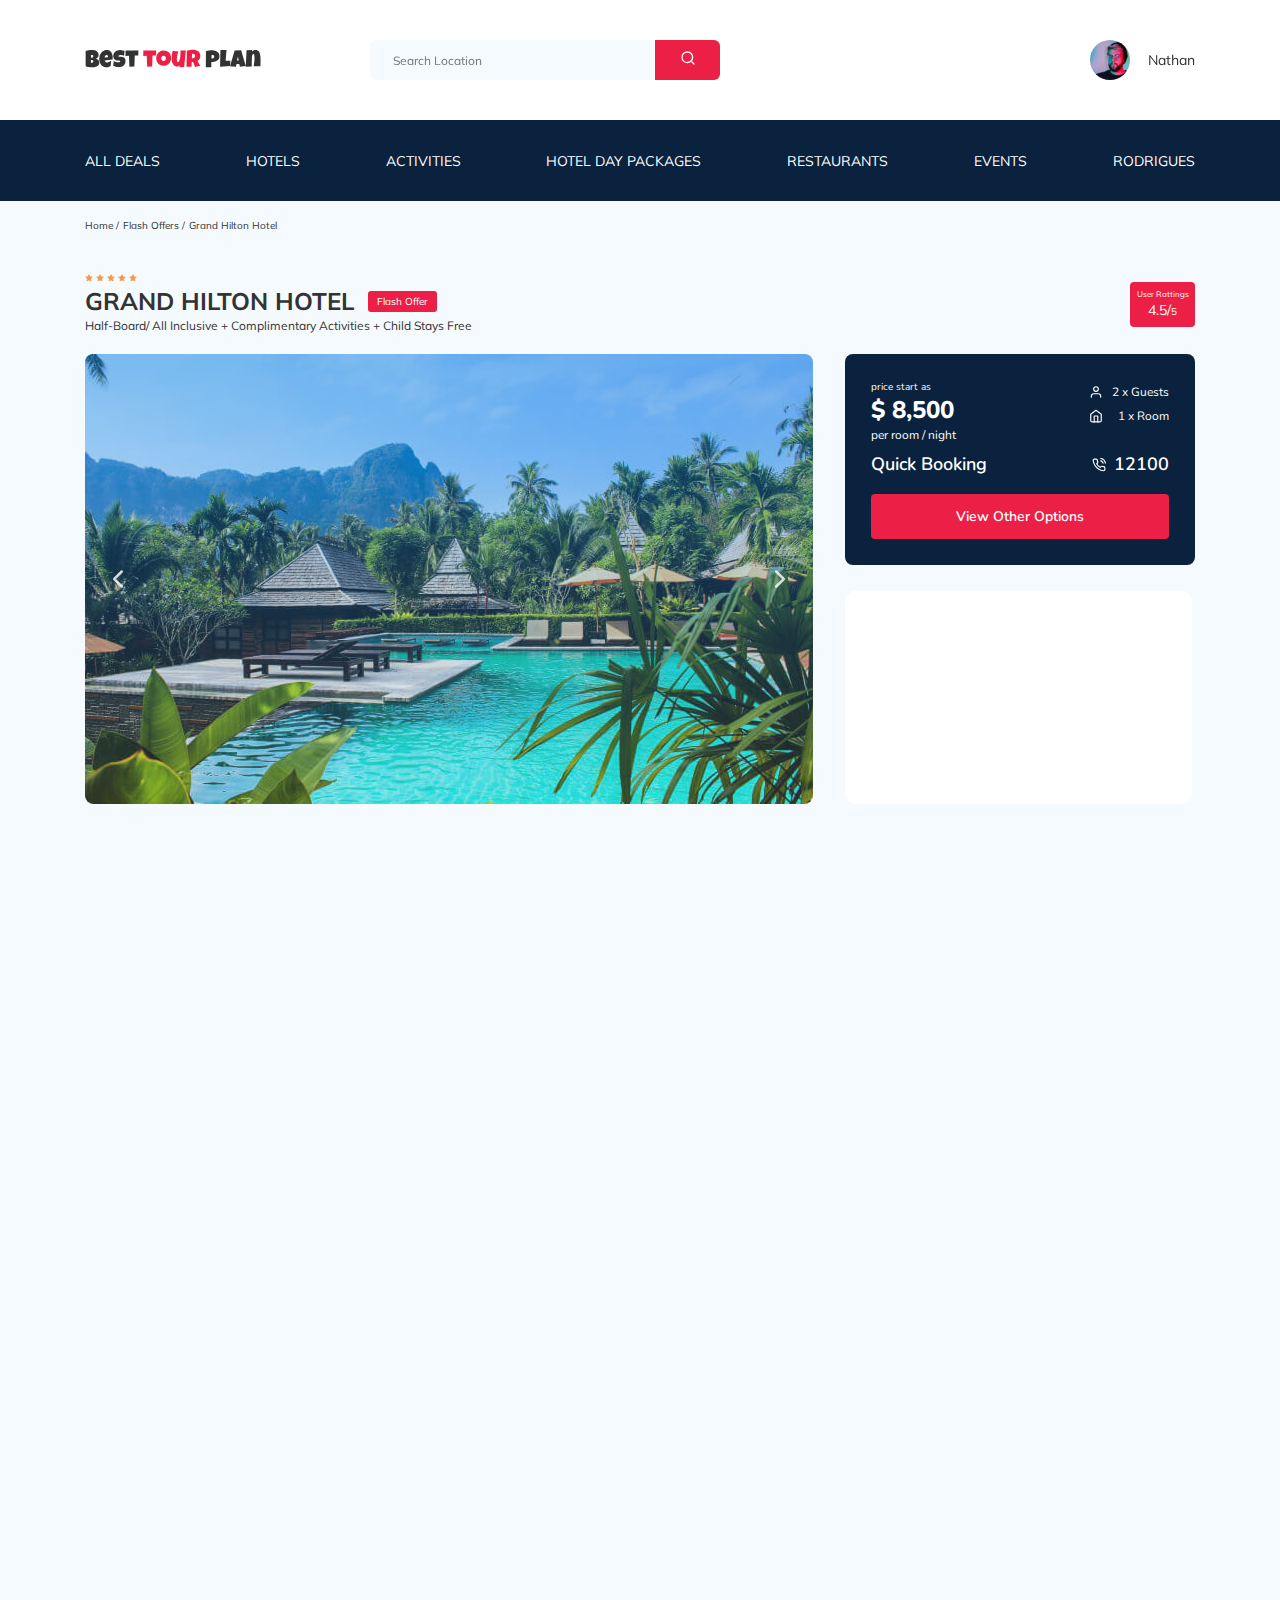
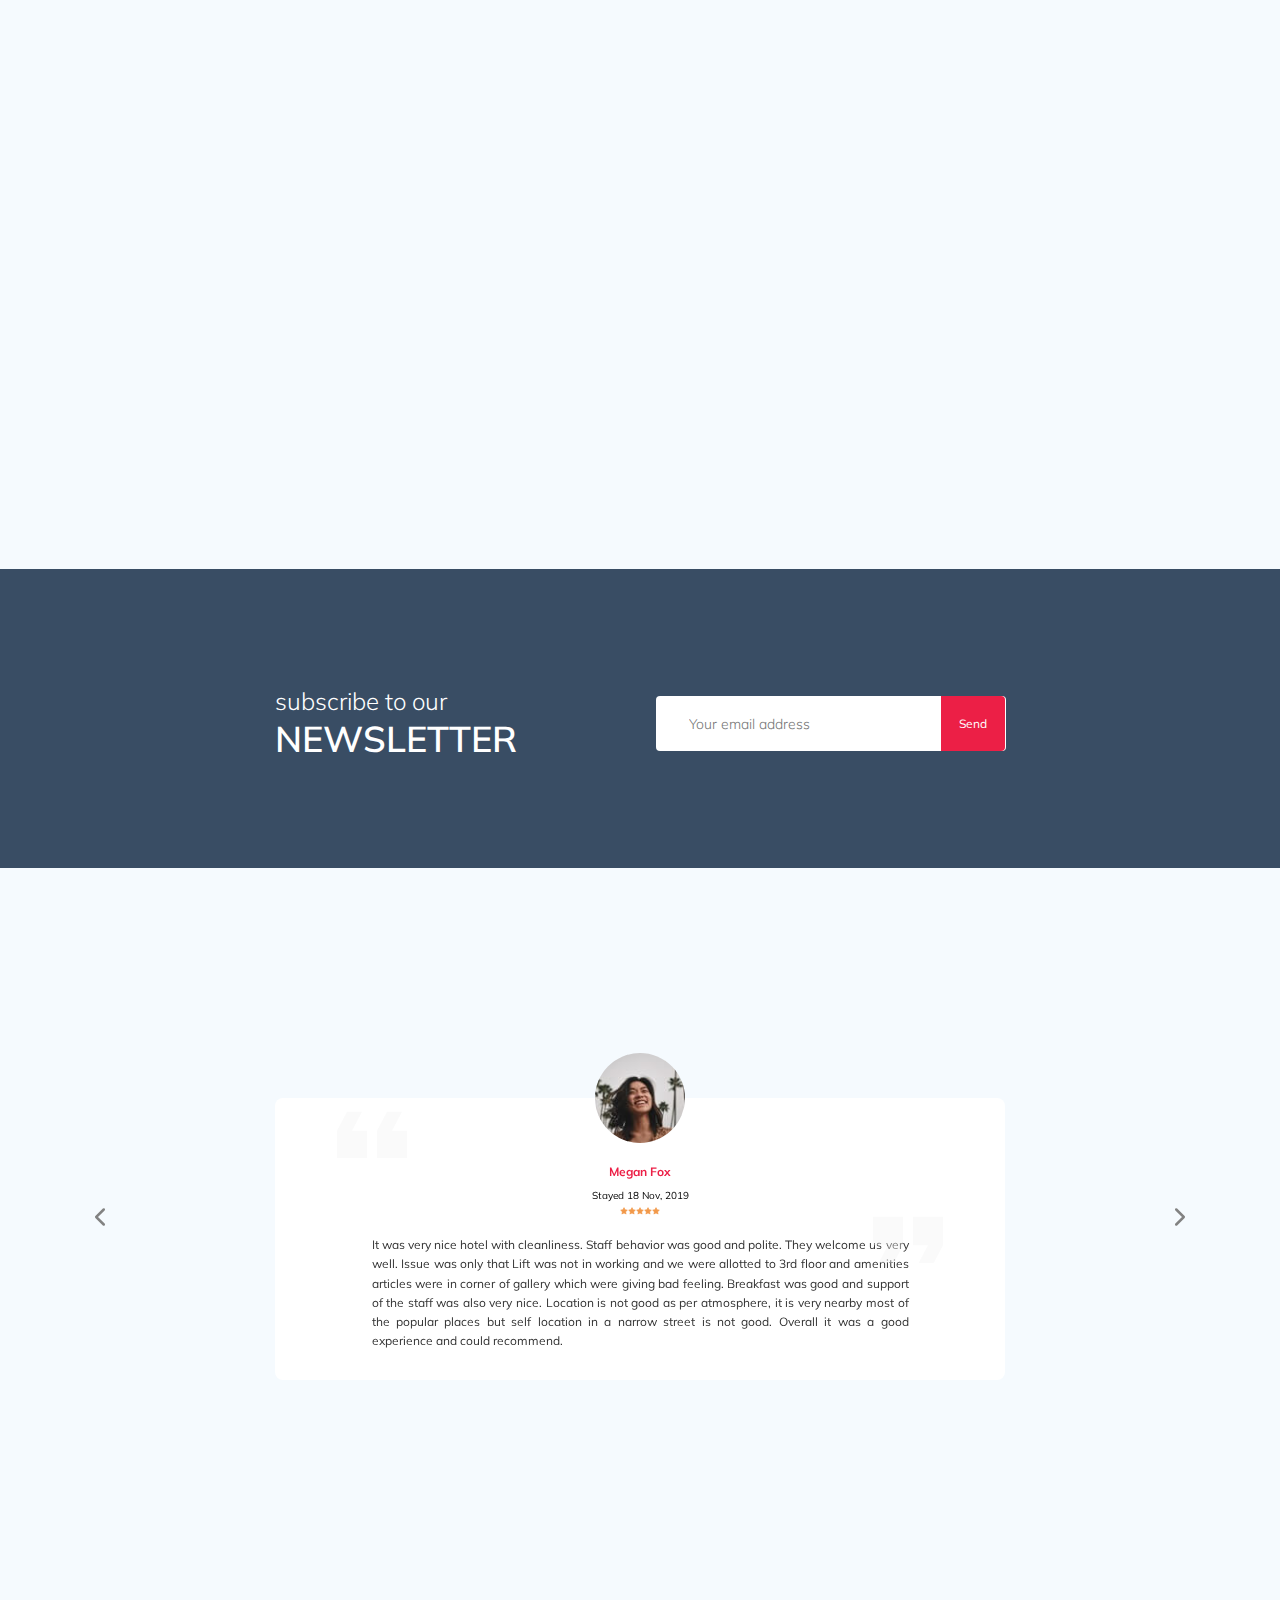
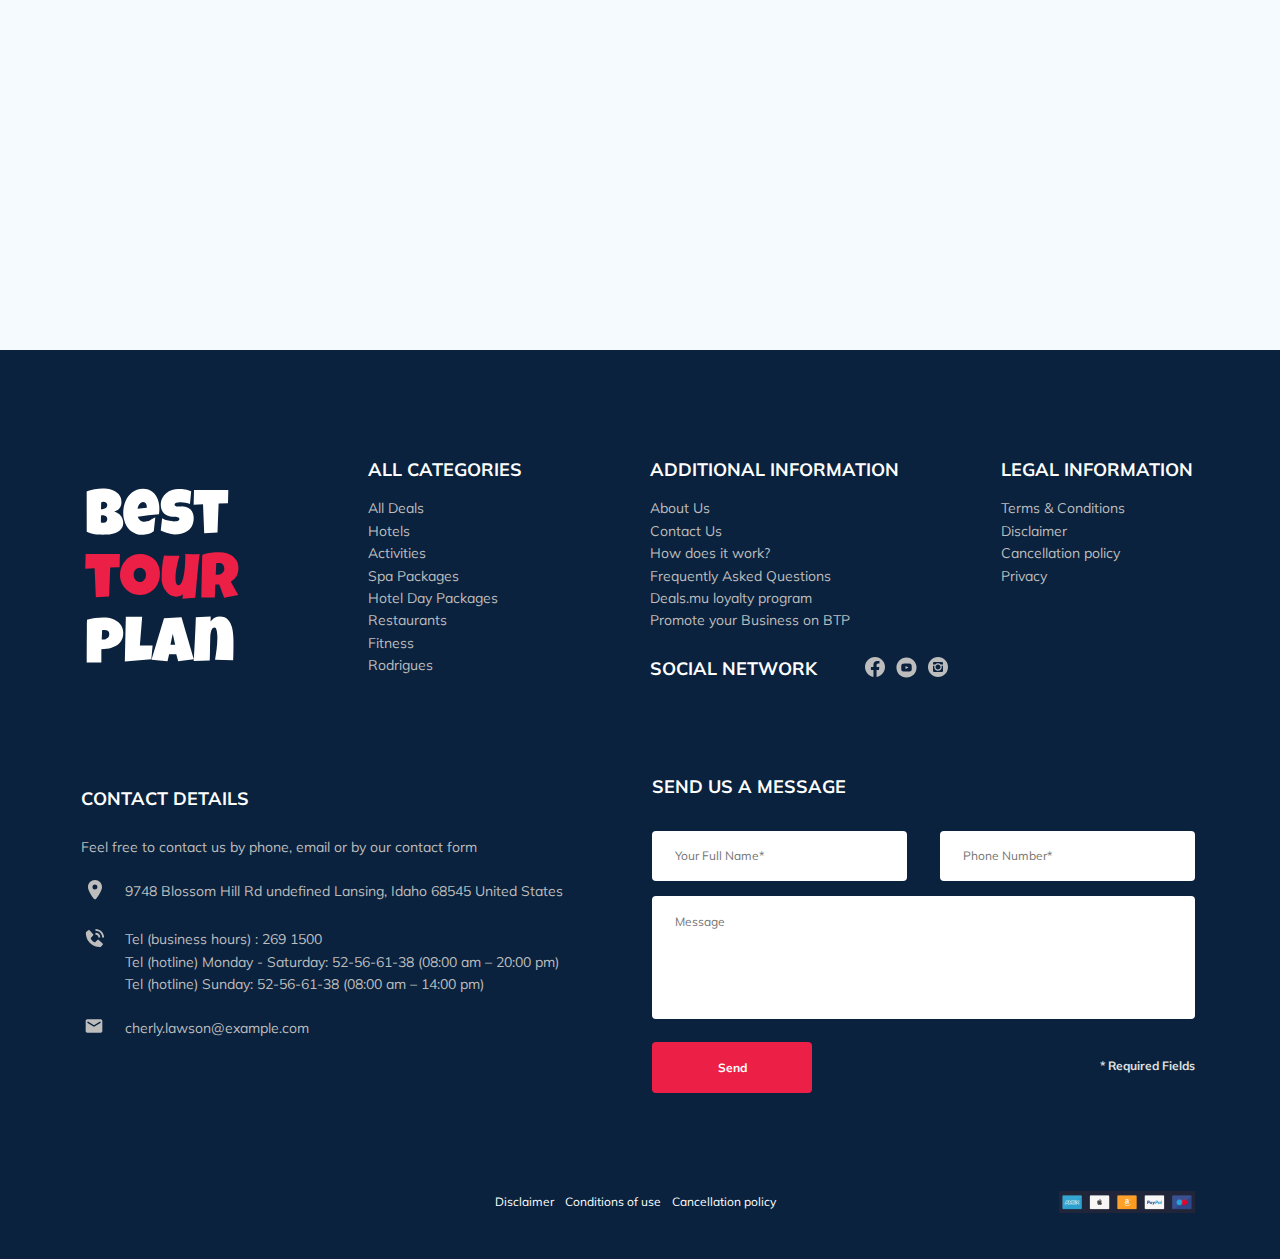
==== commit 14c0adec: "fix 25.03" ====
--- a/index.html
+++ b/index.html
@@ -6,7 +6,9 @@
     <meta name="viewport" content="width=device-width, initial-scale=1.0">
     <title>Hotel booking - Best Tour Plan</title>
     <link rel="stylesheet" href="css/style.css" >
-    <link rel="stylesheet" href="css/swiper-bundle.min.css">    
+    <link rel="stylesheet" href="css/swiper-bundle.min.css">
+    <link rel="preconnect" href="https://fonts.gstatic.com">
+    <link href="https://fonts.googleapis.com/css2?family=Mulish:wght@300;400;600;700;800&display=swap" rel="stylesheet">
     <link rel="preconnect" href="https://fonts.gstatic.com">
     <link rel="stylesheet" href="https://fonts.googleapis.com/css2?family=Nunito:wght@400;600;700;800&display=swap"  >
     <link rel="stylesheet" href="css/aos.css" >
@@ -106,11 +108,11 @@
                 <div class="hotel-info__text">
                     <div class="hotel-wrapper">
                         <div class="stars">
-                            <img src="img/star.svg" alt="star">
-                            <img src="img/star.svg" alt="star">
-                            <img src="img/star.svg" alt="star">
-                            <img src="img/star.svg" alt="star">
-                            <img src="img/star.svg" alt="star">
+                            <img src="img/star.svg" alt="star" class="stars__icon">
+                            <img src="img/star.svg" alt="star" class="stars__icon">
+                            <img src="img/star.svg" alt="star" class="stars__icon">
+                            <img src="img/star.svg" alt="star" class="stars__icon">
+                            <img src="img/star.svg" alt="star" class="stars__icon">
                         </div>
                         <h1 class="hotel-name hotel-info__name">GRAND HILTON HOTEL</h1>
                         <span class="offer hotel-info__offer">Flash Offer</span>
@@ -119,7 +121,7 @@
                 </div>
                 <!-- /.hotel-info__text -->
                 <div class="rating hotel-info__rating">
-                   <span class="rating__text">User Ratting</span>
+                   <span class="rating__text">User Rattings</span>
                    <span class="rating__counter">4.5/<span class=rating__counter-small>5</span></span>
                 </div>
                 <!-- /.hotel-info__rating -->
@@ -180,7 +182,7 @@
                         </a>
                     </div>
                     <!-- /.call-center -->
-                    <button data-toggle="modal" class="button booking__button">View Other Options</button>
+                    <button data-toggle="modal" class="booking__button">View Other Options</button>
                 </div>
                 <!-- /.booking -->
                 <div class="map">
@@ -571,25 +573,25 @@
                         <p class="footer-text">Feel free to contact us by phone, email or by our contact form</p>
                         <ul class="footer__ul">
                             <li class="footer__item footer__item--mb-2">
-                                <div class="footer__icon-wrapper"><img class="footer__icon" src="img/map-marker.svg" alt="icon: map"></div>9748 Blossom Hill Rd undefined Lansing, Idaho 68545 United States
+                                <div class="footer__icon-wrapper"><img class="footer__icon footer__icon-map" src="img/map-marker.svg" alt="icon: map"></div>9748 Blossom Hill Rd undefined Lansing, Idaho 68545 United States
                             </li>
                             <li class="footer__item footer__item--mb-2">
                                 <div class="footer__icon-wrapper"><img class="footer__icon" src="img/phone-call-footer.svg" alt="icon: phone"></div>
-                                <ul class="phone__ul">
-                                <li class="phone__item">Tel (business hours) : <a class="phone__link" href="tel:2691500">269 1500 </a></li>
-                                <li class="phone__item">Tel (hotline) Monday - Saturday: <a class="phone__link" href="tel:52566138">52-56-61-38</a> (08:00 am – 20:00 pm) </li>
-                                <li class="phone__item">Tel (hotline) Sunday:<a class="phone__link" href="tel:52566138"> 52-56-61-38</a> (08:00 am – 14:00 pm)</li>
+                                <ul class="footer__phone__ul">
+                                <li class="footer__phone__item">Tel (business hours) : <a class="footer__phone__link" href="tel:2691500">269 1500 </a></li>
+                                <li class="footer__phone__item">Tel (hotline) Monday - Saturday: <a class="footer__phone__link footer__phone__link-wrap" href="tel:52566138">52-56-61-38</a> (08:00 am – 20:00 pm) </li>
+                                <li class="footer__phone__item">Tel (hotline) Sunday:<a class="footer__phone__link" href="tel:52566138"> 52-56-61-38</a> (08:00 am – 14:00 pm)</li>
                             </ul>                            
                             </li>
                             <li class="footer__item footer__item--mb-2">
                                 <div class="footer__icon-wrapper"><img class="footer__icon" src="img/email.svg" alt="icon: email"></div>
-                                <a href="mailto:cherly.lawson@example.com" class="mail">cherly.lawson@example.com</a>
+                                <a href="mailto:cherly.lawson@example.com" class="footer__mail">cherly.lawson@example.com</a>
                             </li>
                         </ul>
                     </div>
                     <!-- /.footer__contact-details -->   
                     <div class="footer__contact-form">
-                        <h3 class="footer__title footer__title--mb-3">Send us a message</h3>
+                        <h3 class="footer__title footer__title">Send us a message</h3>
                         <form action="send.php" method= "POST" class="footer__form">
                             <div class="footer__input-group">
                                 <input type="text" 
--- a/css/style.css
+++ b/css/style.css
@@ -1,2 +1,2 @@
-*{box-sizing:border-box}body{font-family:'Mulish', sans-serif;color:#333;background-color:#F5FAFE}.container{max-width:1110px;margin:auto}img{max-width:100%}.input{background-color:#FFFFFF;border-radius:4px;border:none;padding:0 23px;height:50px}.message{resize:none;background-color:#FFFFFF;border-radius:4px;border:none}.button{min-width:160px;min-height:50px;padding:18px;border:none;background-color:#EC1F46;color:#fff;font-style:normal;font-weight:bold;font-size:12px;line-height:15px;border-radius:4px;outline:none;cursor:pointer}.button:hover{filter:brightness(80%)}.invalid{color:#EC1F46;border-bottom:1px solid #EC1F46}.sub-invalid{color:#EC1F46;border-bottom:1px solid #EC1F46}/*! normalize.css v8.0.1 | MIT License | github.com/necolas/normalize.css */html{line-height:1.15;-webkit-text-size-adjust:100%}body{margin:0}main{display:block}h1{font-size:2em;margin:0.67em 0}hr{box-sizing:content-box;height:0;overflow:visible}pre{font-family:monospace, monospace;font-size:1em}a{background-color:transparent}abbr[title]{border-bottom:none;text-decoration:underline;text-decoration:underline dotted}b,strong{font-weight:bolder}code,kbd,samp{font-family:monospace, monospace;font-size:1em}small{font-size:80%}sub,sup{font-size:75%;line-height:0;position:relative;vertical-align:baseline}sub{bottom:-0.25em}sup{top:-0.5em}img{border-style:none}button,input,optgroup,select,textarea{font-family:inherit;font-size:100%;line-height:1.15;margin:0}button,input{overflow:visible}button,select{text-transform:none}button,[type="button"],[type="reset"],[type="submit"]{-webkit-appearance:button}button::-moz-focus-inner,[type="button"]::-moz-focus-inner,[type="reset"]::-moz-focus-inner,[type="submit"]::-moz-focus-inner{border-style:none;padding:0}button:-moz-focusring,[type="button"]:-moz-focusring,[type="reset"]:-moz-focusring,[type="submit"]:-moz-focusring{outline:1px dotted ButtonText}fieldset{padding:0.35em 0.75em 0.625em}legend{box-sizing:border-box;color:inherit;display:table;max-width:100%;padding:0;white-space:normal}progress{vertical-align:baseline}textarea{overflow:auto}[type="checkbox"],[type="radio"]{box-sizing:border-box;padding:0}[type="number"]::-webkit-inner-spin-button,[type="number"]::-webkit-outer-spin-button{height:auto}[type="search"]{-webkit-appearance:textfield;outline-offset:-2px}[type="search"]::-webkit-search-decoration{-webkit-appearance:none}::-webkit-file-upload-button{-webkit-appearance:button;font:inherit}details{display:block}summary{display:list-item}template{display:none}[hidden]{display:none}.navbar{background-color:#ffffff}.navbar-top{display:flex;align-items:center;justify-content:space-between;padding-top:40px;padding-bottom:40px}.navbar-top__menu-button{display:none;outline:none}.navbar__search{margin-right:auto;margin-left:108px}.navbar-bottom{background-color:#0A223D;overflow-y:auto}.navbar-menu{list-style-type:none;margin:0;padding:31px 0;display:flex;align-items:center;justify-content:space-between;color:#fff}.navbar-menu__link{color:inherit;text-decoration:none;text-transform:uppercase;font-size:14px;line-height:18px}.navbar-menu__link:hover{filter:brightness(80%)}.navbar-menu__item{max-width:158px}.navbar-menu__item--mobile--visible{display:none}.logo{width:177px}.search{display:flex;position:relative;overflow:hidden;border-radius:6px;height:40px}.search__input{width:350px;height:100%;padding-left:23px;padding-right:75px;background-color:#f5fafe;border:none;font-size:12px;line-height:15px;color:#333;outline:none}.search__button{position:absolute;top:0;right:0;width:65px;height:100%;border:none;background-color:#EC1F46;outline:none;cursor:pointer}.search__button:hover{filter:brightness(80%)}.user{display:flex;align-items:center;max-width:77px;text-decoration:none}.user__avatar{width:40px;height:40px;border-radius:50%;object-fit:cover}.user__name{font-size:14px;line-height:18px;margin-left:18px;color:#333}.breadcrumb-list{display:flex;align-items:center;padding:18px 0;margin:0;list-style:none}.breadcrumb-list__item{font-size:10px;line-height:13px}.breadcrumb-list__item:not(:last-child)::after{content:'/';margin-right:4px}.breadcrumb-list__link{text-decoration:none;color:#333}.breadcrumb-list__link:hover{text-decoration:underline}.hotel{padding-top:23px;padding-bottom:70px}.hotel-info{display:flex;align-items:center;justify-content:space-between;padding-bottom:20px}.hotel-info__offer{margin-left:14px;margin-top:4px}.hotel-info__name{margin-top:4px;margin-bottom:0}.hotel-info__description{margin:5px 0}.hotel-name{font-size:24px;line-height:30px}.hotel-wrapper{display:flex;flex-wrap:wrap;align-items:center}.hotel-description{font-size:12px;line-height:15px}.hotel-grid{display:flex;justify-content:space-between}.hotel-right{display:flex;flex-direction:column;justify-content:space-between}.hotel-slider{display:flex;max-width:728px;height:450px}.hotel-slider__item{width:100%;height:100%;position:relative;border-radius:8px;overflow:hidden}.hotel-slider__item::after{content:'';position:absolute;width:100%;height:100%;top:0;bottom:0;right:0;left:0;background:linear-gradient(180deg, rgba(0,122,223,0.48) 0%, rgba(255,255,255,0.128) 100%);z-index:10}.hotel-slider__button{position:absolute;top:50%;transform:translateY(-50%);z-index:99;width:30px;height:30px;border:none;background-repeat:no-repeat;background-position:center;background-size:10px;background-color:transparent}.hotel-slider__button--next{right:18px;background-image:url(../img/arrow-next.svg);outline:none;cursor:pointer}.hotel-slider__button--next:hover{filter:brightness(80%)}.hotel-slider__button--prev{left:18px;background-image:url(../img/arrow-prev.svg);outline:none;cursor:pointer}.hotel-slider__button--prev:hover{filter:brightness(80%)}.stars{flex-basis:100%}.offer{font-size:10px;line-height:13px;padding:4px 9px;background-color:#EC1F46;border-radius:3px;color:#fff}.rating{max-width:65px;min-height:45px;text-align:center;color:#fff;background-color:#EC1F46;border-radius:4px}.rating__text{font-size:8px;line-height:10px}.rating__counter{font-size:14px;line-height:18px}.rating__counter-small{font-size:10px;line-height:12px}.booking{width:350px;min-height:210px;padding:28px;border-radius:8px;font-family:'Nunito', sans-serif;background:#0A223D;color:#fff;overflow:hidden}.booking__info{display:flex;justify-content:space-between;margin-bottom:9px;margin:auto}.booking__price{display:flex;flex-direction:column}.booking__start{font-weight:normal;font-size:10px;line-height:14px}.booking__pricetag{font-style:normal;font-weight:800;font-size:24px;line-height:33px}.booking__per-room{font-style:normal;font-weight:normal;font-size:12px;line-height:16px}.booking__description{margin-left:9px;font-size:12px;line-height:16px}.booking__room{margin-top:4px}.booking__text{display:flex;align-items:center;justify-content:space-between;margin-bottom:8px;font-style:normal;font-size:12px;line-height:16px}.booking__call-center{display:flex;align-items:center;justify-content:space-between;margin-bottom:17px}.booking__heading{font-style:normal;font-weight:600;font-size:18px;line-height:25px}.booking__number{display:flex;align-items:center;justify-content:space-between;color:inherit;text-decoration:none;font-style:normal;font-weight:600;font-size:18px;line-height:25px}.booking__num{margin-left:8px}.booking__button{width:100%;min-height:45px;font-weight:600;font-size:14px;line-height:19px;border-radius:4px;background-color:#EC1F46;color:#fff;border:none;cursor:pointer;outline:none}.booking__button:hover{filter:brightness(80%)}.map{width:347px;min-height:210px;background-color:#fff;border-radius:10px;overflow:hidden}iframe{width:100%;min-height:100%}.newsletter{position:relative;padding:98px 0 87px 0}.newsletter::before{content:'';position:absolute;top:0;bottom:0;right:0;left:0;width:100%;height:100%;background-color:rgba(10,34,61,0.8)}.newsletter-wrapper{position:relative;display:flex;align-items:center;justify-content:space-between;max-width:731px;margin:auto}.newsletter-title{color:#fff;font-style:normal;font-weight:300;font-size:24px;line-height:30px}.newsletter-title__strong{display:block;font-weight:600;font-size:36px;line-height:45px;text-transform:uppercase}.newsletter__subscribe{display:flex;flex-shrink:0}.newsletter__title{max-width:248px}.subscribe{position:relative;width:350px;height:55px}.subscribe__input{width:350px;min-height:55px;padding-left:33px;padding-right:75px;outline:none;border:none;font-style:normal;font-weight:300;font-size:14px;line-height:18px;border-radius:4px;width:100%;height:100%}.subscribe__input-group{width:350px}.subscribe__button{position:absolute;display:inline-block;padding:20px 18px;max-width:66px;margin-left:90.5%;height:100%;border:none;background-color:#EC1F46;color:#fff;outline:none;cursor:pointer;overflow:hidden;border-radius:0px 4px 4px 0px}.subscribe__button:hover{filter:brightness(80%)}.reviews{padding:40px 0 70px 0}.reviews__title{font-style:normal;font-weight:bold;font-size:36px;line-height:45px;text-align:center;text-transform:uppercase;color:#333;margin-bottom:70px}.reviews-slider{width:100%}.reviews-slider__item{position:relative;display:flex;flex-direction:column;align-items:center;max-width:730px;margin:45px auto 0;background-color:#fff;border-radius:8px;padding:0 62px 30px}.reviews-slider__item::before{content:'';position:absolute;width:70px;height:47px;top:13px;left:62px;background-image:url(../img/q-left.svg);background-repeat:no-repeat}.reviews-slider__item::after{content:'';position:absolute;width:70px;height:47px;top:118px;right:62px;background-image:url(../img/q-right.svg);background-repeat:no-repeat}.reviews-slider__button{position:absolute;top:50%;transform:translateY(-50%);width:30px;height:30px;background-repeat:no-repeat;background-size:10px;background-position:center;border:none;background-color:transparent;cursor:pointer;z-index:99;outline:none}.reviews-slider__button-prev{background-image:url(../img/reviews-arrow-prev.svg);left:0}.reviews-slider__button-prev:hover{filter:brightness(70%)}.reviews-slider__button-next{background-image:url(../img/reviews-arrow-next.svg);right:0}.reviews-slider__button-next:hover{filter:brightness(70%)}.reviews-slider__profile{display:flex;flex-direction:column;align-items:center;margin-top:-45px;margin-bottom:20px}.reviews-slider__avatar{width:90px;height:90px;border-radius:50%;object-fit:cover;margin-bottom:9px}.reviews-slider__username{font-style:normal;font-weight:bold;font-size:12px;line-height:15px;color:#EC1F46;margin-bottom:10px}.reviews-slider__date{font-style:normal;font-weight:normal;font-size:10px;line-height:13px;color:#000000;margin-bottom:5px}.reviews-slider__rating{display:flex;align-items:center}.reviews-slider__text{max-width:537px;font-style:normal;font-weight:normal;font-size:12px;line-height:160%;text-align:justify;color:#333333;margin:auto}.activities{padding:60px 0 98px 0}.activities__title{font-weight:bold;font-size:24px;line-height:30px;text-transform:uppercase;margin-bottom:57px;margin-top:0}.activities-wrapper{display:flex;justify-content:space-between}.card{position:relative;display:flex;flex-direction:column;align-items:flex-start;padding:24px 26px;width:255px;height:255px;border-radius:6px;overflow:hidden}.card::before{content:'';position:absolute;left:0;right:0;top:0;bottom:0;background:linear-gradient(179.83deg, rgba(196,196,196,0) 35.34%, #0A223D 99.85%);z-index:-1}.card__image{position:absolute;left:0;right:0;top:0;bottom:0;height:100%;width:100%;object-fit:cover;z-index:-2}.card__title{margin:auto;margin-bottom:18px;font-style:normal;font-weight:bold;font-size:16px;line-height:20px;color:#fff}.card__title-wrap::before{content:"\A";white-space:pre}.card__title:nth-of-type(odd){margin-left:0}.card__button{padding:7px 22px;font-family:Nunito;font-style:normal;font-weight:600;font-size:12px;line-height:16px;border:none;background:#EC1F46;color:#fff;border-radius:4px;outline:none;cursor:pointer}.card__button:hover{filter:brightness(80%)}.packages{padding:40px 0 70px 0}.packages-wrapper{display:grid;grid-template-rows:minmax(min-content, 500px) minmax(min-content, 500px);grid-template-columns:1fr 1fr 1fr;grid-gap:30px;margin:0}.packages__present{background-color:#0A223D;width:100%;height:100%;color:#fff;border-radius:8px;overflow:hidden}.packages__present-special{grid-column-start:1;grid-column-end:3;background-color:#0A223D}.packages__image{width:350px;height:250px;object-fit:cover}.packages__title{margin-bottom:65px;font-style:normal;font-weight:bold;font-size:36px;line-height:45px;text-align:center;text-transform:uppercase}.packages__description{font-style:normal;font-weight:normal;font-size:12px;line-height:15px}.packages__address{margin-bottom:11px}.packages__guests{margin-bottom:11px}.packages__icon{margin-right:15px}.book{display:flex;align-items:flex-end}.book__price{display:inline-flex;flex-direction:column;margin-right:92px}.book__booking{width:120px;min-height:40px;border-radius:4px;font-family:Nunito;font-style:normal;font-weight:600;font-size:14px;border:none;line-height:19px;background:#EC1F46;color:#fff;cursor:pointer}.book__booking:hover{filter:brightness(80%)}.book__old-price{margin-bottom:5px;text-decoration:line-through;font-style:normal;font-weight:normal;font-size:14px;line-height:18px}.book__new-price{font-style:normal;font-weight:bold;font-size:24px;line-height:30px}.present{display:grid;grid-template-columns:250px 250px}.present-special{display:flex;position:relative;border-radius:8px;overflow:hidden}.present-special__image{object-fit:cover;width:366px;height:506px}.present-special-wrapper{padding:40px 21px 27px 44px;width:50%;color:#fff}.present-special__rating{margin-bottom:6px}.present-special__title{margin-top:0;margin-bottom:27px;font-style:normal;font-weight:bold;font-size:18px;line-height:23px}.present-special__text{margin-top:0;margin-bottom:34px;height:165px;text-align:justify;font-style:normal;font-weight:normal;font-size:14px;line-height:160.6%}.present-special__info{margin-bottom:37px}.present-special__offer{position:absolute;left:0;top:26px;width:95px;padding:8px 12px;background:#EC1F46;border-radius:0px 4px 4px 0px;color:#fff;font-style:normal;font-weight:600;font-size:12px;line-height:15px}.present-hotel{position:relative}.present-hotel-wrapper{padding:30px 21px 25px 32px}.present-hotel__title{margin-bottom:23px;margin-top:0}.present-hotel__info{padding-bottom:24px}.present-hotel__offer{position:absolute;left:0;top:26px;padding:4px 9px;background:#EC1F46;border-radius:0px 4px 4px 0px;color:#fff;font-style:normal;font-weight:600;font-size:8px;line-height:10px}.footer{background-color:#0A223D;color:#fff;padding-top:108px;padding-bottom:46px}.footer-wrapper{display:grid;grid-template-columns:repeat(4, minmax(min-content, 1fr));grid-gap:20px;grid-auto-rows:minmax(40px, min-content);align-items:start}.footer__logo{grid-row:1 / 3;align-self:stretch}.footer__logo-image{width:166px;height:192px;margin-top:18px}.footer__legal{margin-left:auto}.footer__categories{grid-row:1 / 4}.footer__social-links{display:flex;align-items:center;min-width:83px;justify-content:space-between}.footer__social-network{display:flex;align-items:start;grid-row:2 / 4;grid-column:span 2}.footer__contact-details{grid-column-start:span 2}.footer__contact-form{grid-column:span 2}.footer__form{display:flex;align-items:center;justify-content:space-between;flex-wrap:wrap}.footer__ul{padding:0;margin:0;list-style:none}.footer__title{font-style:normal;font-weight:bold;font-size:18px;line-height:23px;margin-top:0;margin-bottom:16px;text-transform:uppercase}.footer__title--inline{margin-bottom:0;margin-right:43px}.footer__title--mb-3{margin-bottom:34px}.footer__item{display:flex;align-items:flex-start;font-style:normal;font-weight:normal;font-size:14px;line-height:160%;color:#bdbdbd}.footer__item--mb-2{margin-bottom:26px}.footer__icon-wrapper{min-width:40px}.footer__text{color:#bdbdbd}.footer__link{text-decoration:none;color:inherit}.footer__link:hover{text-decoration:underline}.footer__input{width:100%}.footer__input-group{margin-top:15px;flex-basis:48%;font-style:normal;font-weight:normal;font-size:12px;line-height:15px;outline:none}.footer__message{padding-top:18px;padding-left:23px;height:123px;flex-basis:100%;font-style:normal;font-weight:normal;font-size:12px;line-height:15px;margin-top:15px;outline:none}.footer__button{margin-top:23px}.footer__info{font-style:normal;font-weight:bold;font-size:12px;line-height:15px;color:#E0E0E0}.footer-bottom{display:flex;align-items:center;justify-content:flex-end;margin-top:95px}.footer-bottom__list{margin-right:277px}.footer-bottom__ul{display:flex;padding:0;margin:0;list-style:none}.footer-bottom__item{display:flex;align-items:flex-start;margin-right:11px;font-style:normal;font-weight:normal;font-size:12px;line-height:15px;color:#fff}.footer-bottom__link{text-decoration:none;color:inherit}.footer-bottom__link:hover{text-decoration:underline}.phone__ul{padding:0;list-style:none}.phone__link{text-decoration:none;color:inherit}.phone__link:hover{text-decoration:underline}.mail{text-decoration:none;color:inherit}.mail:hover{text-decoration:underline}.modal__overlay{position:fixed;left:0;right:0;top:0;bottom:0;background-color:rgba(0,143,223,0.39);z-index:100;visibility:hidden;opacity:0;transition:opacity 0.2s}.modal__overlay--visible{visibility:visible;opacity:1}.modal__dialog{max-height:100%;overflow-y:auto;position:fixed;top:50%;left:50%;transform:translate(-50%, -50%);max-width:478px;padding:33px 88px;background-color:#0A223D;border-radius:8px;color:#fff;z-index:101;visibility:hidden;opacity:0;transition:opacity 0.2s}.modal__dialog--visible{visibility:visible;opacity:1}.modal__close{position:absolute;right:18px;top:17px;text-decoration:none;cursor:pointer;outline:none}.modal__input{width:100%;margin-top:15px}.modal__message{padding-top:18px;padding-left:23px;width:100%;min-height:123px;margin-top:15px}.modal__button{margin-top:15px}.modal__button:hover{filter:brightness(80%)}.modal__info{font-style:normal;font-weight:bold;font-size:12px;line-height:15px;color:#E0E0E0}.modal__title{font-style:normal;font-weight:bold;font-size:18px;line-height:23px;margin-top:0;text-transform:uppercase;text-align:center}.modal__form{display:flex;align-items:center;justify-content:space-between;flex-wrap:wrap}.thankyou{margin-bottom:40px}.thankyou-wrapper{display:flex;align-items:center;flex-direction:column}.thankyou-info__click{width:145px;text-decoration:none;min-width:160px;min-height:50px;padding:18px;text-align:center;background-color:#EC1F46;color:#fff;font-style:normal;font-weight:bold;font-size:12px;line-height:15px;border-radius:4px;outline:none;cursor:pointer}.thankyou-info__click:hover{filter:brightness(80%)}@media (max-width: 1200px){.container{max-width:960px}.hotel-slider{width:590px}.hotel-slider__button--next,.hotel-slider__button--prev{width:10px;height:18px}.swiper-slide__img{width:100%;height:100%;object-fit:cover}.card{width:230px;height:230px}.book__price{margin-right:52px}.book__old-price{margin-bottom:5px}.present-special-wrapper{padding:30px 30px 30px 30px}.present-special__text{margin-bottom:35px}.present-special__image{width:50%}.present-hotel-wrapper{padding:20px 20px 20px 20px}.present-hotel__text{margin-bottom:15px}.footer__input-group{flex-basis:100%}}@media (max-width: 992px){.container,.newsletter-wrapper{max-width:700px}.logo{width:132px}.navbar-top{padding-top:30px;padding-bottom:30px}.navbar__search{margin-left:auto}.navbar-menu{padding-top:22px;padding-bottom:22px}.navbar-menu__link{font-size:12px;line-height:15px}.search__input{width:340px}.hotel{padding-bottom:60px}.hotel-grid{flex-direction:column}.hotel__slider{margin-bottom:30px}.hotel-right{flex-direction:row}.hotel-slider{width:100%}.booking{width:340px;padding:29px 22px 26px 22px}.reviews-slider__item{max-width:580px}.activities-wrapper{flex-wrap:wrap}.activities__card{margin-bottom:20px}.card{width:339px;height:255px}.packages-wrapper{grid-template-rows:minmax(min-content, 400px) minmax(min-content, 400px) minmax(max-content, 400px);grid-template-columns:1fr 1fr 1fr 1fr;grid-gap:15px}.packages__present-special{grid-column-start:1;grid-column-end:5}.packages__address{margin-bottom:8px}.packages__guests{margin-bottom:8px}.book__price{margin-right:125px}.book__old-price{margin-bottom:5px;font-size:14px}.book__new-price{font-size:16px}.subscribe__button{margin-left:81.5%}.present-special__image{height:430px}.present-special-wrapper{padding:20px 20px 30px 20px}.present-special__rating{margin-bottom:6px}.present-special__title{margin-top:0;margin-bottom:20px;font-size:16px;line-height:20px}.present-special__text{height:122px;margin-top:0;margin-bottom:18px;font-size:12px;line-height:20px}.present__info{margin-bottom:37px}.present-hotel:nth-child(even){grid-column:1 / 3}.present-hotel:nth-child(odd){grid-column:3 / 5}.present-hotel-wrapper{padding:10px 10px 10px 25px}.present-hotel__text{margin-bottom:15px}.present-hotel__title{margin-bottom:15px;font-size:16px;line-height:20px}.present-hotel__info{padding:0;margin-bottom:20px}.footer-wrapper{grid-template-columns:repeat(6, 1fr);grid-gap:38px}.footer__input-group{flex-basis:49%}.footer__logo{grid-row:1 / 2;grid-column:span 2}.footer__logo-image{width:104px;height:120px;margin-top:0}.footer__social-network{grid-row:1 / 2;grid-column:span 4;align-self:center}.footer__categories{grid-row:2 / 3;grid-column:span 2}.footer__legal{grid-column:span 2}.footer__additional{grid-column:span 2}.footer__contact-details{grid-column:span 5;grid-row:3}.footer__contact-form{grid-column:span 5;grid-row:4}.footer-bottom{margin-top:80px}.modal__dialog{padding:33px 60px}.navbar-menu__link:hover{filter:brightness(100%)}.search__button:hover{filter:brightness(100%)}.breadcrumb-list__link:hover{text-decoration:none}.slider-button--next:hover,.slider-button--prev:hover{filter:brightness(100%)}.booking__button:hover{filter:brightness(100%)}.subscribe__button:hover{filter:brightness(100%)}.reviews-slider__button-next:hover,.reviews-slider__button-prev:hover{filter:brightness(100%)}.card__button:hover{filter:brightness(100%)}.book__booking:hover{filter:brightness(100%)}.footer__button:hover{filter:brightness(100%)}.footer__link:hover{text-decoration:none}.footer-bottom__link:hover{text-decoration:none}.modal__button:hover{filter:brightness(100%)}.phone:hover{text-decoration:none}}.mail:hover{text-decoration:none}@media (max-width: 768px){.container{max-width:576px;width:92%}body{padding-top:78px}.navbar--mobile--fixed{position:fixed;left:0;top:0;right:0;z-index:99}.navbar__search{margin-left:-37px}.navbar__search--mobile--hidden,.navbar__user--mobile--hidden{display:none}.navbar__search--mobile--visible,.navbar__user--mobile--visible{display:flex}.navbar__user{flex-direction:column;justify-content:center}.navbar-bottom{display:none;position:fixed;left:0;bottom:0;right:0;top:78px;padding-top:30px}.navbar-bottom--visible{display:block}.navbar-menu{flex-direction:column}.navbar-menu__item{margin-bottom:20px}.navbar-menu__item--mobile--visible{display:block}.search{width:243px}.menu-button{display:flex;width:16px;height:11px;padding:0;align-items:center;justify-content:space-between;flex-direction:column;border:none;background-color:#ffffff;cursor:pointer}.menu-button__line{width:16px;height:1px;background-color:#333}.user__name--light{color:#fff;margin-left:0;margin-top:10px}.stars{flex-basis:auto}.hotel{padding-bottom:40px}.hotel-name{flex-basis:100%}.hotel-wrapper{justify-content:space-between}.hotel-info__text{width:100%}.hotel-info__name{margin-top:10px}.hotel-info__rating{display:none}.hotel-info__offer{order:-1;margin-left:0}.hotel-right{flex-direction:column;min-height:450px}.hotel__slider{margin-bottom:20px}.hotel-slider{max-width:576px;height:350px}.booking{width:100%;margin-bottom:20px}.map{width:100%;height:210px}iframe{height:210px}.newsletter-wrapper{flex-direction:column;max-width:576px;width:92%;align-items:flex-start}.subscribe{position:relative;width:100%}.subscribe__input-group{width:100%}.subscribe__button{position:absolute;top:0;right:0;width:65px}.reviews{min-height:438px}.reviews__title-wrap:before{content:"\A";white-space:pre}.reviews-slider__item{padding:0 30px 30px}.reviews-slider__item:after,.reviews-slider__item::before{display:none}.reviews-slider__button{top:45px}.reviews-slider__button-prev{left:50%;margin-left:-65px;transform:translate(-50%, 0)}.reviews-slider__button-next{right:50%;margin-right:-65px;transform:translate(50%, 0)}.card{width:48%}.packages-wrapper{grid-gap:11px}.packages__address{margin-bottom:4px}.packages__guests{margin-bottom:4px}.book__price{margin-right:80px}.book__old-price{margin-bottom:5px;font-size:14px}.book__new-price{font-size:16px}.book__booking{font-size:12px;padding:8px 27px}.present-special-wrapper{padding:40px 5px 20px 5px}.present-special__rating{margin-bottom:6px}.present-special__title{margin-top:0;margin-bottom:20px;font-size:16px;line-height:20px}.present-special__text{margin-top:0;margin-bottom:18px;font-size:12px;line-height:20px}.present-special__info{margin-bottom:30px}.present-special__offer{font-size:10px}.present__info{margin-bottom:37px}.present-hotel:nth-child(even){grid-column:1 / 3}.present-hotel:nth-child(odd){grid-column:3 / 5}.present-hotel-wrapper{padding:15px 10px 10px 9px}.present-hotel__text{margin-bottom:15px}.present-hotel__title{margin-bottom:15px;font-size:16px;line-height:20px}.present-hotel__info{padding:0;margin-bottom:20px}.present-bottom__list{margin-right:auto}.modal__dialog{padding:33px 40px;width:96%}.modal__button{margin-bottom:10px;width:100%}.reviews__title{margin-bottom:42px}}@media (max-width: 637px){.present-special__title{margin-top:0;margin-bottom:18px;font-size:16px;line-height:20px}.present-special__text{font-size:12px;line-height:19px}.present-special__info{margin-bottom:25px}.book__booking{padding:8px 20px;margin-left:auto}.book__old-price{font-size:11px}.book__new-price{font-size:14px}}@media (max-width: 576px){.logo{width:99px}.hotel__slider{margin-bottom:20px}.hotel-slider{height:250px}.newsletter{padding:76px 0 83px 0}.newsletter__title{font-size:20px;line-height:25px;margin-bottom:37px}.newsletter__title__strong{font-size:30px;line-height:38px}.subscribe{position:relative}.subscribe>.subscribe__button{position:absolute;top:0;right:0}.reviews__title{font-size:18px;line-height:23px}.card{width:100%}.activities{padding:40px 0 60px 0}.activities__title{margin-bottom:36px}.packages{padding:30px 0 60px 0}.packages-wrapper{padding:20px 0 70px 0;grid-template-rows:minmax(min-content, 300px) minmax(min-content, 300px) minmax(min-content, 300px) minmax(min-content, 300px) minmax(min-content, 300px)}.packages__image{width:50%;height:100%;object-fit:cover}.packages__title{margin-bottom:40px;font-size:24px;line-height:23px}.packages__description{font-size:12px;line-height:15px}.packages__address{margin-bottom:11px}.packages__guests{margin-bottom:11px}.packages__icon{margin-right:12px}.present-hotel{display:flex}.present-hotel:nth-child(even){grid-column:1 / 5}.present-hotel:nth-child(odd){grid-column:1 / 5}.present-hotel-wrapper{padding:35px 20px 20px 25px;width:50%}.present-hotel__title{margin-bottom:27px;font-size:18px;line-height:23px}.present-hotel__info{margin-bottom:30px}.present-hotel__offer{padding:4px 9px;font-size:8px;line-height:10px}.present-special__image{height:307px}.present-special__rating{display:none}.present-special__text{display:none}.present-special__title{margin-bottom:27px;font-size:18px;line-height:23px}.present-special__info{margin-bottom:30px}.present-special__offer{width:60.24px;padding:4px 9px;font-size:8px;line-height:10px}.present-special-wrapper{padding:35px 20px 20px 25px;width:50%}.present__image{object-fit:cover}.book{display:flex;flex-direction:column;align-items:start}.book__price{margin-bottom:20px}.book__booking{margin-left:auto;margin-right:auto;padding:8px 27px;width:100%;font-size:12px;line-height:11px}.book__old-price{margin-bottom:11px;font-size:12px;line-height:15px}.book__new-price{font-size:14px;line-height:11px}.footer{padding-bottom:21px;padding-top:69px}.footer-wrapper{grid-template-columns:1fr}.footer__input-group{flex-basis:100%}.footer__logo{grid-row:1;grid-column:1}.footer__social-network{display:flex;flex-direction:column;grid-row:2;grid-column:1}.footer__title--inline{margin-bottom:20px}.footer__additional{grid-row:4;grid-column:1}.footer__categories{grid-row:5;grid-column:1}.footer__legal{margin-left:0;grid-row:3;grid-column:1}.footer__contact-details{grid-row:6;grid-column:1}.footer__contact-form{grid-row:7;grid-column:1}.footer-bottom{margin-top:30px;flex-direction:column;justify-content:flex-start;align-items:flex-start}.footer-bottom__list{margin-bottom:10px}.footer-bottom__image{margin:0}.modal__dialog{max-width:96%}.map{height:172px}iframe{height:172px}}@media (max-width: 519px){.present-hotel__info{margin-bottom:28px}.present-hotel-wrapper{padding:25px 20px 20px 25px}.present-hotel__title{margin-bottom:20px;font-size:16px}.present-special__info{margin-bottom:28px}.present-special-wrapper{padding:25px 20px 20px 25px}.present-special__title{margin-bottom:20px;font-size:16px}}@media (max-width: 387px){.hotel-slider{height:179px}.hotel-slider__button--next,.hotel-slider__button--prev{width:4px;height:7px}.search__input{max-width:243px}.packages-wrapper{grid-template-rows:300px 300px 300px 300px 300px}.packages__image{width:50%;height:100%;object-fit:cover}.packages__description{font-style:normal;font-weight:normal;font-size:12px;line-height:15px}.packages__address{margin-bottom:11px}.packages__guests{margin-bottom:11px}.packages__icon{margin-right:12px}.present-hotel-wrapper{padding:20px 10px 20px 20px}.present-hotel__title{margin-bottom:25px;font-size:16px;line-height:20px}.present-hotel__title--first{margin-bottom:10px}.present-special__title{margin-bottom:25px;font-size:16px;line-height:20px}.present-special-wrapper{padding:20px 10px 20px 20px}.book__price{margin:0}.book__booking{margin-top:20px;margin-left:auto;margin-right:auto;padding:8px 27px;font-size:12px;line-height:11px}.book__old-price{margin-bottom:11px;font-size:12px;line-height:11px}.book__new-price{font-size:13px;line-height:11px}}@media (max-width: 350px){.present-special__title{margin-bottom:10px}}@media (max-width: 422px){.hotel-info__description-wrap:before{content:"\A";white-space:pre}}
+*{box-sizing:border-box}body{font-family:'Mulish', sans-serif;color:#333;background-color:#F5FAFE}.container{max-width:1110px;margin:auto}img{max-width:100%}.input{background-color:#FFFFFF;border-radius:4px;border:none;padding:0 23px;height:50px}.message{resize:none;background-color:#FFFFFF;border-radius:4px;border:none}.button{min-width:160px;min-height:50px;padding:18px;border:none;background-color:#EC1F46;color:#fff;font-style:normal;font-weight:bold;font-size:12px;line-height:15px;border-radius:4px;outline:none;cursor:pointer}.button:hover{filter:brightness(80%)}.invalid{color:#EC1F46;border-bottom:1px solid #EC1F46}.sub-invalid{color:#EC1F46;border-bottom:1px solid #EC1F46}/*! normalize.css v8.0.1 | MIT License | github.com/necolas/normalize.css */html{line-height:1.15;-webkit-text-size-adjust:100%}body{margin:0}main{display:block}h1{font-size:2em;margin:0.67em 0}hr{box-sizing:content-box;height:0;overflow:visible}pre{font-family:monospace, monospace;font-size:1em}a{background-color:transparent}abbr[title]{border-bottom:none;text-decoration:underline;text-decoration:underline dotted}b,strong{font-weight:bolder}code,kbd,samp{font-family:monospace, monospace;font-size:1em}small{font-size:80%}sub,sup{font-size:75%;line-height:0;position:relative;vertical-align:baseline}sub{bottom:-0.25em}sup{top:-0.5em}img{border-style:none}button,input,optgroup,select,textarea{font-family:inherit;font-size:100%;line-height:1.15;margin:0}button,input{overflow:visible}button,select{text-transform:none}button,[type="button"],[type="reset"],[type="submit"]{-webkit-appearance:button}button::-moz-focus-inner,[type="button"]::-moz-focus-inner,[type="reset"]::-moz-focus-inner,[type="submit"]::-moz-focus-inner{border-style:none;padding:0}button:-moz-focusring,[type="button"]:-moz-focusring,[type="reset"]:-moz-focusring,[type="submit"]:-moz-focusring{outline:1px dotted ButtonText}fieldset{padding:0.35em 0.75em 0.625em}legend{box-sizing:border-box;color:inherit;display:table;max-width:100%;padding:0;white-space:normal}progress{vertical-align:baseline}textarea{overflow:auto}[type="checkbox"],[type="radio"]{box-sizing:border-box;padding:0}[type="number"]::-webkit-inner-spin-button,[type="number"]::-webkit-outer-spin-button{height:auto}[type="search"]{-webkit-appearance:textfield;outline-offset:-2px}[type="search"]::-webkit-search-decoration{-webkit-appearance:none}::-webkit-file-upload-button{-webkit-appearance:button;font:inherit}details{display:block}summary{display:list-item}template{display:none}[hidden]{display:none}.navbar{background-color:#ffffff}.navbar-top{display:flex;align-items:center;justify-content:space-between;padding-top:40px;padding-bottom:40px}.navbar-top__menu-button{display:none;outline:none}.navbar__search{margin-right:auto;margin-left:108px}.navbar-bottom{background-color:#0A223D;overflow-y:auto}.navbar-menu{list-style-type:none;margin:0;padding:31px 0;display:flex;align-items:center;justify-content:space-between;color:#fff}.navbar-menu__link{color:inherit;text-decoration:none;text-transform:uppercase;font-size:14px;line-height:18px}.navbar-menu__link:hover{filter:brightness(80%)}.navbar-menu__item{max-width:158px}.navbar-menu__item--mobile--visible{display:none}.logo{width:177px}.search{display:flex;position:relative;overflow:hidden;border-radius:6px;height:40px}.search__input{width:350px;height:100%;padding-left:23px;padding-right:75px;background-color:#f5fafe;border:none;font-size:12px;line-height:15px;color:#333;outline:none}.search__button{position:absolute;top:0;right:0;width:65px;height:100%;border:none;background-color:#EC1F46;outline:none;cursor:pointer}.search__button:hover{filter:brightness(80%)}.user{display:flex;align-items:center;text-decoration:none}.user__avatar{width:40px;height:40px;border-radius:50%;object-fit:cover}.user__name{font-style:normal;font-weight:normal;font-size:14px;line-height:18px;margin-left:18px;color:#333}.breadcrumb-list{display:flex;align-items:center;padding:18px 0;margin:0;list-style:none}.breadcrumb-list__item{font-size:10px;line-height:13px}.breadcrumb-list__item:not(:last-child)::after{content:'/';margin-right:4px}.breadcrumb-list__link{text-decoration:none;color:#333}.breadcrumb-list__link:hover{text-decoration:underline}.hotel{padding-top:24px;padding-bottom:70px}.hotel-info{display:flex;align-items:center;justify-content:space-between;padding-bottom:19px}.hotel-info__offer{margin-left:14px;margin-top:4px}.hotel-info__name{margin-top:4px;margin-bottom:0}.hotel-info__description{margin:2px 0}.hotel-name{font-size:24px;line-height:30px}.hotel-wrapper{display:flex;flex-wrap:wrap;align-items:center}.hotel-description{font-size:12px;line-height:15px}.hotel-grid{display:flex;justify-content:space-between}.hotel-right{display:flex;flex-direction:column;justify-content:space-between}.hotel-slider{display:flex;max-width:728px;height:450px}.hotel-slider__item{width:100%;height:100%;position:relative;border-radius:8px;overflow:hidden}.hotel-slider__item::after{content:'';position:absolute;width:100%;height:100%;top:0;bottom:0;right:0;left:0;background:linear-gradient(180deg, rgba(0,122,223,0.48) 0%, rgba(255,255,255,0.128) 100%);z-index:10}.hotel-slider__button{position:absolute;top:50%;transform:translateY(-50%);z-index:99;width:30px;height:30px;border:none;background-repeat:no-repeat;background-position:center;background-size:10px;background-color:transparent}.hotel-slider__button--next{right:18px;background-image:url(../img/arrow-next.svg);outline:none;cursor:pointer}.hotel-slider__button--next:hover{filter:brightness(80%)}.hotel-slider__button--prev{left:18px;background-image:url(../img/arrow-prev.svg);outline:none;cursor:pointer}.hotel-slider__button--prev:hover{filter:brightness(80%)}.stars{display:inline-flex;width:48px;height:8px;flex-basis:100%}.stars__icon{margin-right:3px}.offer{font-size:10px;line-height:13px;padding:4px 9px;background-color:#EC1F46;border-radius:3px;color:#fff}.rating{max-width:65px;min-height:45px;text-align:center;color:#fff;background-color:#EC1F46;border-radius:4px}.rating__text{font-size:8px;line-height:10px}.rating__counter{font-size:14px;line-height:18px}.rating__counter-small{font-size:10px;line-height:12px}.booking{width:350px;min-height:210px;padding:26px;border-radius:8px;font-family:'Nunito', sans-serif;background:#0A223D;color:#fff;overflow:hidden}.booking__info{display:flex;justify-content:space-between;margin-bottom:9px}.booking__price{display:flex;flex-direction:column}.booking__start{font-weight:normal;font-size:10px;line-height:14px}.booking__pricetag{font-style:normal;font-weight:800;font-size:24px;line-height:33px}.booking__per-room{font-style:normal;font-weight:normal;font-size:12px;line-height:16px}.booking__description{margin-left:9px;font-size:12px;line-height:16px}.booking__room{margin-top:4px}.booking__text{display:flex;align-items:center;justify-content:space-between;margin-bottom:8px;font-style:normal;font-size:12px;line-height:16px}.booking__call-center{display:flex;align-items:center;justify-content:space-between;margin-bottom:17px}.booking__heading{font-style:normal;font-weight:600;font-size:18px;line-height:25px}.booking__number{display:flex;align-items:center;justify-content:space-between;color:inherit;text-decoration:none;font-style:normal;font-weight:600;font-size:18px;line-height:25px}.booking__num{margin-left:8px}.booking__num:hover{text-decoration:underline}.booking__button{width:100%;min-height:45px;font-weight:600;font-size:14px;line-height:19px;border-radius:4px;background-color:#EC1F46;color:#fff;border:none;cursor:pointer;outline:none}.booking__button:hover{filter:brightness(80%)}.map{width:347px;min-height:213px;background-color:#fff;border-radius:10px;overflow:hidden}iframe{width:100%;min-height:100%}.newsletter{position:relative;padding:98px 0 87px 0}.newsletter::before{content:'';position:absolute;top:0;bottom:0;right:0;left:0;width:100%;height:100%;background-color:rgba(10,34,61,0.8)}.newsletter-wrapper{position:relative;display:flex;align-items:center;justify-content:space-between;max-width:731px;margin:auto}.newsletter-title{color:#fff;font-style:normal;font-weight:300;font-size:24px;line-height:30px}.newsletter-title__strong{display:block;font-weight:600;font-size:36px;line-height:45px;text-transform:uppercase}.newsletter__subscribe{display:flex;flex-shrink:0}.newsletter__title{max-width:248px}.subscribe{position:relative;width:350px;height:55px}.subscribe__input{width:350px;min-height:55px;padding-left:33px;padding-right:75px;outline:none;border:none;font-style:normal;font-weight:300;font-size:14px;line-height:18px;border-radius:4px;width:100%;height:100%}.subscribe__input-group{width:350px}.subscribe__button{position:absolute;display:inline-block;padding:20px 18px;max-width:66px;margin-left:81.6%;height:100%;border:none;background-color:#EC1F46;color:#fff;font-size:12px;line-height:15px;outline:none;cursor:pointer;overflow:hidden;border-radius:0px 4px 4px 0px}.subscribe__button:hover{filter:brightness(80%)}.reviews{padding:40px 0 70px 0}.reviews__title{font-style:normal;font-weight:bold;font-size:36px;line-height:45px;text-align:center;text-transform:uppercase;color:#333;margin-bottom:70px}.reviews-slider{width:100%}.reviews-slider__item{position:relative;display:flex;flex-direction:column;align-items:center;max-width:730px;margin:45px auto 0;background-color:#fff;border-radius:8px;padding:0 62px 30px}.reviews-slider__item::before{content:'';position:absolute;width:70px;height:47px;top:13px;left:62px;background-image:url(../img/q-left.svg);background-repeat:no-repeat}.reviews-slider__item::after{content:'';position:absolute;width:70px;height:47px;top:118px;right:62px;background-image:url(../img/q-right.svg);background-repeat:no-repeat}.reviews-slider__button{position:absolute;top:50%;transform:translateY(-50%);width:30px;height:30px;background-repeat:no-repeat;background-size:10px;background-position:center;border:none;background-color:transparent;cursor:pointer;z-index:99;outline:none}.reviews-slider__button-prev{background-image:url(../img/reviews-arrow-prev.svg);left:0}.reviews-slider__button-prev:hover{filter:brightness(70%)}.reviews-slider__button-next{background-image:url(../img/reviews-arrow-next.svg);right:0}.reviews-slider__button-next:hover{filter:brightness(70%)}.reviews-slider__profile{display:flex;flex-direction:column;align-items:center;margin-top:-45px;margin-bottom:20px}.reviews-slider__avatar{width:90px;height:90px;border-radius:50%;object-fit:cover;margin-bottom:9px}.reviews-slider__username{font-style:normal;font-weight:bold;font-size:12px;line-height:15px;color:#EC1F46;margin-bottom:10px}.reviews-slider__date{font-style:normal;font-weight:normal;font-size:10px;line-height:13px;color:#000000;margin-bottom:5px}.reviews-slider__rating{display:flex;align-items:center}.reviews-slider__text{max-width:537px;font-style:normal;font-weight:normal;font-size:12px;line-height:160%;text-align:justify;color:#333333;margin:auto}.activities{padding:60px 0 98px 0}.activities__title{font-weight:bold;font-size:24px;line-height:30px;text-transform:uppercase;margin-bottom:57px;margin-top:0}.activities-wrapper{display:flex;justify-content:space-between}.card{position:relative;display:flex;flex-direction:column;align-items:flex-start;padding:24px 26px;width:255px;height:255px;border-radius:6px;overflow:hidden}.card::before{content:'';position:absolute;left:0;right:0;top:0;bottom:0;background:linear-gradient(179.83deg, rgba(196,196,196,0) 35.34%, #0A223D 99.85%);z-index:-1}.card__image{position:absolute;left:0;right:0;top:0;bottom:0;height:100%;width:100%;object-fit:cover;z-index:-2}.card__title{margin:auto;margin-bottom:18px;font-style:normal;font-weight:bold;font-size:16px;line-height:20px;color:#fff}.card__title-wrap::before{content:"\A";white-space:pre}.card__title:nth-of-type(odd){margin-left:0}.card__button{padding:7px 22px;font-family:Nunito;font-style:normal;font-weight:600;font-size:12px;line-height:16px;border:none;background:#EC1F46;color:#fff;border-radius:4px;outline:none;cursor:pointer}.card__button:hover{filter:brightness(80%)}.packages{padding:40px 0 70px 0}.packages-wrapper{display:grid;grid-template-rows:minmax(min-content, 500px) minmax(min-content, 500px);grid-template-columns:1fr 1fr 1fr;grid-gap:30px;margin:0}.packages__present{background-color:#0A223D;width:100%;height:100%;color:#fff;border-radius:8px;overflow:hidden}.packages__present-special{grid-column-start:1;grid-column-end:3;background-color:#0A223D}.packages__image{width:350px;height:250px;object-fit:cover}.packages__title{margin-bottom:65px;font-style:normal;font-weight:bold;font-size:36px;line-height:45px;text-align:center;text-transform:uppercase}.packages__description{font-style:normal;font-weight:normal;font-size:12px;line-height:15px}.packages__address{margin-bottom:11px}.packages__guests{margin-bottom:11px}.packages__icon{margin-right:15px}.book{display:flex;align-items:flex-end}.book__price{display:inline-flex;flex-direction:column;margin-right:92px}.book__booking{width:120px;min-height:40px;border-radius:4px;font-family:Nunito;font-style:normal;font-weight:600;font-size:14px;border:none;line-height:19px;background:#EC1F46;color:#fff;cursor:pointer}.book__booking:hover{filter:brightness(80%)}.book__old-price{margin-bottom:5px;text-decoration:line-through;font-style:normal;font-weight:normal;font-size:14px;line-height:18px}.book__new-price{font-style:normal;font-weight:bold;font-size:24px;line-height:30px}.present{display:grid;grid-template-columns:250px 250px}.present-special{display:flex;position:relative;border-radius:8px;overflow:hidden}.present-special__image{object-fit:cover;width:366px;height:506px}.present-special-wrapper{padding:40px 21px 27px 44px;width:50%;color:#fff}.present-special__rating{margin-bottom:6px}.present-special__title{margin-top:0;margin-bottom:27px;font-style:normal;font-weight:bold;font-size:18px;line-height:23px}.present-special__text{margin-top:0;margin-bottom:34px;height:165px;text-align:justify;font-style:normal;font-weight:normal;font-size:14px;line-height:160.6%}.present-special__info{margin-bottom:37px}.present-special__offer{position:absolute;left:0;top:26px;width:95px;padding:8px 12px;background:#EC1F46;border-radius:0px 4px 4px 0px;color:#fff;font-style:normal;font-weight:600;font-size:12px;line-height:15px}.present-hotel{position:relative}.present-hotel-wrapper{padding:30px 21px 25px 32px}.present-hotel__title{margin-bottom:23px;margin-top:0}.present-hotel__info{padding-bottom:24px}.present-hotel__offer{position:absolute;left:0;top:26px;padding:4px 9px;background:#EC1F46;border-radius:0px 4px 4px 0px;color:#fff;font-style:normal;font-weight:600;font-size:8px;line-height:10px}.footer{background-color:#0A223D;color:#fff;padding-top:108px;padding-bottom:46px}.footer-wrapper{display:grid;grid-template-columns:repeat(4, minmax(min-content, 1fr));grid-gap:20px;grid-auto-rows:minmax(40px, min-content);align-items:start}.footer__logo{grid-row:1 / 3;align-self:center}.footer__logo-image{width:154px;height:175px;margin-top:5px}.footer__legal{margin-left:68px}.footer__categories{grid-row:1 / 4}.footer__social-links{display:flex;align-items:center;min-width:83px;justify-content:space-between}.footer__social-network{display:flex;align-items:start;grid-row:2 / 4;grid-column:span 2;margin-top:5px}.footer__contact-details{grid-column-start:span 2;margin-top:15px}.footer__contact-form{grid-column:span 2;padding:3px 0 0 2px}.footer__form{display:flex;align-items:center;justify-content:space-between;flex-wrap:wrap;padding-top:2px}.footer__ul{padding:0;margin:0;list-style:none}.footer__title{font-style:normal;font-weight:bold;font-size:18px;line-height:23px;margin-top:0;margin-bottom:16px;text-transform:uppercase}.footer__title--inline{margin-bottom:0;margin-right:48px}.footer__title--mb-3{margin-bottom:26px;margin-left:-4px}.footer__item{display:flex;align-items:flex-start;font-style:normal;font-weight:normal;font-size:14px;line-height:160%;color:#bdbdbd}.footer__item--mb-2{margin-bottom:22px}.footer__icon-wrapper{min-width:40px}.footer__icon-map{margin-left:3px}.footer-text{font-size:14px;line-height:22px;margin-top:0;margin-bottom:22px;margin-left:-4px;color:#bdbdbd}.footer__link{text-decoration:none;color:inherit}.footer__link:hover{text-decoration:underline}.footer__input{width:100%}.footer__input-group{max-width:255px;margin-top:15px;flex-basis:48%;font-style:normal;font-weight:normal;font-size:12px;line-height:15px;outline:none}.footer__message{padding-top:18px;padding-left:23px;height:123px;flex-basis:100%;font-style:normal;font-weight:normal;font-size:12px;line-height:15px;margin-top:15px;outline:none}.footer__button{margin-top:23px}.footer__info{margin-top:20px;font-style:normal;font-weight:bold;font-size:12px;line-height:15px;color:#E0E0E0}.footer-bottom{display:flex;align-items:center;justify-content:flex-end;margin-top:98px}.footer-bottom__list{margin-right:272px}.footer-bottom__ul{display:flex;padding:0;margin:0;list-style:none}.footer-bottom__item{display:flex;align-items:flex-start;margin-right:11px;font-style:normal;font-weight:normal;font-size:12px;line-height:15px;color:#fff}.footer-bottom__link{text-decoration:none;color:inherit}.footer-bottom__link:hover{text-decoration:underline}.footer__phone__ul{padding:0;list-style:none}.footer__phone__link{text-decoration:none;color:inherit}.footer__phone__link:hover{text-decoration:underline}.footer__mail{text-decoration:none;color:inherit}.footer__mail:hover{text-decoration:underline}.modal__overlay{position:fixed;left:0;right:0;top:0;bottom:0;background-color:rgba(0,143,223,0.39);z-index:100;visibility:hidden;opacity:0;transition:opacity 0.2s}.modal__overlay--visible{visibility:visible;opacity:1}.modal__dialog{max-height:100%;overflow-y:auto;position:fixed;top:50%;left:50%;transform:translate(-50%, -50%);max-width:478px;padding:33px 88px;background-color:#0A223D;border-radius:8px;color:#fff;z-index:101;visibility:hidden;opacity:0;transition:opacity 0.2s}.modal__dialog--visible{visibility:visible;opacity:1}.modal__close{position:absolute;right:18px;top:17px;text-decoration:none;cursor:pointer;outline:none}.modal__input{width:100%;margin-top:15px}.modal__message{padding-top:18px;padding-left:23px;width:100%;min-height:123px;margin-top:15px}.modal__button{margin-top:15px}.modal__button:hover{filter:brightness(80%)}.modal__info{font-style:normal;font-weight:bold;font-size:12px;line-height:15px;color:#E0E0E0}.modal__title{font-style:normal;font-weight:bold;font-size:18px;line-height:23px;margin-top:0;text-transform:uppercase;text-align:center}.modal__form{display:flex;align-items:center;justify-content:space-between;flex-wrap:wrap}.thankyou{margin-bottom:40px}.thankyou-wrapper{display:flex;align-items:center;flex-direction:column}.thankyou-info__click{width:145px;text-decoration:none;min-width:160px;min-height:50px;padding:18px;text-align:center;background-color:#EC1F46;color:#fff;font-style:normal;font-weight:bold;font-size:12px;line-height:15px;border-radius:4px;outline:none;cursor:pointer}.thankyou-info__click:hover{filter:brightness(80%)}@media (max-width: 1200px){.container{max-width:960px}.hotel-slider{width:590px}.hotel-slider__button--next,.hotel-slider__button--prev{width:29px;height:30px}.swiper-slide__img{width:100%;height:100%;object-fit:cover}.card{width:230px;height:230px}.book__price{margin-right:52px}.book__old-price{margin-bottom:5px}.present-special-wrapper{padding:30px 30px 30px 30px}.present-special__text{margin-bottom:35px}.present-special__image{width:50%}.present-hotel-wrapper{padding:20px 20px 20px 20px}.present-hotel__text{margin-bottom:15px}.footer__input-group{flex-basis:100%}}@media (max-width: 992px){.container,.newsletter-wrapper{max-width:700px}.logo{width:132px}.navbar-top{padding-top:30px;padding-bottom:30px}.navbar__search{margin-left:auto}.navbar-menu{padding-top:22px;padding-bottom:22px}.navbar-menu__link{font-size:12px;line-height:15px}.search__input{width:340px}.hotel{padding-bottom:60px}.hotel-grid{flex-direction:column}.hotel__slider{margin-bottom:30px}.hotel-right{flex-direction:row}.hotel-slider{width:100%}.booking{width:340px;padding:29px 22px 26px 22px}.reviews-slider__item{max-width:580px}.activities-wrapper{flex-wrap:wrap}.activities__card{margin-bottom:20px}.card{width:339px;height:255px}.packages-wrapper{grid-template-rows:minmax(min-content, 400px) minmax(min-content, 400px) minmax(max-content, 400px);grid-template-columns:1fr 1fr 1fr 1fr;grid-gap:15px}.packages__present-special{grid-column-start:1;grid-column-end:5}.packages__address{margin-bottom:8px}.packages__guests{margin-bottom:8px}.book__price{margin-right:125px}.book__old-price{margin-bottom:5px;font-size:14px}.book__new-price{font-size:16px}.subscribe__button{margin-left:81.8%}.present-special__image{height:430px}.present-special-wrapper{padding:20px 20px 30px 20px}.present-special__rating{margin-bottom:6px}.present-special__title{margin-top:0;margin-bottom:20px;font-size:16px;line-height:20px}.present-special__text{height:122px;margin-top:0;margin-bottom:18px;font-size:12px;line-height:20px}.present__info{margin-bottom:37px}.present-hotel:nth-child(even){grid-column:1 / 3}.present-hotel:nth-child(odd){grid-column:3 / 5}.present-hotel-wrapper{padding:10px 10px 10px 25px}.present-hotel__text{margin-bottom:15px}.present-hotel__title{margin-bottom:15px;font-size:16px;line-height:20px}.present-hotel__info{padding:0;margin-bottom:20px}.footer-wrapper{grid-template-columns:repeat(6, 1fr);grid-gap:38px}.footer__input-group{flex-basis:49%}.footer__logo{grid-row:1 / 2;grid-column:span 2}.footer__logo-image{width:104px;height:120px;margin-top:0}.footer__social-network{grid-row:1 / 2;grid-column:span 4;align-self:center}.footer__categories{grid-row:2 / 3;grid-column:span 2}.footer__legal{grid-column:span 2}.footer__additional{grid-column:span 2}.footer__contact-details{grid-column:span 5;grid-row:3}.footer__contact-form{grid-column:span 5;grid-row:4}.footer-bottom{margin-top:80px}.footer-bottom__list{margin-right:auto}.modal__dialog{padding:33px 60px}.navbar-menu__link:hover{filter:brightness(100%)}.search__button:hover{filter:brightness(100%)}.breadcrumb-list__link:hover{text-decoration:none}.slider-button--next:hover,.slider-button--prev:hover{filter:brightness(100%)}.booking__num:hover{text-decoration:none}.booking__button:hover{filter:brightness(100%)}.subscribe__button:hover{filter:brightness(100%)}.reviews-slider__button-next:hover,.reviews-slider__button-prev:hover{filter:brightness(100%)}.card__button:hover{filter:brightness(100%)}.book__booking:hover{filter:brightness(100%)}.footer__button:hover{filter:brightness(100%)}.footer__phone__link:hover{text-decoration:none}.footer__link:hover{text-decoration:none}.footer-bottom__link:hover{text-decoration:none}.footer__mail:hover{text-decoration:none}.modal__button:hover{filter:brightness(100%)}}@media (max-width: 768px){.container{max-width:576px;width:92%}body{padding-top:78px}.navbar--mobile--fixed{position:fixed;left:0;top:0;right:0;z-index:99}.navbar__search{margin-left:-37px}.navbar__search--mobile--hidden,.navbar__user--mobile--hidden{display:none}.navbar__search--mobile--visible,.navbar__user--mobile--visible{display:flex}.navbar__user{flex-direction:column;justify-content:center}.navbar-bottom{display:none;position:fixed;left:0;bottom:0;right:0;top:78px;padding-top:30px}.navbar-bottom--visible{display:block}.navbar-menu{flex-direction:column}.navbar-menu__item{margin-bottom:20px}.navbar-menu__item--mobile--visible{display:block}.search{width:243px}.menu-button{display:flex;width:16px;height:11px;padding:0;align-items:center;justify-content:space-between;flex-direction:column;border:none;background-color:#ffffff;cursor:pointer}.menu-button__line{width:16px;height:1px;background-color:#333}.user__name--light{color:#fff;margin-left:0;margin-top:10px}.stars{flex-basis:auto}.hotel{padding-bottom:40px}.hotel-name{flex-basis:100%}.hotel-wrapper{justify-content:space-between}.hotel-info__text{width:100%}.hotel-info__name{margin-top:10px}.hotel-info__rating{display:none}.hotel-info__offer{order:-1;margin-left:0}.hotel-right{flex-direction:column;min-height:450px}.hotel__slider{margin-bottom:20px}.hotel-slider{max-width:576px;height:350px}.booking{width:100%;margin-bottom:20px}.map{width:100%;height:210px}iframe{height:210px}.newsletter-title__strong{font-size:30px;line-height:38px}.newsletter-wrapper{flex-direction:column;max-width:576px;width:92%;align-items:flex-start}.subscribe{position:relative;width:100%}.subscribe__input-group{width:100%}.subscribe__button{position:absolute;top:0;right:0;width:65px}.reviews{min-height:438px}.reviews__title-wrap:before{content:"\A";white-space:pre}.reviews-slider__item{padding:0 30px 30px}.reviews-slider__item:after,.reviews-slider__item::before{display:none}.reviews-slider__button{top:45px}.reviews-slider__button-prev{left:50%;margin-left:-65px;transform:translate(-50%, 0)}.reviews-slider__button-next{right:50%;margin-right:-65px;transform:translate(50%, 0)}.card{width:48%}.packages-wrapper{grid-gap:11px}.packages__address{margin-bottom:4px}.packages__guests{margin-bottom:4px}.book__price{margin-right:80px}.book__old-price{margin-bottom:5px;font-size:14px}.book__new-price{font-size:16px}.book__booking{font-size:12px;padding:8px 27px}.present-special-wrapper{padding:40px 5px 20px 5px}.present-special__rating{margin-bottom:6px}.present-special__title{margin-top:0;margin-bottom:20px;font-size:16px;line-height:20px}.present-special__text{margin-top:0;margin-bottom:18px;font-size:12px;line-height:20px}.present-special__info{margin-bottom:30px}.present-special__offer{font-size:10px}.present__info{margin-bottom:37px}.present-hotel:nth-child(even){grid-column:1 / 3}.present-hotel:nth-child(odd){grid-column:3 / 5}.present-hotel-wrapper{padding:15px 10px 10px 9px}.present-hotel__text{margin-bottom:15px}.present-hotel__title{margin-bottom:15px;font-size:16px;line-height:20px}.present-hotel__info{padding:0;margin-bottom:20px}.present-bottom__list{margin-right:auto}.modal__dialog{padding:33px 40px;width:96%}.modal__button{margin-bottom:10px;width:100%}.reviews__title{margin-bottom:42px}}@media (max-width: 637px){.present-special__title{margin-top:0;margin-bottom:18px;font-size:16px;line-height:20px}.present-special__text{font-size:12px;line-height:19px}.present-special__info{margin-bottom:25px}.book__booking{padding:8px 20px;margin-left:auto}.book__old-price{font-size:11px}.book__new-price{font-size:14px}}@media (max-width: 576px){.logo{width:99px}.hotel__slider{margin-bottom:20px}.hotel-slider{height:250px}.newsletter{padding:76px 0 83px 0}.newsletter__title{font-size:20px;line-height:25px;margin-bottom:37px}.newsletter__title__strong{font-size:30px;line-height:38px}.subscribe{position:relative}.subscribe>.subscribe__button{position:absolute;top:0;right:0}.reviews__title{font-size:18px;line-height:23px}.card{width:100%}.activities{padding:40px 0 60px 0}.activities__title{margin-bottom:36px}.packages{padding:30px 0 60px 0}.packages-wrapper{padding:20px 0 70px 0;grid-template-rows:minmax(min-content, 300px) minmax(min-content, 300px) minmax(min-content, 300px) minmax(min-content, 300px) minmax(min-content, 300px)}.packages__image{width:50%;height:100%;object-fit:cover}.packages__title{margin-bottom:40px;font-size:24px;line-height:23px}.packages__description{font-size:12px;line-height:15px}.packages__address{margin-bottom:11px}.packages__guests{margin-bottom:11px}.packages__icon{margin-right:12px}.present-hotel{display:flex}.present-hotel:nth-child(even){grid-column:1 / 5}.present-hotel:nth-child(odd){grid-column:1 / 5}.present-hotel-wrapper{padding:35px 20px 20px 25px;width:50%}.present-hotel__title{margin-bottom:27px;font-size:18px;line-height:23px}.present-hotel__info{margin-bottom:30px}.present-hotel__offer{padding:4px 9px;font-size:8px;line-height:10px}.present-special__image{height:307px}.present-special__rating{display:none}.present-special__text{display:none}.present-special__title{margin-bottom:27px;font-size:18px;line-height:23px}.present-special__info{margin-bottom:30px}.present-special__offer{width:60.24px;padding:4px 9px;font-size:8px;line-height:10px}.present-special-wrapper{padding:35px 20px 20px 25px;width:50%}.present__image{object-fit:cover}.book{display:flex;flex-direction:column;align-items:start}.book__price{margin-bottom:20px}.book__booking{margin-left:auto;margin-right:auto;padding:8px 27px;width:100%;font-size:12px;line-height:11px}.book__old-price{margin-bottom:11px;font-size:12px;line-height:15px}.book__new-price{font-size:14px;line-height:11px}.footer{padding-bottom:21px;padding-top:69px}.footer-wrapper{grid-template-columns:1fr}.footer__input-group{flex-basis:100%}.footer__logo{grid-row:1;grid-column:1}.footer__social-network{display:flex;flex-direction:column;grid-row:2;grid-column:1}.footer__title--inline{margin-bottom:20px}.footer__additional{grid-row:4;grid-column:1}.footer__categories{grid-row:5;grid-column:1}.footer__legal{margin-left:0;grid-row:3;grid-column:1}.footer__contact-details{grid-row:6;grid-column:1}.footer__contact-form{grid-row:7;grid-column:1}.footer-bottom{margin-top:30px;flex-direction:column;justify-content:flex-start;align-items:flex-start}.footer-bottom__list{margin-bottom:10px}.footer-bottom__image{margin:0}.modal__dialog{max-width:96%}.map{height:172px}iframe{height:172px}}@media (max-width: 519px){.present-hotel__info{margin-bottom:28px}.present-hotel-wrapper{padding:25px 20px 20px 25px}.present-hotel__title{margin-bottom:20px;font-size:16px}.present-special__info{margin-bottom:28px}.present-special-wrapper{padding:25px 20px 20px 25px}.present-special__title{margin-bottom:20px;font-size:16px}}@media (max-width: 387px){.hotel-slider{height:179px}.hotel-slider__button--next,.hotel-slider__button--prev{width:11px;height:12px}.search__input{max-width:243px}.packages-wrapper{grid-template-rows:300px 300px 300px 300px 300px}.packages__image{width:50%;height:100%;object-fit:cover}.packages__description{font-style:normal;font-weight:normal;font-size:12px;line-height:15px}.packages__address{margin-bottom:11px}.packages__guests{margin-bottom:11px}.packages__icon{margin-right:12px}.present-hotel-wrapper{padding:20px 10px 20px 20px}.present-hotel__title{margin-bottom:25px;font-size:16px;line-height:20px}.present-hotel__title--first{margin-bottom:10px}.present-special__title{margin-bottom:25px;font-size:16px;line-height:20px}.present-special-wrapper{padding:20px 10px 20px 20px}.book__price{margin:0}.book__booking{margin-top:20px;margin-left:auto;margin-right:auto;padding:8px 27px;font-size:12px;line-height:11px}.book__old-price{margin-bottom:11px;font-size:12px;line-height:11px}.book__new-price{font-size:13px;line-height:11px}}@media (max-width: 350px){.present-special__title{margin-bottom:10px}.footer__phone__link-wrap:before{content:"\A";white-space:pre}}@media (max-width: 422px){.hotel-info__description-wrap:before{content:"\A";white-space:pre}}
 /*# sourceMappingURL=style.css.map */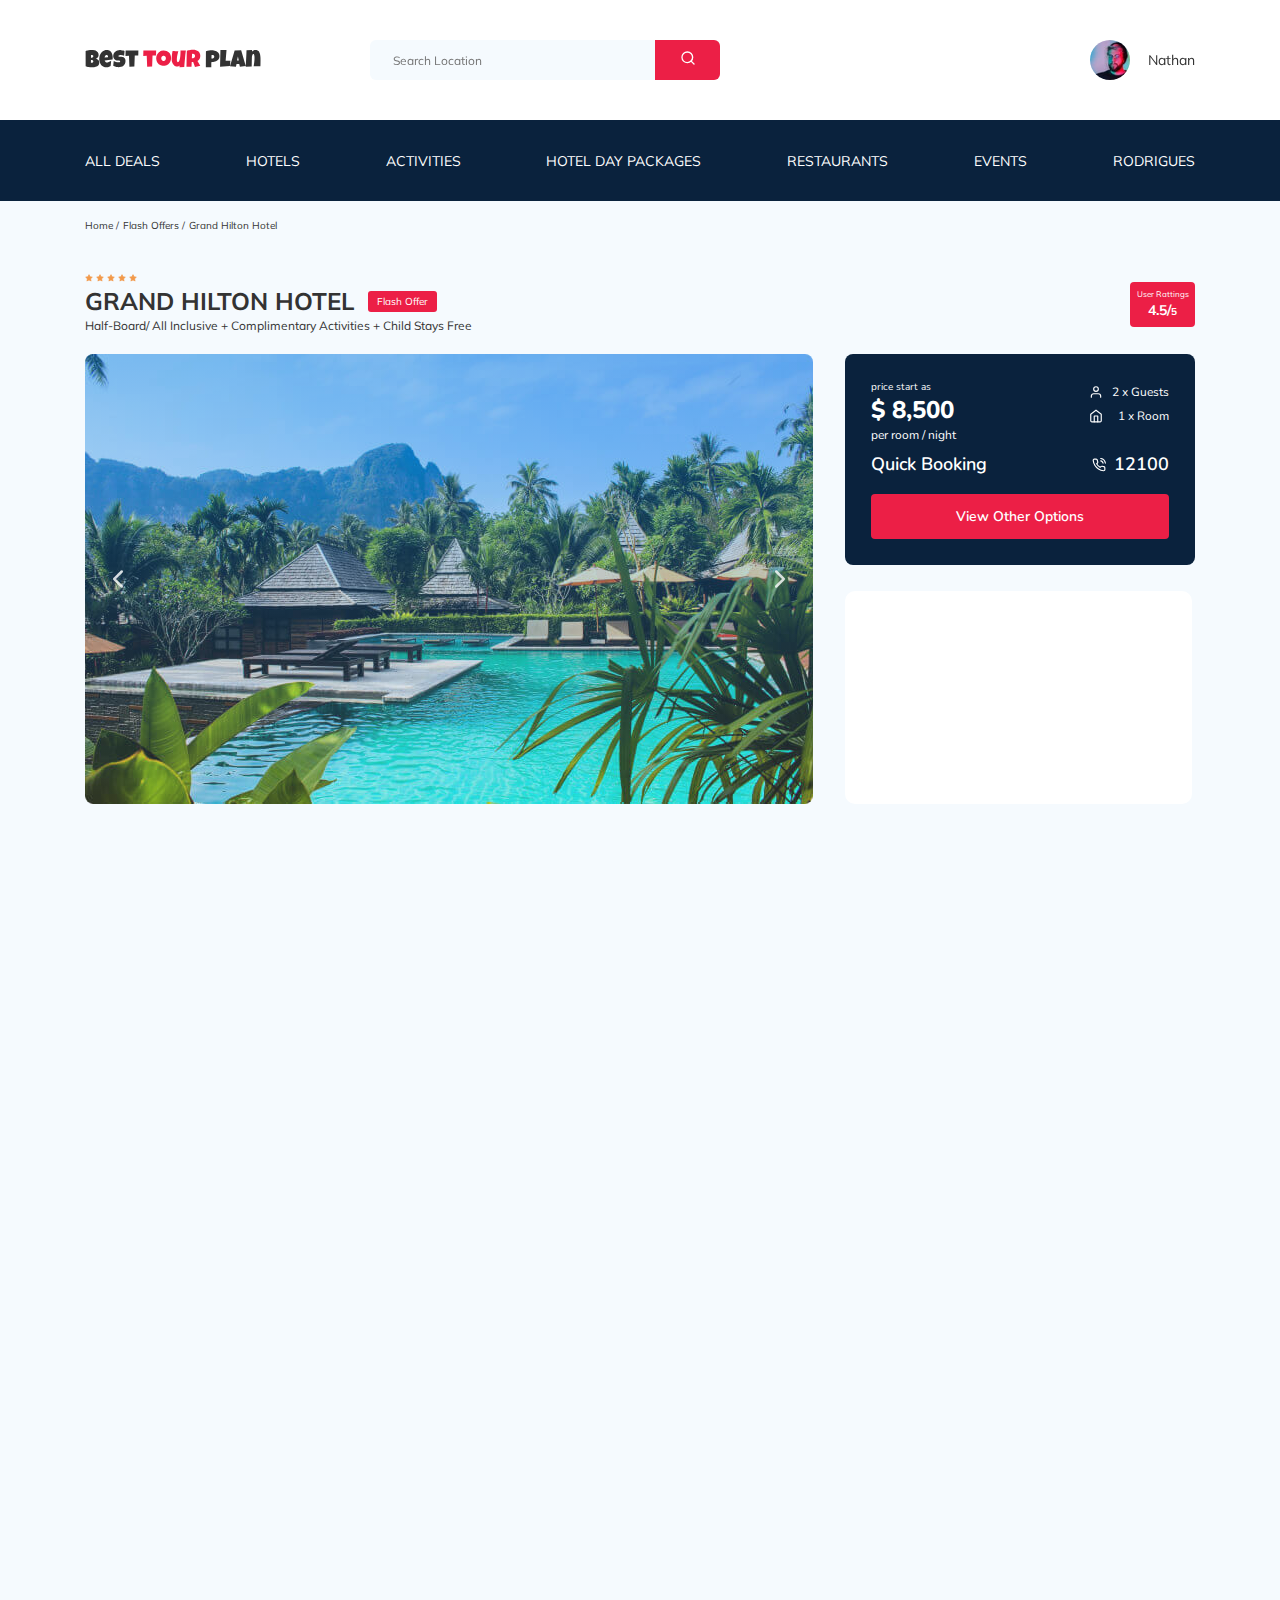
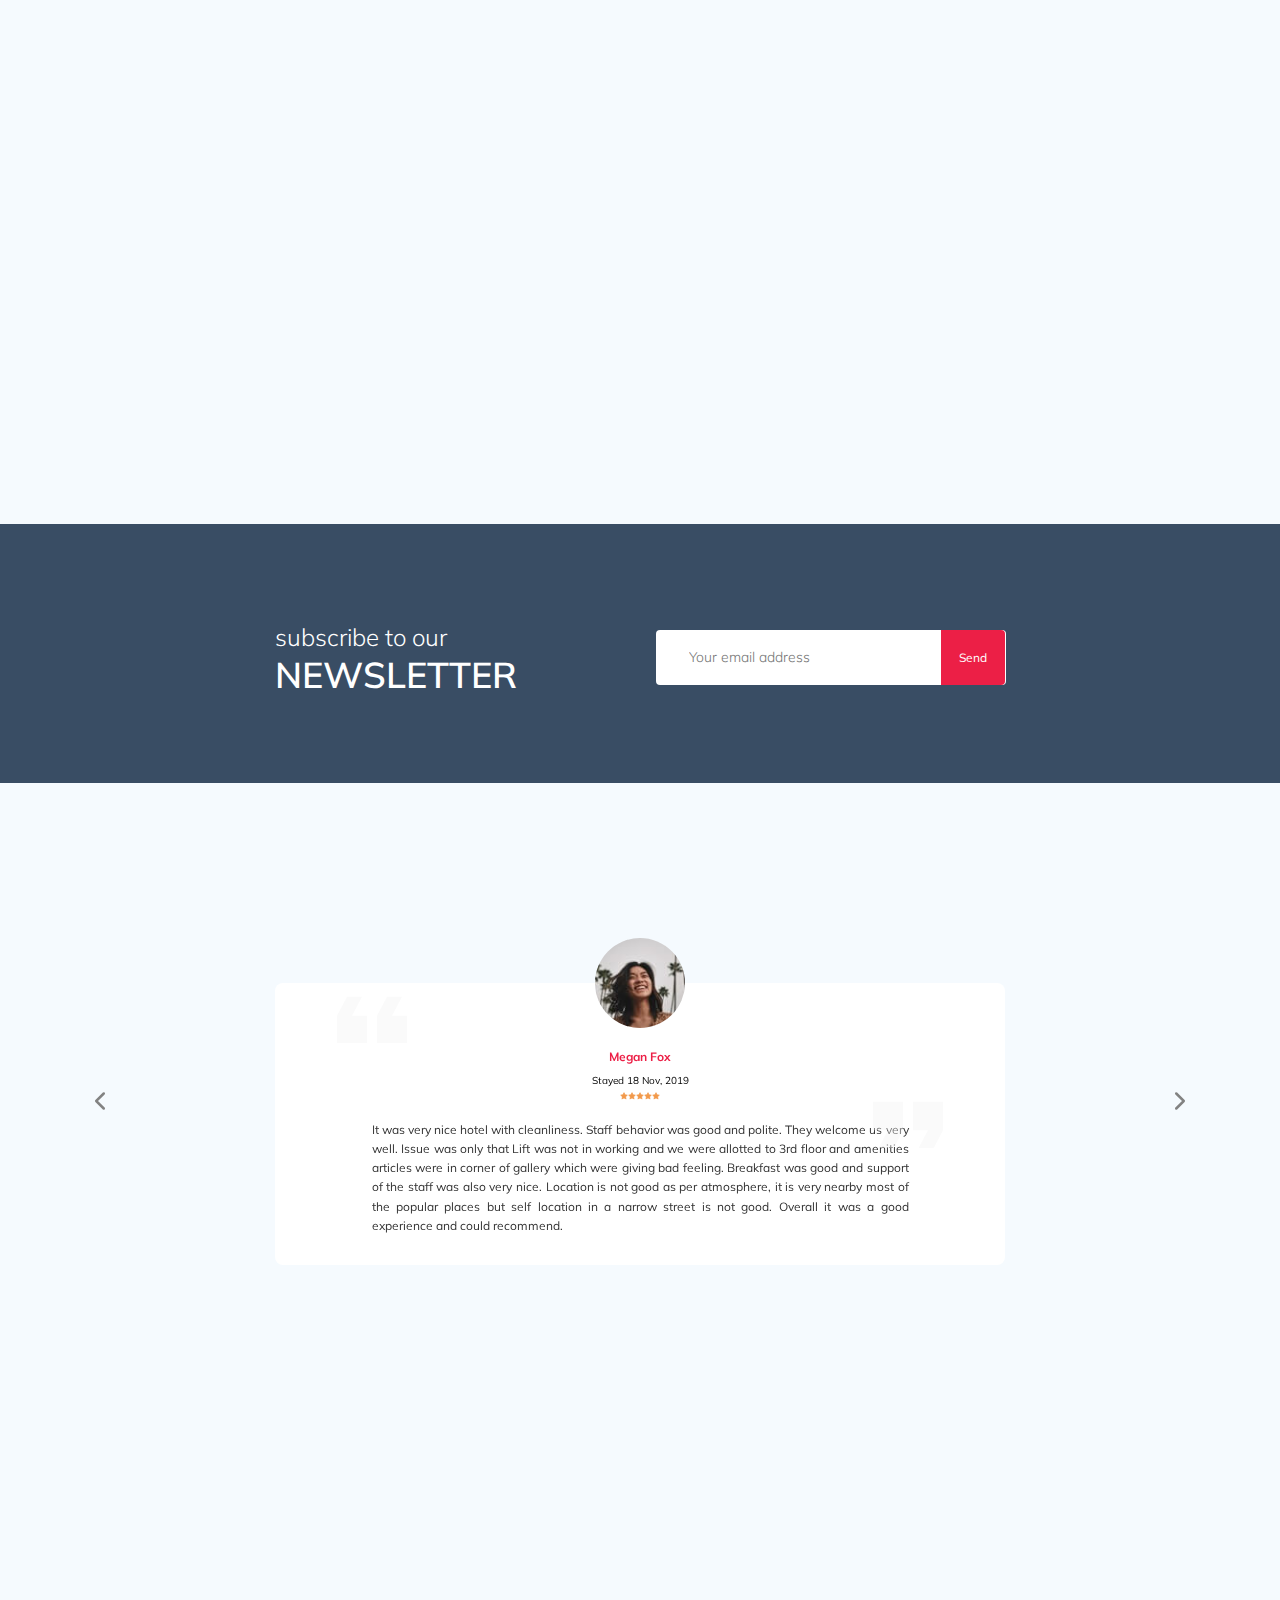
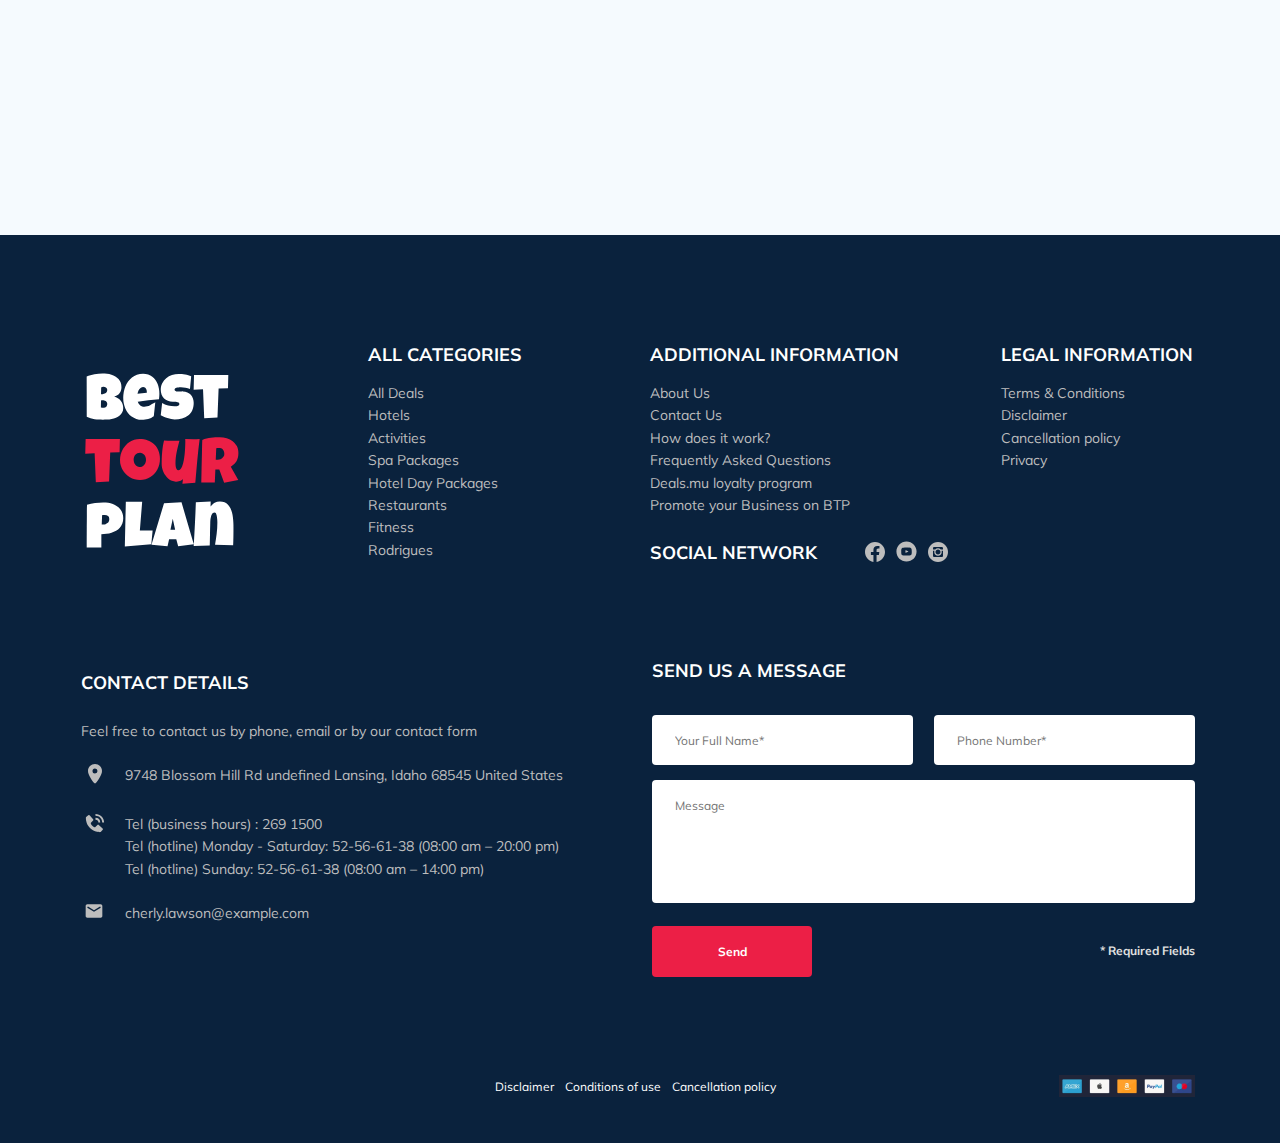
==== commit 6f2ff3fb: "fix 26.03" ====
--- a/index.html
+++ b/index.html
@@ -8,9 +8,7 @@
     <link rel="stylesheet" href="css/style.css" >
     <link rel="stylesheet" href="css/swiper-bundle.min.css">
     <link rel="preconnect" href="https://fonts.gstatic.com">
-    <link href="https://fonts.googleapis.com/css2?family=Mulish:wght@300;400;600;700;800&display=swap" rel="stylesheet">
-    <link rel="preconnect" href="https://fonts.gstatic.com">
-    <link rel="stylesheet" href="https://fonts.googleapis.com/css2?family=Nunito:wght@400;600;700;800&display=swap"  >
+    <link href="https://fonts.googleapis.com/css2?family=Mulish:wght@300;400;600;700;800&family=Nunito:wght@400;600;700;800&display=swap" rel="stylesheet">
     <link rel="stylesheet" href="css/aos.css" >
     <link rel="shortcut icon" href="favicon.ico" type="image/x-icon">
     <link rel="icon" href="favicon.ico" type="image/x-icon">
@@ -60,25 +58,25 @@
                     </button>
                 </form>
             </li>
-            <li class="navbar-menu__item">
+            <li class="navbar-menu__item navbar-menu__item__list--first">
                 <a href="#" class="navbar-menu__link">All Deals</a>
             </li>
-            <li class="navbar-menu__item">
+            <li class="navbar-menu__item navbar-menu__item__list">
                 <a href="#" class="navbar-menu__link">Hotels</a>
             </li>
-            <li class="navbar-menu__item">
+            <li class="navbar-menu__item navbar-menu__item__list">
                 <a href="#" class="navbar-menu__link">Activities</a>
             </li>
-            <li class="navbar-menu__item">
+            <li class="navbar-menu__item navbar-menu__item__list">
                 <a href="#" class="navbar-menu__link">Hotel Day Packages</a>
             </li>
-            <li class="navbar-menu__item">
+            <li class="navbar-menu__item navbar-menu__item__list">
                 <a href="#" class="navbar-menu__link">Restaurants</a>
             </li>
-            <li class="navbar-menu__item">
+            <li class="navbar-menu__item navbar-menu__item__list">
                 <a href="#" class="navbar-menu__link">Events</a>
             </li>
-            <li class="navbar-menu__item">
+            <li class="navbar-menu__item navbar-menu__item__list">
                 <a href="#" class="navbar-menu__link">Rodrigues</a>
             </li>
         </ul>
@@ -390,7 +388,7 @@
             </h2>
             <form action="send.php" method ="POST" class="subscribe newsletter__subscribe">
                 <div class="subscribe__input-group">
-                    <input type="text" class="subscribe__input" placeholder="Your email address" name="sub" required>
+                    <input type="email" class="subscribe__input" placeholder="Your email address" name="sub" required >
                     
                 </div><button class="subscribe__button">Send</button>
             </form>
@@ -523,7 +521,7 @@
     <footer class="footer">
         <div class="container">
             <div class="footer-wrapper">
-                <a class="logo footer__logo" href="#"><img class ="footer__logo-image" src="img/vertical-logo.svg" alt="logo: best tour plan" ></a>
+                <a class="logo footer__logo" href="https://laktionova-tat.ru/homeworks/tour-plan/"><img class ="footer__logo-image" src="img/vertical-logo.svg" alt="logo: best tour plan" ></a>
                 <div class="footer__list footer__categories">
                     <h3 class="footer__title">ALL CATEGORIES</h3>
                     <ul class="footer__ul">
@@ -552,9 +550,9 @@
                 <div class="footer__social-network">
                     <h3 class="footer__title footer__title--inline">Social Network</h3>
                     <div class="footer__social-links">
-                        <a href="#" class="footer__link"><img src="img/facebook.svg" alt="icon: facebook" ></a>
-                        <a href="#" class="footer__link"><img src="img/youtube.svg" alt="icon: youtube" ></a>
-                        <a href="#" class="footer__link"><img src="img/instagram.svg" alt="icon: instagram" ></a>
+                        <a href="https://ru-ru.facebook.com/" class="footer__link"><img src="img/facebook.svg" alt="icon: facebook" ></a>
+                        <a href="https://www.youtube.com/?gl=RU&hl=ru" class="footer__link"><img src="img/youtube.svg" alt="icon: youtube" ></a>
+                        <a href="https://www.instagram.com/" class="footer__link"><img src="img/instagram.svg" alt="icon: instagram" ></a>
                     </div>
                     </div>
                     <!-- /.footer__social-network -->
@@ -607,15 +605,18 @@
                                 data-mask="+7 (000) 000 00 00" 
                                 placeholder="Phone Number*" 
                                 name="phone" 
-                                required />
+                                required
+                                 minlength="18" />
                             </div>
                             <textarea
                              class="message footer__message" 
                              placeholder="Message"
                              name="message"
                              ></textarea>
-                            <button class="button footer__button" type="submit">Send</button>
-                            <span class="footer__info">* Required Fields</span>
+                            <div class="footer__message-wrapper">
+                                <button class="button footer__button" type="submit">Send</button>
+                                <span class="footer__info">* Required Fields</span>
+                            </div>
                         </form>
                     </div>
                     <!-- /.footer__contact-form -->          
@@ -643,7 +644,7 @@
             <h3 class="modal__title modal__title--mb-3">Booking</h3>
             <form action="send.php" method="POST" class="modal__form form">
                 <input type="text" class="input modal__input" placeholder="Your Full Name*" name="name" required minlength="2"/>
-                <input type="tel" class="input modal__input phone" data-mask="+7 (000) 000 00 00" placeholder="Phone Number*" name="phone" required/>
+                <input type="tel" class="input modal__input phone" data-mask="+7 (000) 000 00 00" placeholder="Phone Number*" name="phone" required minlength="18"/>
                 <input type="email" class="input modal__input" placeholder="Email*" name="email" required/>
                 <textarea class="message modal__message" rows="6" placeholder="Message" name="message"></textarea>
                 <button class="button modal__button" type="submit">Send</button>
--- a/css/style.css
+++ b/css/style.css
@@ -1,2 +1,2 @@
-*{box-sizing:border-box}body{font-family:'Mulish', sans-serif;color:#333;background-color:#F5FAFE}.container{max-width:1110px;margin:auto}img{max-width:100%}.input{background-color:#FFFFFF;border-radius:4px;border:none;padding:0 23px;height:50px}.message{resize:none;background-color:#FFFFFF;border-radius:4px;border:none}.button{min-width:160px;min-height:50px;padding:18px;border:none;background-color:#EC1F46;color:#fff;font-style:normal;font-weight:bold;font-size:12px;line-height:15px;border-radius:4px;outline:none;cursor:pointer}.button:hover{filter:brightness(80%)}.invalid{color:#EC1F46;border-bottom:1px solid #EC1F46}.sub-invalid{color:#EC1F46;border-bottom:1px solid #EC1F46}/*! normalize.css v8.0.1 | MIT License | github.com/necolas/normalize.css */html{line-height:1.15;-webkit-text-size-adjust:100%}body{margin:0}main{display:block}h1{font-size:2em;margin:0.67em 0}hr{box-sizing:content-box;height:0;overflow:visible}pre{font-family:monospace, monospace;font-size:1em}a{background-color:transparent}abbr[title]{border-bottom:none;text-decoration:underline;text-decoration:underline dotted}b,strong{font-weight:bolder}code,kbd,samp{font-family:monospace, monospace;font-size:1em}small{font-size:80%}sub,sup{font-size:75%;line-height:0;position:relative;vertical-align:baseline}sub{bottom:-0.25em}sup{top:-0.5em}img{border-style:none}button,input,optgroup,select,textarea{font-family:inherit;font-size:100%;line-height:1.15;margin:0}button,input{overflow:visible}button,select{text-transform:none}button,[type="button"],[type="reset"],[type="submit"]{-webkit-appearance:button}button::-moz-focus-inner,[type="button"]::-moz-focus-inner,[type="reset"]::-moz-focus-inner,[type="submit"]::-moz-focus-inner{border-style:none;padding:0}button:-moz-focusring,[type="button"]:-moz-focusring,[type="reset"]:-moz-focusring,[type="submit"]:-moz-focusring{outline:1px dotted ButtonText}fieldset{padding:0.35em 0.75em 0.625em}legend{box-sizing:border-box;color:inherit;display:table;max-width:100%;padding:0;white-space:normal}progress{vertical-align:baseline}textarea{overflow:auto}[type="checkbox"],[type="radio"]{box-sizing:border-box;padding:0}[type="number"]::-webkit-inner-spin-button,[type="number"]::-webkit-outer-spin-button{height:auto}[type="search"]{-webkit-appearance:textfield;outline-offset:-2px}[type="search"]::-webkit-search-decoration{-webkit-appearance:none}::-webkit-file-upload-button{-webkit-appearance:button;font:inherit}details{display:block}summary{display:list-item}template{display:none}[hidden]{display:none}.navbar{background-color:#ffffff}.navbar-top{display:flex;align-items:center;justify-content:space-between;padding-top:40px;padding-bottom:40px}.navbar-top__menu-button{display:none;outline:none}.navbar__search{margin-right:auto;margin-left:108px}.navbar-bottom{background-color:#0A223D;overflow-y:auto}.navbar-menu{list-style-type:none;margin:0;padding:31px 0;display:flex;align-items:center;justify-content:space-between;color:#fff}.navbar-menu__link{color:inherit;text-decoration:none;text-transform:uppercase;font-size:14px;line-height:18px}.navbar-menu__link:hover{filter:brightness(80%)}.navbar-menu__item{max-width:158px}.navbar-menu__item--mobile--visible{display:none}.logo{width:177px}.search{display:flex;position:relative;overflow:hidden;border-radius:6px;height:40px}.search__input{width:350px;height:100%;padding-left:23px;padding-right:75px;background-color:#f5fafe;border:none;font-size:12px;line-height:15px;color:#333;outline:none}.search__button{position:absolute;top:0;right:0;width:65px;height:100%;border:none;background-color:#EC1F46;outline:none;cursor:pointer}.search__button:hover{filter:brightness(80%)}.user{display:flex;align-items:center;text-decoration:none}.user__avatar{width:40px;height:40px;border-radius:50%;object-fit:cover}.user__name{font-style:normal;font-weight:normal;font-size:14px;line-height:18px;margin-left:18px;color:#333}.breadcrumb-list{display:flex;align-items:center;padding:18px 0;margin:0;list-style:none}.breadcrumb-list__item{font-size:10px;line-height:13px}.breadcrumb-list__item:not(:last-child)::after{content:'/';margin-right:4px}.breadcrumb-list__link{text-decoration:none;color:#333}.breadcrumb-list__link:hover{text-decoration:underline}.hotel{padding-top:24px;padding-bottom:70px}.hotel-info{display:flex;align-items:center;justify-content:space-between;padding-bottom:19px}.hotel-info__offer{margin-left:14px;margin-top:4px}.hotel-info__name{margin-top:4px;margin-bottom:0}.hotel-info__description{margin:2px 0}.hotel-name{font-size:24px;line-height:30px}.hotel-wrapper{display:flex;flex-wrap:wrap;align-items:center}.hotel-description{font-size:12px;line-height:15px}.hotel-grid{display:flex;justify-content:space-between}.hotel-right{display:flex;flex-direction:column;justify-content:space-between}.hotel-slider{display:flex;max-width:728px;height:450px}.hotel-slider__item{width:100%;height:100%;position:relative;border-radius:8px;overflow:hidden}.hotel-slider__item::after{content:'';position:absolute;width:100%;height:100%;top:0;bottom:0;right:0;left:0;background:linear-gradient(180deg, rgba(0,122,223,0.48) 0%, rgba(255,255,255,0.128) 100%);z-index:10}.hotel-slider__button{position:absolute;top:50%;transform:translateY(-50%);z-index:99;width:30px;height:30px;border:none;background-repeat:no-repeat;background-position:center;background-size:10px;background-color:transparent}.hotel-slider__button--next{right:18px;background-image:url(../img/arrow-next.svg);outline:none;cursor:pointer}.hotel-slider__button--next:hover{filter:brightness(80%)}.hotel-slider__button--prev{left:18px;background-image:url(../img/arrow-prev.svg);outline:none;cursor:pointer}.hotel-slider__button--prev:hover{filter:brightness(80%)}.stars{display:inline-flex;width:48px;height:8px;flex-basis:100%}.stars__icon{margin-right:3px}.offer{font-size:10px;line-height:13px;padding:4px 9px;background-color:#EC1F46;border-radius:3px;color:#fff}.rating{max-width:65px;min-height:45px;text-align:center;color:#fff;background-color:#EC1F46;border-radius:4px}.rating__text{font-size:8px;line-height:10px}.rating__counter{font-size:14px;line-height:18px}.rating__counter-small{font-size:10px;line-height:12px}.booking{width:350px;min-height:210px;padding:26px;border-radius:8px;font-family:'Nunito', sans-serif;background:#0A223D;color:#fff;overflow:hidden}.booking__info{display:flex;justify-content:space-between;margin-bottom:9px}.booking__price{display:flex;flex-direction:column}.booking__start{font-weight:normal;font-size:10px;line-height:14px}.booking__pricetag{font-style:normal;font-weight:800;font-size:24px;line-height:33px}.booking__per-room{font-style:normal;font-weight:normal;font-size:12px;line-height:16px}.booking__description{margin-left:9px;font-size:12px;line-height:16px}.booking__room{margin-top:4px}.booking__text{display:flex;align-items:center;justify-content:space-between;margin-bottom:8px;font-style:normal;font-size:12px;line-height:16px}.booking__call-center{display:flex;align-items:center;justify-content:space-between;margin-bottom:17px}.booking__heading{font-style:normal;font-weight:600;font-size:18px;line-height:25px}.booking__number{display:flex;align-items:center;justify-content:space-between;color:inherit;text-decoration:none;font-style:normal;font-weight:600;font-size:18px;line-height:25px}.booking__num{margin-left:8px}.booking__num:hover{text-decoration:underline}.booking__button{width:100%;min-height:45px;font-weight:600;font-size:14px;line-height:19px;border-radius:4px;background-color:#EC1F46;color:#fff;border:none;cursor:pointer;outline:none}.booking__button:hover{filter:brightness(80%)}.map{width:347px;min-height:213px;background-color:#fff;border-radius:10px;overflow:hidden}iframe{width:100%;min-height:100%}.newsletter{position:relative;padding:98px 0 87px 0}.newsletter::before{content:'';position:absolute;top:0;bottom:0;right:0;left:0;width:100%;height:100%;background-color:rgba(10,34,61,0.8)}.newsletter-wrapper{position:relative;display:flex;align-items:center;justify-content:space-between;max-width:731px;margin:auto}.newsletter-title{color:#fff;font-style:normal;font-weight:300;font-size:24px;line-height:30px}.newsletter-title__strong{display:block;font-weight:600;font-size:36px;line-height:45px;text-transform:uppercase}.newsletter__subscribe{display:flex;flex-shrink:0}.newsletter__title{max-width:248px}.subscribe{position:relative;width:350px;height:55px}.subscribe__input{width:350px;min-height:55px;padding-left:33px;padding-right:75px;outline:none;border:none;font-style:normal;font-weight:300;font-size:14px;line-height:18px;border-radius:4px;width:100%;height:100%}.subscribe__input-group{width:350px}.subscribe__button{position:absolute;display:inline-block;padding:20px 18px;max-width:66px;margin-left:81.6%;height:100%;border:none;background-color:#EC1F46;color:#fff;font-size:12px;line-height:15px;outline:none;cursor:pointer;overflow:hidden;border-radius:0px 4px 4px 0px}.subscribe__button:hover{filter:brightness(80%)}.reviews{padding:40px 0 70px 0}.reviews__title{font-style:normal;font-weight:bold;font-size:36px;line-height:45px;text-align:center;text-transform:uppercase;color:#333;margin-bottom:70px}.reviews-slider{width:100%}.reviews-slider__item{position:relative;display:flex;flex-direction:column;align-items:center;max-width:730px;margin:45px auto 0;background-color:#fff;border-radius:8px;padding:0 62px 30px}.reviews-slider__item::before{content:'';position:absolute;width:70px;height:47px;top:13px;left:62px;background-image:url(../img/q-left.svg);background-repeat:no-repeat}.reviews-slider__item::after{content:'';position:absolute;width:70px;height:47px;top:118px;right:62px;background-image:url(../img/q-right.svg);background-repeat:no-repeat}.reviews-slider__button{position:absolute;top:50%;transform:translateY(-50%);width:30px;height:30px;background-repeat:no-repeat;background-size:10px;background-position:center;border:none;background-color:transparent;cursor:pointer;z-index:99;outline:none}.reviews-slider__button-prev{background-image:url(../img/reviews-arrow-prev.svg);left:0}.reviews-slider__button-prev:hover{filter:brightness(70%)}.reviews-slider__button-next{background-image:url(../img/reviews-arrow-next.svg);right:0}.reviews-slider__button-next:hover{filter:brightness(70%)}.reviews-slider__profile{display:flex;flex-direction:column;align-items:center;margin-top:-45px;margin-bottom:20px}.reviews-slider__avatar{width:90px;height:90px;border-radius:50%;object-fit:cover;margin-bottom:9px}.reviews-slider__username{font-style:normal;font-weight:bold;font-size:12px;line-height:15px;color:#EC1F46;margin-bottom:10px}.reviews-slider__date{font-style:normal;font-weight:normal;font-size:10px;line-height:13px;color:#000000;margin-bottom:5px}.reviews-slider__rating{display:flex;align-items:center}.reviews-slider__text{max-width:537px;font-style:normal;font-weight:normal;font-size:12px;line-height:160%;text-align:justify;color:#333333;margin:auto}.activities{padding:60px 0 98px 0}.activities__title{font-weight:bold;font-size:24px;line-height:30px;text-transform:uppercase;margin-bottom:57px;margin-top:0}.activities-wrapper{display:flex;justify-content:space-between}.card{position:relative;display:flex;flex-direction:column;align-items:flex-start;padding:24px 26px;width:255px;height:255px;border-radius:6px;overflow:hidden}.card::before{content:'';position:absolute;left:0;right:0;top:0;bottom:0;background:linear-gradient(179.83deg, rgba(196,196,196,0) 35.34%, #0A223D 99.85%);z-index:-1}.card__image{position:absolute;left:0;right:0;top:0;bottom:0;height:100%;width:100%;object-fit:cover;z-index:-2}.card__title{margin:auto;margin-bottom:18px;font-style:normal;font-weight:bold;font-size:16px;line-height:20px;color:#fff}.card__title-wrap::before{content:"\A";white-space:pre}.card__title:nth-of-type(odd){margin-left:0}.card__button{padding:7px 22px;font-family:Nunito;font-style:normal;font-weight:600;font-size:12px;line-height:16px;border:none;background:#EC1F46;color:#fff;border-radius:4px;outline:none;cursor:pointer}.card__button:hover{filter:brightness(80%)}.packages{padding:40px 0 70px 0}.packages-wrapper{display:grid;grid-template-rows:minmax(min-content, 500px) minmax(min-content, 500px);grid-template-columns:1fr 1fr 1fr;grid-gap:30px;margin:0}.packages__present{background-color:#0A223D;width:100%;height:100%;color:#fff;border-radius:8px;overflow:hidden}.packages__present-special{grid-column-start:1;grid-column-end:3;background-color:#0A223D}.packages__image{width:350px;height:250px;object-fit:cover}.packages__title{margin-bottom:65px;font-style:normal;font-weight:bold;font-size:36px;line-height:45px;text-align:center;text-transform:uppercase}.packages__description{font-style:normal;font-weight:normal;font-size:12px;line-height:15px}.packages__address{margin-bottom:11px}.packages__guests{margin-bottom:11px}.packages__icon{margin-right:15px}.book{display:flex;align-items:flex-end}.book__price{display:inline-flex;flex-direction:column;margin-right:92px}.book__booking{width:120px;min-height:40px;border-radius:4px;font-family:Nunito;font-style:normal;font-weight:600;font-size:14px;border:none;line-height:19px;background:#EC1F46;color:#fff;cursor:pointer}.book__booking:hover{filter:brightness(80%)}.book__old-price{margin-bottom:5px;text-decoration:line-through;font-style:normal;font-weight:normal;font-size:14px;line-height:18px}.book__new-price{font-style:normal;font-weight:bold;font-size:24px;line-height:30px}.present{display:grid;grid-template-columns:250px 250px}.present-special{display:flex;position:relative;border-radius:8px;overflow:hidden}.present-special__image{object-fit:cover;width:366px;height:506px}.present-special-wrapper{padding:40px 21px 27px 44px;width:50%;color:#fff}.present-special__rating{margin-bottom:6px}.present-special__title{margin-top:0;margin-bottom:27px;font-style:normal;font-weight:bold;font-size:18px;line-height:23px}.present-special__text{margin-top:0;margin-bottom:34px;height:165px;text-align:justify;font-style:normal;font-weight:normal;font-size:14px;line-height:160.6%}.present-special__info{margin-bottom:37px}.present-special__offer{position:absolute;left:0;top:26px;width:95px;padding:8px 12px;background:#EC1F46;border-radius:0px 4px 4px 0px;color:#fff;font-style:normal;font-weight:600;font-size:12px;line-height:15px}.present-hotel{position:relative}.present-hotel-wrapper{padding:30px 21px 25px 32px}.present-hotel__title{margin-bottom:23px;margin-top:0}.present-hotel__info{padding-bottom:24px}.present-hotel__offer{position:absolute;left:0;top:26px;padding:4px 9px;background:#EC1F46;border-radius:0px 4px 4px 0px;color:#fff;font-style:normal;font-weight:600;font-size:8px;line-height:10px}.footer{background-color:#0A223D;color:#fff;padding-top:108px;padding-bottom:46px}.footer-wrapper{display:grid;grid-template-columns:repeat(4, minmax(min-content, 1fr));grid-gap:20px;grid-auto-rows:minmax(40px, min-content);align-items:start}.footer__logo{grid-row:1 / 3;align-self:center}.footer__logo-image{width:154px;height:175px;margin-top:5px}.footer__legal{margin-left:68px}.footer__categories{grid-row:1 / 4}.footer__social-links{display:flex;align-items:center;min-width:83px;justify-content:space-between}.footer__social-network{display:flex;align-items:start;grid-row:2 / 4;grid-column:span 2;margin-top:5px}.footer__contact-details{grid-column-start:span 2;margin-top:15px}.footer__contact-form{grid-column:span 2;padding:3px 0 0 2px}.footer__form{display:flex;align-items:center;justify-content:space-between;flex-wrap:wrap;padding-top:2px}.footer__ul{padding:0;margin:0;list-style:none}.footer__title{font-style:normal;font-weight:bold;font-size:18px;line-height:23px;margin-top:0;margin-bottom:16px;text-transform:uppercase}.footer__title--inline{margin-bottom:0;margin-right:48px}.footer__title--mb-3{margin-bottom:26px;margin-left:-4px}.footer__item{display:flex;align-items:flex-start;font-style:normal;font-weight:normal;font-size:14px;line-height:160%;color:#bdbdbd}.footer__item--mb-2{margin-bottom:22px}.footer__icon-wrapper{min-width:40px}.footer__icon-map{margin-left:3px}.footer-text{font-size:14px;line-height:22px;margin-top:0;margin-bottom:22px;margin-left:-4px;color:#bdbdbd}.footer__link{text-decoration:none;color:inherit}.footer__link:hover{text-decoration:underline}.footer__input{width:100%}.footer__input-group{max-width:255px;margin-top:15px;flex-basis:48%;font-style:normal;font-weight:normal;font-size:12px;line-height:15px;outline:none}.footer__message{padding-top:18px;padding-left:23px;height:123px;flex-basis:100%;font-style:normal;font-weight:normal;font-size:12px;line-height:15px;margin-top:15px;outline:none}.footer__button{margin-top:23px}.footer__info{margin-top:20px;font-style:normal;font-weight:bold;font-size:12px;line-height:15px;color:#E0E0E0}.footer-bottom{display:flex;align-items:center;justify-content:flex-end;margin-top:98px}.footer-bottom__list{margin-right:272px}.footer-bottom__ul{display:flex;padding:0;margin:0;list-style:none}.footer-bottom__item{display:flex;align-items:flex-start;margin-right:11px;font-style:normal;font-weight:normal;font-size:12px;line-height:15px;color:#fff}.footer-bottom__link{text-decoration:none;color:inherit}.footer-bottom__link:hover{text-decoration:underline}.footer__phone__ul{padding:0;list-style:none}.footer__phone__link{text-decoration:none;color:inherit}.footer__phone__link:hover{text-decoration:underline}.footer__mail{text-decoration:none;color:inherit}.footer__mail:hover{text-decoration:underline}.modal__overlay{position:fixed;left:0;right:0;top:0;bottom:0;background-color:rgba(0,143,223,0.39);z-index:100;visibility:hidden;opacity:0;transition:opacity 0.2s}.modal__overlay--visible{visibility:visible;opacity:1}.modal__dialog{max-height:100%;overflow-y:auto;position:fixed;top:50%;left:50%;transform:translate(-50%, -50%);max-width:478px;padding:33px 88px;background-color:#0A223D;border-radius:8px;color:#fff;z-index:101;visibility:hidden;opacity:0;transition:opacity 0.2s}.modal__dialog--visible{visibility:visible;opacity:1}.modal__close{position:absolute;right:18px;top:17px;text-decoration:none;cursor:pointer;outline:none}.modal__input{width:100%;margin-top:15px}.modal__message{padding-top:18px;padding-left:23px;width:100%;min-height:123px;margin-top:15px}.modal__button{margin-top:15px}.modal__button:hover{filter:brightness(80%)}.modal__info{font-style:normal;font-weight:bold;font-size:12px;line-height:15px;color:#E0E0E0}.modal__title{font-style:normal;font-weight:bold;font-size:18px;line-height:23px;margin-top:0;text-transform:uppercase;text-align:center}.modal__form{display:flex;align-items:center;justify-content:space-between;flex-wrap:wrap}.thankyou{margin-bottom:40px}.thankyou-wrapper{display:flex;align-items:center;flex-direction:column}.thankyou-info__click{width:145px;text-decoration:none;min-width:160px;min-height:50px;padding:18px;text-align:center;background-color:#EC1F46;color:#fff;font-style:normal;font-weight:bold;font-size:12px;line-height:15px;border-radius:4px;outline:none;cursor:pointer}.thankyou-info__click:hover{filter:brightness(80%)}@media (max-width: 1200px){.container{max-width:960px}.hotel-slider{width:590px}.hotel-slider__button--next,.hotel-slider__button--prev{width:29px;height:30px}.swiper-slide__img{width:100%;height:100%;object-fit:cover}.card{width:230px;height:230px}.book__price{margin-right:52px}.book__old-price{margin-bottom:5px}.present-special-wrapper{padding:30px 30px 30px 30px}.present-special__text{margin-bottom:35px}.present-special__image{width:50%}.present-hotel-wrapper{padding:20px 20px 20px 20px}.present-hotel__text{margin-bottom:15px}.footer__input-group{flex-basis:100%}}@media (max-width: 992px){.container,.newsletter-wrapper{max-width:700px}.logo{width:132px}.navbar-top{padding-top:30px;padding-bottom:30px}.navbar__search{margin-left:auto}.navbar-menu{padding-top:22px;padding-bottom:22px}.navbar-menu__link{font-size:12px;line-height:15px}.search__input{width:340px}.hotel{padding-bottom:60px}.hotel-grid{flex-direction:column}.hotel__slider{margin-bottom:30px}.hotel-right{flex-direction:row}.hotel-slider{width:100%}.booking{width:340px;padding:29px 22px 26px 22px}.reviews-slider__item{max-width:580px}.activities-wrapper{flex-wrap:wrap}.activities__card{margin-bottom:20px}.card{width:339px;height:255px}.packages-wrapper{grid-template-rows:minmax(min-content, 400px) minmax(min-content, 400px) minmax(max-content, 400px);grid-template-columns:1fr 1fr 1fr 1fr;grid-gap:15px}.packages__present-special{grid-column-start:1;grid-column-end:5}.packages__address{margin-bottom:8px}.packages__guests{margin-bottom:8px}.book__price{margin-right:125px}.book__old-price{margin-bottom:5px;font-size:14px}.book__new-price{font-size:16px}.subscribe__button{margin-left:81.8%}.present-special__image{height:430px}.present-special-wrapper{padding:20px 20px 30px 20px}.present-special__rating{margin-bottom:6px}.present-special__title{margin-top:0;margin-bottom:20px;font-size:16px;line-height:20px}.present-special__text{height:122px;margin-top:0;margin-bottom:18px;font-size:12px;line-height:20px}.present__info{margin-bottom:37px}.present-hotel:nth-child(even){grid-column:1 / 3}.present-hotel:nth-child(odd){grid-column:3 / 5}.present-hotel-wrapper{padding:10px 10px 10px 25px}.present-hotel__text{margin-bottom:15px}.present-hotel__title{margin-bottom:15px;font-size:16px;line-height:20px}.present-hotel__info{padding:0;margin-bottom:20px}.footer-wrapper{grid-template-columns:repeat(6, 1fr);grid-gap:38px}.footer__input-group{flex-basis:49%}.footer__logo{grid-row:1 / 2;grid-column:span 2}.footer__logo-image{width:104px;height:120px;margin-top:0}.footer__social-network{grid-row:1 / 2;grid-column:span 4;align-self:center}.footer__categories{grid-row:2 / 3;grid-column:span 2}.footer__legal{grid-column:span 2}.footer__additional{grid-column:span 2}.footer__contact-details{grid-column:span 5;grid-row:3}.footer__contact-form{grid-column:span 5;grid-row:4}.footer-bottom{margin-top:80px}.footer-bottom__list{margin-right:auto}.modal__dialog{padding:33px 60px}.navbar-menu__link:hover{filter:brightness(100%)}.search__button:hover{filter:brightness(100%)}.breadcrumb-list__link:hover{text-decoration:none}.slider-button--next:hover,.slider-button--prev:hover{filter:brightness(100%)}.booking__num:hover{text-decoration:none}.booking__button:hover{filter:brightness(100%)}.subscribe__button:hover{filter:brightness(100%)}.reviews-slider__button-next:hover,.reviews-slider__button-prev:hover{filter:brightness(100%)}.card__button:hover{filter:brightness(100%)}.book__booking:hover{filter:brightness(100%)}.footer__button:hover{filter:brightness(100%)}.footer__phone__link:hover{text-decoration:none}.footer__link:hover{text-decoration:none}.footer-bottom__link:hover{text-decoration:none}.footer__mail:hover{text-decoration:none}.modal__button:hover{filter:brightness(100%)}}@media (max-width: 768px){.container{max-width:576px;width:92%}body{padding-top:78px}.navbar--mobile--fixed{position:fixed;left:0;top:0;right:0;z-index:99}.navbar__search{margin-left:-37px}.navbar__search--mobile--hidden,.navbar__user--mobile--hidden{display:none}.navbar__search--mobile--visible,.navbar__user--mobile--visible{display:flex}.navbar__user{flex-direction:column;justify-content:center}.navbar-bottom{display:none;position:fixed;left:0;bottom:0;right:0;top:78px;padding-top:30px}.navbar-bottom--visible{display:block}.navbar-menu{flex-direction:column}.navbar-menu__item{margin-bottom:20px}.navbar-menu__item--mobile--visible{display:block}.search{width:243px}.menu-button{display:flex;width:16px;height:11px;padding:0;align-items:center;justify-content:space-between;flex-direction:column;border:none;background-color:#ffffff;cursor:pointer}.menu-button__line{width:16px;height:1px;background-color:#333}.user__name--light{color:#fff;margin-left:0;margin-top:10px}.stars{flex-basis:auto}.hotel{padding-bottom:40px}.hotel-name{flex-basis:100%}.hotel-wrapper{justify-content:space-between}.hotel-info__text{width:100%}.hotel-info__name{margin-top:10px}.hotel-info__rating{display:none}.hotel-info__offer{order:-1;margin-left:0}.hotel-right{flex-direction:column;min-height:450px}.hotel__slider{margin-bottom:20px}.hotel-slider{max-width:576px;height:350px}.booking{width:100%;margin-bottom:20px}.map{width:100%;height:210px}iframe{height:210px}.newsletter-title__strong{font-size:30px;line-height:38px}.newsletter-wrapper{flex-direction:column;max-width:576px;width:92%;align-items:flex-start}.subscribe{position:relative;width:100%}.subscribe__input-group{width:100%}.subscribe__button{position:absolute;top:0;right:0;width:65px}.reviews{min-height:438px}.reviews__title-wrap:before{content:"\A";white-space:pre}.reviews-slider__item{padding:0 30px 30px}.reviews-slider__item:after,.reviews-slider__item::before{display:none}.reviews-slider__button{top:45px}.reviews-slider__button-prev{left:50%;margin-left:-65px;transform:translate(-50%, 0)}.reviews-slider__button-next{right:50%;margin-right:-65px;transform:translate(50%, 0)}.card{width:48%}.packages-wrapper{grid-gap:11px}.packages__address{margin-bottom:4px}.packages__guests{margin-bottom:4px}.book__price{margin-right:80px}.book__old-price{margin-bottom:5px;font-size:14px}.book__new-price{font-size:16px}.book__booking{font-size:12px;padding:8px 27px}.present-special-wrapper{padding:40px 5px 20px 5px}.present-special__rating{margin-bottom:6px}.present-special__title{margin-top:0;margin-bottom:20px;font-size:16px;line-height:20px}.present-special__text{margin-top:0;margin-bottom:18px;font-size:12px;line-height:20px}.present-special__info{margin-bottom:30px}.present-special__offer{font-size:10px}.present__info{margin-bottom:37px}.present-hotel:nth-child(even){grid-column:1 / 3}.present-hotel:nth-child(odd){grid-column:3 / 5}.present-hotel-wrapper{padding:15px 10px 10px 9px}.present-hotel__text{margin-bottom:15px}.present-hotel__title{margin-bottom:15px;font-size:16px;line-height:20px}.present-hotel__info{padding:0;margin-bottom:20px}.present-bottom__list{margin-right:auto}.modal__dialog{padding:33px 40px;width:96%}.modal__button{margin-bottom:10px;width:100%}.reviews__title{margin-bottom:42px}}@media (max-width: 637px){.present-special__title{margin-top:0;margin-bottom:18px;font-size:16px;line-height:20px}.present-special__text{font-size:12px;line-height:19px}.present-special__info{margin-bottom:25px}.book__booking{padding:8px 20px;margin-left:auto}.book__old-price{font-size:11px}.book__new-price{font-size:14px}}@media (max-width: 576px){.logo{width:99px}.hotel__slider{margin-bottom:20px}.hotel-slider{height:250px}.newsletter{padding:76px 0 83px 0}.newsletter__title{font-size:20px;line-height:25px;margin-bottom:37px}.newsletter__title__strong{font-size:30px;line-height:38px}.subscribe{position:relative}.subscribe>.subscribe__button{position:absolute;top:0;right:0}.reviews__title{font-size:18px;line-height:23px}.card{width:100%}.activities{padding:40px 0 60px 0}.activities__title{margin-bottom:36px}.packages{padding:30px 0 60px 0}.packages-wrapper{padding:20px 0 70px 0;grid-template-rows:minmax(min-content, 300px) minmax(min-content, 300px) minmax(min-content, 300px) minmax(min-content, 300px) minmax(min-content, 300px)}.packages__image{width:50%;height:100%;object-fit:cover}.packages__title{margin-bottom:40px;font-size:24px;line-height:23px}.packages__description{font-size:12px;line-height:15px}.packages__address{margin-bottom:11px}.packages__guests{margin-bottom:11px}.packages__icon{margin-right:12px}.present-hotel{display:flex}.present-hotel:nth-child(even){grid-column:1 / 5}.present-hotel:nth-child(odd){grid-column:1 / 5}.present-hotel-wrapper{padding:35px 20px 20px 25px;width:50%}.present-hotel__title{margin-bottom:27px;font-size:18px;line-height:23px}.present-hotel__info{margin-bottom:30px}.present-hotel__offer{padding:4px 9px;font-size:8px;line-height:10px}.present-special__image{height:307px}.present-special__rating{display:none}.present-special__text{display:none}.present-special__title{margin-bottom:27px;font-size:18px;line-height:23px}.present-special__info{margin-bottom:30px}.present-special__offer{width:60.24px;padding:4px 9px;font-size:8px;line-height:10px}.present-special-wrapper{padding:35px 20px 20px 25px;width:50%}.present__image{object-fit:cover}.book{display:flex;flex-direction:column;align-items:start}.book__price{margin-bottom:20px}.book__booking{margin-left:auto;margin-right:auto;padding:8px 27px;width:100%;font-size:12px;line-height:11px}.book__old-price{margin-bottom:11px;font-size:12px;line-height:15px}.book__new-price{font-size:14px;line-height:11px}.footer{padding-bottom:21px;padding-top:69px}.footer-wrapper{grid-template-columns:1fr}.footer__input-group{flex-basis:100%}.footer__logo{grid-row:1;grid-column:1}.footer__social-network{display:flex;flex-direction:column;grid-row:2;grid-column:1}.footer__title--inline{margin-bottom:20px}.footer__additional{grid-row:4;grid-column:1}.footer__categories{grid-row:5;grid-column:1}.footer__legal{margin-left:0;grid-row:3;grid-column:1}.footer__contact-details{grid-row:6;grid-column:1}.footer__contact-form{grid-row:7;grid-column:1}.footer-bottom{margin-top:30px;flex-direction:column;justify-content:flex-start;align-items:flex-start}.footer-bottom__list{margin-bottom:10px}.footer-bottom__image{margin:0}.modal__dialog{max-width:96%}.map{height:172px}iframe{height:172px}}@media (max-width: 519px){.present-hotel__info{margin-bottom:28px}.present-hotel-wrapper{padding:25px 20px 20px 25px}.present-hotel__title{margin-bottom:20px;font-size:16px}.present-special__info{margin-bottom:28px}.present-special-wrapper{padding:25px 20px 20px 25px}.present-special__title{margin-bottom:20px;font-size:16px}}@media (max-width: 387px){.hotel-slider{height:179px}.hotel-slider__button--next,.hotel-slider__button--prev{width:11px;height:12px}.search__input{max-width:243px}.packages-wrapper{grid-template-rows:300px 300px 300px 300px 300px}.packages__image{width:50%;height:100%;object-fit:cover}.packages__description{font-style:normal;font-weight:normal;font-size:12px;line-height:15px}.packages__address{margin-bottom:11px}.packages__guests{margin-bottom:11px}.packages__icon{margin-right:12px}.present-hotel-wrapper{padding:20px 10px 20px 20px}.present-hotel__title{margin-bottom:25px;font-size:16px;line-height:20px}.present-hotel__title--first{margin-bottom:10px}.present-special__title{margin-bottom:25px;font-size:16px;line-height:20px}.present-special-wrapper{padding:20px 10px 20px 20px}.book__price{margin:0}.book__booking{margin-top:20px;margin-left:auto;margin-right:auto;padding:8px 27px;font-size:12px;line-height:11px}.book__old-price{margin-bottom:11px;font-size:12px;line-height:11px}.book__new-price{font-size:13px;line-height:11px}}@media (max-width: 350px){.present-special__title{margin-bottom:10px}.footer__phone__link-wrap:before{content:"\A";white-space:pre}}@media (max-width: 422px){.hotel-info__description-wrap:before{content:"\A";white-space:pre}}
+*{box-sizing:border-box}body{font-family:'Mulish', sans-serif;color:#333;background-color:#F5FAFE}.container{max-width:1110px;margin:auto}img{max-width:100%}.input{background-color:#FFFFFF;border-radius:4px;border:none;padding:0 23px;height:50px}.message{resize:none;background-color:#FFFFFF;border-radius:4px;border:none}.button{min-width:160px;min-height:50px;padding:18px;border:none;background-color:#EC1F46;color:#fff;font-style:normal;font-weight:bold;font-size:12px;line-height:15px;border-radius:4px;outline:none;cursor:pointer}.button:hover{filter:brightness(80%)}.invalid{bottom:0;color:#EC1F46;border-bottom:1px solid #EC1F46}.sub-invalid{color:#EC1F46;border-bottom:1px solid #EC1F46}/*! normalize.css v8.0.1 | MIT License | github.com/necolas/normalize.css */html{line-height:1.15;-webkit-text-size-adjust:100%}body{margin:0}main{display:block}h1{font-size:2em;margin:0.67em 0}hr{box-sizing:content-box;height:0;overflow:visible}pre{font-family:monospace, monospace;font-size:1em}a{background-color:transparent}abbr[title]{border-bottom:none;text-decoration:underline;text-decoration:underline dotted}b,strong{font-weight:bolder}code,kbd,samp{font-family:monospace, monospace;font-size:1em}small{font-size:80%}sub,sup{font-size:75%;line-height:0;position:relative;vertical-align:baseline}sub{bottom:-0.25em}sup{top:-0.5em}img{border-style:none}button,input,optgroup,select,textarea{font-family:inherit;font-size:100%;line-height:1.15;margin:0}button,input{overflow:visible}button,select{text-transform:none}button,[type="button"],[type="reset"],[type="submit"]{-webkit-appearance:button}button::-moz-focus-inner,[type="button"]::-moz-focus-inner,[type="reset"]::-moz-focus-inner,[type="submit"]::-moz-focus-inner{border-style:none;padding:0}button:-moz-focusring,[type="button"]:-moz-focusring,[type="reset"]:-moz-focusring,[type="submit"]:-moz-focusring{outline:1px dotted ButtonText}fieldset{padding:0.35em 0.75em 0.625em}legend{box-sizing:border-box;color:inherit;display:table;max-width:100%;padding:0;white-space:normal}progress{vertical-align:baseline}textarea{overflow:auto}[type="checkbox"],[type="radio"]{box-sizing:border-box;padding:0}[type="number"]::-webkit-inner-spin-button,[type="number"]::-webkit-outer-spin-button{height:auto}[type="search"]{-webkit-appearance:textfield;outline-offset:-2px}[type="search"]::-webkit-search-decoration{-webkit-appearance:none}::-webkit-file-upload-button{-webkit-appearance:button;font:inherit}details{display:block}summary{display:list-item}template{display:none}[hidden]{display:none}.navbar{background-color:#ffffff}.navbar-top{display:flex;align-items:center;justify-content:space-between;padding-top:40px;padding-bottom:40px}.navbar-top__menu-button{display:none;outline:none}.navbar__search{margin-right:auto;margin-left:108px}.navbar-bottom{background-color:#0A223D;overflow-y:auto}.navbar-menu{list-style-type:none;margin:0;padding:31px 0;display:flex;align-items:center;justify-content:space-between;color:#fff}.navbar-menu__link{color:inherit;text-decoration:none;text-transform:uppercase;font-size:14px;line-height:18px}.navbar-menu__link:hover{filter:brightness(80%)}.navbar-menu__item{max-width:158px}.navbar-menu__item--mobile--visible{display:none}.logo{width:177px}.search{display:flex;position:relative;overflow:hidden;border-radius:6px;height:40px}.search__input{width:350px;height:100%;padding-left:23px;padding-right:75px;background-color:#f5fafe;border:none;font-size:12px;line-height:15px;color:#333;outline:none}.search__button{position:absolute;top:0;right:0;width:65px;height:100%;border:none;background-color:#EC1F46;outline:none;cursor:pointer}.search__button:hover{filter:brightness(80%)}.user{display:flex;align-items:center;text-decoration:none}.user__avatar{width:40px;height:40px;border-radius:50%;object-fit:cover}.user__name{font-style:normal;font-weight:normal;font-size:14px;line-height:18px;margin-left:18px;color:#333}.breadcrumb-list{display:flex;align-items:center;padding:18px 0;margin:0;list-style:none}.breadcrumb-list__item{font-size:10px;line-height:13px}.breadcrumb-list__item:not(:last-child)::after{content:'/';margin-right:4px}.breadcrumb-list__link{text-decoration:none;color:#333}.breadcrumb-list__link:hover{text-decoration:underline}.hotel{padding-top:24px;padding-bottom:70px}.hotel-info{display:flex;align-items:center;justify-content:space-between;padding-bottom:19px}.hotel-info__offer{margin-left:14px;margin-top:4px}.hotel-info__name{margin-top:4px;margin-bottom:0}.hotel-info__description{margin:2px 0}.hotel-name{font-size:24px;line-height:30px}.hotel-wrapper{display:flex;flex-wrap:wrap;align-items:center}.hotel-description{font-size:12px;line-height:15px}.hotel-grid{display:flex;justify-content:space-between}.hotel-right{display:flex;flex-direction:column;justify-content:space-between}.hotel-slider{display:flex;max-width:728px;height:450px}.hotel-slider__item{width:100%;height:100%;position:relative;border-radius:8px;overflow:hidden}.hotel-slider__item::after{content:'';position:absolute;width:100%;height:100%;top:0;bottom:0;right:0;left:0;background:linear-gradient(180deg, rgba(0,122,223,0.48) 0%, rgba(255,255,255,0.128) 100%);z-index:10}.hotel-slider__button{position:absolute;top:50%;transform:translateY(-50%);z-index:99;width:30px;height:30px;border:none;background-repeat:no-repeat;background-position:center;background-size:10px;background-color:transparent}.hotel-slider__button--next{right:18px;background-image:url(../img/arrow-next.svg);outline:none;cursor:pointer}.hotel-slider__button--next:hover{filter:brightness(80%)}.hotel-slider__button--prev{left:18px;background-image:url(../img/arrow-prev.svg);outline:none;cursor:pointer}.hotel-slider__button--prev:hover{filter:brightness(80%)}.stars{display:inline-flex;width:48px;height:8px;flex-basis:100%}.stars__icon{margin-right:3px}.offer{font-size:10px;line-height:13px;padding:4px 9px;background-color:#EC1F46;border-radius:3px;color:#fff}.rating{max-width:65px;min-height:45px;text-align:center;color:#fff;background-color:#EC1F46;border-radius:4px}.rating__text{font-size:8px;line-height:10px}.rating__counter{font-weight:bold;font-size:14px;line-height:18px}.rating__counter-small{font-size:10px;line-height:12px}.booking{width:350px;min-height:210px;padding:26px;border-radius:8px;font-family:'Nunito', sans-serif;background:#0A223D;color:#fff;overflow:hidden}.booking__info{display:flex;justify-content:space-between;margin-bottom:9px}.booking__price{display:flex;flex-direction:column}.booking__start{font-weight:normal;font-size:10px;line-height:14px}.booking__pricetag{font-style:normal;font-weight:800;font-size:24px;line-height:33px}.booking__per-room{font-style:normal;font-weight:normal;font-size:12px;line-height:16px}.booking__description{margin-left:9px;font-size:12px;line-height:16px}.booking__room{margin-top:4px}.booking__text{display:flex;align-items:center;justify-content:space-between;margin-bottom:8px;font-style:normal;font-size:12px;line-height:16px}.booking__call-center{display:flex;align-items:center;justify-content:space-between;margin-bottom:17px}.booking__heading{font-style:normal;font-weight:600;font-size:18px;line-height:25px}.booking__number{display:flex;align-items:center;justify-content:space-between;color:inherit;text-decoration:none;font-style:normal;font-weight:600;font-size:18px;line-height:25px}.booking__num{margin-left:8px}.booking__num:hover{text-decoration:underline}.booking__button{width:100%;min-height:45px;font-weight:600;font-size:14px;line-height:19px;border-radius:4px;background-color:#EC1F46;color:#fff;border:none;cursor:pointer;outline:none}.booking__button:hover{filter:brightness(80%)}.map{width:347px;min-height:213px;background-color:#fff;border-radius:10px;overflow:hidden}iframe{width:100%;min-height:100%}.newsletter{position:relative;padding:98px 0 66px 0}.newsletter::before{content:'';position:absolute;top:0;bottom:0;right:0;left:0;width:100%;height:100%;background-color:rgba(10,34,61,0.8)}.newsletter-wrapper{position:relative;display:flex;align-items:flex-start;justify-content:space-between;max-width:731px;margin:auto}.newsletter-title{color:#fff;font-style:normal;font-weight:300;font-size:24px;line-height:30px}.newsletter-title__strong{display:block;font-weight:600;font-size:36px;line-height:45px;text-transform:uppercase}.newsletter__subscribe{display:flex;flex-shrink:0;margin-top:8px}.newsletter__title{margin-top:0;max-width:248px}.subscribe{position:relative;width:350px;height:55px}.subscribe__input{width:350px;min-height:55px;padding-left:33px;padding-right:75px;outline:none;border:none;font-style:normal;font-weight:300;font-size:14px;line-height:18px;border-radius:4px;width:100%;height:100%}.subscribe__input-group{width:350px}.subscribe__button{position:absolute;display:inline-block;padding:20px 18px;max-width:66px;margin-left:81.6%;height:100%;border:none;background-color:#EC1F46;color:#fff;font-size:12px;line-height:15px;outline:none;cursor:pointer;overflow:hidden;border-radius:0px 4px 4px 0px}.subscribe__button:hover{filter:brightness(80%)}.reviews{padding:40px 0 70px 0}.reviews__title{margin-top:0;font-style:normal;font-weight:bold;font-size:36px;line-height:45px;text-align:center;text-transform:uppercase;color:#333;margin-bottom:70px}.reviews-slider{width:100%}.reviews-slider__item{position:relative;display:flex;flex-direction:column;align-items:center;max-width:730px;margin:45px auto 0;background-color:#fff;border-radius:8px;padding:0 62px 30px}.reviews-slider__item::before{content:'';position:absolute;width:70px;height:47px;top:13px;left:62px;background-image:url(../img/q-left.svg);background-repeat:no-repeat}.reviews-slider__item::after{content:'';position:absolute;width:70px;height:47px;top:118px;right:62px;background-image:url(../img/q-right.svg);background-repeat:no-repeat}.reviews-slider__button{position:absolute;top:50%;transform:translateY(-50%);width:30px;height:30px;background-repeat:no-repeat;background-size:10px;background-position:center;border:none;background-color:transparent;cursor:pointer;z-index:99;outline:none}.reviews-slider__button-prev{background-image:url(../img/reviews-arrow-prev.svg);left:0}.reviews-slider__button-prev:hover{filter:brightness(70%)}.reviews-slider__button-next{background-image:url(../img/reviews-arrow-next.svg);right:0}.reviews-slider__button-next:hover{filter:brightness(70%)}.reviews-slider__profile{display:flex;flex-direction:column;align-items:center;margin-top:-45px;margin-bottom:20px}.reviews-slider__avatar{width:90px;height:90px;border-radius:50%;object-fit:cover;margin-bottom:9px}.reviews-slider__username{font-style:normal;font-weight:bold;font-size:12px;line-height:15px;color:#EC1F46;margin-bottom:10px}.reviews-slider__date{font-style:normal;font-weight:normal;font-size:10px;line-height:13px;color:#000000;margin-bottom:5px}.reviews-slider__rating{display:flex;align-items:center}.reviews-slider__text{max-width:537px;font-style:normal;font-weight:normal;font-size:12px;line-height:160%;text-align:justify;color:#333333;margin:auto}.activities{padding:60px 0 98px 0}.activities__title{font-weight:bold;font-size:24px;line-height:30px;text-transform:uppercase;margin-bottom:57px;margin-top:0}.activities-wrapper{display:flex;justify-content:space-between}.card{position:relative;display:flex;flex-direction:column;align-items:flex-start;padding:24px 26px;width:255px;height:255px;border-radius:6px;overflow:hidden}.card::before{content:'';position:absolute;left:0;right:0;top:0;bottom:0;background:linear-gradient(179.83deg, rgba(196,196,196,0) 35.34%, #0A223D 99.85%);z-index:-1}.card__image{position:absolute;left:0;right:0;top:0;bottom:0;height:100%;width:100%;object-fit:cover;z-index:-2}.card__title{margin:auto;margin-bottom:18px;font-style:normal;font-weight:bold;font-size:16px;line-height:20px;color:#fff}.card__title-wrap::before{content:"\A";white-space:pre}.card__title:nth-of-type(odd){margin-left:0}.card__button{padding:7px 22px;font-family:Nunito;font-style:normal;font-weight:600;font-size:12px;line-height:16px;border:none;background:#EC1F46;color:#fff;border-radius:4px;outline:none;cursor:pointer}.card__button:hover{filter:brightness(80%)}.packages{padding:10px 0 70px 0}.packages-wrapper{display:grid;grid-template-rows:minmax(min-content, 500px) minmax(min-content, 500px);grid-template-columns:1fr 1fr 1fr;grid-gap:30px;margin:0}.packages__present{background-color:#0A223D;width:100%;height:100%;color:#fff;border-radius:8px;overflow:hidden}.packages__present-special{grid-column-start:1;grid-column-end:3;background-color:#0A223D}.packages__image{width:350px;height:250px;object-fit:cover}.packages__title{margin-bottom:65px;font-style:normal;font-weight:bold;font-size:36px;line-height:45px;text-align:center;text-transform:uppercase}.packages__description{font-style:normal;font-weight:normal;font-size:12px;line-height:15px}.packages__address{margin-bottom:8px}.packages__guests{margin-bottom:8px}.packages__icon{margin-right:11px}.book{display:flex;align-items:flex-end}.book__price{display:inline-flex;flex-direction:column;margin-right:92px}.book__booking{width:120px;min-height:40px;border-radius:4px;font-family:Nunito;font-style:normal;font-weight:600;font-size:14px;border:none;line-height:19px;background:#EC1F46;color:#fff;cursor:pointer}.book__booking:hover{filter:brightness(80%)}.book__old-price{margin-bottom:5px;text-decoration:line-through;font-style:normal;font-weight:normal;font-size:14px;line-height:18px}.book__new-price{font-style:normal;font-weight:bold;font-size:24px;line-height:30px}.present{display:grid;grid-template-columns:250px 250px}.present-special{display:flex;position:relative;border-radius:8px;overflow:hidden}.present-special__image{object-fit:cover;width:366px;height:100%}.present-special-wrapper{padding:38px 21px 0 44px;width:50%;color:#fff}.present-special__rating{display:inline-flex;margin-bottom:6px}.present-special__title{margin-top:0;margin-bottom:27px;font-style:normal;font-weight:bold;font-size:18px;line-height:23px}.present-special__text{margin-top:0;margin-bottom:30px;height:165px;text-align:justify;font-style:normal;font-weight:normal;font-size:14px;line-height:160.6%;overflow:auto}.present-special__info{margin-bottom:37px}.present-special__offer{position:absolute;left:0;top:26px;width:95px;padding:8px 12px;background:#EC1F46;border-radius:0px 4px 4px 0px;color:#fff;font-style:normal;font-weight:600;font-size:12px;line-height:15px}.present-hotel{position:relative}.present-hotel-wrapper{padding:26px 21px 0 30px}.present-hotel__title{margin-bottom:21px;margin-top:0}.present-hotel__info{padding-bottom:24px}.present-hotel__offer{position:absolute;left:0;top:26px;padding:4px 9px;background:#EC1F46;border-radius:0px 4px 4px 0px;color:#fff;font-style:normal;font-weight:600;font-size:8px;line-height:10px}.footer{background-color:#0A223D;color:#fff;padding-top:108px;padding-bottom:46px}.footer-wrapper{display:grid;grid-template-columns:repeat(4, minmax(min-content, 1fr));grid-gap:20px;grid-auto-rows:minmax(40px, min-content);align-items:start}.footer__logo{grid-row:1 / 3;align-self:center}.footer__logo-image{width:154px;height:175px;margin-top:5px}.footer__legal{margin-left:68px}.footer__categories{grid-row:1 / 4}.footer__social-links{display:flex;align-items:center;min-width:83px;justify-content:space-between}.footer__social-network{display:flex;align-items:start;grid-row:2 / 4;grid-column:span 2;margin-top:5px}.footer__contact-details{grid-column-start:span 2;margin-top:15px}.footer__contact-form{grid-column:span 2;padding:3px 0 0 2px}.footer__form{display:flex;align-items:center;justify-content:space-between;flex-wrap:wrap;padding-top:2px}.footer__ul{padding:0;margin:0;list-style:none}.footer__title{font-style:normal;font-weight:bold;font-size:18px;line-height:23px;margin-top:0;margin-bottom:16px;text-transform:uppercase}.footer__title--inline{margin-bottom:0;margin-right:48px}.footer__title--mb-3{margin-bottom:26px;margin-left:-4px}.footer__item{display:flex;align-items:flex-start;font-style:normal;font-weight:normal;font-size:14px;line-height:160%;color:#bdbdbd}.footer__item--mb-2{margin-bottom:22px}.footer__icon-wrapper{min-width:40px}.footer__icon-map{margin-left:3px}.footer-text{font-size:14px;line-height:22px;margin-top:0;margin-bottom:22px;margin-left:-4px;color:#bdbdbd}.footer__link{text-decoration:none;color:inherit}.footer__link:hover{text-decoration:underline}.footer__input{width:100%}.footer__input-group{margin-top:15px;flex-basis:48%;font-style:normal;font-weight:normal;font-size:12px;line-height:15px;outline:none}.footer__message{padding-top:18px;padding-left:23px;height:123px;flex-basis:100%;font-style:normal;font-weight:normal;font-size:12px;line-height:15px;margin-top:15px;outline:none}.footer__message-wrapper{display:flex;align-items:center;justify-content:space-between;width:100%}.footer__button{margin-top:23px}.footer__info{margin-top:20px;font-style:normal;font-weight:bold;font-size:12px;line-height:15px;color:#E0E0E0}.footer-bottom{display:flex;align-items:center;justify-content:flex-end;margin-top:98px}.footer-bottom__list{margin-right:272px}.footer-bottom__ul{display:flex;padding:0;margin:0;list-style:none}.footer-bottom__item{display:flex;align-items:flex-start;margin-right:11px;font-style:normal;font-weight:normal;font-size:12px;line-height:15px;color:#fff}.footer-bottom__link{text-decoration:none;color:inherit}.footer-bottom__link:hover{text-decoration:underline}.footer__phone__ul{padding:0;list-style:none}.footer__phone__link{text-decoration:none;color:inherit}.footer__phone__link:hover{text-decoration:underline}.footer__mail{text-decoration:none;color:inherit}.footer__mail:hover{text-decoration:underline}.modal__overlay{position:fixed;left:0;right:0;top:0;bottom:0;background-color:rgba(0,143,223,0.39);z-index:100;visibility:hidden;opacity:0;transition:opacity 0.2s}.modal__overlay--visible{visibility:visible;opacity:1}.modal__dialog{max-height:100%;overflow-y:auto;position:fixed;top:50%;left:50%;transform:translate(-50%, -50%);max-width:478px;padding:33px 88px;background-color:#0A223D;border-radius:8px;color:#fff;z-index:101;visibility:hidden;opacity:0;transition:opacity 0.2s}.modal__dialog--visible{visibility:visible;opacity:1}.modal__close{position:absolute;right:18px;top:17px;text-decoration:none;cursor:pointer;outline:none}.modal__input{width:100%;margin-top:15px}.modal__message{padding-top:18px;padding-left:23px;width:100%;min-height:123px;margin-top:15px}.modal__button{margin-top:15px}.modal__button:hover{filter:brightness(80%)}.modal__info{font-style:normal;font-weight:bold;font-size:12px;line-height:15px;color:#E0E0E0}.modal__title{font-style:normal;font-weight:bold;font-size:18px;line-height:23px;margin-top:0;text-transform:uppercase;text-align:center}.modal__form{display:flex;align-items:center;justify-content:space-between;flex-wrap:wrap}.thankyou{margin-bottom:40px}.thankyou-wrapper{display:flex;align-items:center;flex-direction:column}.thankyou-info__click{width:145px;text-decoration:none;min-width:160px;min-height:50px;padding:18px;text-align:center;background-color:#EC1F46;color:#fff;font-style:normal;font-weight:bold;font-size:12px;line-height:15px;border-radius:4px;outline:none;cursor:pointer}.thankyou-info__click:hover{filter:brightness(80%)}@media (max-width: 1200px){.container{max-width:960px}.hotel-slider{width:590px}.hotel-slider__button--next,.hotel-slider__button--prev{width:29px;height:30px}.swiper-slide__img{width:100%;height:100%;object-fit:cover}.card{width:230px;height:230px}.book__price{margin-right:52px}.book__old-price{margin-bottom:5px}.present-special-wrapper{padding:30px 20px 30px 20px}.present-special__text{margin-bottom:35px}.present-special__image{width:50%}.present-hotel-wrapper{padding:20px 20px 20px 20px}.present-hotel__text{margin-bottom:15px}}@media (max-width: 992px){.container,.newsletter-wrapper{max-width:700px}.logo{width:132px}.navbar-top{padding-top:30px;padding-bottom:30px}.navbar__search{margin-left:48px}.navbar-menu{padding-top:20px;padding-left:12px;padding-bottom:22px}.navbar-menu__link{font-size:12px;line-height:15px}.search__input{width:340px}.hotel{padding-bottom:60px}.hotel-grid{flex-direction:column}.hotel__slider{margin-bottom:30px}.hotel-right{flex-direction:row}.hotel-slider{width:100%}.booking{width:340px;padding:29px 22px 26px 22px}.reviews__title{font-size:30px;margin-bottom:49px}.reviews-slider__item{max-width:580px}.reviews-slider__item::before,.reviews-slider__item::after{display:none}.reviews-slider__avatar{margin-bottom:-6px}.activities{padding:60px 0 52px 0}.activities-wrapper{flex-wrap:wrap}.activities__card{margin-bottom:20px}.card{width:339px;height:255px}.packages-wrapper{grid-template-rows:minmax(min-content, 400px) minmax(min-content, 400px) minmax(max-content, 400px);grid-template-columns:1fr 1fr 1fr 1fr;grid-gap:15px}.packages__present-special{grid-column-start:1;grid-column-end:5}.packages__address{margin-bottom:8px}.packages__guests{margin-bottom:8px}.book__price{margin-right:125px}.book__old-price{margin-bottom:5px;font-size:14px}.book__new-price{font-size:16px}.subscribe__button{margin-left:81.8%}.present-special__image{height:430px}.present-special-wrapper{padding:20px 20px 30px 20px}.present-special__rating{margin-bottom:6px}.present-special__title{margin-top:0;margin-bottom:20px;font-size:16px;line-height:20px}.present-special__text{height:122px;margin-top:0;margin-bottom:18px;font-size:12px;line-height:20px}.present__info{margin-bottom:37px}.present-hotel:nth-child(even){grid-column:1 / 3}.present-hotel:nth-child(odd){grid-column:3 / 5}.present-hotel-wrapper{padding:10px 10px 10px 25px}.present-hotel__text{margin-bottom:15px}.present-hotel__title{margin-bottom:15px;font-size:16px;line-height:20px}.present-hotel__info{padding:0;margin-bottom:20px}.footer{padding-top:74px}.footer-wrapper{grid-template-columns:repeat(6, 1fr);grid-gap:38px}.footer__input-group{flex-basis:49%}.footer__logo{grid-row:1 / 2;grid-column:span 2;width:99px}.footer__logo-image{width:99px;height:105px;margin-top:0}.footer__social-network{grid-row:1 / 2;grid-column:span 4;align-self:center;margin-left:-59px;margin-top:9px}.footer__categories{grid-row:2 / 3;grid-column:span 2;margin-top:15px}.footer__legal{grid-column:span 2;margin-top:12px;margin-left:6px}.footer__additional{grid-column:span 2;margin-top:12px;margin-left:-43px}.footer__contact-details{margin-top:-15px;grid-column:span 5;grid-row:3}.footer__contact-form{margin-top:-10px;grid-column:span 5;grid-row:4}.footer-bottom{margin-top:97px}.footer-bottom__list{margin-right:auto}.footer__form{max-width:539px}.modal__dialog{padding:33px 60px}.navbar-menu__link:hover{filter:brightness(100%)}.search__button:hover{filter:brightness(100%)}.breadcrumb-list__link:hover{text-decoration:none}.slider-button--next:hover,.slider-button--prev:hover{filter:brightness(100%)}.booking__num:hover{text-decoration:none}.booking__button:hover{filter:brightness(100%)}.subscribe__button:hover{filter:brightness(100%)}.reviews-slider__button-next:hover,.reviews-slider__button-prev:hover{filter:brightness(100%)}.card__button:hover{filter:brightness(100%)}.book__booking:hover{filter:brightness(100%)}.footer__button:hover{filter:brightness(100%)}.footer__phone__link:hover{text-decoration:none}.footer__link:hover{text-decoration:none}.footer-bottom__link:hover{text-decoration:none}.footer__mail:hover{text-decoration:none}.modal__button:hover{filter:brightness(100%)}}@media (max-width: 768px){.container{max-width:576px;width:92%}body{padding-top:78px}.navbar--mobile--fixed{position:fixed;left:0;top:0;right:0;z-index:99}.navbar__search{margin-left:-37px}.navbar__search--mobile--hidden,.navbar__user--mobile--hidden{display:none}.navbar__search--mobile--visible,.navbar__user--mobile--visible{display:flex}.navbar__user{flex-direction:column;justify-content:center}.navbar-bottom{display:none;position:fixed;left:0;bottom:0;right:0;top:78px;padding-top:30px}.navbar-bottom--visible{display:block}.navbar-menu{flex-direction:column}.navbar-menu__item{margin-bottom:20px}.navbar-menu__item--mobile--visible{display:block}.search{width:243px}.menu-button{display:flex;width:16px;height:11px;padding:0;align-items:center;justify-content:space-between;flex-direction:column;border:none;background-color:#ffffff;cursor:pointer}.menu-button__line{width:16px;height:1px;background-color:#333}.user__name--light{color:#fff;margin-left:0;margin-top:10px}.stars{flex-basis:auto}.hotel{padding-bottom:40px}.hotel-name{flex-basis:100%}.hotel-wrapper{justify-content:space-between}.hotel-info__text{width:100%}.hotel-info__name{margin-top:10px}.hotel-info__rating{display:none}.hotel-info__offer{order:-1;margin-left:0}.hotel-right{flex-direction:column;min-height:450px}.hotel__slider{margin-bottom:20px}.hotel-slider{max-width:576px;height:350px}.booking{width:100%;margin-bottom:20px}.map{width:100%;height:210px}iframe{height:210px}.newsletter-title__strong{font-size:30px;line-height:38px}.newsletter-wrapper{flex-direction:column;max-width:576px;width:92%;align-items:flex-start}.subscribe{position:relative;width:100%}.subscribe__input-group{width:100%}.subscribe__button{position:absolute;top:0;right:0;width:65px}.reviews{min-height:438px}.reviews__title-wrap:before{content:"\A";white-space:pre}.reviews-slider__item{padding:0 30px 30px}.reviews-slider__item:after,.reviews-slider__item::before{display:none}.reviews-slider__button{top:45px}.reviews-slider__button-prev{left:50%;margin-left:-65px;transform:translate(-50%, 0)}.reviews-slider__button-next{right:50%;margin-right:-65px;transform:translate(50%, 0)}.card{width:48%}.packages-wrapper{grid-gap:11px}.packages__address{margin-bottom:4px}.packages__guests{margin-bottom:4px}.book__price{margin-right:80px}.book__old-price{margin-bottom:5px;font-size:14px}.book__new-price{font-size:16px}.book__booking{font-size:12px;padding:8px 27px}.present-special-wrapper{padding:40px 5px 20px 5px}.present-special__rating{margin-bottom:6px}.present-special__title{margin-top:0;margin-bottom:20px;font-size:16px;line-height:20px}.present-special__text{height:144px;margin-top:0;margin-bottom:18px;font-size:12px;line-height:20px}.present-special__info{margin-bottom:30px}.present-special__offer{font-size:10px}.present__info{margin-bottom:37px}.present-hotel:nth-child(even){grid-column:1 / 3}.present-hotel:nth-child(odd){grid-column:3 / 5}.present-hotel-wrapper{padding:15px 10px 10px 9px}.present-hotel__text{margin-bottom:15px}.present-hotel__title{margin-bottom:15px;font-size:16px;line-height:20px}.present-hotel__info{padding:0;margin-bottom:20px}.present-bottom__list{margin-right:auto}.modal__dialog{padding:33px 40px;width:96%}.modal__button{margin-bottom:10px;width:100%}.reviews__title{margin-bottom:42px}.footer__input-group{max-width:none;flex-basis:100%}}@media (max-width: 637px){.present-special__title{margin-top:0;margin-bottom:18px;font-size:16px;line-height:20px}.present-special__text{font-size:12px;line-height:19px}.present-special__info{margin-bottom:25px}.book__booking{padding:8px 20px;margin-left:auto}.book__old-price{font-size:11px}.book__new-price{font-size:14px}}@media (max-width: 576px){.logo{width:99px}.hotel{padding-top:0}.hotel__slider{margin-bottom:20px}.hotel-slider{height:250px}.hotel-info{padding-bottom:35px}.stars{margin-right:32px;margin-top:8px}.newsletter{padding:76px 0 83px 0}.newsletter-title{font-size:20px;line-height:25px;margin-bottom:30px}.newsletter-title__strong{margin-top:6px;font-size:30px;line-height:38px}.subscribe{position:relative;width:95%}.subscribe>.subscribe__button{position:absolute;top:0;right:0}.reviews{padding:40px 0 14px 0}.reviews__title{margin-left:-13px;font-size:18px;line-height:23px}.reviews-slider__profile{margin-left:-15px;margin-bottom:33px}.reviews-slider__button-prev{margin-top:-16px;margin-left:-100px}.reviews-slider__button-next{margin-top:-16px;margin-right:-81px}.reviews-slider__username{margin-top:15px}.card{width:100%}.activities{padding:40px 0 49px 0}.activities__title{margin-bottom:36px;font-size:18px;line-height:23px}.packages{padding:30px 0 60px 0}.packages-wrapper{padding:20px 0 70px 0;grid-template-rows:minmax(min-content, 300px) minmax(min-content, 300px) minmax(min-content, 300px) minmax(min-content, 300px) minmax(min-content, 300px)}.packages__image{width:50%;height:100%;object-fit:cover}.packages__title{margin-bottom:40px;font-size:24px;line-height:23px}.packages__description{font-size:12px;line-height:15px}.packages__address{margin-bottom:11px}.packages__guests{margin-bottom:11px}.packages__icon{margin-right:12px}.present-hotel{display:flex}.present-hotel:nth-child(even){grid-column:1 / 5}.present-hotel:nth-child(odd){grid-column:1 / 5}.present-hotel-wrapper{padding:35px 20px 20px 25px;width:50%}.present-hotel__title{margin-bottom:27px;font-size:18px;line-height:23px}.present-hotel__info{margin-bottom:30px}.present-hotel__offer{padding:4px 9px;font-size:8px;line-height:10px}.present-special__image{height:307px}.present-special__rating{display:none}.present-special__text{display:none}.present-special__title{margin-bottom:27px;font-size:18px;line-height:23px}.present-special__info{margin-bottom:30px}.present-special__offer{width:60.24px;padding:4px 9px;font-size:8px;line-height:10px}.present-special-wrapper{padding:35px 20px 20px 25px;width:50%}.present__image{object-fit:cover}.book{display:flex;flex-direction:column;align-items:start}.book__price{margin-bottom:20px}.book__booking{margin-left:auto;margin-right:auto;padding:8px 27px;width:100%;font-size:12px;line-height:11px}.book__old-price{margin-bottom:11px;font-size:12px;line-height:15px}.book__new-price{font-size:14px;line-height:11px}.footer{padding-bottom:21px;padding-top:69px}.footer-wrapper{grid-template-columns:1fr}.footer__input-group{flex-basis:100%}.footer__logo{grid-row:1;grid-column:1}.footer__social-network{margin:5px 0 0 0;display:flex;flex-direction:column;grid-row:2;grid-column:1}.footer__title--inline{margin-bottom:20px}.footer__additional{margin:-8px 0 0 0;grid-row:4;grid-column:1}.footer__categories{margin:-8px 0 0 0;grid-row:5;grid-column:1}.footer__legal{margin:-10px 0 0 0;margin-left:0;grid-row:3;grid-column:1}.footer__icon-wrapper{margin-right:-11px;margin-top:6px}.footer__contact-details{margin-top:3px;margin-left:2px;grid-row:6;grid-column:1}.footer__contact-form{grid-row:7;grid-column:1;margin-top:-15px}.footer__form{margin-top:-17px;padding:0}.footer-bottom{margin-top:30px;flex-direction:column;justify-content:flex-start;align-items:flex-start}.footer-bottom__list{margin-bottom:10px}.footer-bottom__image{margin:0}.footer__message-wrapper{flex-direction:column-reverse;align-items:flex-start}.modal__dialog{max-width:96%}.map{height:172px}iframe{height:172px}}@media (max-width: 519px){.present-hotel__info{margin-bottom:28px}.present-hotel-wrapper{padding:25px 20px 20px 25px}.present-hotel__title{margin-bottom:20px;font-size:16px}.present-special__info{margin-bottom:28px}.present-special-wrapper{padding:25px 20px 20px 25px}.present-special__title{margin-bottom:20px;font-size:16px}}@media (max-width: 387px){.hotel-slider{height:179px}.hotel-slider__button--next,.hotel-slider__button--prev{width:11px;height:12px}.search__input{max-width:243px}.packages-wrapper{grid-template-rows:300px 300px 300px 300px 300px}.packages__image{width:50%;height:100%;object-fit:cover}.packages__description{font-style:normal;font-weight:normal;font-size:12px;line-height:15px}.packages__address{margin-bottom:11px}.packages__guests{margin-bottom:11px}.packages__icon{margin-right:12px}.present-hotel-wrapper{padding:20px 10px 20px 20px}.present-hotel__title{margin-bottom:25px;font-size:16px;line-height:20px}.present-hotel__title--first{margin-bottom:10px}.present-special__title{margin-bottom:25px;font-size:16px;line-height:20px}.present-special-wrapper{padding:20px 10px 20px 20px}.book__price{margin:0}.book__booking{margin-top:20px;margin-left:auto;margin-right:auto;padding:8px 27px;font-size:12px;line-height:11px}.book__old-price{margin-bottom:11px;font-size:12px;line-height:11px}.book__new-price{font-size:13px;line-height:11px}}@media (max-width: 350px){.present-special__title{margin-bottom:10px}.footer__phone__link-wrap:before{content:"\A";white-space:pre}}@media (max-width: 320px){.menu-button{margin-top:8px;margin-right:14px}.navbar-menu{margin-left:-15px;padding-top:2px}.navbar-menu__item__list{margin-bottom:17px}.navbar-menu__item__list--first{margin-top:12px}.navbar__search{margin-top:9px;margin-left:-42px}.logo{width:99px}.hotel{padding-top:0}.hotel-grid{max-width:278px}.hotel__slider{margin-bottom:20px}.hotel-slider{height:250px}.hotel-info{padding-bottom:35px}.stars{margin-right:32px;margin-top:8px}.newsletter{padding:76px 0 83px 0}.newsletter-title{font-size:20px;line-height:25px;margin-bottom:30px}.newsletter-title__strong{margin-top:6px;font-size:30px;line-height:38px}.subscribe{position:relative;width:95%}.subscribe>.subscribe__button{position:absolute;top:0;right:0}.reviews{padding:40px 0 14px 0}.reviews__title{margin-left:-13px;font-size:18px;line-height:23px}.reviews-slider__profile{margin-left:-15px;margin-bottom:33px}.reviews-slider__button-prev{margin-top:-16px;margin-left:-100px}.reviews-slider__button-next{margin-top:-16px;margin-right:-81px}.reviews-slider__username{margin-top:15px}.reviews-slider__text{max-width:219px}.card{width:100%}.activities{padding:40px 0 49px 0}.activities-wrapper{max-width:281px}.activities__title{margin-bottom:36px;font-size:18px;line-height:23px}.packages{padding:30px 0 60px 0}.packages-wrapper{padding:20px 0 70px 0;grid-template-rows:minmax(min-content, 300px) minmax(min-content, 300px) minmax(min-content, 300px) minmax(min-content, 300px) minmax(min-content, 300px)}.packages__image{width:50%;height:100%;object-fit:cover}.packages__title{margin-bottom:40px;font-size:24px;line-height:23px}.packages__description{font-size:12px;line-height:15px}.packages__address{margin-bottom:11px}.packages__guests{margin-bottom:11px}.packages__icon{margin-right:12px}.present-hotel{display:flex}.present-hotel:nth-child(even){grid-column:1 / 5}.present-hotel:nth-child(odd){grid-column:1 / 5}.present-hotel-wrapper{padding:35px 20px 20px 25px;width:50%}.present-hotel__title{margin-bottom:27px;font-size:18px;line-height:23px}.present-hotel__info{margin-bottom:30px}.present-hotel__offer{padding:4px 9px;font-size:8px;line-height:10px}.present-special__image{height:307px}.present-special__rating{display:none}.present-special__text{display:none}.present-special__title{margin-bottom:27px;font-size:18px;line-height:23px}.present-special__info{margin-bottom:30px}.present-special__offer{width:60.24px;padding:4px 9px;font-size:8px;line-height:10px}.present-special-wrapper{padding:35px 20px 20px 25px;width:50%}.present__image{object-fit:cover}.book{display:flex;flex-direction:column;align-items:start}.book__price{margin-bottom:20px}.book__booking{margin-left:auto;margin-right:auto;padding:8px 27px;width:100%;font-size:12px;line-height:11px}.book__old-price{margin-bottom:11px;font-size:12px;line-height:15px}.book__new-price{font-size:14px;line-height:11px}.footer{padding-bottom:21px;padding-top:69px}.footer-wrapper{grid-template-columns:1fr}.footer__input-group{max-width:277px;flex-basis:100%}.footer__logo{grid-row:1;grid-column:1}.footer__social-network{margin:5px 0 0 0;display:flex;flex-direction:column;grid-row:2;grid-column:1}.footer__title--inline{margin-bottom:20px}.footer__additional{margin:-8px 0 0 0;grid-row:4;grid-column:1}.footer__categories{margin:-8px 0 0 0;grid-row:5;grid-column:1}.footer__legal{margin:-10px 0 0 0;margin-left:0;grid-row:3;grid-column:1}.footer__icon-wrapper{margin-right:-11px;margin-top:6px}.footer__contact-details{margin-top:3px;margin-left:2px;grid-row:6;grid-column:1}.footer__contact-form{grid-row:7;grid-column:1;margin-top:-15px}.footer__form{margin-top:-17px;padding:0}.footer-bottom{margin-top:30px;flex-direction:column;justify-content:flex-start;align-items:flex-start}.footer-bottom__list{margin-bottom:10px}.footer-bottom__image{margin:0}.footer__message{max-width:277px}.footer__button{margin-top:15px}}@media (max-width: 422px){.hotel-info__description-wrap:before{content:"\A";white-space:pre}}@media (max-height: 525px){.modal__dialog{height:96%}}
 /*# sourceMappingURL=style.css.map */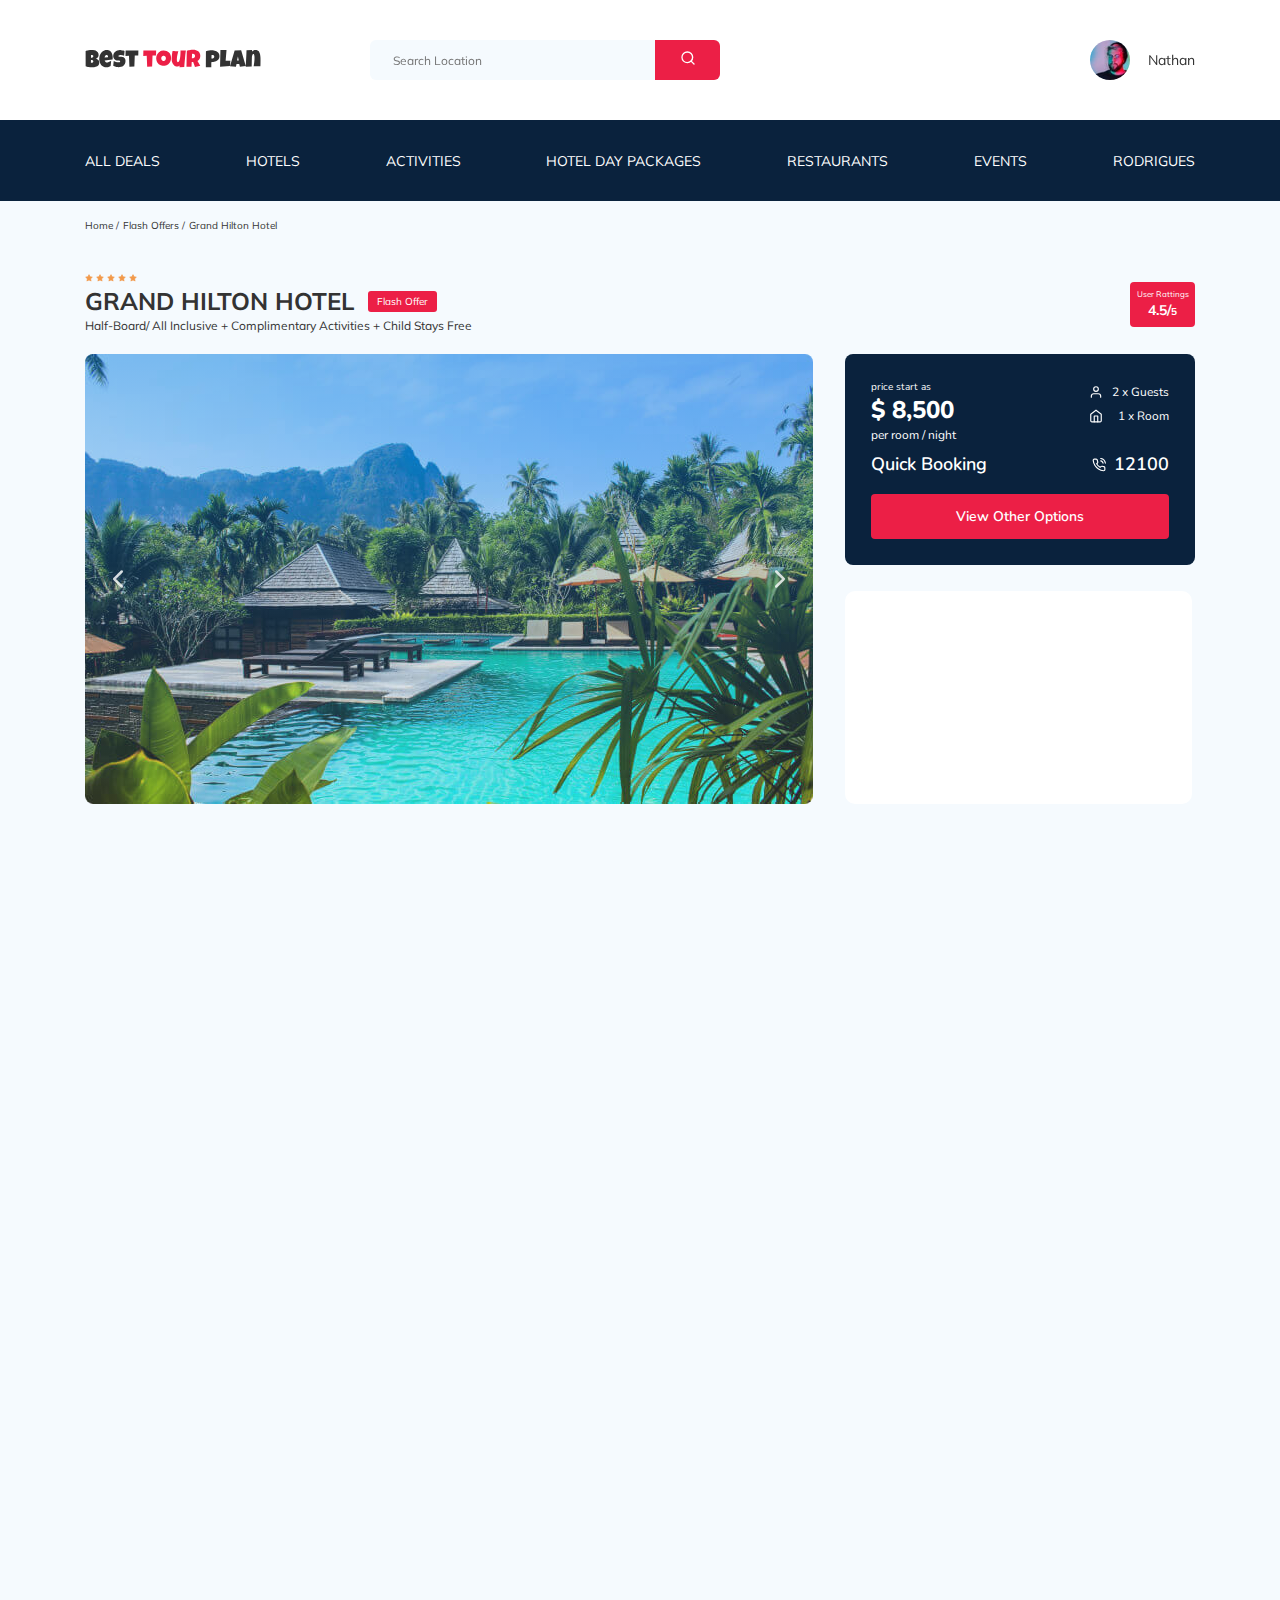
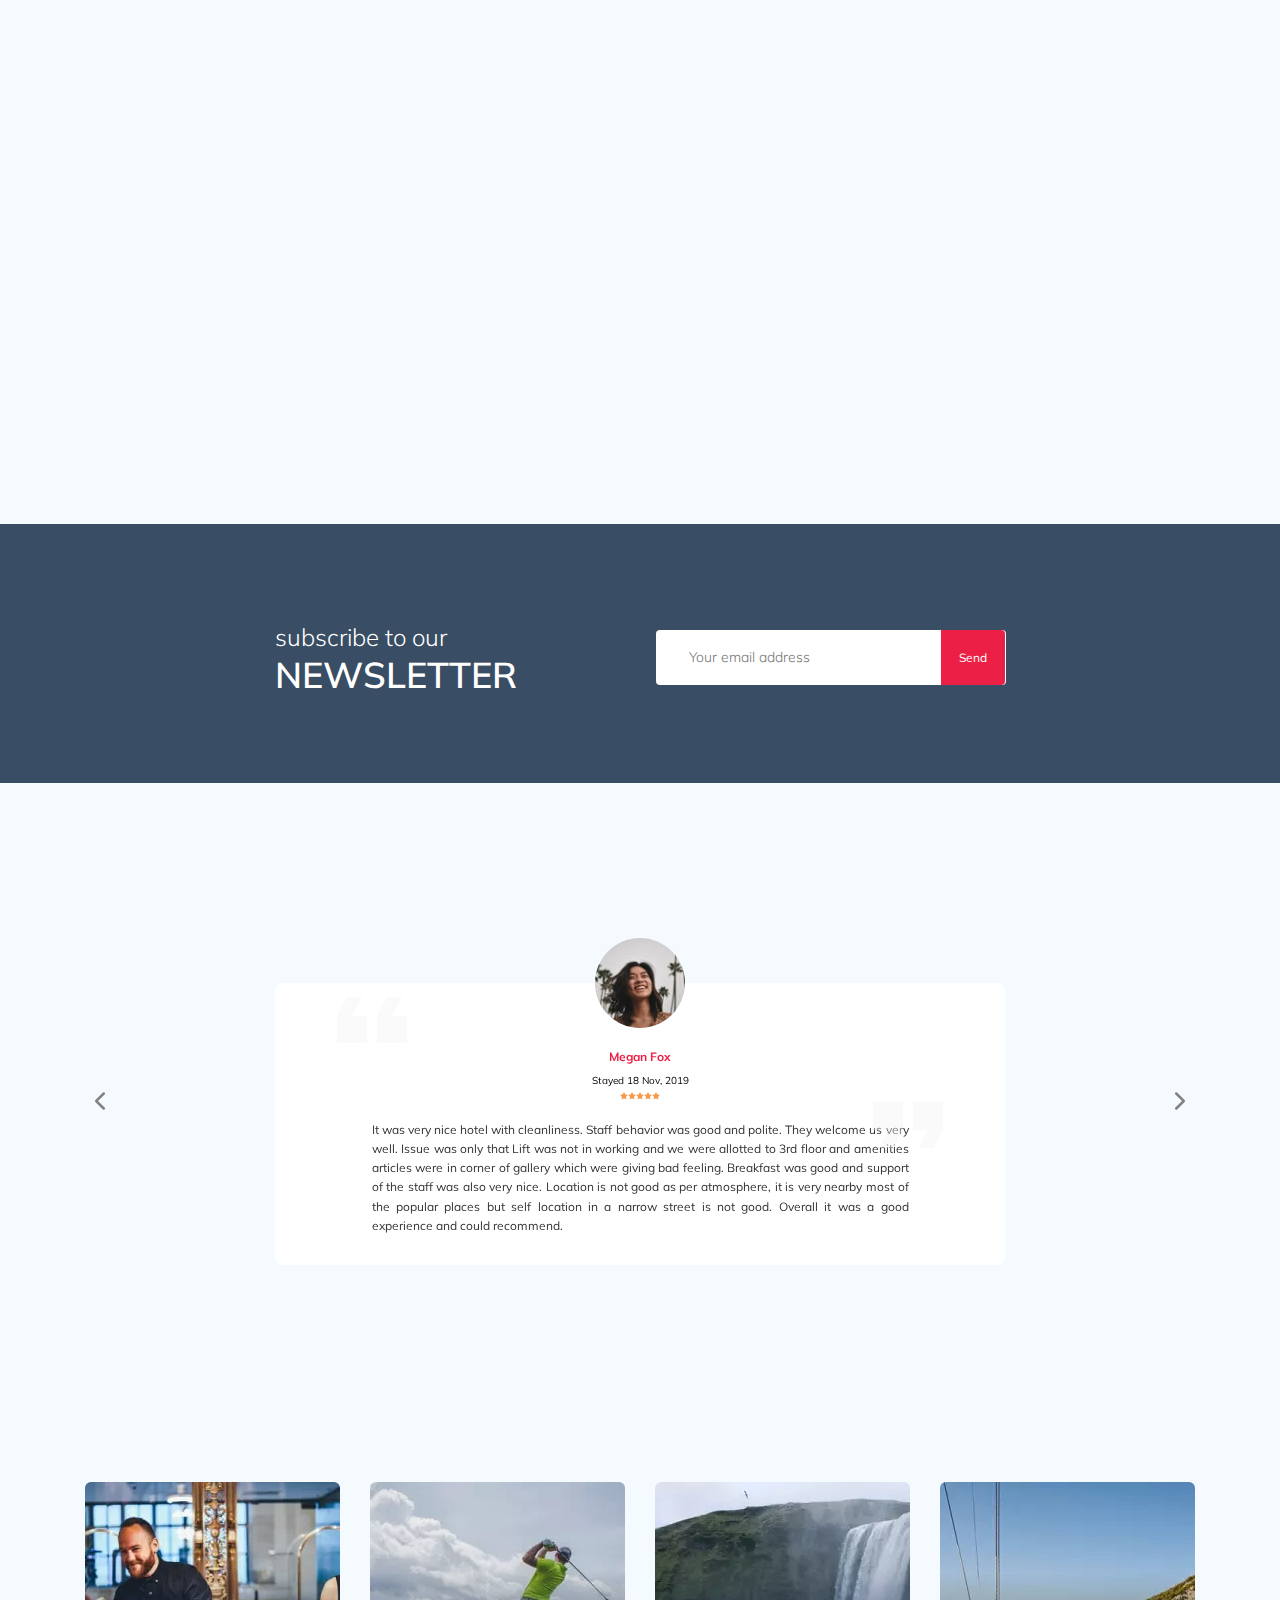
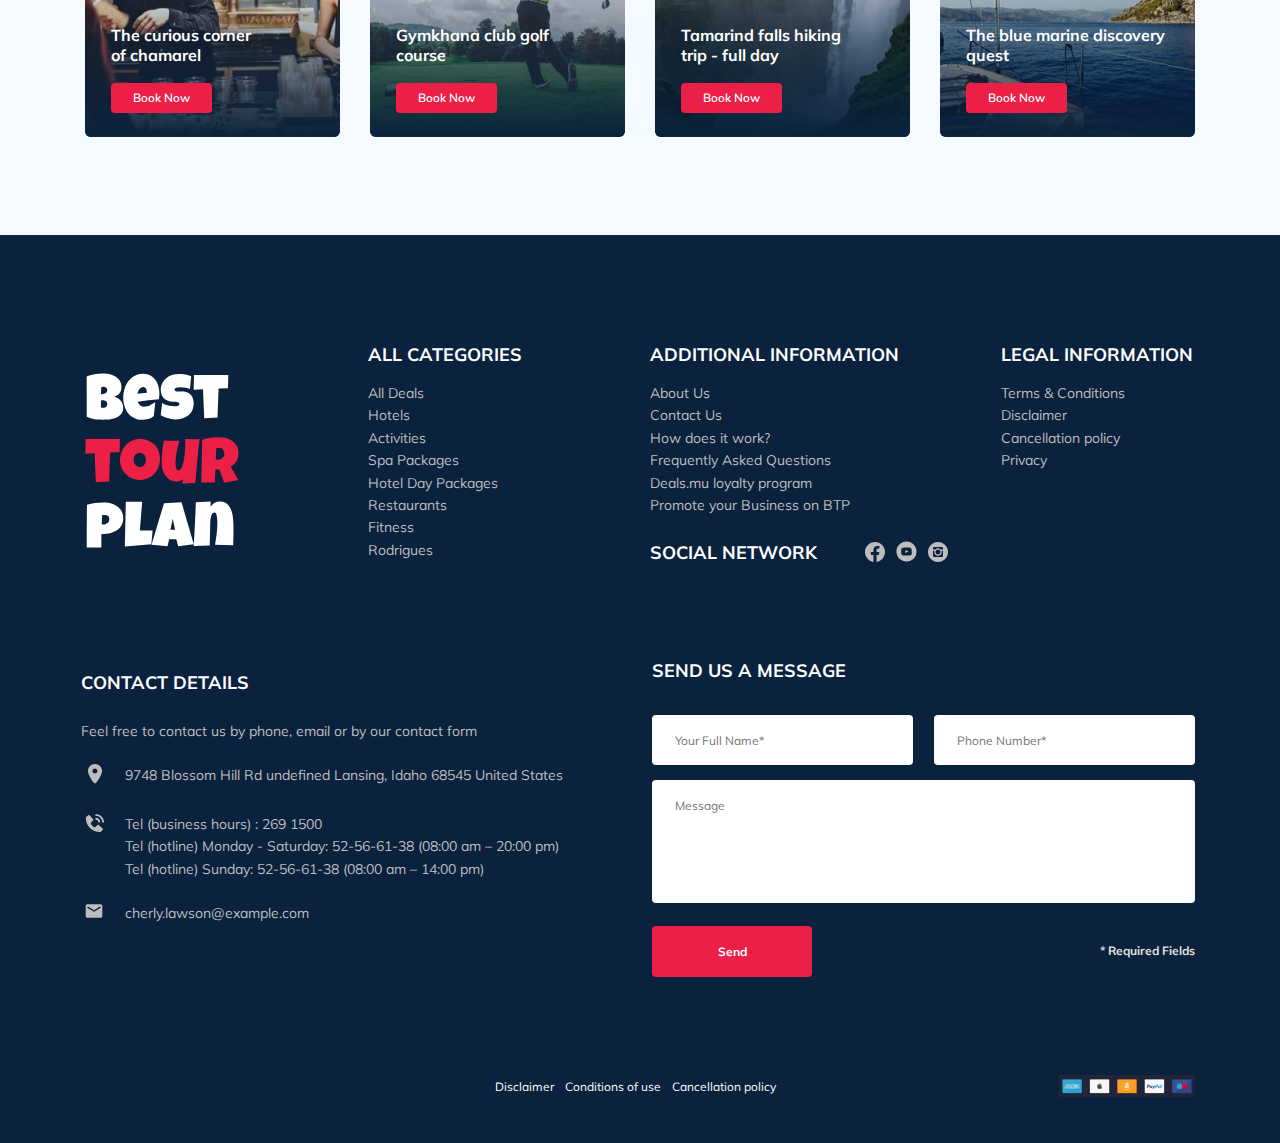
==== commit 6aa46883: "fix 27.03" ====
--- a/index.html
+++ b/index.html
@@ -489,28 +489,24 @@
         <div class="container">
             <h2 class="activities__title" data-aos="fade-down">Other Activities</h2>
             <div class="activities-wrapper">
-                <div class="card activities__card" data-aos="fade-right"
-     data-aos-anchor-placement="top-center" data-aos-delay="100">
+                <div class="card activities__card"  >
                     <img src="img/activity-1.webp" alt="The curious corner of chamarel" class="card__image">
                     <h3 class="card__title">The curious corner <span class="card__title-wrap">of chamarel</span></h3>
                     <button data-toggle="modal" class="card__button">Book Now</button>
                 </div>
-                <div class="card activities__card" data-aos="fade-right"
-     data-aos-anchor-placement="top-center" data-aos-delay="200">
+                <div class="card activities__card" >
                     <img src="img/activity-2.webp" alt="Gymkhana club golf course" class="card__image">
-                    <h3 class="card__title">Gymkhana club golf course</h3>
+                    <h3 class="card__title">Gymkhana club golf <span class="card__title-wrap">course</span></h3>
                     <button data-toggle="modal" class="card__button">Book Now</button>
                 </div>
-                <div class="card activities__card" data-aos="fade-right"
-     data-aos-anchor-placement="top-center" data-aos-delay="300">
+                <div class="card activities__card"  >
                     <img src="img/activity-3.webp" alt="Tamarind falls hiking trip - full day" class="card__image">
                     <h3 class="card__title">Tamarind falls hiking <span class="card__title-wrap">trip - full day</span></h3>
                     <button data-toggle="modal" class="card__button">Book Now</button>
                 </div>
-                <div class="card activities__card" data-aos="fade-right"
-     data-aos-anchor-placement="top-center" data-aos-delay="400">
+                <div class="card activities__card"  >
                     <img src="img/activity-4.webp" alt="The blue marine discovery quest" class="card__image">
-                    <h3 class="card__title">The blue marine discovery quest</h3>
+                    <h3 class="card__title">The blue marine discovery <span class="card__title-wrap">quest</span></h3>
                     <button data-toggle="modal" class="card__button">Book Now</button>
                 </div>
             </div>            
@@ -568,7 +564,7 @@
                     <!-- /.footer__list -->
                     <div class="footer__contact-details">
                         <h3 class="footer__title footer__title--mb-3">Contact Details</h3>
-                        <p class="footer-text">Feel free to contact us by phone, email or by our contact form</p>
+                        <p class="footer-text">Feel free to contact us by phone, email or <span class="footer-text-wrap">by our contact form</span></p>
                         <ul class="footer__ul">
                             <li class="footer__item footer__item--mb-2">
                                 <div class="footer__icon-wrapper"><img class="footer__icon footer__icon-map" src="img/map-marker.svg" alt="icon: map"></div>9748 Blossom Hill Rd undefined Lansing, Idaho 68545 United States
--- a/css/style.css
+++ b/css/style.css
@@ -1,2 +1,2 @@
-*{box-sizing:border-box}body{font-family:'Mulish', sans-serif;color:#333;background-color:#F5FAFE}.container{max-width:1110px;margin:auto}img{max-width:100%}.input{background-color:#FFFFFF;border-radius:4px;border:none;padding:0 23px;height:50px}.message{resize:none;background-color:#FFFFFF;border-radius:4px;border:none}.button{min-width:160px;min-height:50px;padding:18px;border:none;background-color:#EC1F46;color:#fff;font-style:normal;font-weight:bold;font-size:12px;line-height:15px;border-radius:4px;outline:none;cursor:pointer}.button:hover{filter:brightness(80%)}.invalid{bottom:0;color:#EC1F46;border-bottom:1px solid #EC1F46}.sub-invalid{color:#EC1F46;border-bottom:1px solid #EC1F46}/*! normalize.css v8.0.1 | MIT License | github.com/necolas/normalize.css */html{line-height:1.15;-webkit-text-size-adjust:100%}body{margin:0}main{display:block}h1{font-size:2em;margin:0.67em 0}hr{box-sizing:content-box;height:0;overflow:visible}pre{font-family:monospace, monospace;font-size:1em}a{background-color:transparent}abbr[title]{border-bottom:none;text-decoration:underline;text-decoration:underline dotted}b,strong{font-weight:bolder}code,kbd,samp{font-family:monospace, monospace;font-size:1em}small{font-size:80%}sub,sup{font-size:75%;line-height:0;position:relative;vertical-align:baseline}sub{bottom:-0.25em}sup{top:-0.5em}img{border-style:none}button,input,optgroup,select,textarea{font-family:inherit;font-size:100%;line-height:1.15;margin:0}button,input{overflow:visible}button,select{text-transform:none}button,[type="button"],[type="reset"],[type="submit"]{-webkit-appearance:button}button::-moz-focus-inner,[type="button"]::-moz-focus-inner,[type="reset"]::-moz-focus-inner,[type="submit"]::-moz-focus-inner{border-style:none;padding:0}button:-moz-focusring,[type="button"]:-moz-focusring,[type="reset"]:-moz-focusring,[type="submit"]:-moz-focusring{outline:1px dotted ButtonText}fieldset{padding:0.35em 0.75em 0.625em}legend{box-sizing:border-box;color:inherit;display:table;max-width:100%;padding:0;white-space:normal}progress{vertical-align:baseline}textarea{overflow:auto}[type="checkbox"],[type="radio"]{box-sizing:border-box;padding:0}[type="number"]::-webkit-inner-spin-button,[type="number"]::-webkit-outer-spin-button{height:auto}[type="search"]{-webkit-appearance:textfield;outline-offset:-2px}[type="search"]::-webkit-search-decoration{-webkit-appearance:none}::-webkit-file-upload-button{-webkit-appearance:button;font:inherit}details{display:block}summary{display:list-item}template{display:none}[hidden]{display:none}.navbar{background-color:#ffffff}.navbar-top{display:flex;align-items:center;justify-content:space-between;padding-top:40px;padding-bottom:40px}.navbar-top__menu-button{display:none;outline:none}.navbar__search{margin-right:auto;margin-left:108px}.navbar-bottom{background-color:#0A223D;overflow-y:auto}.navbar-menu{list-style-type:none;margin:0;padding:31px 0;display:flex;align-items:center;justify-content:space-between;color:#fff}.navbar-menu__link{color:inherit;text-decoration:none;text-transform:uppercase;font-size:14px;line-height:18px}.navbar-menu__link:hover{filter:brightness(80%)}.navbar-menu__item{max-width:158px}.navbar-menu__item--mobile--visible{display:none}.logo{width:177px}.search{display:flex;position:relative;overflow:hidden;border-radius:6px;height:40px}.search__input{width:350px;height:100%;padding-left:23px;padding-right:75px;background-color:#f5fafe;border:none;font-size:12px;line-height:15px;color:#333;outline:none}.search__button{position:absolute;top:0;right:0;width:65px;height:100%;border:none;background-color:#EC1F46;outline:none;cursor:pointer}.search__button:hover{filter:brightness(80%)}.user{display:flex;align-items:center;text-decoration:none}.user__avatar{width:40px;height:40px;border-radius:50%;object-fit:cover}.user__name{font-style:normal;font-weight:normal;font-size:14px;line-height:18px;margin-left:18px;color:#333}.breadcrumb-list{display:flex;align-items:center;padding:18px 0;margin:0;list-style:none}.breadcrumb-list__item{font-size:10px;line-height:13px}.breadcrumb-list__item:not(:last-child)::after{content:'/';margin-right:4px}.breadcrumb-list__link{text-decoration:none;color:#333}.breadcrumb-list__link:hover{text-decoration:underline}.hotel{padding-top:24px;padding-bottom:70px}.hotel-info{display:flex;align-items:center;justify-content:space-between;padding-bottom:19px}.hotel-info__offer{margin-left:14px;margin-top:4px}.hotel-info__name{margin-top:4px;margin-bottom:0}.hotel-info__description{margin:2px 0}.hotel-name{font-size:24px;line-height:30px}.hotel-wrapper{display:flex;flex-wrap:wrap;align-items:center}.hotel-description{font-size:12px;line-height:15px}.hotel-grid{display:flex;justify-content:space-between}.hotel-right{display:flex;flex-direction:column;justify-content:space-between}.hotel-slider{display:flex;max-width:728px;height:450px}.hotel-slider__item{width:100%;height:100%;position:relative;border-radius:8px;overflow:hidden}.hotel-slider__item::after{content:'';position:absolute;width:100%;height:100%;top:0;bottom:0;right:0;left:0;background:linear-gradient(180deg, rgba(0,122,223,0.48) 0%, rgba(255,255,255,0.128) 100%);z-index:10}.hotel-slider__button{position:absolute;top:50%;transform:translateY(-50%);z-index:99;width:30px;height:30px;border:none;background-repeat:no-repeat;background-position:center;background-size:10px;background-color:transparent}.hotel-slider__button--next{right:18px;background-image:url(../img/arrow-next.svg);outline:none;cursor:pointer}.hotel-slider__button--next:hover{filter:brightness(80%)}.hotel-slider__button--prev{left:18px;background-image:url(../img/arrow-prev.svg);outline:none;cursor:pointer}.hotel-slider__button--prev:hover{filter:brightness(80%)}.stars{display:inline-flex;width:48px;height:8px;flex-basis:100%}.stars__icon{margin-right:3px}.offer{font-size:10px;line-height:13px;padding:4px 9px;background-color:#EC1F46;border-radius:3px;color:#fff}.rating{max-width:65px;min-height:45px;text-align:center;color:#fff;background-color:#EC1F46;border-radius:4px}.rating__text{font-size:8px;line-height:10px}.rating__counter{font-weight:bold;font-size:14px;line-height:18px}.rating__counter-small{font-size:10px;line-height:12px}.booking{width:350px;min-height:210px;padding:26px;border-radius:8px;font-family:'Nunito', sans-serif;background:#0A223D;color:#fff;overflow:hidden}.booking__info{display:flex;justify-content:space-between;margin-bottom:9px}.booking__price{display:flex;flex-direction:column}.booking__start{font-weight:normal;font-size:10px;line-height:14px}.booking__pricetag{font-style:normal;font-weight:800;font-size:24px;line-height:33px}.booking__per-room{font-style:normal;font-weight:normal;font-size:12px;line-height:16px}.booking__description{margin-left:9px;font-size:12px;line-height:16px}.booking__room{margin-top:4px}.booking__text{display:flex;align-items:center;justify-content:space-between;margin-bottom:8px;font-style:normal;font-size:12px;line-height:16px}.booking__call-center{display:flex;align-items:center;justify-content:space-between;margin-bottom:17px}.booking__heading{font-style:normal;font-weight:600;font-size:18px;line-height:25px}.booking__number{display:flex;align-items:center;justify-content:space-between;color:inherit;text-decoration:none;font-style:normal;font-weight:600;font-size:18px;line-height:25px}.booking__num{margin-left:8px}.booking__num:hover{text-decoration:underline}.booking__button{width:100%;min-height:45px;font-weight:600;font-size:14px;line-height:19px;border-radius:4px;background-color:#EC1F46;color:#fff;border:none;cursor:pointer;outline:none}.booking__button:hover{filter:brightness(80%)}.map{width:347px;min-height:213px;background-color:#fff;border-radius:10px;overflow:hidden}iframe{width:100%;min-height:100%}.newsletter{position:relative;padding:98px 0 66px 0}.newsletter::before{content:'';position:absolute;top:0;bottom:0;right:0;left:0;width:100%;height:100%;background-color:rgba(10,34,61,0.8)}.newsletter-wrapper{position:relative;display:flex;align-items:flex-start;justify-content:space-between;max-width:731px;margin:auto}.newsletter-title{color:#fff;font-style:normal;font-weight:300;font-size:24px;line-height:30px}.newsletter-title__strong{display:block;font-weight:600;font-size:36px;line-height:45px;text-transform:uppercase}.newsletter__subscribe{display:flex;flex-shrink:0;margin-top:8px}.newsletter__title{margin-top:0;max-width:248px}.subscribe{position:relative;width:350px;height:55px}.subscribe__input{width:350px;min-height:55px;padding-left:33px;padding-right:75px;outline:none;border:none;font-style:normal;font-weight:300;font-size:14px;line-height:18px;border-radius:4px;width:100%;height:100%}.subscribe__input-group{width:350px}.subscribe__button{position:absolute;display:inline-block;padding:20px 18px;max-width:66px;margin-left:81.6%;height:100%;border:none;background-color:#EC1F46;color:#fff;font-size:12px;line-height:15px;outline:none;cursor:pointer;overflow:hidden;border-radius:0px 4px 4px 0px}.subscribe__button:hover{filter:brightness(80%)}.reviews{padding:40px 0 70px 0}.reviews__title{margin-top:0;font-style:normal;font-weight:bold;font-size:36px;line-height:45px;text-align:center;text-transform:uppercase;color:#333;margin-bottom:70px}.reviews-slider{width:100%}.reviews-slider__item{position:relative;display:flex;flex-direction:column;align-items:center;max-width:730px;margin:45px auto 0;background-color:#fff;border-radius:8px;padding:0 62px 30px}.reviews-slider__item::before{content:'';position:absolute;width:70px;height:47px;top:13px;left:62px;background-image:url(../img/q-left.svg);background-repeat:no-repeat}.reviews-slider__item::after{content:'';position:absolute;width:70px;height:47px;top:118px;right:62px;background-image:url(../img/q-right.svg);background-repeat:no-repeat}.reviews-slider__button{position:absolute;top:50%;transform:translateY(-50%);width:30px;height:30px;background-repeat:no-repeat;background-size:10px;background-position:center;border:none;background-color:transparent;cursor:pointer;z-index:99;outline:none}.reviews-slider__button-prev{background-image:url(../img/reviews-arrow-prev.svg);left:0}.reviews-slider__button-prev:hover{filter:brightness(70%)}.reviews-slider__button-next{background-image:url(../img/reviews-arrow-next.svg);right:0}.reviews-slider__button-next:hover{filter:brightness(70%)}.reviews-slider__profile{display:flex;flex-direction:column;align-items:center;margin-top:-45px;margin-bottom:20px}.reviews-slider__avatar{width:90px;height:90px;border-radius:50%;object-fit:cover;margin-bottom:9px}.reviews-slider__username{font-style:normal;font-weight:bold;font-size:12px;line-height:15px;color:#EC1F46;margin-bottom:10px}.reviews-slider__date{font-style:normal;font-weight:normal;font-size:10px;line-height:13px;color:#000000;margin-bottom:5px}.reviews-slider__rating{display:flex;align-items:center}.reviews-slider__text{max-width:537px;font-style:normal;font-weight:normal;font-size:12px;line-height:160%;text-align:justify;color:#333333;margin:auto}.activities{padding:60px 0 98px 0}.activities__title{font-weight:bold;font-size:24px;line-height:30px;text-transform:uppercase;margin-bottom:57px;margin-top:0}.activities-wrapper{display:flex;justify-content:space-between}.card{position:relative;display:flex;flex-direction:column;align-items:flex-start;padding:24px 26px;width:255px;height:255px;border-radius:6px;overflow:hidden}.card::before{content:'';position:absolute;left:0;right:0;top:0;bottom:0;background:linear-gradient(179.83deg, rgba(196,196,196,0) 35.34%, #0A223D 99.85%);z-index:-1}.card__image{position:absolute;left:0;right:0;top:0;bottom:0;height:100%;width:100%;object-fit:cover;z-index:-2}.card__title{margin:auto;margin-bottom:18px;font-style:normal;font-weight:bold;font-size:16px;line-height:20px;color:#fff}.card__title-wrap::before{content:"\A";white-space:pre}.card__title:nth-of-type(odd){margin-left:0}.card__button{padding:7px 22px;font-family:Nunito;font-style:normal;font-weight:600;font-size:12px;line-height:16px;border:none;background:#EC1F46;color:#fff;border-radius:4px;outline:none;cursor:pointer}.card__button:hover{filter:brightness(80%)}.packages{padding:10px 0 70px 0}.packages-wrapper{display:grid;grid-template-rows:minmax(min-content, 500px) minmax(min-content, 500px);grid-template-columns:1fr 1fr 1fr;grid-gap:30px;margin:0}.packages__present{background-color:#0A223D;width:100%;height:100%;color:#fff;border-radius:8px;overflow:hidden}.packages__present-special{grid-column-start:1;grid-column-end:3;background-color:#0A223D}.packages__image{width:350px;height:250px;object-fit:cover}.packages__title{margin-bottom:65px;font-style:normal;font-weight:bold;font-size:36px;line-height:45px;text-align:center;text-transform:uppercase}.packages__description{font-style:normal;font-weight:normal;font-size:12px;line-height:15px}.packages__address{margin-bottom:8px}.packages__guests{margin-bottom:8px}.packages__icon{margin-right:11px}.book{display:flex;align-items:flex-end}.book__price{display:inline-flex;flex-direction:column;margin-right:92px}.book__booking{width:120px;min-height:40px;border-radius:4px;font-family:Nunito;font-style:normal;font-weight:600;font-size:14px;border:none;line-height:19px;background:#EC1F46;color:#fff;cursor:pointer}.book__booking:hover{filter:brightness(80%)}.book__old-price{margin-bottom:5px;text-decoration:line-through;font-style:normal;font-weight:normal;font-size:14px;line-height:18px}.book__new-price{font-style:normal;font-weight:bold;font-size:24px;line-height:30px}.present{display:grid;grid-template-columns:250px 250px}.present-special{display:flex;position:relative;border-radius:8px;overflow:hidden}.present-special__image{object-fit:cover;width:366px;height:100%}.present-special-wrapper{padding:38px 21px 0 44px;width:50%;color:#fff}.present-special__rating{display:inline-flex;margin-bottom:6px}.present-special__title{margin-top:0;margin-bottom:27px;font-style:normal;font-weight:bold;font-size:18px;line-height:23px}.present-special__text{margin-top:0;margin-bottom:30px;height:165px;text-align:justify;font-style:normal;font-weight:normal;font-size:14px;line-height:160.6%;overflow:auto}.present-special__info{margin-bottom:37px}.present-special__offer{position:absolute;left:0;top:26px;width:95px;padding:8px 12px;background:#EC1F46;border-radius:0px 4px 4px 0px;color:#fff;font-style:normal;font-weight:600;font-size:12px;line-height:15px}.present-hotel{position:relative}.present-hotel-wrapper{padding:26px 21px 0 30px}.present-hotel__title{margin-bottom:21px;margin-top:0}.present-hotel__info{padding-bottom:24px}.present-hotel__offer{position:absolute;left:0;top:26px;padding:4px 9px;background:#EC1F46;border-radius:0px 4px 4px 0px;color:#fff;font-style:normal;font-weight:600;font-size:8px;line-height:10px}.footer{background-color:#0A223D;color:#fff;padding-top:108px;padding-bottom:46px}.footer-wrapper{display:grid;grid-template-columns:repeat(4, minmax(min-content, 1fr));grid-gap:20px;grid-auto-rows:minmax(40px, min-content);align-items:start}.footer__logo{grid-row:1 / 3;align-self:center}.footer__logo-image{width:154px;height:175px;margin-top:5px}.footer__legal{margin-left:68px}.footer__categories{grid-row:1 / 4}.footer__social-links{display:flex;align-items:center;min-width:83px;justify-content:space-between}.footer__social-network{display:flex;align-items:start;grid-row:2 / 4;grid-column:span 2;margin-top:5px}.footer__contact-details{grid-column-start:span 2;margin-top:15px}.footer__contact-form{grid-column:span 2;padding:3px 0 0 2px}.footer__form{display:flex;align-items:center;justify-content:space-between;flex-wrap:wrap;padding-top:2px}.footer__ul{padding:0;margin:0;list-style:none}.footer__title{font-style:normal;font-weight:bold;font-size:18px;line-height:23px;margin-top:0;margin-bottom:16px;text-transform:uppercase}.footer__title--inline{margin-bottom:0;margin-right:48px}.footer__title--mb-3{margin-bottom:26px;margin-left:-4px}.footer__item{display:flex;align-items:flex-start;font-style:normal;font-weight:normal;font-size:14px;line-height:160%;color:#bdbdbd}.footer__item--mb-2{margin-bottom:22px}.footer__icon-wrapper{min-width:40px}.footer__icon-map{margin-left:3px}.footer-text{font-size:14px;line-height:22px;margin-top:0;margin-bottom:22px;margin-left:-4px;color:#bdbdbd}.footer__link{text-decoration:none;color:inherit}.footer__link:hover{text-decoration:underline}.footer__input{width:100%}.footer__input-group{margin-top:15px;flex-basis:48%;font-style:normal;font-weight:normal;font-size:12px;line-height:15px;outline:none}.footer__message{padding-top:18px;padding-left:23px;height:123px;flex-basis:100%;font-style:normal;font-weight:normal;font-size:12px;line-height:15px;margin-top:15px;outline:none}.footer__message-wrapper{display:flex;align-items:center;justify-content:space-between;width:100%}.footer__button{margin-top:23px}.footer__info{margin-top:20px;font-style:normal;font-weight:bold;font-size:12px;line-height:15px;color:#E0E0E0}.footer-bottom{display:flex;align-items:center;justify-content:flex-end;margin-top:98px}.footer-bottom__list{margin-right:272px}.footer-bottom__ul{display:flex;padding:0;margin:0;list-style:none}.footer-bottom__item{display:flex;align-items:flex-start;margin-right:11px;font-style:normal;font-weight:normal;font-size:12px;line-height:15px;color:#fff}.footer-bottom__link{text-decoration:none;color:inherit}.footer-bottom__link:hover{text-decoration:underline}.footer__phone__ul{padding:0;list-style:none}.footer__phone__link{text-decoration:none;color:inherit}.footer__phone__link:hover{text-decoration:underline}.footer__mail{text-decoration:none;color:inherit}.footer__mail:hover{text-decoration:underline}.modal__overlay{position:fixed;left:0;right:0;top:0;bottom:0;background-color:rgba(0,143,223,0.39);z-index:100;visibility:hidden;opacity:0;transition:opacity 0.2s}.modal__overlay--visible{visibility:visible;opacity:1}.modal__dialog{max-height:100%;overflow-y:auto;position:fixed;top:50%;left:50%;transform:translate(-50%, -50%);max-width:478px;padding:33px 88px;background-color:#0A223D;border-radius:8px;color:#fff;z-index:101;visibility:hidden;opacity:0;transition:opacity 0.2s}.modal__dialog--visible{visibility:visible;opacity:1}.modal__close{position:absolute;right:18px;top:17px;text-decoration:none;cursor:pointer;outline:none}.modal__input{width:100%;margin-top:15px}.modal__message{padding-top:18px;padding-left:23px;width:100%;min-height:123px;margin-top:15px}.modal__button{margin-top:15px}.modal__button:hover{filter:brightness(80%)}.modal__info{font-style:normal;font-weight:bold;font-size:12px;line-height:15px;color:#E0E0E0}.modal__title{font-style:normal;font-weight:bold;font-size:18px;line-height:23px;margin-top:0;text-transform:uppercase;text-align:center}.modal__form{display:flex;align-items:center;justify-content:space-between;flex-wrap:wrap}.thankyou{margin-bottom:40px}.thankyou-wrapper{display:flex;align-items:center;flex-direction:column}.thankyou-info__click{width:145px;text-decoration:none;min-width:160px;min-height:50px;padding:18px;text-align:center;background-color:#EC1F46;color:#fff;font-style:normal;font-weight:bold;font-size:12px;line-height:15px;border-radius:4px;outline:none;cursor:pointer}.thankyou-info__click:hover{filter:brightness(80%)}@media (max-width: 1200px){.container{max-width:960px}.hotel-slider{width:590px}.hotel-slider__button--next,.hotel-slider__button--prev{width:29px;height:30px}.swiper-slide__img{width:100%;height:100%;object-fit:cover}.card{width:230px;height:230px}.book__price{margin-right:52px}.book__old-price{margin-bottom:5px}.present-special-wrapper{padding:30px 20px 30px 20px}.present-special__text{margin-bottom:35px}.present-special__image{width:50%}.present-hotel-wrapper{padding:20px 20px 20px 20px}.present-hotel__text{margin-bottom:15px}}@media (max-width: 992px){.container,.newsletter-wrapper{max-width:700px}.logo{width:132px}.navbar-top{padding-top:30px;padding-bottom:30px}.navbar__search{margin-left:48px}.navbar-menu{padding-top:20px;padding-left:12px;padding-bottom:22px}.navbar-menu__link{font-size:12px;line-height:15px}.search__input{width:340px}.hotel{padding-bottom:60px}.hotel-grid{flex-direction:column}.hotel__slider{margin-bottom:30px}.hotel-right{flex-direction:row}.hotel-slider{width:100%}.booking{width:340px;padding:29px 22px 26px 22px}.reviews__title{font-size:30px;margin-bottom:49px}.reviews-slider__item{max-width:580px}.reviews-slider__item::before,.reviews-slider__item::after{display:none}.reviews-slider__avatar{margin-bottom:-6px}.activities{padding:60px 0 52px 0}.activities-wrapper{flex-wrap:wrap}.activities__card{margin-bottom:20px}.card{width:339px;height:255px}.packages-wrapper{grid-template-rows:minmax(min-content, 400px) minmax(min-content, 400px) minmax(max-content, 400px);grid-template-columns:1fr 1fr 1fr 1fr;grid-gap:15px}.packages__present-special{grid-column-start:1;grid-column-end:5}.packages__address{margin-bottom:8px}.packages__guests{margin-bottom:8px}.book__price{margin-right:125px}.book__old-price{margin-bottom:5px;font-size:14px}.book__new-price{font-size:16px}.subscribe__button{margin-left:81.8%}.present-special__image{height:430px}.present-special-wrapper{padding:20px 20px 30px 20px}.present-special__rating{margin-bottom:6px}.present-special__title{margin-top:0;margin-bottom:20px;font-size:16px;line-height:20px}.present-special__text{height:122px;margin-top:0;margin-bottom:18px;font-size:12px;line-height:20px}.present__info{margin-bottom:37px}.present-hotel:nth-child(even){grid-column:1 / 3}.present-hotel:nth-child(odd){grid-column:3 / 5}.present-hotel-wrapper{padding:10px 10px 10px 25px}.present-hotel__text{margin-bottom:15px}.present-hotel__title{margin-bottom:15px;font-size:16px;line-height:20px}.present-hotel__info{padding:0;margin-bottom:20px}.footer{padding-top:74px}.footer-wrapper{grid-template-columns:repeat(6, 1fr);grid-gap:38px}.footer__input-group{flex-basis:49%}.footer__logo{grid-row:1 / 2;grid-column:span 2;width:99px}.footer__logo-image{width:99px;height:105px;margin-top:0}.footer__social-network{grid-row:1 / 2;grid-column:span 4;align-self:center;margin-left:-59px;margin-top:9px}.footer__categories{grid-row:2 / 3;grid-column:span 2;margin-top:15px}.footer__legal{grid-column:span 2;margin-top:12px;margin-left:6px}.footer__additional{grid-column:span 2;margin-top:12px;margin-left:-43px}.footer__contact-details{margin-top:-15px;grid-column:span 5;grid-row:3}.footer__contact-form{margin-top:-10px;grid-column:span 5;grid-row:4}.footer-bottom{margin-top:97px}.footer-bottom__list{margin-right:auto}.footer__form{max-width:539px}.modal__dialog{padding:33px 60px}.navbar-menu__link:hover{filter:brightness(100%)}.search__button:hover{filter:brightness(100%)}.breadcrumb-list__link:hover{text-decoration:none}.slider-button--next:hover,.slider-button--prev:hover{filter:brightness(100%)}.booking__num:hover{text-decoration:none}.booking__button:hover{filter:brightness(100%)}.subscribe__button:hover{filter:brightness(100%)}.reviews-slider__button-next:hover,.reviews-slider__button-prev:hover{filter:brightness(100%)}.card__button:hover{filter:brightness(100%)}.book__booking:hover{filter:brightness(100%)}.footer__button:hover{filter:brightness(100%)}.footer__phone__link:hover{text-decoration:none}.footer__link:hover{text-decoration:none}.footer-bottom__link:hover{text-decoration:none}.footer__mail:hover{text-decoration:none}.modal__button:hover{filter:brightness(100%)}}@media (max-width: 768px){.container{max-width:576px;width:92%}body{padding-top:78px}.navbar--mobile--fixed{position:fixed;left:0;top:0;right:0;z-index:99}.navbar__search{margin-left:-37px}.navbar__search--mobile--hidden,.navbar__user--mobile--hidden{display:none}.navbar__search--mobile--visible,.navbar__user--mobile--visible{display:flex}.navbar__user{flex-direction:column;justify-content:center}.navbar-bottom{display:none;position:fixed;left:0;bottom:0;right:0;top:78px;padding-top:30px}.navbar-bottom--visible{display:block}.navbar-menu{flex-direction:column}.navbar-menu__item{margin-bottom:20px}.navbar-menu__item--mobile--visible{display:block}.search{width:243px}.menu-button{display:flex;width:16px;height:11px;padding:0;align-items:center;justify-content:space-between;flex-direction:column;border:none;background-color:#ffffff;cursor:pointer}.menu-button__line{width:16px;height:1px;background-color:#333}.user__name--light{color:#fff;margin-left:0;margin-top:10px}.stars{flex-basis:auto}.hotel{padding-bottom:40px}.hotel-name{flex-basis:100%}.hotel-wrapper{justify-content:space-between}.hotel-info__text{width:100%}.hotel-info__name{margin-top:10px}.hotel-info__rating{display:none}.hotel-info__offer{order:-1;margin-left:0}.hotel-right{flex-direction:column;min-height:450px}.hotel__slider{margin-bottom:20px}.hotel-slider{max-width:576px;height:350px}.booking{width:100%;margin-bottom:20px}.map{width:100%;height:210px}iframe{height:210px}.newsletter-title__strong{font-size:30px;line-height:38px}.newsletter-wrapper{flex-direction:column;max-width:576px;width:92%;align-items:flex-start}.subscribe{position:relative;width:100%}.subscribe__input-group{width:100%}.subscribe__button{position:absolute;top:0;right:0;width:65px}.reviews{min-height:438px}.reviews__title-wrap:before{content:"\A";white-space:pre}.reviews-slider__item{padding:0 30px 30px}.reviews-slider__item:after,.reviews-slider__item::before{display:none}.reviews-slider__button{top:45px}.reviews-slider__button-prev{left:50%;margin-left:-65px;transform:translate(-50%, 0)}.reviews-slider__button-next{right:50%;margin-right:-65px;transform:translate(50%, 0)}.card{width:48%}.packages-wrapper{grid-gap:11px}.packages__address{margin-bottom:4px}.packages__guests{margin-bottom:4px}.book__price{margin-right:80px}.book__old-price{margin-bottom:5px;font-size:14px}.book__new-price{font-size:16px}.book__booking{font-size:12px;padding:8px 27px}.present-special-wrapper{padding:40px 5px 20px 5px}.present-special__rating{margin-bottom:6px}.present-special__title{margin-top:0;margin-bottom:20px;font-size:16px;line-height:20px}.present-special__text{height:144px;margin-top:0;margin-bottom:18px;font-size:12px;line-height:20px}.present-special__info{margin-bottom:30px}.present-special__offer{font-size:10px}.present__info{margin-bottom:37px}.present-hotel:nth-child(even){grid-column:1 / 3}.present-hotel:nth-child(odd){grid-column:3 / 5}.present-hotel-wrapper{padding:15px 10px 10px 9px}.present-hotel__text{margin-bottom:15px}.present-hotel__title{margin-bottom:15px;font-size:16px;line-height:20px}.present-hotel__info{padding:0;margin-bottom:20px}.present-bottom__list{margin-right:auto}.modal__dialog{padding:33px 40px;width:96%}.modal__button{margin-bottom:10px;width:100%}.reviews__title{margin-bottom:42px}.footer__input-group{max-width:none;flex-basis:100%}}@media (max-width: 637px){.present-special__title{margin-top:0;margin-bottom:18px;font-size:16px;line-height:20px}.present-special__text{font-size:12px;line-height:19px}.present-special__info{margin-bottom:25px}.book__booking{padding:8px 20px;margin-left:auto}.book__old-price{font-size:11px}.book__new-price{font-size:14px}}@media (max-width: 576px){.logo{width:99px}.hotel{padding-top:0}.hotel__slider{margin-bottom:20px}.hotel-slider{height:250px}.hotel-info{padding-bottom:35px}.stars{margin-right:32px;margin-top:8px}.newsletter{padding:76px 0 83px 0}.newsletter-title{font-size:20px;line-height:25px;margin-bottom:30px}.newsletter-title__strong{margin-top:6px;font-size:30px;line-height:38px}.subscribe{position:relative;width:95%}.subscribe>.subscribe__button{position:absolute;top:0;right:0}.reviews{padding:40px 0 14px 0}.reviews__title{margin-left:-13px;font-size:18px;line-height:23px}.reviews-slider__profile{margin-left:-15px;margin-bottom:33px}.reviews-slider__button-prev{margin-top:-16px;margin-left:-100px}.reviews-slider__button-next{margin-top:-16px;margin-right:-81px}.reviews-slider__username{margin-top:15px}.card{width:100%}.activities{padding:40px 0 49px 0}.activities__title{margin-bottom:36px;font-size:18px;line-height:23px}.packages{padding:30px 0 60px 0}.packages-wrapper{padding:20px 0 70px 0;grid-template-rows:minmax(min-content, 300px) minmax(min-content, 300px) minmax(min-content, 300px) minmax(min-content, 300px) minmax(min-content, 300px)}.packages__image{width:50%;height:100%;object-fit:cover}.packages__title{margin-bottom:40px;font-size:24px;line-height:23px}.packages__description{font-size:12px;line-height:15px}.packages__address{margin-bottom:11px}.packages__guests{margin-bottom:11px}.packages__icon{margin-right:12px}.present-hotel{display:flex}.present-hotel:nth-child(even){grid-column:1 / 5}.present-hotel:nth-child(odd){grid-column:1 / 5}.present-hotel-wrapper{padding:35px 20px 20px 25px;width:50%}.present-hotel__title{margin-bottom:27px;font-size:18px;line-height:23px}.present-hotel__info{margin-bottom:30px}.present-hotel__offer{padding:4px 9px;font-size:8px;line-height:10px}.present-special__image{height:307px}.present-special__rating{display:none}.present-special__text{display:none}.present-special__title{margin-bottom:27px;font-size:18px;line-height:23px}.present-special__info{margin-bottom:30px}.present-special__offer{width:60.24px;padding:4px 9px;font-size:8px;line-height:10px}.present-special-wrapper{padding:35px 20px 20px 25px;width:50%}.present__image{object-fit:cover}.book{display:flex;flex-direction:column;align-items:start}.book__price{margin-bottom:20px}.book__booking{margin-left:auto;margin-right:auto;padding:8px 27px;width:100%;font-size:12px;line-height:11px}.book__old-price{margin-bottom:11px;font-size:12px;line-height:15px}.book__new-price{font-size:14px;line-height:11px}.footer{padding-bottom:21px;padding-top:69px}.footer-wrapper{grid-template-columns:1fr}.footer__input-group{flex-basis:100%}.footer__logo{grid-row:1;grid-column:1}.footer__social-network{margin:5px 0 0 0;display:flex;flex-direction:column;grid-row:2;grid-column:1}.footer__title--inline{margin-bottom:20px}.footer__additional{margin:-8px 0 0 0;grid-row:4;grid-column:1}.footer__categories{margin:-8px 0 0 0;grid-row:5;grid-column:1}.footer__legal{margin:-10px 0 0 0;margin-left:0;grid-row:3;grid-column:1}.footer__icon-wrapper{margin-right:-11px;margin-top:6px}.footer__contact-details{margin-top:3px;margin-left:2px;grid-row:6;grid-column:1}.footer__contact-form{grid-row:7;grid-column:1;margin-top:-15px}.footer__form{margin-top:-17px;padding:0}.footer-bottom{margin-top:30px;flex-direction:column;justify-content:flex-start;align-items:flex-start}.footer-bottom__list{margin-bottom:10px}.footer-bottom__image{margin:0}.footer__message-wrapper{flex-direction:column-reverse;align-items:flex-start}.modal__dialog{max-width:96%}.map{height:172px}iframe{height:172px}}@media (max-width: 519px){.present-hotel__info{margin-bottom:28px}.present-hotel-wrapper{padding:25px 20px 20px 25px}.present-hotel__title{margin-bottom:20px;font-size:16px}.present-special__info{margin-bottom:28px}.present-special-wrapper{padding:25px 20px 20px 25px}.present-special__title{margin-bottom:20px;font-size:16px}}@media (max-width: 387px){.hotel-slider{height:179px}.hotel-slider__button--next,.hotel-slider__button--prev{width:11px;height:12px}.search__input{max-width:243px}.packages-wrapper{grid-template-rows:300px 300px 300px 300px 300px}.packages__image{width:50%;height:100%;object-fit:cover}.packages__description{font-style:normal;font-weight:normal;font-size:12px;line-height:15px}.packages__address{margin-bottom:11px}.packages__guests{margin-bottom:11px}.packages__icon{margin-right:12px}.present-hotel-wrapper{padding:20px 10px 20px 20px}.present-hotel__title{margin-bottom:25px;font-size:16px;line-height:20px}.present-hotel__title--first{margin-bottom:10px}.present-special__title{margin-bottom:25px;font-size:16px;line-height:20px}.present-special-wrapper{padding:20px 10px 20px 20px}.book__price{margin:0}.book__booking{margin-top:20px;margin-left:auto;margin-right:auto;padding:8px 27px;font-size:12px;line-height:11px}.book__old-price{margin-bottom:11px;font-size:12px;line-height:11px}.book__new-price{font-size:13px;line-height:11px}}@media (max-width: 350px){.present-special__title{margin-bottom:10px}.footer__phone__link-wrap:before{content:"\A";white-space:pre}}@media (max-width: 320px){.menu-button{margin-top:8px;margin-right:14px}.navbar-menu{margin-left:-15px;padding-top:2px}.navbar-menu__item__list{margin-bottom:17px}.navbar-menu__item__list--first{margin-top:12px}.navbar__search{margin-top:9px;margin-left:-42px}.logo{width:99px}.hotel{padding-top:0}.hotel-grid{max-width:278px}.hotel__slider{margin-bottom:20px}.hotel-slider{height:250px}.hotel-info{padding-bottom:35px}.stars{margin-right:32px;margin-top:8px}.newsletter{padding:76px 0 83px 0}.newsletter-title{font-size:20px;line-height:25px;margin-bottom:30px}.newsletter-title__strong{margin-top:6px;font-size:30px;line-height:38px}.subscribe{position:relative;width:95%}.subscribe>.subscribe__button{position:absolute;top:0;right:0}.reviews{padding:40px 0 14px 0}.reviews__title{margin-left:-13px;font-size:18px;line-height:23px}.reviews-slider__profile{margin-left:-15px;margin-bottom:33px}.reviews-slider__button-prev{margin-top:-16px;margin-left:-100px}.reviews-slider__button-next{margin-top:-16px;margin-right:-81px}.reviews-slider__username{margin-top:15px}.reviews-slider__text{max-width:219px}.card{width:100%}.activities{padding:40px 0 49px 0}.activities-wrapper{max-width:281px}.activities__title{margin-bottom:36px;font-size:18px;line-height:23px}.packages{padding:30px 0 60px 0}.packages-wrapper{padding:20px 0 70px 0;grid-template-rows:minmax(min-content, 300px) minmax(min-content, 300px) minmax(min-content, 300px) minmax(min-content, 300px) minmax(min-content, 300px)}.packages__image{width:50%;height:100%;object-fit:cover}.packages__title{margin-bottom:40px;font-size:24px;line-height:23px}.packages__description{font-size:12px;line-height:15px}.packages__address{margin-bottom:11px}.packages__guests{margin-bottom:11px}.packages__icon{margin-right:12px}.present-hotel{display:flex}.present-hotel:nth-child(even){grid-column:1 / 5}.present-hotel:nth-child(odd){grid-column:1 / 5}.present-hotel-wrapper{padding:35px 20px 20px 25px;width:50%}.present-hotel__title{margin-bottom:27px;font-size:18px;line-height:23px}.present-hotel__info{margin-bottom:30px}.present-hotel__offer{padding:4px 9px;font-size:8px;line-height:10px}.present-special__image{height:307px}.present-special__rating{display:none}.present-special__text{display:none}.present-special__title{margin-bottom:27px;font-size:18px;line-height:23px}.present-special__info{margin-bottom:30px}.present-special__offer{width:60.24px;padding:4px 9px;font-size:8px;line-height:10px}.present-special-wrapper{padding:35px 20px 20px 25px;width:50%}.present__image{object-fit:cover}.book{display:flex;flex-direction:column;align-items:start}.book__price{margin-bottom:20px}.book__booking{margin-left:auto;margin-right:auto;padding:8px 27px;width:100%;font-size:12px;line-height:11px}.book__old-price{margin-bottom:11px;font-size:12px;line-height:15px}.book__new-price{font-size:14px;line-height:11px}.footer{padding-bottom:21px;padding-top:69px}.footer-wrapper{grid-template-columns:1fr}.footer__input-group{max-width:277px;flex-basis:100%}.footer__logo{grid-row:1;grid-column:1}.footer__social-network{margin:5px 0 0 0;display:flex;flex-direction:column;grid-row:2;grid-column:1}.footer__title--inline{margin-bottom:20px}.footer__additional{margin:-8px 0 0 0;grid-row:4;grid-column:1}.footer__categories{margin:-8px 0 0 0;grid-row:5;grid-column:1}.footer__legal{margin:-10px 0 0 0;margin-left:0;grid-row:3;grid-column:1}.footer__icon-wrapper{margin-right:-11px;margin-top:6px}.footer__contact-details{margin-top:3px;margin-left:2px;grid-row:6;grid-column:1}.footer__contact-form{grid-row:7;grid-column:1;margin-top:-15px}.footer__form{margin-top:-17px;padding:0}.footer-bottom{margin-top:30px;flex-direction:column;justify-content:flex-start;align-items:flex-start}.footer-bottom__list{margin-bottom:10px}.footer-bottom__image{margin:0}.footer__message{max-width:277px}.footer__button{margin-top:15px}}@media (max-width: 422px){.hotel-info__description-wrap:before{content:"\A";white-space:pre}}@media (max-height: 525px){.modal__dialog{height:96%}}
+*{box-sizing:border-box}body{font-family:'Mulish', sans-serif;color:#333;background-color:#F5FAFE}.container{max-width:1110px;margin:auto}img{max-width:100%}.input{background-color:#FFFFFF;border-radius:4px;border:none;padding:0 23px;height:50px}.message{resize:none;background-color:#FFFFFF;border-radius:4px;border:none}.button{min-width:160px;min-height:50px;padding:18px;border:none;background-color:#EC1F46;color:#fff;font-style:normal;font-weight:bold;font-size:12px;line-height:15px;border-radius:4px;outline:none;cursor:pointer}.button:hover{filter:brightness(80%)}.invalid{bottom:0;color:#EC1F46;border-bottom:1px solid #EC1F46}.sub-invalid{color:#EC1F46;border-bottom:1px solid #EC1F46}/*! normalize.css v8.0.1 | MIT License | github.com/necolas/normalize.css */html{line-height:1.15;-webkit-text-size-adjust:100%}body{margin:0}main{display:block}h1{font-size:2em;margin:0.67em 0}hr{box-sizing:content-box;height:0;overflow:visible}pre{font-family:monospace, monospace;font-size:1em}a{background-color:transparent}abbr[title]{border-bottom:none;text-decoration:underline;text-decoration:underline dotted}b,strong{font-weight:bolder}code,kbd,samp{font-family:monospace, monospace;font-size:1em}small{font-size:80%}sub,sup{font-size:75%;line-height:0;position:relative;vertical-align:baseline}sub{bottom:-0.25em}sup{top:-0.5em}img{border-style:none}button,input,optgroup,select,textarea{font-family:inherit;font-size:100%;line-height:1.15;margin:0}button,input{overflow:visible}button,select{text-transform:none}button,[type="button"],[type="reset"],[type="submit"]{-webkit-appearance:button}button::-moz-focus-inner,[type="button"]::-moz-focus-inner,[type="reset"]::-moz-focus-inner,[type="submit"]::-moz-focus-inner{border-style:none;padding:0}button:-moz-focusring,[type="button"]:-moz-focusring,[type="reset"]:-moz-focusring,[type="submit"]:-moz-focusring{outline:1px dotted ButtonText}fieldset{padding:0.35em 0.75em 0.625em}legend{box-sizing:border-box;color:inherit;display:table;max-width:100%;padding:0;white-space:normal}progress{vertical-align:baseline}textarea{overflow:auto}[type="checkbox"],[type="radio"]{box-sizing:border-box;padding:0}[type="number"]::-webkit-inner-spin-button,[type="number"]::-webkit-outer-spin-button{height:auto}[type="search"]{-webkit-appearance:textfield;outline-offset:-2px}[type="search"]::-webkit-search-decoration{-webkit-appearance:none}::-webkit-file-upload-button{-webkit-appearance:button;font:inherit}details{display:block}summary{display:list-item}template{display:none}[hidden]{display:none}.navbar{background-color:#ffffff}.navbar-top{display:flex;align-items:center;justify-content:space-between;padding-top:40px;padding-bottom:40px}.navbar-top__menu-button{display:none;outline:none}.navbar__search{margin-right:auto;margin-left:108px}.navbar-bottom{background-color:#0A223D;overflow-y:auto}.navbar-menu{list-style-type:none;margin:0;padding:31px 0;display:flex;align-items:center;justify-content:space-between;color:#fff}.navbar-menu__link{color:inherit;text-decoration:none;text-transform:uppercase;font-size:14px;line-height:18px}.navbar-menu__link:hover{filter:brightness(80%)}.navbar-menu__item{max-width:158px}.navbar-menu__item--mobile--visible{display:none}.logo{width:177px}.search{display:flex;position:relative;overflow:hidden;border-radius:6px;height:40px}.search__input{width:350px;height:100%;padding-left:23px;padding-right:75px;background-color:#f5fafe;border:none;font-size:12px;line-height:15px;color:#333;outline:none}.search__button{position:absolute;top:0;right:0;width:65px;height:100%;border:none;background-color:#EC1F46;outline:none;cursor:pointer}.search__button:hover{filter:brightness(80%)}.user{display:flex;align-items:center;text-decoration:none}.user__avatar{width:40px;height:40px;border-radius:50%;object-fit:cover}.user__name{font-style:normal;font-weight:normal;font-size:14px;line-height:18px;margin-left:18px;color:#333}.breadcrumb-list{display:flex;align-items:center;padding:18px 0;margin:0;list-style:none}.breadcrumb-list__item{font-size:10px;line-height:13px}.breadcrumb-list__item:not(:last-child)::after{content:'/';margin-right:4px}.breadcrumb-list__link{text-decoration:none;color:#333}.breadcrumb-list__link:hover{text-decoration:underline}.hotel{padding-top:24px;padding-bottom:70px}.hotel-info{display:flex;align-items:center;justify-content:space-between;padding-bottom:19px}.hotel-info__offer{margin-left:14px;margin-top:4px}.hotel-info__name{margin-top:4px;margin-bottom:0}.hotel-info__description{margin:2px 0}.hotel-name{font-size:24px;line-height:30px}.hotel-wrapper{display:flex;flex-wrap:wrap;align-items:center}.hotel-description{font-size:12px;line-height:15px}.hotel-grid{display:flex;justify-content:space-between}.hotel-right{display:flex;flex-direction:column;justify-content:space-between}.hotel-slider{display:flex;max-width:728px;height:450px}.hotel-slider__item{width:100%;height:100%;position:relative;border-radius:8px;overflow:hidden}.hotel-slider__item::after{content:'';position:absolute;width:100%;height:100%;top:0;bottom:0;right:0;left:0;background:linear-gradient(180deg, rgba(0,122,223,0.48) 0%, rgba(255,255,255,0.128) 100%);z-index:10}.hotel-slider__button{position:absolute;top:50%;transform:translateY(-50%);z-index:99;width:30px;height:30px;border:none;background-repeat:no-repeat;background-position:center;background-size:10px;background-color:transparent}.hotel-slider__button--next{right:18px;background-image:url(../img/arrow-next.svg);outline:none;cursor:pointer}.hotel-slider__button--next:hover{filter:brightness(80%)}.hotel-slider__button--prev{left:18px;background-image:url(../img/arrow-prev.svg);outline:none;cursor:pointer}.hotel-slider__button--prev:hover{filter:brightness(80%)}.stars{display:inline-flex;width:48px;height:8px;flex-basis:100%}.stars__icon{margin-right:3px}.offer{font-size:10px;line-height:13px;padding:4px 9px;background-color:#EC1F46;border-radius:3px;color:#fff}.rating{max-width:65px;min-height:45px;text-align:center;color:#fff;background-color:#EC1F46;border-radius:4px}.rating__text{font-size:8px;line-height:10px}.rating__counter{font-weight:bold;font-size:14px;line-height:18px}.rating__counter-small{font-size:10px;line-height:12px}.booking{width:350px;min-height:210px;padding:26px;border-radius:8px;font-family:'Nunito', sans-serif;background:#0A223D;color:#fff;overflow:hidden}.booking__info{display:flex;justify-content:space-between;margin-bottom:9px}.booking__price{display:flex;flex-direction:column}.booking__start{font-weight:normal;font-size:10px;line-height:14px}.booking__pricetag{font-style:normal;font-weight:800;font-size:24px;line-height:33px}.booking__per-room{font-style:normal;font-weight:normal;font-size:12px;line-height:16px}.booking__description{margin-left:9px;font-size:12px;line-height:16px}.booking__room{margin-top:4px}.booking__text{display:flex;align-items:center;justify-content:space-between;margin-bottom:8px;font-style:normal;font-size:12px;line-height:16px}.booking__call-center{display:flex;align-items:center;justify-content:space-between;margin-bottom:17px}.booking__heading{font-style:normal;font-weight:600;font-size:18px;line-height:25px}.booking__number{display:flex;align-items:center;justify-content:space-between;color:inherit;text-decoration:none;font-style:normal;font-weight:600;font-size:18px;line-height:25px}.booking__num{margin-left:8px}.booking__num:hover{text-decoration:underline}.booking__button{width:100%;min-height:45px;font-weight:600;font-size:14px;line-height:19px;border-radius:4px;background-color:#EC1F46;color:#fff;border:none;cursor:pointer;outline:none}.booking__button:hover{filter:brightness(80%)}.map{width:347px;min-height:213px;background-color:#fff;border-radius:10px;overflow:hidden}iframe{width:100%;min-height:100%}.newsletter{position:relative;padding:98px 0 66px 0}.newsletter::before{content:'';position:absolute;top:0;bottom:0;right:0;left:0;width:100%;height:100%;background-color:rgba(10,34,61,0.8)}.newsletter-wrapper{position:relative;display:flex;align-items:flex-start;justify-content:space-between;max-width:731px;margin:auto}.newsletter-title{color:#fff;font-style:normal;font-weight:300;font-size:24px;line-height:30px}.newsletter-title__strong{display:block;font-weight:600;font-size:36px;line-height:45px;text-transform:uppercase}.newsletter__subscribe{display:flex;flex-shrink:0;margin-top:8px}.newsletter__title{margin-top:0;max-width:248px}.subscribe{position:relative;width:350px;height:55px}.subscribe__input{width:350px;min-height:55px;padding-left:33px;padding-right:75px;outline:none;border:none;font-style:normal;font-weight:300;font-size:14px;line-height:18px;border-radius:4px;width:100%;height:100%}.subscribe__input-group{width:350px}.subscribe__button{position:absolute;display:inline-block;padding:20px 18px;max-width:66px;margin-left:81.6%;height:100%;border:none;background-color:#EC1F46;color:#fff;font-size:12px;line-height:15px;outline:none;cursor:pointer;overflow:hidden;border-radius:0px 4px 4px 0px}.subscribe__button:hover{filter:brightness(80%)}.reviews{padding:40px 0 70px 0}.reviews__title{margin-top:0;font-style:normal;font-weight:bold;font-size:36px;line-height:45px;text-align:center;text-transform:uppercase;color:#333;margin-bottom:70px}.reviews-slider{width:100%}.reviews-slider__item{position:relative;display:flex;flex-direction:column;align-items:center;max-width:730px;margin:45px auto 0;background-color:#fff;border-radius:8px;padding:0 62px 30px}.reviews-slider__item::before{content:'';position:absolute;width:70px;height:47px;top:13px;left:62px;background-image:url(../img/q-left.svg);background-repeat:no-repeat}.reviews-slider__item::after{content:'';position:absolute;width:70px;height:47px;top:118px;right:62px;background-image:url(../img/q-right.svg);background-repeat:no-repeat}.reviews-slider__button{position:absolute;top:50%;transform:translateY(-50%);width:30px;height:30px;background-repeat:no-repeat;background-size:10px;background-position:center;border:none;background-color:transparent;cursor:pointer;z-index:99;outline:none}.reviews-slider__button-prev{background-image:url(../img/reviews-arrow-prev.svg);left:0}.reviews-slider__button-prev:hover{filter:brightness(70%)}.reviews-slider__button-next{background-image:url(../img/reviews-arrow-next.svg);right:0}.reviews-slider__button-next:hover{filter:brightness(70%)}.reviews-slider__profile{display:flex;flex-direction:column;align-items:center;margin-top:-45px;margin-bottom:20px}.reviews-slider__avatar{width:90px;height:90px;border-radius:50%;object-fit:cover;margin-bottom:9px}.reviews-slider__username{font-style:normal;font-weight:bold;font-size:12px;line-height:15px;color:#EC1F46;margin-bottom:10px}.reviews-slider__date{font-style:normal;font-weight:normal;font-size:10px;line-height:13px;color:#000000;margin-bottom:5px}.reviews-slider__rating{display:flex;align-items:center}.reviews-slider__text{max-width:537px;font-style:normal;font-weight:normal;font-size:12px;line-height:160%;text-align:justify;color:#333333;margin:auto}.activities{padding:60px 0 98px 0}.activities__title{font-weight:bold;font-size:24px;line-height:30px;text-transform:uppercase;margin-bottom:57px;margin-top:0}.activities-wrapper{display:flex;justify-content:space-between}.card{position:relative;display:flex;flex-direction:column;align-items:flex-start;padding:24px 26px;width:255px;min-height:255px;border-radius:6px;overflow:hidden}.card::before{content:'';position:absolute;left:0;right:0;top:0;bottom:0;background:linear-gradient(179.83deg, rgba(196,196,196,0) 35.34%, #0A223D 99.85%);z-index:-1}.card__image{position:absolute;left:0;right:0;top:0;bottom:0;height:100%;width:100%;object-fit:cover;z-index:-2}.card__title{margin:auto;margin-bottom:18px;font-style:normal;font-weight:bold;font-size:16px;line-height:20px;color:#fff}.card__title-wrap::before{content:"\A";white-space:pre}.card__title:nth-of-type(odd){margin-left:0}.card__button{padding:7px 22px;font-family:Nunito;font-style:normal;font-weight:600;font-size:12px;line-height:16px;border:none;background:#EC1F46;color:#fff;border-radius:4px;outline:none;cursor:pointer}.card__button:hover{filter:brightness(80%)}.packages{padding:10px 0 70px 0}.packages-wrapper{display:grid;grid-template-rows:minmax(min-content, 500px) minmax(min-content, 500px);grid-template-columns:1fr 1fr 1fr;grid-gap:30px;margin:0}.packages__present{background-color:#0A223D;width:100%;height:100%;color:#fff;border-radius:8px;overflow:hidden}.packages__present-special{grid-column-start:1;grid-column-end:3;background-color:#0A223D}.packages__image{width:350px;height:250px;object-fit:cover}.packages__title{margin-bottom:65px;font-style:normal;font-weight:bold;font-size:36px;line-height:45px;text-align:center;text-transform:uppercase}.packages__description{font-style:normal;font-weight:normal;font-size:12px;line-height:15px}.packages__address{margin-bottom:8px}.packages__guests{margin-bottom:8px}.packages__icon{margin-right:11px}.book{display:flex;align-items:flex-end}.book__price{display:inline-flex;flex-direction:column;margin-right:92px}.book__booking{width:120px;min-height:40px;border-radius:4px;font-family:Nunito;font-style:normal;font-weight:600;font-size:14px;border:none;line-height:19px;background:#EC1F46;color:#fff;cursor:pointer}.book__booking:hover{filter:brightness(80%)}.book__old-price{margin-bottom:5px;text-decoration:line-through;font-style:normal;font-weight:normal;font-size:14px;line-height:18px}.book__new-price{font-style:normal;font-weight:bold;font-size:24px;line-height:30px}.present{display:grid;grid-template-columns:250px 250px}.present-special{display:flex;position:relative;border-radius:8px;overflow:hidden}.present-special__image{object-fit:cover;width:366px;height:100%}.present-special-wrapper{padding:38px 21px 0 44px;width:50%;color:#fff}.present-special__rating{display:inline-flex;margin-bottom:6px}.present-special__title{margin-top:0;margin-bottom:27px;font-style:normal;font-weight:bold;font-size:18px;line-height:23px}.present-special__text{margin-top:0;margin-bottom:30px;height:165px;text-align:justify;font-style:normal;font-weight:normal;font-size:14px;line-height:160.6%;overflow:auto}.present-special__info{margin-bottom:37px}.present-special__offer{position:absolute;left:0;top:26px;width:95px;padding:8px 12px;background:#EC1F46;border-radius:0px 4px 4px 0px;color:#fff;font-style:normal;font-weight:600;font-size:12px;line-height:15px}.present-hotel{position:relative}.present-hotel-wrapper{padding:26px 21px 0 30px}.present-hotel__title{margin-bottom:21px;margin-top:0}.present-hotel__info{padding-bottom:24px}.present-hotel__offer{position:absolute;left:0;top:26px;padding:4px 9px;background:#EC1F46;border-radius:0px 4px 4px 0px;color:#fff;font-style:normal;font-weight:600;font-size:8px;line-height:10px}.footer{background-color:#0A223D;color:#fff;padding-top:108px;padding-bottom:46px}.footer-wrapper{display:grid;grid-template-columns:repeat(4, minmax(min-content, 1fr));grid-gap:20px;grid-auto-rows:minmax(40px, min-content);align-items:start}.footer__logo{grid-row:1 / 3;align-self:center}.footer__logo-image{width:154px;height:175px;margin-top:5px}.footer__legal{margin-left:68px}.footer__categories{grid-row:1 / 4}.footer__social-links{display:flex;align-items:center;min-width:83px;justify-content:space-between}.footer__social-network{display:flex;align-items:start;grid-row:2 / 4;grid-column:span 2;margin-top:5px}.footer__contact-details{grid-column-start:span 2;margin-top:15px}.footer__contact-form{grid-column:span 2;padding:3px 0 0 2px}.footer__form{display:flex;align-items:center;justify-content:space-between;flex-wrap:wrap;padding-top:2px}.footer__ul{padding:0;margin:0;list-style:none}.footer__title{font-style:normal;font-weight:bold;font-size:18px;line-height:23px;margin-top:0;margin-bottom:16px;text-transform:uppercase}.footer__title--inline{margin-bottom:0;margin-right:48px}.footer__title--mb-3{margin-bottom:26px;margin-left:-4px}.footer__item{display:flex;align-items:flex-start;font-style:normal;font-weight:normal;font-size:14px;line-height:160%;color:#bdbdbd}.footer__item--mb-2{margin-bottom:22px}.footer__icon-wrapper{min-width:40px}.footer__icon-map{margin-left:3px}.footer-text{font-size:14px;line-height:22px;margin-top:0;margin-bottom:22px;margin-left:-4px;color:#bdbdbd}.footer__link{text-decoration:none;color:inherit}.footer__link:hover{text-decoration:underline}.footer__input{width:100%}.footer__input-group{margin-top:15px;flex-basis:48%;font-style:normal;font-weight:normal;font-size:12px;line-height:15px;outline:none}.footer__message{padding-top:18px;padding-left:23px;height:123px;flex-basis:100%;font-style:normal;font-weight:normal;font-size:12px;line-height:15px;margin-top:15px;outline:none}.footer__message-wrapper{display:flex;align-items:center;justify-content:space-between;width:100%}.footer__button{margin-top:23px}.footer__info{margin-top:20px;font-style:normal;font-weight:bold;font-size:12px;line-height:15px;color:#E0E0E0}.footer-bottom{display:flex;align-items:center;justify-content:flex-end;margin-top:98px}.footer-bottom__list{margin-right:272px}.footer-bottom__ul{display:flex;padding:0;margin:0;list-style:none}.footer-bottom__item{display:flex;align-items:flex-start;margin-right:11px;font-style:normal;font-weight:normal;font-size:12px;line-height:15px;color:#fff}.footer-bottom__link{text-decoration:none;color:inherit}.footer-bottom__link:hover{text-decoration:underline}.footer__phone__ul{padding:0;list-style:none}.footer__phone__link{text-decoration:none;color:inherit}.footer__phone__link:hover{text-decoration:underline}.footer__mail{text-decoration:none;color:inherit}.footer__mail:hover{text-decoration:underline}.modal__overlay{position:fixed;left:0;right:0;top:0;bottom:0;background-color:rgba(0,143,223,0.39);z-index:100;visibility:hidden;opacity:0;transition:opacity 0.2s}.modal__overlay--visible{visibility:visible;opacity:1}.modal__dialog{max-height:100%;overflow-y:auto;position:fixed;top:50%;left:50%;transform:translate(-50%, -50%);max-width:478px;padding:33px 88px;background-color:#0A223D;border-radius:8px;color:#fff;z-index:101;visibility:hidden;opacity:0;transition:opacity 0.2s}.modal__dialog--visible{visibility:visible;opacity:1}.modal__close{position:absolute;right:18px;top:17px;text-decoration:none;cursor:pointer;outline:none}.modal__input{width:100%;margin-top:15px}.modal__message{padding-top:18px;padding-left:23px;width:100%;min-height:123px;margin-top:15px}.modal__button{margin-top:15px}.modal__button:hover{filter:brightness(80%)}.modal__info{font-style:normal;font-weight:bold;font-size:12px;line-height:15px;color:#E0E0E0}.modal__title{font-style:normal;font-weight:bold;font-size:18px;line-height:23px;margin-top:0;text-transform:uppercase;text-align:center}.modal__form{display:flex;align-items:center;justify-content:space-between;flex-wrap:wrap}.thankyou{margin-bottom:40px}.thankyou-wrapper{display:flex;align-items:center;flex-direction:column}.thankyou-info__click{width:145px;text-decoration:none;min-width:160px;min-height:50px;padding:18px;text-align:center;background-color:#EC1F46;color:#fff;font-style:normal;font-weight:bold;font-size:12px;line-height:15px;border-radius:4px;outline:none;cursor:pointer}.thankyou-info__click:hover{filter:brightness(80%)}@media (max-width: 1200px){.container{max-width:960px}.hotel-slider{width:590px}.hotel-slider__button--next,.hotel-slider__button--prev{width:29px;height:30px}.swiper-slide__img{width:100%;height:100%;object-fit:cover}.card{width:230px;height:230px}.book__price{margin-right:52px}.book__old-price{margin-bottom:5px}.present-special-wrapper{padding:30px 20px 30px 20px}.present-special__text{margin-bottom:35px}.present-special__image{width:50%}.present-hotel-wrapper{padding:20px 20px 20px 20px}.present-hotel__text{margin-bottom:15px}}@media (max-width: 992px){.container,.newsletter-wrapper{max-width:700px}.logo{width:132px}.navbar-top{padding-top:30px;padding-bottom:30px}.navbar__search{margin-left:48px}.navbar-menu{padding-top:20px;padding-left:12px;padding-bottom:22px}.navbar-menu__link{font-size:12px;line-height:15px}.search__input{width:340px}.hotel{padding-bottom:60px}.hotel-grid{flex-direction:column}.hotel__slider{margin-bottom:30px}.hotel-right{flex-direction:row}.hotel-slider{width:100%}.booking{width:340px;padding:29px 22px 26px 22px}.reviews__title{font-size:30px;margin-bottom:49px}.reviews-slider__item{max-width:580px}.reviews-slider__item::before,.reviews-slider__item::after{display:none}.reviews-slider__avatar{margin-bottom:-6px}.reviews-slider__profile{margin-bottom:30px}.activities{padding:52px 0 49px 0}.activities-wrapper{flex-wrap:wrap}.activities__card{margin-bottom:20px}.card{width:339px;height:255px}.packages-wrapper{grid-template-rows:minmax(min-content, 400px) minmax(min-content, 400px) minmax(max-content, 400px);grid-template-columns:1fr 1fr 1fr 1fr;grid-gap:15px}.packages__present-special{grid-column-start:1;grid-column-end:5}.packages__address{margin-bottom:8px}.packages__guests{margin-bottom:8px}.book__price{margin-right:125px}.book__old-price{margin-bottom:5px;font-size:14px}.book__new-price{font-size:16px}.newsletter{padding:95px 0 69px 0}.subscribe__button{margin-left:81.8%}.present-special__image{height:430px}.present-special-wrapper{padding:20px 20px 30px 20px}.present-special__rating{margin-bottom:6px}.present-special__title{margin-top:0;margin-bottom:20px;font-size:16px;line-height:20px}.present-special__text{height:122px;margin-top:0;margin-bottom:18px;font-size:12px;line-height:20px}.present__info{margin-bottom:37px}.present-hotel:nth-child(even){grid-column:1 / 3}.present-hotel:nth-child(odd){grid-column:3 / 5}.present-hotel-wrapper{padding:10px 10px 10px 25px}.present-hotel__text{margin-bottom:15px}.present-hotel__title{margin-bottom:15px;font-size:16px;line-height:20px}.present-hotel__info{padding:0;margin-bottom:20px}.footer{padding-top:74px}.footer-wrapper{grid-template-columns:repeat(6, 1fr);grid-gap:38px}.footer__input-group{flex-basis:47%}.footer__logo{grid-row:1 / 2;grid-column:span 2;width:99px}.footer__logo-image{width:99px;height:105px;margin-top:0}.footer__social-network{grid-row:1 / 2;grid-column:span 4;align-self:center;margin-left:-59px;margin-top:9px}.footer__categories{grid-row:2 / 3;grid-column:span 2;margin-top:15px}.footer__legal{grid-column:span 2;margin-top:12px;margin-left:6px}.footer__additional{grid-column:span 2;margin-top:12px;margin-left:-43px}.footer__contact-details{margin-top:18px;margin-left:5px;grid-column:span 5;grid-row:3}.footer__contact-form{grid-column:span 5;grid-row:4}.footer-bottom{margin-top:58px}.footer-bottom__list{margin-right:auto}.footer__phone__item{margin-bottom:-2px}.footer__form{max-width:539px}.modal__dialog{padding:33px 60px}.navbar-menu__link:hover{filter:brightness(100%)}.search__button:hover{filter:brightness(100%)}.breadcrumb-list__link:hover{text-decoration:none}.slider-button--next:hover,.slider-button--prev:hover{filter:brightness(100%)}.booking__num:hover{text-decoration:none}.booking__button:hover{filter:brightness(100%)}.subscribe__button:hover{filter:brightness(100%)}.reviews-slider__button-next:hover,.reviews-slider__button-prev:hover{filter:brightness(100%)}.card__button:hover{filter:brightness(100%)}.book__booking:hover{filter:brightness(100%)}.footer__button:hover{filter:brightness(100%)}.footer__phone__link:hover{text-decoration:none}.footer__link:hover{text-decoration:none}.footer-bottom__link:hover{text-decoration:none}.footer__mail:hover{text-decoration:none}.modal__button:hover{filter:brightness(100%)}}@media (max-width: 768px){.container{max-width:576px;width:92%}body{padding-top:78px}.navbar--mobile--fixed{position:fixed;left:0;top:0;right:0;z-index:99}.navbar__search{margin-left:-37px}.navbar__search--mobile--hidden,.navbar__user--mobile--hidden{display:none}.navbar__search--mobile--visible,.navbar__user--mobile--visible{display:flex}.navbar__user{flex-direction:column;justify-content:center}.navbar-bottom{display:none;position:fixed;left:0;bottom:0;right:0;top:78px;padding-top:30px}.navbar-bottom--visible{display:block}.navbar-menu{flex-direction:column}.navbar-menu__item{margin-bottom:20px}.navbar-menu__item--mobile--visible{display:block}.search{width:243px}.menu-button{display:flex;width:16px;height:11px;padding:0;align-items:center;justify-content:space-between;flex-direction:column;border:none;background-color:#ffffff;cursor:pointer}.menu-button__line{width:16px;height:1px;background-color:#333}.user__name--light{color:#fff;margin-left:0;margin-top:10px}.stars{flex-basis:auto}.hotel{padding-bottom:40px}.hotel-name{flex-basis:100%}.hotel-wrapper{justify-content:space-between}.hotel-info__text{width:100%}.hotel-info__name{margin-top:10px}.hotel-info__rating{display:none}.hotel-info__offer{order:-1;margin-left:0}.hotel-right{flex-direction:column;min-height:450px}.hotel__slider{margin-bottom:20px}.hotel-slider{max-width:576px;height:350px}.booking{width:100%;margin-bottom:20px}.map{width:100%;height:210px}iframe{height:210px}.newsletter-title__strong{font-size:30px;line-height:38px}.newsletter-wrapper{flex-direction:column;max-width:576px;width:92%;align-items:flex-start}.subscribe{position:relative;width:100%}.subscribe__input-group{width:100%}.subscribe__button{position:absolute;top:0;right:0;width:65px}.reviews{min-height:438px}.reviews__title-wrap:before{content:"\A";white-space:pre}.reviews-slider__item{padding:0 30px 30px}.reviews-slider__item:after,.reviews-slider__item::before{display:none}.reviews-slider__button{top:45px}.reviews-slider__button-prev{left:50%;margin-left:-65px;transform:translate(-50%, 0)}.reviews-slider__button-next{right:50%;margin-right:-65px;transform:translate(50%, 0)}.card{width:48%}.packages-wrapper{grid-gap:11px}.packages__address{margin-bottom:4px}.packages__guests{margin-bottom:4px}.book__price{margin-right:80px}.book__old-price{margin-bottom:5px;font-size:14px}.book__new-price{font-size:16px}.book__booking{font-size:12px;padding:8px 27px}.present-special-wrapper{padding:40px 5px 20px 5px}.present-special__rating{margin-bottom:6px}.present-special__title{margin-top:0;margin-bottom:20px;font-size:16px;line-height:20px}.present-special__text{height:144px;margin-top:0;margin-bottom:18px;font-size:12px;line-height:20px}.present-special__info{margin-bottom:30px}.present-special__offer{font-size:10px}.present__info{margin-bottom:37px}.present-hotel:nth-child(even){grid-column:1 / 3}.present-hotel:nth-child(odd){grid-column:3 / 5}.present-hotel-wrapper{padding:15px 10px 10px 9px}.present-hotel__text{margin-bottom:15px}.present-hotel__title{margin-bottom:15px;font-size:16px;line-height:20px}.present-hotel__info{padding:0;margin-bottom:20px}.present-bottom__list{margin-right:auto}.modal__dialog{padding:33px 40px;width:96%}.modal__button{margin-bottom:10px;width:100%}.reviews__title{margin-bottom:42px}.footer__input-group{max-width:none;flex-basis:100%}}@media (max-width: 637px){.present-special__title{margin-top:0;margin-bottom:18px;font-size:16px;line-height:20px}.present-special__text{font-size:12px;line-height:19px}.present-special__info{margin-bottom:25px}.book__booking{padding:8px 20px;margin-left:auto}.book__old-price{font-size:11px}.book__new-price{font-size:14px}}@media (max-width: 576px){.logo{width:99px}.hotel{padding-top:0}.hotel__slider{margin-bottom:20px}.hotel-slider{height:250px}.hotel-info{padding-bottom:35px}.stars{margin-right:32px;margin-top:8px}.newsletter{padding:76px 0 83px 0}.newsletter-title{font-size:20px;line-height:25px;margin-bottom:30px}.newsletter-title__strong{margin-top:6px;font-size:30px;line-height:38px}.subscribe{position:relative;width:95%}.subscribe>.subscribe__button{position:absolute;top:0;right:0}.reviews{padding:40px 0 14px 0}.reviews__title{margin-left:-13px;font-size:18px;line-height:23px}.reviews-slider__profile{margin-left:-15px;margin-bottom:33px}.reviews-slider__button-prev{margin-top:-16px;margin-left:-100px}.reviews-slider__button-next{margin-top:-16px;margin-right:-81px}.reviews-slider__username{margin-top:15px}.card{width:100%}.card:nth-child(2){order:2}.card:nth-child(3){order:1}.card:nth-child(4){order:2}.activities{padding:40px 0 49px 0}.activities__title{margin-bottom:36px;font-size:18px;line-height:23px}.packages{padding:30px 0 60px 0}.packages-wrapper{padding:20px 0 70px 0;grid-template-rows:minmax(min-content, 300px) minmax(min-content, 300px) minmax(min-content, 300px) minmax(min-content, 300px) minmax(min-content, 300px)}.packages__image{width:50%;height:100%;object-fit:cover}.packages__title{margin-bottom:40px;font-size:24px;line-height:23px}.packages__description{font-size:12px;line-height:15px}.packages__address{margin-bottom:11px}.packages__guests{margin-bottom:11px}.packages__icon{margin-right:12px}.present-hotel{display:flex}.present-hotel:nth-child(even){grid-column:1 / 5}.present-hotel:nth-child(odd){grid-column:1 / 5}.present-hotel-wrapper{padding:35px 20px 20px 25px;width:50%}.present-hotel__title{margin-bottom:27px;font-size:18px;line-height:23px}.present-hotel__info{margin-bottom:30px}.present-hotel__offer{padding:4px 9px;font-size:8px;line-height:10px}.present-special__image{height:307px}.present-special__rating{display:none}.present-special__text{display:none}.present-special__title{margin-bottom:27px;font-size:18px;line-height:23px}.present-special__info{margin-bottom:30px}.present-special__offer{width:60.24px;padding:4px 9px;font-size:8px;line-height:10px}.present-special-wrapper{padding:35px 20px 20px 25px;width:50%}.present__image{object-fit:cover}.book{display:flex;flex-direction:column;align-items:start}.book__price{margin-bottom:20px}.book__booking{margin-left:auto;margin-right:auto;padding:8px 27px;width:100%;font-size:12px;line-height:11px}.book__old-price{margin-bottom:11px;font-size:12px;line-height:15px}.book__new-price{font-size:14px;line-height:11px}.footer{padding-bottom:21px;padding-top:69px}.footer-wrapper{grid-template-columns:1fr}.footer__input-group{flex-basis:100%}.footer__logo{grid-row:1;grid-column:1}.footer__social-network{margin:5px 0 0 0;display:flex;flex-direction:column;grid-row:2;grid-column:1}.footer__title--inline{margin-bottom:20px}.footer__additional{margin:-8px 0 0 0;grid-row:4;grid-column:1}.footer__categories{margin:-8px 0 0 0;grid-row:5;grid-column:1}.footer__legal{margin:-10px 0 0 0;margin-left:0;grid-row:3;grid-column:1}.footer__icon-wrapper{margin-right:-11px;margin-top:6px}.footer__contact-details{margin-top:3px;margin-left:2px;grid-row:6;grid-column:1}.footer__contact-form{grid-row:7;grid-column:1;margin-top:-15px}.footer__form{margin-top:-17px;padding:0}.footer-bottom{margin-top:30px;flex-direction:column;justify-content:flex-start;align-items:flex-start}.footer-bottom__list{margin-bottom:10px}.footer-bottom__image{margin:0}.footer__message-wrapper{flex-direction:column-reverse;align-items:flex-start}.modal__dialog{max-width:96%}.map{height:172px}iframe{height:172px}}@media (max-width: 519px){.present-hotel__info{margin-bottom:28px}.present-hotel-wrapper{padding:25px 20px 20px 25px}.present-hotel__title{margin-bottom:20px;font-size:16px}.present-special__info{margin-bottom:28px}.present-special-wrapper{padding:25px 20px 20px 25px}.present-special__title{margin-bottom:20px;font-size:16px}}@media (max-width: 387px){.hotel-slider{height:179px}.hotel-slider__button--next,.hotel-slider__button--prev{width:11px;height:12px}.search__input{max-width:243px}.packages-wrapper{grid-template-rows:300px 300px 300px 300px 300px}.packages__image{width:50%;height:100%;object-fit:cover}.packages__description{font-style:normal;font-weight:normal;font-size:12px;line-height:15px}.packages__address{margin-bottom:11px}.packages__guests{margin-bottom:11px}.packages__icon{margin-right:12px}.present-hotel-wrapper{padding:20px 10px 20px 20px}.present-hotel__title{margin-bottom:25px;font-size:16px;line-height:20px}.present-hotel__title--first{margin-bottom:10px}.present-special__title{margin-bottom:25px;font-size:16px;line-height:20px}.present-special-wrapper{padding:20px 10px 20px 20px}.book__price{margin:0}.book__booking{margin-top:20px;margin-left:auto;margin-right:auto;padding:8px 27px;font-size:12px;line-height:11px}.book__old-price{margin-bottom:11px;font-size:12px;line-height:11px}.book__new-price{font-size:13px;line-height:11px}}@media (max-width: 350px){.present-special__title{margin-bottom:10px}.footer__phone__link-wrap:before{content:"\A";white-space:pre}.footer-text-wrap:before{content:"\A";white-space:pre}}@media (max-width: 320px){.menu-button{margin-top:8px;margin-right:14px}.navbar-menu{margin-left:-15px;padding-top:2px}.navbar-menu__item__list{margin-bottom:17px}.navbar-menu__item__list--first{margin-top:12px}.navbar__search{margin-top:9px;margin-left:-42px}.logo{width:99px}.hotel{padding-top:0}.hotel-grid{max-width:278px}.hotel__slider{margin-bottom:20px}.hotel-info{padding-bottom:35px}.stars{margin-right:32px;margin-top:8px}.newsletter{padding:76px 0 83px 0}.newsletter-title{font-size:20px;line-height:25px;margin-bottom:30px}.newsletter-title__strong{margin-top:6px;font-size:30px;line-height:38px}.subscribe{position:relative;width:97%}.subscribe>.subscribe__button{position:absolute;top:0;right:0}.reviews{padding:40px 0 14px 0}.reviews__title{margin-left:-13px;font-size:18px;line-height:23px}.reviews-slider__profile{margin-left:-15px;margin-bottom:33px}.reviews-slider__button-prev{margin-top:-16px;margin-left:-100px}.reviews-slider__button-next{margin-top:-16px;margin-right:-81px}.reviews-slider__username{margin-top:15px}.reviews-slider__text{margin-left:0;margin-top:-2px;max-width:219px;text-align:start}.card{width:100%}.activities{padding:40px 0 49px 0}.activities-wrapper{max-width:281px}.activities__title{margin-bottom:36px;font-size:18px;line-height:23px}.packages{padding:30px 0 60px 0}.packages-wrapper{padding:20px 0 70px 0;grid-template-rows:minmax(min-content, 300px) minmax(min-content, 300px) minmax(min-content, 300px) minmax(min-content, 300px) minmax(min-content, 300px)}.packages__image{width:50%;height:100%;object-fit:cover}.packages__title{margin-bottom:40px;font-size:24px;line-height:23px}.packages__description{font-size:12px;line-height:15px}.packages__address{margin-bottom:11px}.packages__guests{margin-bottom:11px}.packages__icon{margin-right:12px}.present-hotel{display:flex}.present-hotel:nth-child(even){grid-column:1 / 5}.present-hotel:nth-child(odd){grid-column:1 / 5}.present-hotel-wrapper{padding:35px 20px 20px 25px;width:50%}.present-hotel__title{margin-bottom:27px;font-size:18px;line-height:23px}.present-hotel__info{margin-bottom:30px}.present-hotel__offer{padding:4px 9px;font-size:8px;line-height:10px}.present-special__image{height:386px}.present-special__rating{display:none}.present-special__text{display:none}.present-special__title{margin-bottom:27px;font-size:18px;line-height:23px}.present-special__info{margin-bottom:30px}.present-special__offer{width:60.24px;padding:4px 9px;font-size:8px;line-height:10px}.present-special-wrapper{padding:35px 20px 20px 25px;width:50%}.present__image{object-fit:cover}.book{display:flex;flex-direction:column;align-items:start}.book__price{margin-bottom:20px}.book__booking{margin-left:auto;margin-right:auto;padding:8px 27px;width:100%;font-size:12px;line-height:11px}.book__old-price{margin-bottom:11px;font-size:12px;line-height:15px}.book__new-price{font-size:14px;line-height:11px}.footer{padding-bottom:21px;padding-top:69px}.footer-wrapper{grid-template-columns:1fr}.footer__input-group{max-width:277px;flex-basis:100%}.footer__logo{grid-row:1;grid-column:1}.footer__social-network{margin:5px 0 0 0;display:flex;flex-direction:column;grid-row:2;grid-column:1}.footer__title--inline{margin-bottom:20px}.footer__additional{margin:-8px 0 0 0;grid-row:4;grid-column:1}.footer__categories{margin:-8px 0 0 0;grid-row:5;grid-column:1}.footer__legal{margin:-10px 0 0 0;margin-left:0;grid-row:3;grid-column:1}.footer__icon-wrapper{margin-right:-11px;margin-top:6px}.footer__contact-details{margin-top:3px;margin-left:2px;grid-row:6;grid-column:1}.footer__contact-form{grid-row:7;grid-column:1;padding:10px 0 0 2px}.footer__form{margin-top:-17px;padding:0}.footer-bottom{margin-top:30px;flex-direction:column;justify-content:flex-start;align-items:flex-start}.footer-bottom__list{margin-bottom:10px}.footer-bottom__image{margin:0}.footer__message{max-width:277px}.footer__button{margin-top:15px}}@media (max-width: 422px){.hotel-info__description-wrap:before{content:"\A";white-space:pre}}@media (max-height: 525px){.modal__dialog{height:96%}}
 /*# sourceMappingURL=style.css.map */